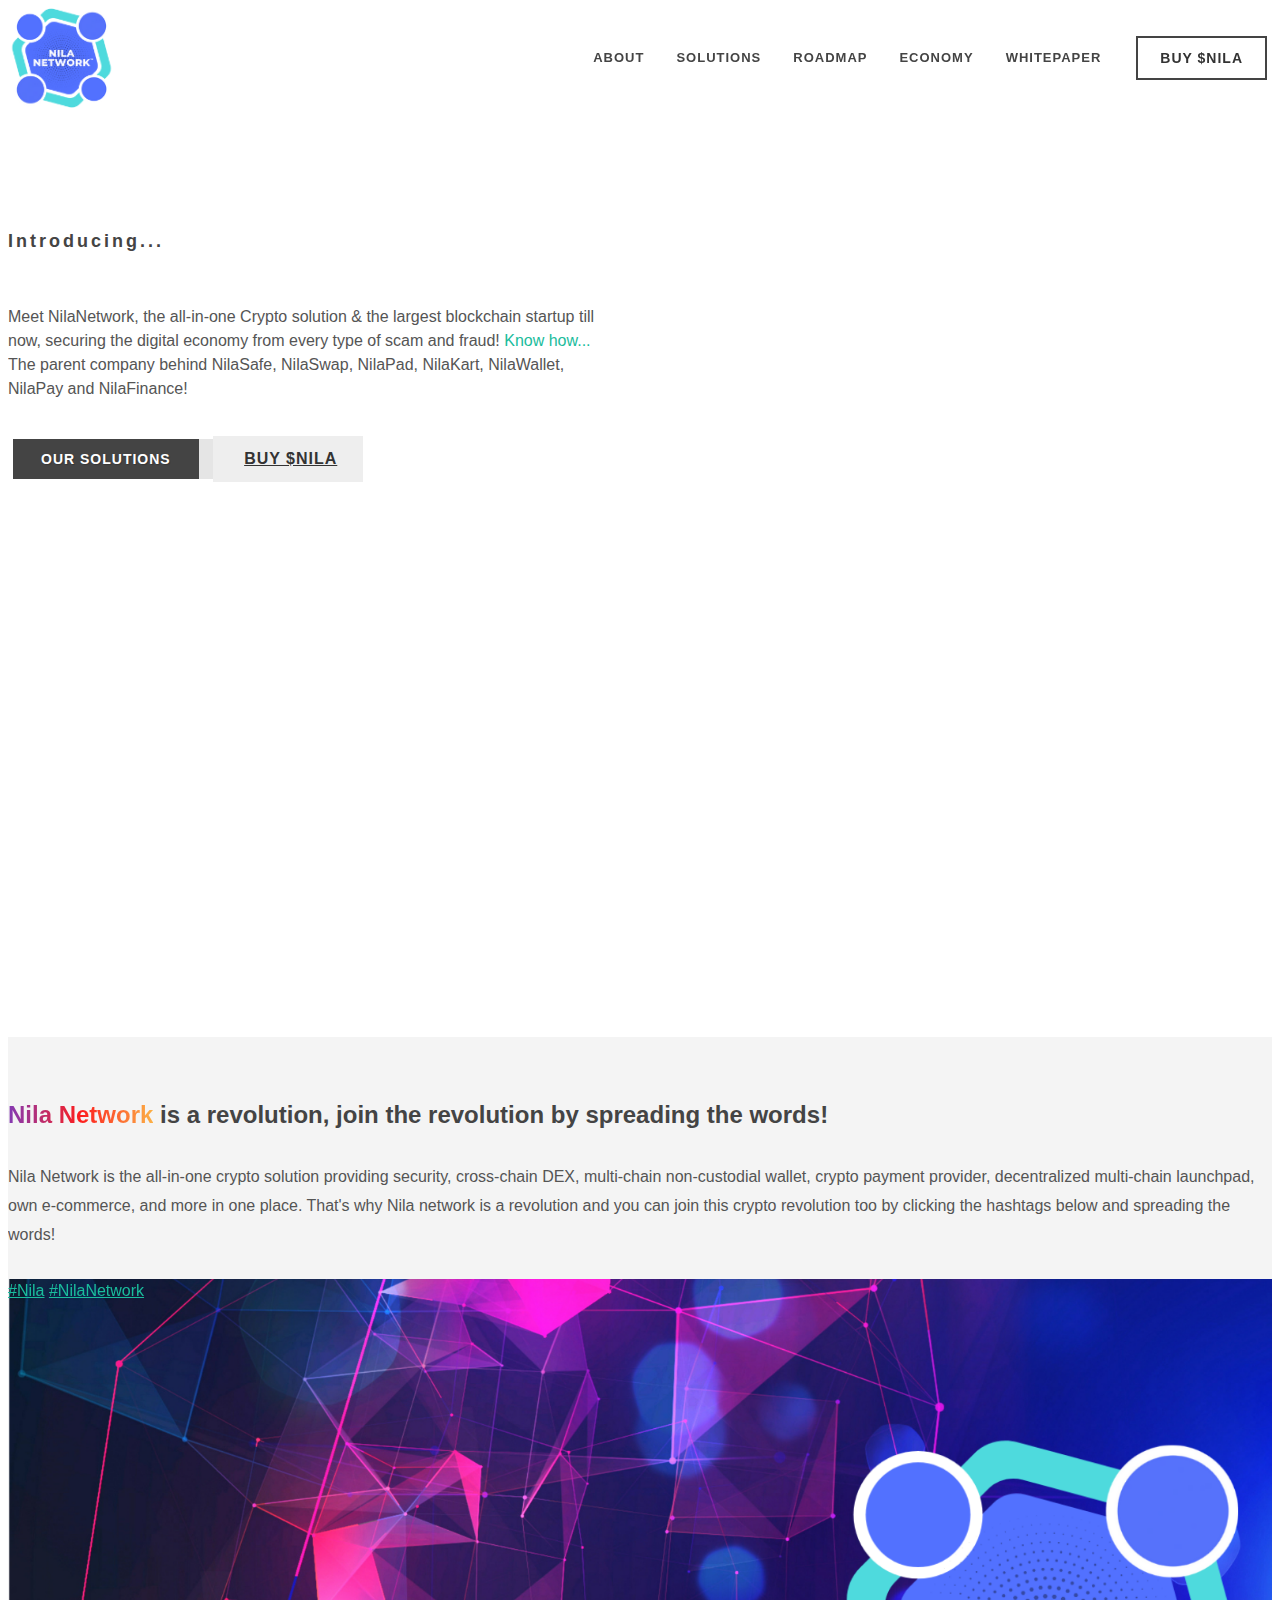
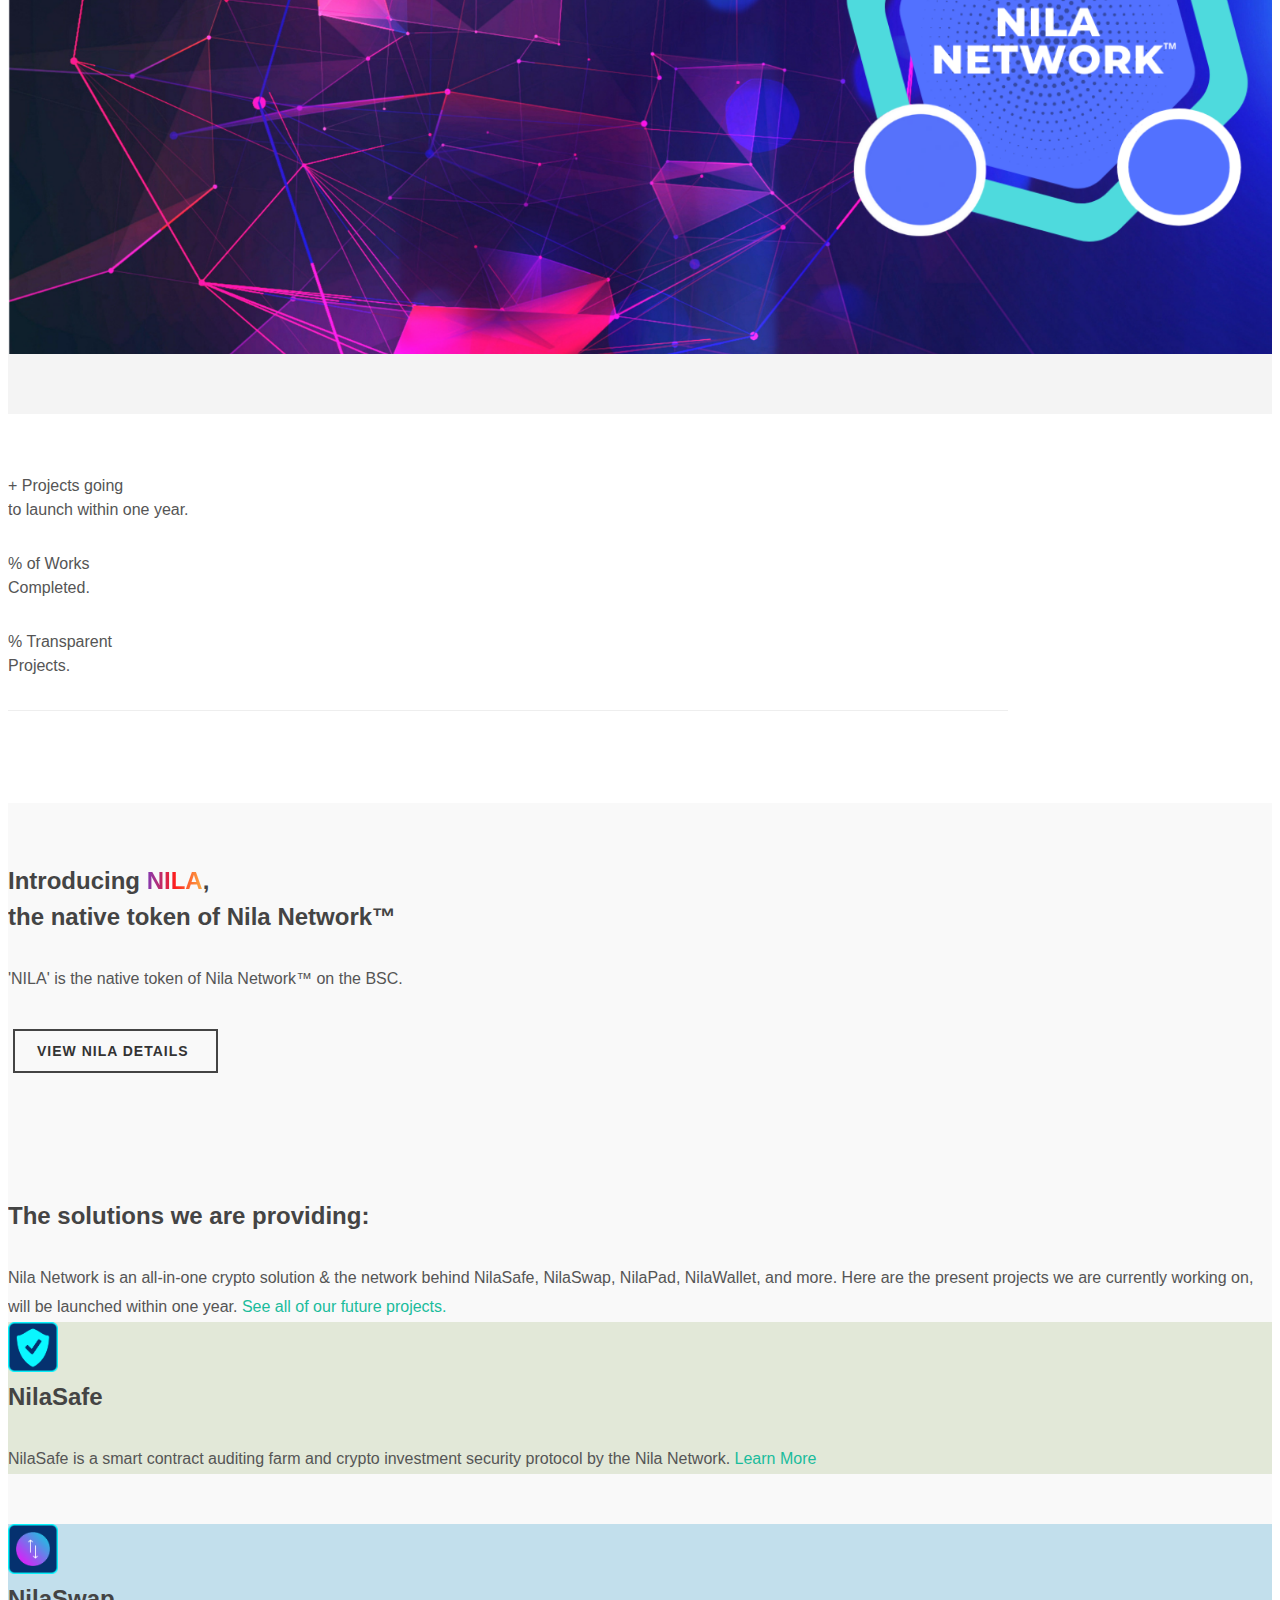
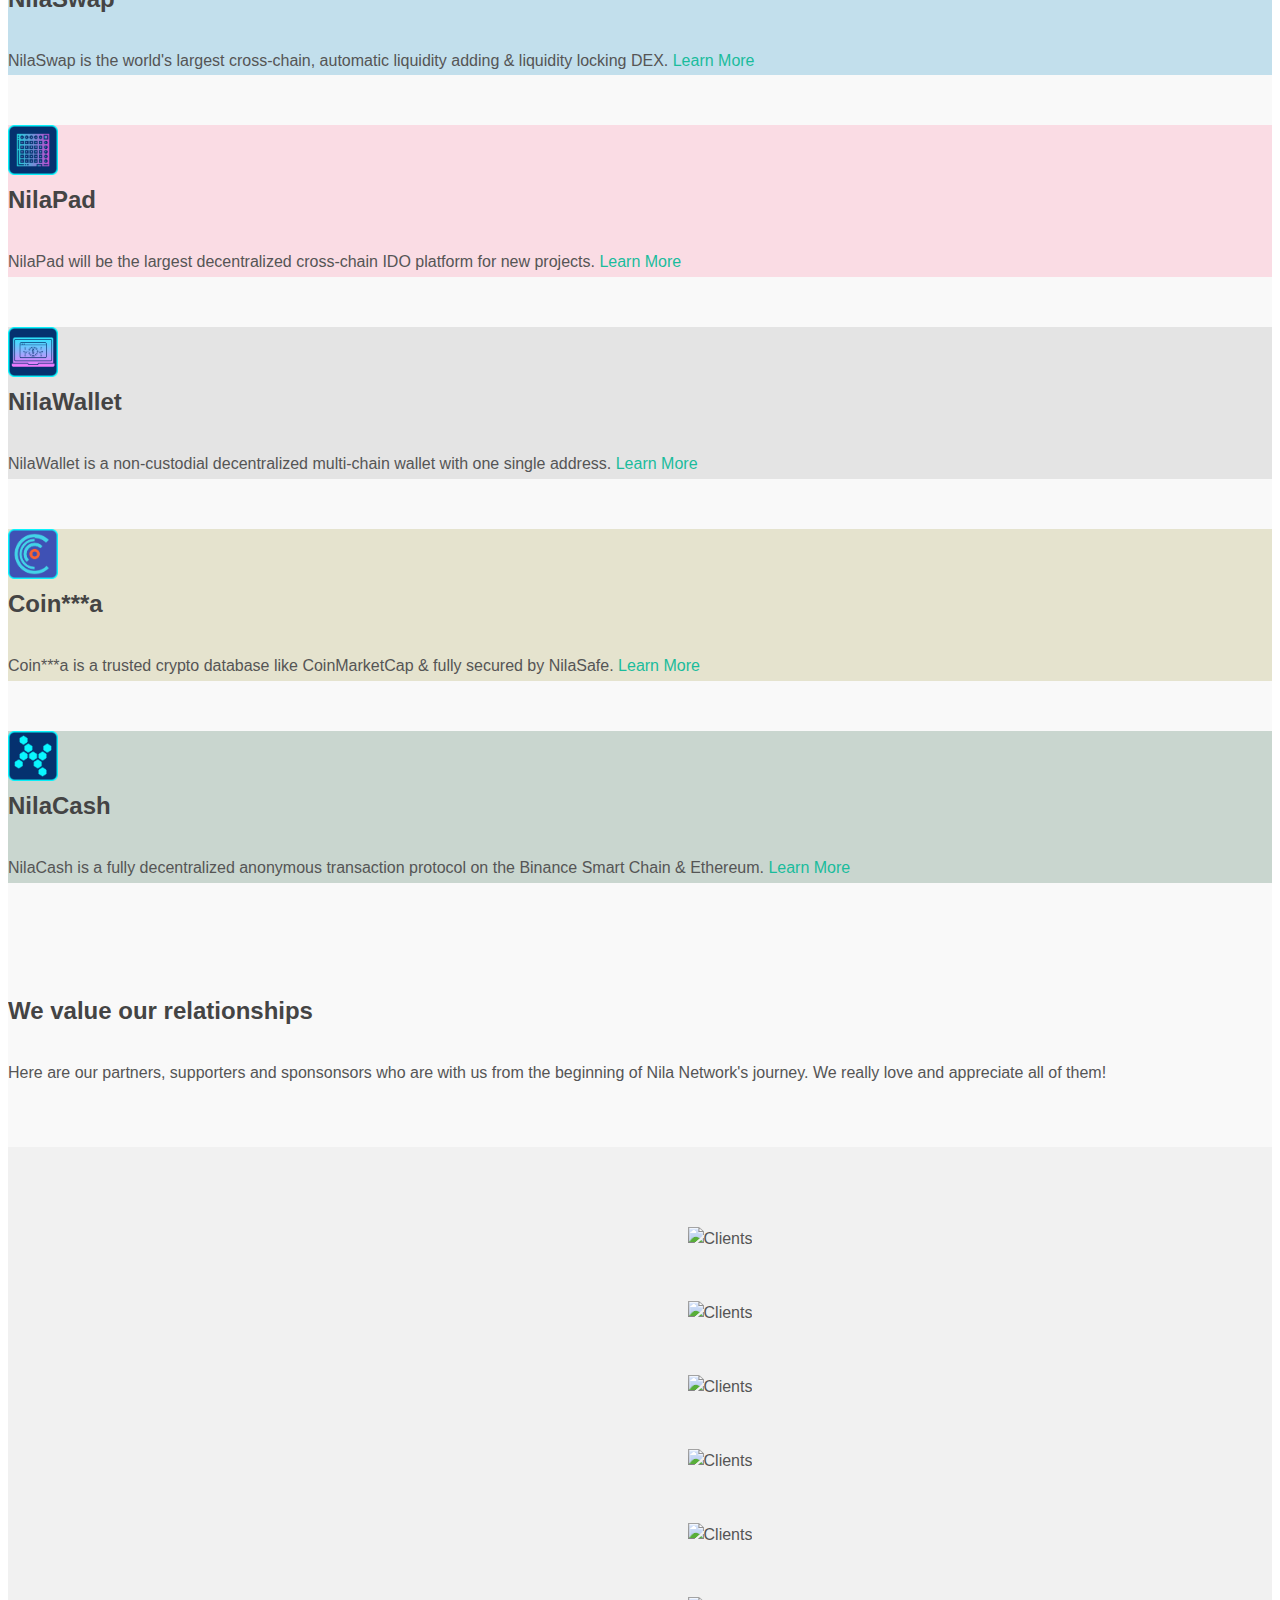
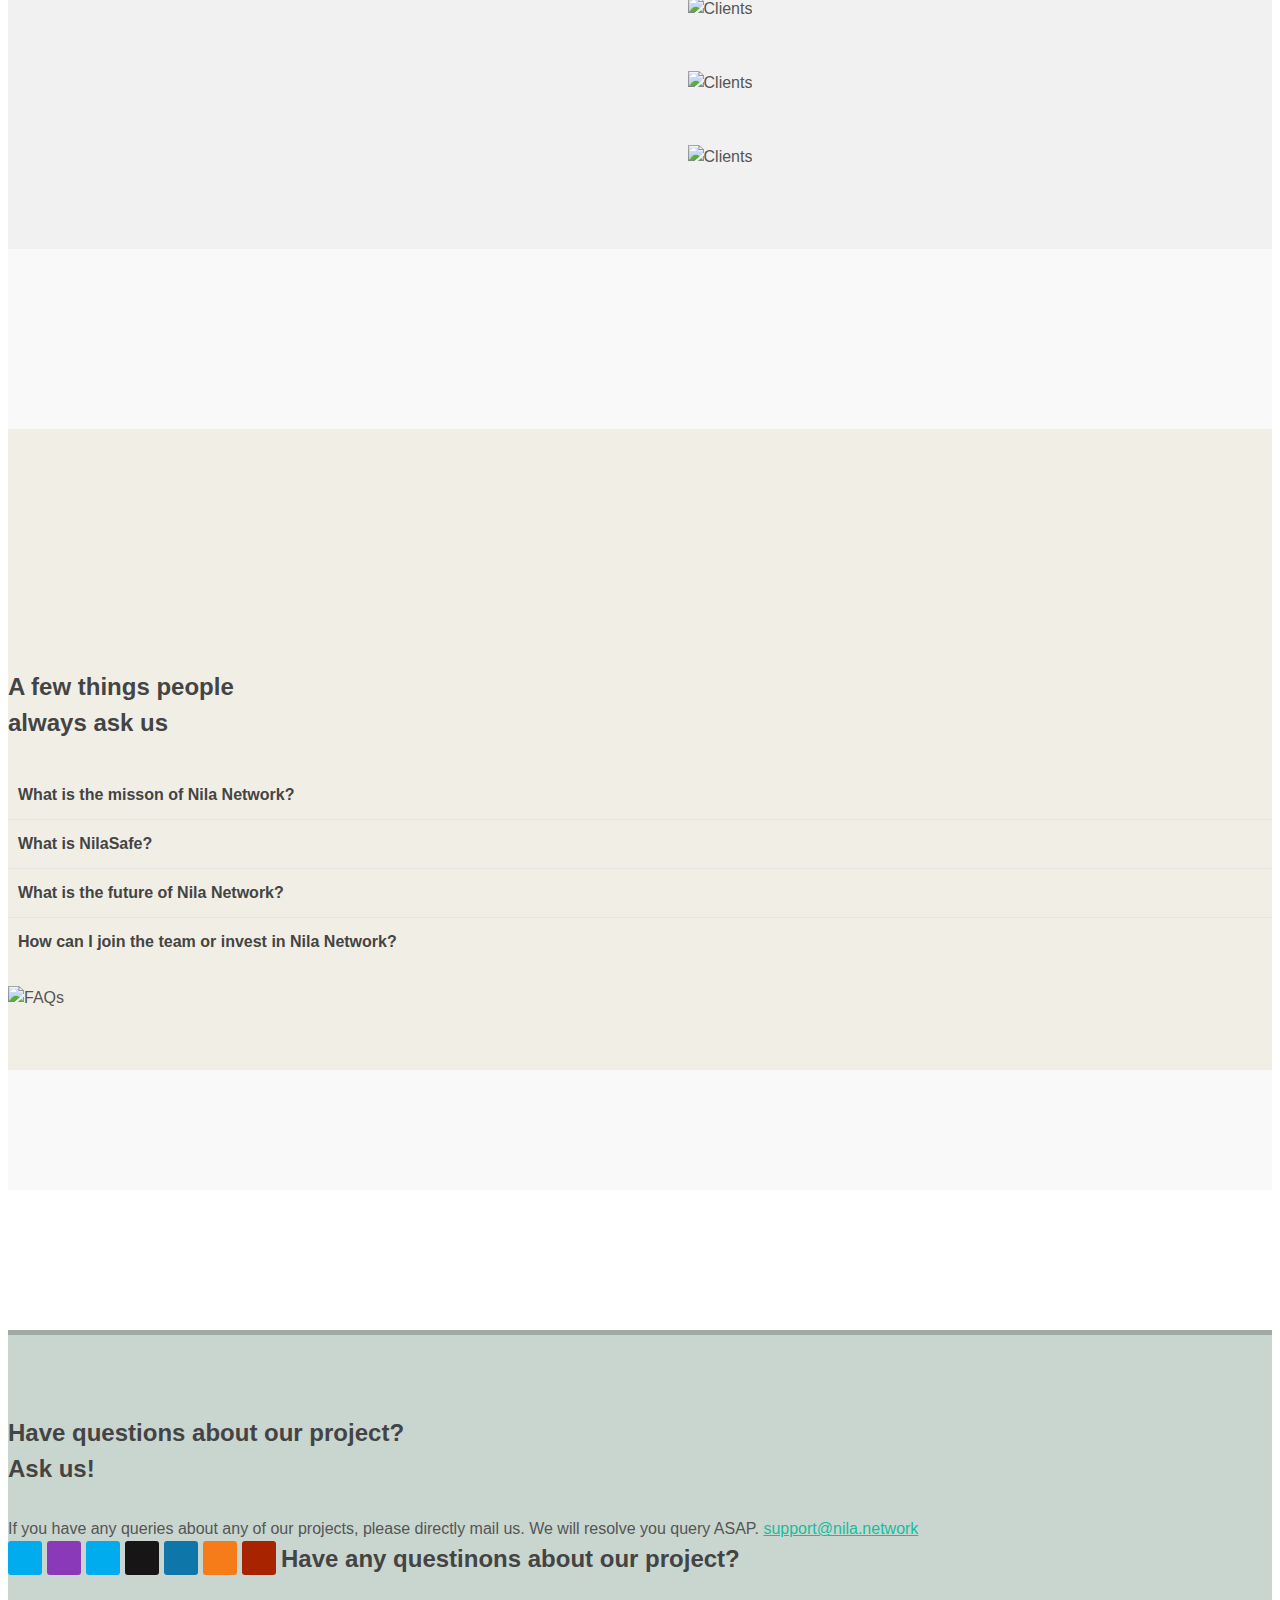
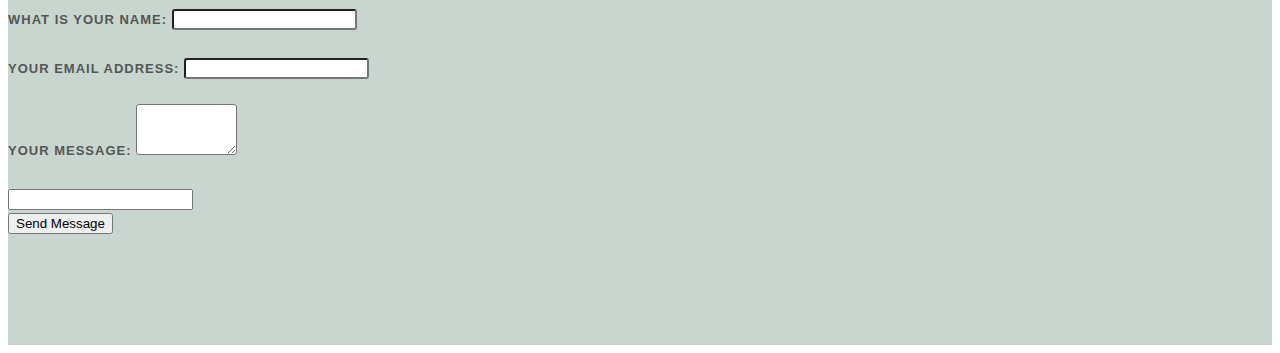
==== index.html @ 93a1eada "Update index.html" ====
<!DOCTYPE html>
<html dir="ltr" lang="en-US">
<head>

	<title>NILA Network&trade;</title>
	<meta name="viewport" content="width=device-width, initial-scale=1" />
	<meta http-equiv="content-type" content="text/html; charset=utf-8" />
	<meta name="robots" content="index, follow" />
	<meta name="description" content="NilaNetwork is an all-in-one Crypto solution &amp; the largest Crypto Industry! The main network behind NilaSwap, NilaKart, NilaWallet, NilaSafe, NilaPay, NilaPad and NilaFinance!" />
        <meta name="keywords" content="NilaNetwork, Nila Network, NilaSwap, Nila Token, Nila, Nila Swap, DEX, Cross Chain Dex, Cross Chain Decentralized Exchange" />
        <meta name="image" content="images/NilaNetworkLogo.png">
        <link rel="shortcut icon" type="image/x-icon" href="images/NilaNetworkLogo.png" />
	
	<meta itemprop="name" content="NilaNetwork">
        <meta itemprop="description" content="NilaNetwork is an all-in-one Crypto solution &amp; the largest Crypto Industry! The main network behind NilaSwap, NilaKart, NilaWallet, NilaSafe, NilaPay, NilaPad and NilaFinance!">
        <meta itemprop="image" content="images/NilaNetworkLogo.png">
        <!-- Twitter -->
        <meta name="twitter:card" content="summary">
        <meta name="twitter:title" content="NilaNetwork">
        <meta name="twitter:description" content="NilaNetwork is an all-in-one Crypto solution &amp; the largest Crypto Industry! The main network behind NilaSwap, NilaKart, NilaWallet, NilaSafe, NilaPay, NilaPad and NilaFinance!">
        <meta name="twitter:site" content="@networknila">
        <meta name="twitter:creator" content="@mrpikai">
        <meta name="twitter:image:src" content="images/NilaNetworkLogo.png">
        <!-- Open Graph general (Facebook, Pinterest & Google+) -->
        <meta name="og:title" content="NilaNetwork">
        <meta name="og:description" content="NilaNetwork is an all-in-one Crypto solution &amp; the largest Crypto Industry! The main network behind NilaSwap, NilaKart, NilaWallet, NilaSafe, NilaPay, NilaPad and NilaFinance!">
        <meta name="og:image" content="images/NilaNetworkLogo.png">
        <meta name="og:url" content="https://nila.network">
        <meta name="og:site_name" content="NilaNetwork">
        <meta name="og:locale" content="en_US">
        <meta name="og:type" content="website">
	

	<!-- Stylesheets
	============================================= -->
	<link href="http://fonts.googleapis.com/css?family=Heebo:300,400,500,700,900" rel="stylesheet" type="text/css" />
	<link rel="stylesheet" href="css/bootstrap.css" type="text/css" />
	<link rel="stylesheet" href="style.css" type="text/css" />

	<link rel="stylesheet" href="css/dark.css" type="text/css" />
	<link rel="stylesheet" href="css/font-icons.css" type="text/css" />
	<link rel="stylesheet" href="css/animate.css" type="text/css" />
	<link rel="stylesheet" href="css/magnific-popup.css" type="text/css" />

	<link rel="stylesheet" href="css/custom.css" type="text/css" />
	<link rel="stylesheet" href="https://s.pageclip.co/v1/pageclip.css" media="screen">

	<!-- Freelancer Demo Specific Stylesheet -->
	<link rel="stylesheet" href="demos/freelancer/css/fonts.css" type="text/css" />
	<link rel="stylesheet" href="demos/freelancer/freelancer.css" type="text/css" />

	<link rel="stylesheet" href="css/colors.php?color=f7c25e" type="text/css" />

</head>

<body class="stretched">

	<!-- Document Wrapper
	============================================= -->
	<div id="wrapper" class="clearfix">

		<!-- Header
		============================================= -->
		<header id="header" class="border-bottom-0 no-sticky transparent-header">
			<div id="header-wrap">
				<div class="container">
					<div class="header-row">

						<!-- Logo
						============================================= -->
						<div id="logo">
							<a href="index.html" class="standard-logo"><img src="demos/freelancer/images/NilaNavLogo.png" alt="NilaNetwork&trade;"></a>
							<a href="index.html" class="retina-logo"><img src="demos/freelancer/images/NilaNavLogo.png" alt="NilaNetwork&trade;"></a>
						</div><!-- #logo end -->

						<div class="header-misc">
							<a href="#" class="button button-border rounded-pill">Buy $Nila</a>
						</div>

						<div id="primary-menu-trigger">
							<svg class="svg-trigger" viewBox="0 0 100 100"><path d="m 30,33 h 40 c 3.722839,0 7.5,3.126468 7.5,8.578427 0,5.451959 -2.727029,8.421573 -7.5,8.421573 h -20"></path><path d="m 30,50 h 40"></path><path d="m 70,67 h -40 c 0,0 -7.5,-0.802118 -7.5,-8.365747 0,-7.563629 7.5,-8.634253 7.5,-8.634253 h 20"></path></svg>
						</div>

						<!-- Primary Navigation
						============================================= -->
						<nav class="primary-menu">

							<ul class="menu-container">
								<li class="menu-item"><a class="menu-link" href="about.html" target="_blank"><div>About</div></a></li>
								<li class="menu-item"><a class="menu-link" href="projects.html"><div>Solutions</div></a></li>
								<li class="menu-item"><a class="menu-link" href="/Roadmap.pdf"><div>Roadmap</div></a></li>
								<li class="menu-item"><a class="menu-link" href="/Economy.pdf" target="_blank"><div>Economy</div></a></li>	
								<li class="menu-item"><a class="menu-link" href="/NilaPaper.pdf" target="_blank"><div>WhitePaper</div></a></li>
							</ul>

						</nav><!-- #primary-menu end -->

					</div>
				</div>
			</div>
		</header><!-- #header end -->

		<!-- Slider
		============================================= -->
		<section id="slider" class="slider-element min-vh-md-100 py-4 include-header" style="background: #FFF url('demos/freelancer/images/hero-bg.svg') repeat top center; background-size: cover;">
			<div class="slider-inner">
				<div class="vertical-middle slider-element-fade">
					<div class="container text-center py-5">
						<div class="emphasis-title mb-2">
							<h4 class="text-uppercase ls3 fw-bolder mb-0">Introducing...</h4>
							<h1>
								<span id="oc-images" class="owl-carousel image-carousel carousel-widget" data-items="1" data-margin="0" data-autoplay="4000" data-loop="true" data-nav="false" data-pagi="false" data-animate-in="fadeInUp">
									<div class="oc-item gradient-text gradient-red-yellow text-uppercase">Nila Network</div>
									<div class="oc-item gradient-text gradient-red-yellow text-uppercase">Nila Network</div>
								</span>
							</h1>
						</div>
						<div class="mx-auto"  style="max-width: 600px">
							<p class="lead fw-normal text-dark mb-5">Meet NilaNetwork, the all-in-one Crypto solution &amp; the largest blockchain startup till now, securing the digital economy from every type of scam and fraud! <a href="https://nilanetwork.com" target="_blank">Know how...</a> The parent company behind NilaSafe, NilaSwap, NilaPad, NilaKart, NilaWallet, NilaPay and NilaFinance!</p>
							<a href="#" class="button button-dark button-hero h-translatey-3 tf-ts button-reveal overflow-visible bg-dark text-end"><span>Our Solutions</span><i class="icon-line-arrow-right"></i></a>
							<a href="#" data-scrollto="#footer" data-easing="easeInOutExpo" data-speed="1250" data-offset="70" class="button button-large button-light text-dark bg-transparent m-0"><i class="icon-line2-arrow-right fw-bold"></i> <u>Buy $Nila</u></a>
						</div>
					</div>
				</div>
			</div>
		</section><!-- #slider end -->

		<!-- Content
		============================================= -->
		<section id="content">

			<div class="content-wrap p-0">

				<div class="section mb-0 pt-3 pb-0" style="background-color: #F4F4F4; margin-top: 150px; overflow: visible;">
					<div class="shape-divider" data-shape="wave" data-height="150" data-outside="true" data-flip-vertical="true" data-fill="#F4F4F4"></div>
					<div class="container">
						<div class="row justify-content-center text-center mt-5">
							<div class="col-lg-6">
								<div>
									<h3 class="fw-bolder h1 mb-4"><span class="gradient-text gradient-horizon">Nila Network</span> is a revolution, join the revolution by spreading the words!</h3>
									<p class="mb-5 lead text-black-50 fw-extralight">Nila Network is the all-in-one crypto solution providing security, cross-chain DEX, multi-chain non-custodial wallet, crypto payment provider, decentralized multi-chain launchpad, own e-commerce, and more in one place. That's why Nila network is a revolution and you can join this crypto revolution too by clicking the hashtags below and spreading the words! </p>
								</div>
							</div>
						</div>
					</div>
					<div class="d-flex justify-content-center position-relative">
						<div class="parallax min-vh-75" style="background-image: url('demos/freelancer/images/NilaBanner.png'); background-size: cover; background-position: center center;" data-bottom-top="width: 40vw" data-center-top="width: 100vw;">
							<div class="row align-items-center justify-content-center h-100">
								<div class="col-auto text-center">
									<a href="https://twitter.com/intent/tweet?text=%23NilaNetwork%20is%20the%20true%20crypto%20revolution%20built%20on%20BSC!%20The%20main%20network%20behind%20NilaSafe%2C%20NilaSwap%2C%20NilaPad%2C%20NilaPay%2C%20NilaKart%20%26%20more.%20Buy%20%23Nila%20to%20be%20a%20part%20of%20the%20revolution%20" target="_blank"class="display-4 fw-bolder text-white d-inline-block mx-4 h-op-08 op-ts"><u>#Nila</u></a>
									<a href="https://twitter.com/intent/tweet?text=%23NilaNetwork%20is%20the%20true%20crypto%20revolution%20built%20on%20BSC!%20The%20main%20network%20behind%20NilaSafe%2C%20NilaSwap%2C%20NilaPad%2C%20NilaPay%2C%20NilaKart%20%26%20more.%20Buy%20%23Nila%20to%20be%20a%20part%20of%20the%20revolution%20" target="_blank"class="display-4 fw-bolder text-white d-inline-block mx-4 h-op-08 op-ts"><u>#NilaNetwork</u></a>
								</div>
							</div>
						</div>
						<div class="shape-divider" data-shape="wave" data-position="bottom"></div>
					</div>
				</div>

				<div class="container" style="max-width: 1000px">
					<div class="row col-mb-30 mt-5">
						<div class="col-md-4">
							<div class="d-flex align-items-center justify-content-center">
								<div class="counter counter-xlarge text-dark fw-bolder"><span data-from="1" data-to="23" data-refresh-interval="2" data-speed="600"></span></div>
								<span>+ Projects going<br>to launch within one year.</span>
							</div>
						</div>

						<div class="col-md-4">
							<div class="d-flex align-items-center justify-content-center">
								<div class="counter counter-xlarge text-dark fw-bolder"><span data-from="4" data-to="63" data-refresh-interval="50" data-speed="1500"></span></div>
								<span>% of Works <br>Completed.</span>
							</div>
						</div>

						<div class="col-md-4">
							<div class="d-flex align-items-center justify-content-center">
								<div class="counter counter-xlarge text-dark fw-bolder"><span data-from="5" data-to="100" data-refresh-interval="30" data-speed="1200"></span></div>
								<span>% Transparent<br>Projects.</span>
							</div>
						</div>
					</div>
					<div class="line line-sm mb-0"></div>
				</div>

				<div class="clear"></div>

				<div class="section m-0">
					<div class="container">
						<div class="row align-items-end justify-content-between mb-5">
							<div class="col-lg-5 offset-lg-1">
								<div>
									<h3 class="fw-bolder h1 mb-4">Introducing <span class="gradient-text gradient-horizon">NILA</span>,<br>the native token of Nila Network&trade;</h3>
									<p class="lead mb-0">'NILA' is the native token of Nila Network&trade; on the BSC. </p>
								</div>
							</div>
							<div class="col-auto">
								<a href="nila-token.html" class="button button-dark button-border rounded-pill">View NILA Details <i class="icon-line-arrow-right"></i></a>
							</div>
						</div>

				<div class="section bg-transparent py-5">

					<div class="container">
						<div class="row align-items-end mb-5">
							<div class="col-lg-5 offset-lg-1">
								<h3 class="fw-bolder h1">The solutions we are providing:</h3>
								<p>Nila Network is an all-in-one crypto solution & the network behind NilaSafe, NilaSwap, NilaPad, NilaWallet, and more. Here are the present projects we are currently working on, will be launched within one year. <a href="https://nilanetwork.com/project/nila-network/" target="_blank"> See all of our future projects.</a></p>
							</div>
						</div>

						<div  class="row gutter-50 mb-5 align-items-stretch">
							<div class="col-md-4">
								<div class="card d-flex align-items-end flex-column p-4 border-0" style="background-color: #E2E8D8;">
									<div class="mt-5"></div>
									<div class="mt-auto">
										<div class="card-body">
											<div class="d-flex align-items-center mb-4">
												<img src="demos/freelancer/images/icons/NilaSafeLogo.png" height="50" alt="NilaSafe Logo" class="ms-3">
											</div>
											<h3 class="card-title fw-bolder">NilaSafe</h3>
											<p class="card-text mb-0 mt-2 fw-light">NilaSafe is a smart contract auditing farm and crypto investment security protocol by the Nila Network. <a href="https://nilanetwork.com/project/nilasafe" target="_blank">Learn More</a></p>
										</div>
									</div>
								</div>
							</div>

							<div class="col-md-4">
								<div class="card d-flex align-items-end flex-column p-4 border-0" style="background-color: #C2DFEC;">
									<div class="mt-5"></div>
									<div class="mt-auto">
										<div class="card-body">
											<img src="demos/freelancer/images/icons/NilaSwapLogo.png" alt="Image" class="mb-4" height="50">
											<h3 class="card-title fw-bolder">NilaSwap</h3>
											<p class="card-text mb-0 mt-2 fw-light">NilaSwap is the world's largest cross-chain, automatic liquidity adding & liquidity locking DEX. <a href="https://nilanetwork.com/project/nilaswap" target="_blank">Learn More</a></p>
										</div>
									</div>
								</div>
							</div>

							<div class="col-md-4">
								<div class="card d-flex align-items-end flex-column p-4 border-0" style="background-color: #FADCE4">
									<div class="mt-5"></div>
									<div class="mt-auto">
										<div class="card-body">
											<img src="demos/freelancer/images/icons/NilaPadLogo.png" height="50" alt="Image" class="mb-4">
											<h3 class="card-title fw-bolder">NilaPad</h3>
											<p class="card-text mb-0 mt-2 fw-light">NilaPad will be the largest decentralized cross-chain IDO platform for new projects. <a href="https://nilanetwork.com/" target="_blank">Learn More</a></p>
										</div>
									</div>
								</div>
							</div>

							<div class="col-md-4">
								<div class="card d-flex align-items-end flex-column p-4 border-0" style="background-color: #E4E4E4">
									<div class="mt-5"></div>
									<div class="mt-auto">
										<div class="card-body">
											<img src="demos/freelancer/images/icons/NilaWalletLogo.png" height="50" alt="Image" class="mb-4">
											<h3 class="card-title fw-bolder">NilaWallet</h3>
											<p class="card-text mb-0 mt-2 fw-light">NilaWallet is a non-custodial decentralized multi-chain wallet with one single address. <a href="https://nilanetwork.com/project/nila-wallet" target="_blank">Learn More</a></p>
										</div>
									</div>
								</div>
							</div>

							<div class="col-md-4">
								<div class="card d-flex align-items-end flex-column p-4 border-0" style="background-color: #E5E3CE;">
									<div class="mt-5"></div>
									<div class="mt-auto">
										<div class="card-body">
											<img src="demos/freelancer/images/icons/CoinLivaLogo.png" height="50" alt="Image" class="mb-4">
											<h3 class="card-title fw-bolder">Coin***a</h3>
											<p class="card-text mb-0 mt-2 fw-light">Coin***a is a trusted crypto database like CoinMarketCap & fully secured by NilaSafe. <a href="https://nilanetwork.com/project/secret1" target="_blank">Learn More</a></p>
										</div>
									</div>
								</div>
							</div>

							<div class="col-md-4">
								<div class="card d-flex align-items-end flex-column p-4 border-0" style="background-color: #C9D6CF">
									<div class="mt-5"></div>
									<div class="mt-auto">
										<div class="card-body">
											<img src="demos/freelancer/images/icons/NilaCashLogo.png" height="50" alt="Image" class="mb-4">
											<h3 class="card-title fw-bolder">NilaCash</h3>
											<p class="card-text mb-0 mt-2 fw-light">NilaCash is a fully decentralized anonymous transaction protocol on the Binance Smart Chain & Ethereum. <a href="https://nilanetwork.com/project/nilacash" target="_blank">Learn More</a></p>
										</div>
									</div>
								</div>
							</div>
						</div>
					</div>

					<div class="clear"></div>

					<div class="container mt-6">
						<div class="row align-items-end">
							<div class="col-lg-6 offset-lg-1">
								<h3 class="fw-bolder h1">We value our relationships</h3>
								<p>Here are our partners, supporters and sponsonsors who are with us from the beginning of Nila Network's journey. We really love and appreciate all of them!</p>
							</div>
						</div>
						<div class="section rounded-10 p-6 my-4" style="background-color: #F1F1F1;">
							<div class="row justify-content-between align-items-center col-mb-50">
								<div class="col-md-3 col-6 center"><img src="demos/freelancer/images/clients/amazon.svg" alt="Clients"></div>
								<div class="col-md-3 col-6 center"><img src="demos/freelancer/images/clients/netflix.svg" alt="Clients"></div>
								<div class="col-md-3 col-6 center"><img src="demos/freelancer/images/clients/google.svg" alt="Clients"></div>
								<div class="col-md-3 col-6 center"><img src="demos/freelancer/images/clients/paypal.svg" alt="Clients"></div>
								<div class="col-md-3 col-6 center"><img src="demos/freelancer/images/clients/skype.svg" alt="Clients"></div>
								<div class="col-md-3 col-6 center"><img src="demos/freelancer/images/clients/ps.svg" alt="Clients"></div>
								<div class="col-md-3 col-6 center"><img src="demos/freelancer/images/clients/slack.svg" alt="Clients"></div>
								<div class="col-md-3 col-6 center"><img src="demos/freelancer/images/clients/applemusic.svg" alt="Clients"></div>
							</div>
						</div>
					</div>
				</div>

				<div class="section m-0" style="background: #f1efe5 url('demos/freelancer/images/bg.svg') no-repeat right center; padding-top: 240px">
					<div class="shape-divider" data-shape="wave-4" data-height="150" id="shape-divider-6017"><svg xmlns="http://www.w3.org/2000/svg" viewBox="0 0 1280 140" preserveAspectRatio="none"><path class="shape-divider-fill" fill="#F8F7F2" d="M0 51.76c36.21-2.25 77.57-3.58 126.42-3.58 320 0 320 57 640 57 271.15 0 312.58-40.91 513.58-53.4V0H0z" opacity="0.3"></path><path class="shape-divider-fill" d="M0 24.31c43.46-5.69 94.56-9.25 158.42-9.25 320 0 320 89.24 640 89.24 256.13 0 307.28-57.16 481.58-80V0H0z" opacity="0.5"></path><path class="shape-divider-fill" d="M0 0v3.4C28.2 1.6 59.4.59 94.42.59c320 0 320 84.3 640 84.3 285 0 316.17-66.85 545.58-81.49V0z"></path></svg></div>
					<div class="container">
						<div class="row align-items-center">
							<div class="col-lg-5">
								<h3 class="fw-bolder h1 my-5">A few things people<br>always ask us</h3>
								<div class="accordion" data-collapsible="true">

									<div class="accordion-header">
										<div class="accordion-icon">
											<i class="accordion-closed icon-line-plus color gradient-text gradient-red-yellow"></i>
											<i class="accordion-open icon-line-minus color gradient-text gradient-red-yellow"></i>
										</div>
										<div class="accordion-title">
											What is the misson of Nila Network?
										</div>
									</div>
									<div class="accordion-content">Nila Network's mission is to provide all essential crypto solutions together including security, exchange platform etc.</div>

									<div class="accordion-header">
										<div class="accordion-icon">
											<i class="accordion-closed icon-line-plus color gradient-text gradient-red-yellow"></i>
											<i class="accordion-open icon-line-minus color gradient-text gradient-red-yellow"></i>
										</div>
										<div class="accordion-title">
											What is NilaSafe?
										</div>
									</div>
									<div class="accordion-content">NilaSafe is the flagship project by Nila Network which will hold KYC records of newly lauched project's team and other information in decentralized way to crack down crypto scam &amp; fraud.</div>

									<div class="accordion-header" id="id-accordion-3">
										<div class="accordion-icon">
											<i class="accordion-closed icon-line-plus color gradient-text gradient-red-yellow"></i>
											<i class="accordion-open icon-line-minus color gradient-text gradient-red-yellow"></i>
										</div>
										<div class="accordion-title">
											What is the future of Nila Network?
										</div>
									</div>
									<div class="accordion-content">We are introducing Nila Network to the crypto market by launching NilaSafe &amp; other various DeFi projects mentioned earlier, we will enter the CeFi market gradually. We will launch our own centralized exchange, crypto bank, incubator farm, e-Commerce platform, INO and more to be announced.</div>

									<div class="accordion-header" id="id-accordion-4">
										<div class="accordion-icon">
											<i class="accordion-closed icon-line-plus color gradient-text gradient-red-yellow"></i>
											<i class="accordion-open icon-line-minus color gradient-text gradient-red-yellow"></i>
										</div>
										<div class="accordion-title">
											How can I join the team or invest in Nila Network?
										</div>
									</div>
									<div class="accordion-content">We will love to have you with us, please contact us at support@nila.network.com. If you are an investor and want to know our future business model in detail which we can't share here publicly due to secret policy, please connect with us at support@nila.network.com, we will discuss with you in detail.  </div>

								</div>
							</div>

							<div class="col-lg-7">
								<img src="demos/freelancer/images/ask.svg" alt="FAQs" class="px-5">
							</div>
						</div>
					</div>
				</div>

				<div class="clear"></div>

			</div>

		</section><!-- #content end -->

		<!-- Footer
		============================================= -->
		<footer id="footer" class="border-0" style="background-color: #C9D6CF;">

			<div class="container">
				<div class="footer-widgets-wrap  m-0">

					<div class="row justify-content-between">

						<div class="col-md-4">
							<div class="widget">

								<h3 class="h1 mb-5">Have questions about our project?<br>Ask us!</h3>
								<span class="text-black-50">If you have any queries about any of our projects, please directly mail us. We will resolve you query ASAP.</span>
								<a href="mailto:support@nila.network" class="h4 text-dark mt-5 mb-4 d-block"><u>support@nila.network</u> <i class="icon-line-arrow-right position-relative ms-2" style="top: 3px"></i></a>
								<div>
									<a href="https://twitter.com/networknila" class="social-icon si-small si-colored si-twitter" target="_blank">
										<i class="icon-twitter"></i>
										<i class="icon-twitter"></i>
									</a>
									<a href="https://nilanetwork.com" class="social-icon si-small si-colored si-instagram" target="_blank">
										<i class="icon-news"></i>
										<i class="icon-news"></i>
									</a>
									<a href="https://t.me/nilanetwork" class="social-icon si-small si-colored si-twitter" target="_blank">
										<i class="icon-telegram"></i>
										<i class="icon-telegram"></i>
									</a>
									<a href="https://github.com/nilanetwork" class="social-icon si-small si-colored si-github" target="_blank">
										<i class="icon-github"></i>
										<i class="icon-github"></i>
									</a>
									<a href="https://www.linkedin.com/company/nilanetwork/" class="social-icon si-small si-colored si-linkedin" target="_blank">
										<i class="icon-linkedin"></i>
										<i class="icon-linkedin"></i>
									</a>
									<a href="https://nilanetwork.medium.com/" class="social-icon si-small si-colored si-flattr" target="_blank">
										<i class="icon-medium"></i>
										<i class="icon-medium"></i>
									</a>
									<a href="https://nilanetwork.quora.com" class="social-icon si-small si-colored si-quora" target="_blank">
										<i class="icon-quora"></i>
										<i class="icon-quora"></i>
									</a>
								</div>

							</div>
						</div>

						<div class="col-md-5">
							<h3 class="h1 mb-5">Have any questinons about our project?</h3>
							<div class="form-widget" data-loader="button" data-alert-type="inline">

								<div class="form-result"></div>

								<form class="row mb-0" class="pageclip-form" id="landing-enquiry" action="https://send.pageclip.co/jfKI0frSzNUyzUXPwVScZHEx3dY76EoN" method="post" enctype="multipart/form-data">
									<div class="form-process"></div>
									<div class="col-12 form-group mb-4">
										<label>What is Your Name:</label>
										<input type="text" name="name" id="landing-enquiry-name" class="form-control border-form-control required" value="">
									</div>
									<div class="col-12 form-group mb-4">
										<label>Your Email Address:</label>
										<input type="email" name="landing-enquiry-email" id="landing-enquiry-email" class="form-control border-form-control required" value="">
									</div>
									<div class="col-12 form-group mb-4">
										<label>Your Message:</label>
										<textarea name="landing-enquiry-additional-requirements" id="landing-enquiry-additional-requirements" class="form-control border-form-control" cols="10" rows="3"></textarea>
									</div>
									<div class="col-12 d-none">
										<input type="text" id="landing-enquiry-botcheck" name="landing-enquiry-botcheck" value="" />
									</div>
									<div class="col-12">
										  <button type="submit" class="pageclip-form__submit">
    <span>Send Message</span>
  </button>
									</div>

									<input type="hidden" name="prefix" value="landing-enquiry-">
								</form>
							</div>
						</div>

					</div>

				</div>
			</div>

		</footer><!-- #footer end -->

	</div><!-- #wrapper end -->

	<!-- Go To Top
	============================================= -->
	<div id="gotoTop" class="icon-double-angle-up bg-white text-dark rounded-circle shadow"></div>

	<!-- External JavaScripts
	============================================= -->
	<script src="js/jquery.js"></script>
	<script src="js/plugins.min.js"></script>

	<!-- Footer Scripts
	============================================= -->
	<script src="js/functions.js"></script>

	<script>
		// Owl Carousel Scripts
		jQuery(window).on( 'pluginCarouselReady', function(){
			$('#oc-services').owlCarousel({
				items: 1,
				margin: 30,
				nav: false,
				dots: true,
				smartSpeed: 400,
				responsive:{
					576: { stagePadding: 30, items: 1 },
					768: { stagePadding: 30, items: 2 },
					991: { stagePadding: 150, items: 3 },
					1200: { stagePadding: 150, items: 3}
				},
			});
		});
	</script>
<script async defer src="https://scripts.simpleanalyticscdn.com/latest.js"></script>
<noscript><img src="https://queue.simpleanalyticscdn.com/noscript.gif" alt="" referrerpolicy="no-referrer-when-downgrade" /></noscript>
<script src="https://s.pageclip.co/v1/pageclip.js" charset="utf-8"></script>
</body>
</html>
---- style.css ----
/*-----------------------------------------------------------------------------------

	Theme Name: Canvas
	Theme URI: http://themes.semicolonweb.com/html/canvas
	Description: The Multi-Purpose Template
	Author: SemiColonWeb
	Author URI: http://themeforest.net/user/semicolonweb
	Version: 6.4.2

-----------------------------------------------------------------------------------*/

/* ----------------------------------------------------------------

	- Basic
	- Typography
	- Basic Layout Styles
	- Helper Classes
	- Sections
	- Columns & Grids
	- Flex Slider
	- Swiper Slider
	- Top Bar
	- Header
		- Logo
		- Primary Menu
		- Mega Menu
		- Top Search
		- Top Cart
		- Sticky Header
		- Page Menu
		- Side Header
	- Side Panel
	- Slider
	- Page Title
	- Content
	- Portfolio
	- Blog
	- Shop
	- Events
	- Shortcodes
		- Countdown
		- Buttons
		- Promo Boxes
		- Featured Boxes
		- Process Steps
		- Styled Icons
		- Toggles
		- Accordions
		- Tabs
		- Side Navigation
		- FAQ List
		- Clients
		- Testimonials
		- Team
		- Pricing Boxes
		- Counter
		- Animated Rounded Skills
		- Skills Bar
		- Dropcaps & Highlights
		- Quotes & Blockquotes
		- Text Rotater
	- Owl Carousel
	- Overlays
	- Forms
	- Google Maps
	- Heading Styles
	- Divider
	- Magazine Specific Classes
	- Go To Top
	- Error 404
	- Landing Pages
	- Preloaders
	- Footer
	- Widgets
		- Tag Cloud
		- Links
		- Testimonial & Twitter
		- Quick Contact Form
		- Newsletter
		- Twitter Feed
		- Navigation Tree
	- Wedding
	- Bootstrap Specific
	- Cookie Notification
	- Stretched Layout
	- Page Transitions
	- Youtube Video Backgrounds

---------------------------------------------------------------- */


/* ----------------------------------------------------------------
	Bootstrap Adjustments
-----------------------------------------------------------------*/

@media (prefers-reduced-motion: no-preference) {
	:root {
		scroll-behavior: auto;
	}
}

@media (min-width: 576px) {
	.card-columns {
		-webkit-column-count: 3;
		-moz-column-count: 3;
		column-count: 3;
		-webkit-column-gap: 1.25rem;
		-moz-column-gap: 1.25rem;
		column-gap: 1.25rem;
		orphans: 1;
		widows: 1;
	}
	.card-columns.grid-2 {
		-webkit-column-count: 2;
		-moz-column-count: 2;
		column-count: 2;
	}
	.card-columns > * {
		display: inline-block;
		width: 100%;
	}
}

.form-group {
	margin-bottom: 1rem;
}


/* ----------------------------------------------------------------
	Basic
-----------------------------------------------------------------*/

dl, dt, dd, ol, ul, li {
	margin: 0;
	padding: 0;
}

.clear {
	clear: both;
	display: block;
	font-size: 0px;
	height: 0px;
	line-height: 0;
	width: 100%;
	overflow:hidden;
}

::selection {
	background: #1ABC9C;
	color: #FFF;
	text-shadow: none;
}

::-moz-selection {
	background: #1ABC9C; /* Firefox */
	color: #FFF;
	text-shadow: none;
}

::-webkit-selection {
	background: #1ABC9C; /* Safari */
	color: #FFF;
	text-shadow: none;
}

:active,
:focus { outline: none !important; }


/* ----------------------------------------------------------------
	Typography
-----------------------------------------------------------------*/


body {
	line-height: 1.5;
	color: #555;
	font-family: 'Lato', sans-serif;
}

a {
	text-decoration: none !important;
	color: #1ABC9C;
}

a:hover { color: #222; }

a img { border: none; }

img { max-width: 100%; }

iframe {
	width: 100%;
	border: 0 !important;
	overflow: hidden !important;
}


/* ----------------------------------------------------------------
	Basic Layout Styles
-----------------------------------------------------------------*/


h1,
h2,
h3,
h4,
h5,
h6 {
	color: #444;
	font-weight: 600;
	line-height: 1.5;
	margin: 0 0 30px 0;
	font-family: 'Poppins', sans-serif;
}

h5,
h6 { margin-bottom: 20px; }

h1 { font-size: 36px; }

h2 { font-size: 30px; }

h3 { font-size: 1.5rem; }

h4 { font-size: 18px; }

h5 { font-size: 0.875rem; }

h6 { font-size: 12px; }

h4 { font-weight: 600; }

h5,
h6 { font-weight: bold; }

@media (max-width: 767.98px) {

	h1 {
		font-size: 1.75rem;
	}

	h2 {
		font-size: 1.5rem;
	}

	h3 {
		font-size: 1.25rem;
	}

	h4 {
		font-size: 1rem;
	}

}

h1 > span:not(.nocolor):not(.badge),
h2 > span:not(.nocolor):not(.badge),
h3 > span:not(.nocolor):not(.badge),
h4 > span:not(.nocolor):not(.badge),
h5 > span:not(.nocolor):not(.badge),
h6 > span:not(.nocolor):not(.badge) { color: #1ABC9C; }

p,
pre,
ul,
ol,
dl,
dd,
blockquote,
address,
table,
fieldset,
form { margin-bottom: 30px; }

small { font-family: 'Lato', sans-serif; }


@media (max-width: 1200px) {
	.display-1 {
		font-size: calc( 1.725rem + 5.7vw );
	}
	.display-2 {
		font-size: calc( 1.675rem + 5.1vw );
	}
	.display-3 {
		font-size: calc( 1.575rem + 3.9vw );
	}
	.display-4 {
		font-size: calc( 1.475rem + 2.7vw );
	}
}


/* ----------------------------------------------------------------
	Helper Classes
-----------------------------------------------------------------*/

#wrapper {
	position: relative;
	float: none;
	width: 100%;
	margin: 0 auto;
	background-color: #FFF;
	box-shadow: 0 0 10px rgba(0,0,0,0.1);
	-moz-box-shadow: 0 0 10px rgba(0,0,0,0.1);
	-webkit-box-shadow: 0 0 10px rgba(0,0,0,0.1);
}

@media (min-width: 1200px) {
	body:not(.stretched) #wrapper {
		max-width: 1200px;
	}
}

@media (min-width: 1440px) {
	body:not(.stretched) #wrapper {
		max-width: 1440px;
	}
}

.line,
.double-line {
	clear: both;
	position: relative;
	width: 100%;
	margin: 4rem 0;
	border-top: 1px solid #EEE;
}

.line.line-sm { margin: 2rem 0; }

span.middot {
	display: inline-block;
	margin: 0 5px;
}

.double-line { border-top: 3px double #E5E5E5; }

.nott { text-transform: none !important; }

.emptydiv {
	display: block !important;
	position: relative !important;
}

.allmargin { margin: 3rem !important; }

.leftmargin { margin-left: 3rem !important; }

.rightmargin { margin-right: 3rem !important; }

.topmargin { margin-top: 3rem !important; }

.bottommargin { margin-bottom: 3rem !important; }

.allmargin-sm { margin: 2rem !important; }

.leftmargin-sm { margin-left: 2rem !important; }

.rightmargin-sm { margin-right: 2rem !important; }

.topmargin-sm { margin-top: 2rem !important; }

.bottommargin-sm { margin-bottom: 2rem !important; }

.allmargin-lg { margin: 5rem !important; }

.leftmargin-lg { margin-left: 5rem !important; }

.rightmargin-lg { margin-right: 5rem !important; }

.topmargin-lg { margin-top: 5rem !important; }

.bottommargin-lg { margin-bottom: 5rem !important; }

.header-stick { margin-top: -3rem !important; }

.content-wrap .header-stick { margin-top: -5rem !important; }

.footer-stick { margin-bottom: -3rem !important; }

.content-wrap .footer-stick { margin-bottom: -5rem !important; }

.border-f5 { border-color: #F5F5F5 !important; }

.col-padding { padding: 4rem; }

.notextshadow { text-shadow: none !important; }

.inline-block {
	float: none !important;
	display: inline-block !important;
}

.center { text-align: center !important; }

.mx-auto {
	float: none !important;
}

.bg-color,
.bg-color #header-wrap { background-color: #1ABC9C !important; }

.color { color: #1ABC9C !important; }

.border-color { border-color: #1ABC9C !important; }

.ls0 { letter-spacing: 0px !important; }

.ls1 { letter-spacing: 1px !important; }

.ls2 { letter-spacing: 2px !important; }

.ls3 { letter-spacing: 3px !important; }

.ls4 { letter-spacing: 4px !important; }

.ls5 { letter-spacing: 5px !important; }

.noheight { height: 0 !important; }

.nolineheight { line-height: 0 !important; }

.font-body { font-family: 'Lato', sans-serif; }

.font-primary { font-family: 'Poppins', sans-serif; }

.font-secondary { font-family: 'PT Serif', serif; }

.fw-extralight {
	font-weight: 100 !important;
}

.fw-medium {
	font-weight: 500 !important;
}

.fw-semibold {
	font-weight: 600 !important;
}

.fst-normal {
	font-style: normal !important;
}

.bgicon {
	display: block;
	position: absolute;
	bottom: -60px;
	right: -50px;
	font-size: 210px;
	color: rgba(0,0,0,0.1);
}

.imagescale,
.imagescalein {
	display: block;
	overflow: hidden;
}

.imagescale img,
.imagescalein img {
	-webkit-transform: scale(1.1);
	transform: scale(1.1);
	-webkit-transition: all 1s ease;
	transition: all 1s ease;
}

.imagescale:hover img {
	-webkit-transform: scale(1);
	transform: scale(1);
}

.imagescalein img {
	-webkit-transform: scale(1);
	transform: scale(1);
}

.imagescalein:hover img {
	-webkit-transform: scale(1.1);
	transform: scale(1.1);
}

.grayscale {
	filter: brightness(80%) grayscale(1) contrast(90%);
	-webkit-filter: brightness(80%) grayscale(1) contrast(90%);
	-moz-filter: brightness(80%) grayscale(1) contrast(90%);
	-o-filter: brightness(80%) grayscale(1) contrast(90%);
	-ms-filter: brightness(80%) grayscale(1) contrast(90%);
	transition: 1s filter ease;
	-webkit-transition: 1s -webkit-filter ease;
	-moz-transition: 1s -moz-filter ease;
	-ms-transition: 1s -ms-filter ease;
	-o-transition: 1s -o-filter ease;
}

.grayscale:hover {
	filter: brightness(100%) grayscale(0);
	-webkit-filter: brightness(100%) grayscale(0);
	-moz-filter: brightness(100%) grayscale(0);
	-o-filter: brightness(100%) grayscale(0);
	-ms-filter: brightness(100%) grayscale(0);
}

/* MOVING BG -  TESTIMONIALS */
.bganimate {
	-webkit-animation:BgAnimated 30s infinite linear;
	 -moz-animation:BgAnimated 30s infinite linear;
		-ms-animation:BgAnimated 30s infinite linear;
		 -o-animation:BgAnimated 30s infinite linear;
			animation:BgAnimated 30s infinite linear;
}
 @-webkit-keyframes BgAnimated {
	from  {background-position:0 0;}
	to    {background-position:0 400px;}
	}
 @-moz-keyframes BgAnimated {
	from  {background-position:0 0;}
	to    {background-position:0 400px;}
	}
 @-ms-keyframes BgAnimated {
	from  {background-position:0 0;}
	to    {background-position:0 400px;}
	}
 @-o-keyframes BgAnimated {
	from  {background-position:0 0;}
	to    {background-position:0 400px;}
	}
 @keyframes BgAnimated {
	from  {background-position:0 0;}
	to    {background-position:0 400px;}
	}


.input-block-level {
	display: block;
	width: 100% !important;
	min-height: 30px;
	-webkit-box-sizing: border-box;
	-moz-box-sizing: border-box;
	box-sizing: border-box;
}

.vertical-middle {
	z-index: 3;
	position: relative;
	display: -ms-flexbox;
	display: flex;
	width: 100%;
	min-height: 100%;
	justify-content: center;
	flex-flow: column;
}

.vertical-middle-overlay {
	position: absolute;
	top: 0;
	left: 0;
}

.vertical-middle + .video-wrap { z-index: 2 !important; }

.magnific-max-width .mfp-content { max-width: 800px; }

.overflow-visible {
	overflow: visible !important;
}


/* ----------------------------------------------------------------
	Opacity Utility Classes
-----------------------------------------------------------------*/

.op-ts {
	-webkit-transition: opacity .5s ease;
	transition: opacity .5s ease;
}

.op-0,
.h-op-0:hover {
	opacity: 0 !important;
}

.op-01,
.h-op-01:hover {
	opacity: 0.1 !important;
}

.op-02,
.h-op-02:hover {
	opacity: 0.2 !important;
}

.op-03,
.h-op-03:hover {
	opacity: 0.3 !important;
}

.op-04,
.h-op-04:hover {
	opacity: 0.4 !important;
}

.op-05,
.h-op-05:hover {
	opacity: 0.5 !important;
}

.op-06,
.h-op-06:hover {
	opacity: 0.6 !important;
}

.op-07,
.h-op-07:hover {
	opacity: 0.7 !important;
}

.op-08,
.h-op-08:hover {
	opacity: 0.8 !important;
}

.op-09,
.h-op-09:hover {
	opacity: 0.9 !important;
}

.op-1,
.h-op-1:hover {
	opacity: 1 !important;
}


/* ----------------------------------------------------------------
	Text Color Utility Classes
-----------------------------------------------------------------*/

.text-ts {
	-webkit-transition: color .5s ease;
	transition: color .5s ease;
}

.h-text-color:hover,
a.h-text-color:hover {
	color: #1ABC9C !important;
}

.h-text-primary:hover,
a.h-text-primary:hover {
	color: #007bff !important;
}

.h-text-secondary:hover,
a.h-text-secondary:hover {
	color: #6c757d !important;
}

.h-text-success:hover,
a.h-text-success:hover {
	color: #28a745 !important;
}

.h-text-info:hover,
a.h-text-info:hover {
	color: #17a2b8 !important;
}

.h-text-warning:hover,
a.h-text-warning:hover {
	color: #ffc107 !important;
}

.h-text-danger:hover,
a.h-text-danger:hover {
	color: #dc3545 !important;
}

.h-text-light:hover,
a.h-text-light:hover {
	color: #f8f9fa !important;
}

.h-text-dark:hover,
a.h-text-dark:hover {
	color: #343a40 !important;
}


/* ----------------------------------------------------------------
	Text Size Utility Classes
-----------------------------------------------------------------*/

.text-smaller {
	font-size: 80% !important;
}

.text-larger {
	font-size: 120% !important;
}

.text-smaller small {
	font-size: 90% !important;
}


/* ----------------------------------------------------------------
	BG Color Utility Classes
-----------------------------------------------------------------*/

.bg-ts {
	-webkit-transition: background-color .5s ease;
	transition: background-color .5s ease;
}

.h-nobg:hover {
	background-color: transparent !important;
}

.h-bg-color:hover {
	background-color: #1ABC9C !important;
}

.h-bg-primary:hover {
	background-color: #007bff !important;
}

.h-bg-secondary:hover {
	background-color: #6c757d !important;
}

.h-bg-success:hover {
	background-color: #28a745 !important;
}

.h-bg-info:hover {
	background-color: #17a2b8 !important;
}

.h-bg-warning:hover {
	background-color: #ffc107 !important;
}

.h-bg-danger:hover {
	background-color: #dc3545 !important;
}

.h-bg-light:hover {
	background-color: #f8f9fa !important;
}

.h-bg-dark:hover {
	background-color: #343a40 !important;
}


.bg-clip {
	border: 1rem solid transparent;
	-moz-background-clip: padding;
	-webkit-background-clip: padding;
	background-clip: padding-box;
	transform: translate3d(0,0,0);
}

.bg-clip-sm {
	border-width: 0.5rem;
}

.bg-clip-lg {
	border-width: 2rem;
}


/* ----------------------------------------------------------------
	Gradient Utility Classes
-----------------------------------------------------------------*/

.gradient-light-grey,
.h-gradient-light-grey:hover {
	background-image: -webkit-linear-gradient(to right, #2c3e50, #bdc3c7) !important;
	background-image: linear-gradient(to right, #2c3e50, #bdc3c7) !important;
}

.gradient-green-dark,
.h-gradient-green-dark:hover {
	background-image: -webkit-linear-gradient(to right, #99f2c8, #1f4037) !important;
	background-image: linear-gradient(to right, #99f2c8, #1f4037) !important;
}

.gradient-grey-brown,
.h-gradient-grey-brown:hover {
	background-image: -webkit-linear-gradient(to right, #C06C84, #6C5B7B, #355C7D) !important;
	background-image: linear-gradient(to right, #C06C84, #6C5B7B, #355C7D) !important;
}

.gradient-light-pink,
.h-gradient-light-pink:hover {
	background-image: -webkit-linear-gradient(to right, #ffdde1, #ee9ca7) !important;
	background-image: linear-gradient(to right, #ffdde1, #ee9ca7) !important;
}

.gradient-blue-purple,
.h-gradient-blue-purple:hover {
	background-image: -webkit-linear-gradient(to right, #4A00E0, #8E2DE2) !important;
	background-image: linear-gradient(to right, #4A00E0, #8E2DE2) !important;
}
.gradient-multiples,
.h-gradient-multiples:hover {
	background-image: -webkit-linear-gradient(to right, #eea2a2 0%, #bbc1bf 19%, #57c6e1 42%, #b49fda 79%, #7ac5d8 100%) !important;
	background-image: linear-gradient(to right, #eea2a2 0%, #bbc1bf 19%, #57c6e1 42%, #b49fda 79%, #7ac5d8 100%) !important;
}

.gradient-blue-green,
.h-gradient-blue-green:hover {
	background-image: -webkit-linear-gradient(to right, #2af598 0%, #009efd 100%) !important;
	background-image: linear-gradient(to right, #2af598 0%, #009efd 100%) !important;
}

.gradient-light,
.h-gradient-light:hover {
	background-image: -webkit-linear-gradient(to top, #DDD 0%, #FFF 100%) !important;
	background-image: linear-gradient(to top, #DDD 0%, #FFF 100%) !important;
}

.gradient-grey-orange,
.h-gradient-grey-orange:hover {
	background-image: -webkit-linear-gradient(to right, #3B4371, #F3904F) !important;
	background-image: linear-gradient(to right, #3B4371, #F3904F) !important;
}

.gradient-sunset,
.h-gradient-sunset:hover {
	background-image: -webkit-linear-gradient(to top, #a8edea 0%, #fed6e3 100%) !important;
	background-image: linear-gradient(to top, #a8edea 0%, #fed6e3 100%) !important;
}

.gradient-dark,
.h-gradient-dark:hover {
	background-image: -webkit-linear-gradient(to right, #535353, #000) !important;
	background-image: linear-gradient(to right, #535353, #000) !important;
}

.gradient-lemon,
.h-gradient-lemon:hover {
	background-image: -webkit-linear-gradient(to right, #cac531, #f3f9a7) !important;
	background-image: linear-gradient(to right, #cac531, #f3f9a7) !important;
}

.gradient-earth,
.h-gradient-earth:hover {
	background-image: -webkit-linear-gradient(to right, #649173, #dbd5a4) !important;
	background-image: linear-gradient(to right, #649173, #dbd5a4) !important;
}

.gradient-sky,
.h-gradient-sky:hover {
	background-image: -webkit-linear-gradient(to right, #2980b9, #6dd5fa, #F5F5F5) !important;
	background-image: linear-gradient(to right, #2980b9, #6dd5fa, #F5F5F5) !important;
}

.gradient-ocean,
.h-gradient-ocean:hover {
	background-image: -webkit-linear-gradient(to right, #000046, #1cb5e0) !important;
	background-image: linear-gradient(to right, #000046, #1cb5e0) !important;
}

.gradient-horizon,
.h-gradient-horizon:hover {
	background-image: -webkit-linear-gradient(90deg, rgba(131,58,180,1) 0%, rgba(253,29,29,1) 50%, rgba(252,176,69,1) 100%) !important;
	background-image: linear-gradient(90deg, rgba(131,58,180,1) 0%, rgba(253,29,29,1) 50%, rgba(252,176,69,1) 100%) !important;
}

.gradient-green-blue,
.h-gradient-green-blue:hover {
	background-image: -webkit-linear-gradient(to right, #43cea2, #185a9d) !important;
	background-image: linear-gradient(to right, #43cea2, #185a9d) !important;
}

.gradient-purple-blue,
.h-gradient-purple-blue:hover {
	background-image: -webkit-linear-gradient(19deg, rgb(33, 212, 253) 0%, rgb(183, 33, 255) 100%) !important;
	background-image: linear-gradient(19deg, rgb(33, 212, 253) 0%, rgb(183, 33, 255) 100%) !important;
}

.gradient-text {
	text-shadow: none !important;
	-webkit-background-clip: text;
	-webkit-text-fill-color: transparent;
}

.gradient-underline {
	background-repeat: no-repeat;
	background-size: 100% 8px;
	background-position: 0 88%;
}


/* ----------------------------------------------------------------
	Border Utility Classes
-----------------------------------------------------------------*/

.border-width-0,
.h-border-width-0:hover {
	border-width: 0px !important;
}

.border-width-1,
.h-border-width-1:hover {
	border-width: 1px !important;
}

.border-width-2,
.h-border-width-2:hover {
	border-width: 2px !important;
}

.border-width-3,
.h-border-width-3:hover {
	border-width: 3px !important;
}

.border-width-4,
.h-border-width-4:hover {
	border-width: 4px !important;
}

.border-width-5,
.h-border-width-5:hover {
	border-width: 5px !important;
}

.border-width-6,
.h-border-width-6:hover {
	border-width: 6px !important;
}

.border-dotted {
	border-style: dotted !important;
}

.border-dashed {
	border-style: dashed !important;
}

.border-solid {
	border-style: solid !important;
}

.border-double {
	border-style: double !important;
}

.h-border-primary:hover {
	border-color: #007bff !important;
}

.h-border-secondary:hover {
	border-color: #6c757d !important;
}

.h-border-success:hover {
	border-color: #28a745 !important;
}

.h-border-info:hover {
	border-color: #17a2b8 !important;
}

.h-border-warning:hover {
	border-color: #ffc107 !important;
}

.h-border-danger:hover {
	border-color: #dc3545 !important;
}

.h-border-light:hover {
	border-color: #f8f9fa !important;
}

.h-border-dark:hover {
	border-color: #343a40 !important;
}

.border-transparent,
.h-border-transparent:hover {
	border-color: transparent !important;
}

.border-default,
.h-border-default:hover {
	border-color: #EEE !important;
}

.dark.border-default,
.dark .border-default,
.dark.h-border-default:hover
.dark .h-border-default:hover {
	border-color: rgba(255, 255, 255, 0.15) !important;
}

.border-ts {
	-webkit-transition: border 0.5s ease;
	transition: border 0.5s ease;
}


/* ----------------------------------------------------------------
	Rounded
-----------------------------------------------------------------*/

.rounded-4 {
	border-radius: 0.4rem !important;
}

.rounded-5 {
	border-radius: 0.5rem !important;
}

.rounded-6 {
	border-radius: 0.6rem !important;
}


/* ----------------------------------------------------------------
	Shadows
-----------------------------------------------------------------*/

.h-shadow-sm:hover {
	box-shadow: 0 0.125rem 0.25rem rgba(0, 0, 0, 0.075) !important;
}

.h-shadow:hover {
	box-shadow: 0 0.5rem 1rem rgba(0, 0, 0, 0.15) !important;
}

.h-shadow-lg:hover {
	box-shadow: 0 1rem 3rem rgba(0, 0, 0, 0.175) !important;
}

.h-shadow-none:hover {
	box-shadow: none !important;
}

.shadow-ts {
	-webkit-transition: box-shadow 0.5s ease;
	transition: box-shadow 0.5s ease;
}


/* ----------------------------------------------------------------
	Transform Utility Classes
-----------------------------------------------------------------*/

.translate-y-sm,
.h-translate-y-sm:hover {
	transform: translateY(-3px) !important;
}

.translate-y,
.h-translate-y:hover {
	transform: translateY(-6px) !important;
}

.translate-y-lg,
.h-translate-y-lg:hover {
	transform: translateY(-10px) !important;
}

.translate-x-sm,
.h-translate-x-sm:hover {
	transform: translateX(-3px) !important;
}

.translate-x,
.h-translate-x:hover {
	transform: translateX(-6px) !important;
}

.translate-x-lg,
.h-translate-x-lg:hover {
	transform: translateX(-10px) !important;
}

.translate-x-n-sm,
.h-translate-x-n-sm:hover {
	transform: translateX(3px) !important;
}

.translate-x-n,
.h-translate-x-n:hover {
	transform: translateX(6px) !important;
}

.translate-x-n-lg,
.h-translate-x-n-lg:hover {
	transform: translateX(10px) !important;
}

.scale-sm,
.h-scale-sm:hover {
	transform: scale(1.025) !important;
}

.scale,
.h-scale:hover {
	transform: scale(1.05) !important;
}

.scale-lg,
.h-scale-lg:hover {
	transform: scale(1.1) !important;
}

.scale-n-sm,
.h-scale-n-sm:hover {
	transform: scale(0.975) !important;
}

.scale-n,
.h-scale-n:hover {
	transform: scale(0.95) !important;
}

.scale-n-lg,
.h-scale-n-lg:hover {
	transform: scale(0.9) !important;
}

.transform-ts {
	-webkit-transition: transform 0.5s cubic-bezier(.215, .61, .355, 1);
	transition: transform 0.5s cubic-bezier(.215, .61, .355, 1);
}

.all-ts {
	-webkit-transition: all 0.5s cubic-bezier(.215, .61, .355, 1);
	transition: all 0.5s cubic-bezier(.215, .61, .355, 1);
}


/* ----------------------------------------------------------------
	Align Wide Utility Classes
-----------------------------------------------------------------*/

.align-wide-lg {
	margin-left: calc(50% - 480px) !important;
	margin-right: calc(50% - 480px) !important;
	max-width: 960px !important;
	width: 960px !important;
}

.align-wide-xl {
	margin-left: calc(50% - 570px) !important;
	margin-right: calc(50% - 570px) !important;
	max-width: 1140px !important;
	width: 1140px !important;
}

.align-wide-xxl {
	margin-left: calc(50% - 660px) !important;
	margin-right: calc(50% - 660px) !important;
	max-width: 1320px !important;
	width: 1320px !important;
}

@media (max-width: 991.98px) {
	.align-wide-lg,
	.align-wide-xl,
	.align-wide-xxl {
		margin-left: calc(50% - 50vw) !important;
		margin-right: calc(50% - 50vw) !important;
		max-width: 100vw !important;
		width: 100vw !important;
	}
}

.align-wide-full {
	margin-left: calc(50% - 50vw) !important;
	margin-right: calc(50% - 50vw) !important;
	max-width: 100vw !important;
	width: 100vw !important;
}


/* ----------------------------------------------------------------
	Z-Index Utility Classes
-----------------------------------------------------------------*/

.z-1 {
	z-index: 1 !important;
}

.z-2 {
	z-index: 2 !important;
}

.z-3 {
	z-index: 3 !important;
}

.z-4 {
	z-index: 4 !important;
}

.z-5 {
	z-index: 5 !important;
}

.z-6 {
	z-index: 6 !important;
}

.z-7 {
	z-index: 7 !important;
}

.z-8 {
	z-index: 8 !important;
}

.z-9 {
	z-index: 9 !important;
}

.z-10 {
	z-index: 10 !important;
}

.z-auto {
	z-index: auto !important;
}


/* ----------------------------------------------------------------
	Bootstrap Utility Classes: Extended
-----------------------------------------------------------------*/


/*	Spacing Utilities */

.m-6 {
	margin: 5rem !important;
}

.mt-6,
.my-6 {
	margin-top: 5rem !important;
}

.me-6,
.mx-6 {
	margin-right: 5rem !important;
}

.mb-6,
.my-6 {
	margin-bottom: 5rem !important;
}

.ms-6,
.mx-6 {
	margin-left: 5rem !important;
}

.p-6 {
	padding: 5rem !important;
}

.pt-6,
.py-6 {
	padding-top: 5rem !important;
}

.pe-6,
.px-6 {
	padding-right: 5rem !important;
}

.pb-6,
.py-6 {
	padding-bottom: 5rem !important;
}

.ps-6,
.px-6 {
	padding-left: 5rem !important;
}

@media (min-width: 576px) {

	.m-sm-6 {
		margin: 5rem !important;
	}

	.mt-sm-6,
	.my-sm-6 {
		margin-top: 5rem !important;
	}

	.me-sm-6,
	.mx-sm-6 {
		margin-right: 5rem !important;
	}

	.mb-sm-6,
	.my-sm-6 {
		margin-bottom: 5rem !important;
	}

	.ms-sm-6,
	.mx-sm-6 {
		margin-left: 5rem !important;
	}

	.p-sm-6 {
		padding: 5rem !important;
	}

	.pt-sm-6,
	.py-sm-6 {
		padding-top: 5rem !important;
	}

	.pe-sm-6,
	.px-sm-6 {
		padding-right: 5rem !important;
	}

	.pb-sm-6,
	.py-sm-6 {
		padding-bottom: 5rem !important;
	}

	.ps-sm-6,
	.px-sm-6 {
		padding-left: 5rem !important;
	}

}

@media (min-width: 768px) {

	.m-md-6 {
		margin: 5rem !important;
	}

	.mt-md-6,
	.my-md-6 {
		margin-top: 5rem !important;
	}

	.me-md-6,
	.mx-md-6 {
		margin-right: 5rem !important;
	}

	.mb-md-6,
	.my-md-6 {
		margin-bottom: 5rem !important;
	}

	.ms-md-6,
	.mx-md-6 {
		margin-left: 5rem !important;
	}

	.p-md-6 {
		padding: 5rem !important;
	}

	.pt-md-6,
	.py-md-6 {
		padding-top: 5rem !important;
	}

	.pe-md-6,
	.px-md-6 {
		padding-right: 5rem !important;
	}

	.pb-md-6,
	.py-md-6 {
		padding-bottom: 5rem !important;
	}

	.ps-md-6,
	.px-md-6 {
		padding-left: 5rem !important;
	}

}

@media (min-width: 992px) {

	.m-lg-6 {
		margin: 5rem !important;
	}

	.mt-lg-6,
	.my-lg-6 {
		margin-top: 5rem !important;
	}

	.me-lg-6,
	.mx-lg-6 {
		margin-right: 5rem !important;
	}

	.mb-lg-6,
	.my-lg-6 {
		margin-bottom: 5rem !important;
	}

	.ms-lg-6,
	.mx-lg-6 {
		margin-left: 5rem !important;
	}

	.p-lg-6 {
		padding: 5rem !important;
	}

	.pt-lg-6,
	.py-lg-6 {
		padding-top: 5rem !important;
	}

	.pe-lg-6,
	.px-lg-6 {
		padding-right: 5rem !important;
	}

	.pb-lg-6,
	.py-lg-6 {
		padding-bottom: 5rem !important;
	}

	.ps-lg-6,
	.px-lg-6 {
		padding-left: 5rem !important;
	}

}

@media (min-width: 1200px) {

	.m-xl-6 {
		margin: 5rem !important;
	}

	.mt-xl-6,
	.my-xl-6 {
		margin-top: 5rem !important;
	}

	.me-xl-6,
	.mx-xl-6 {
		margin-right: 5rem !important;
	}

	.mb-xl-6,
	.my-xl-6 {
		margin-bottom: 5rem !important;
	}

	.ms-xl-6,
	.mx-xl-6 {
		margin-left: 5rem !important;
	}

	.p-xl-6 {
		padding: 5rem !important;
	}

	.pt-xl-6,
	.py-xl-6 {
		padding-top: 5rem !important;
	}

	.pe-xl-6,
	.px-xl-6 {
		padding-right: 5rem !important;
	}

	.pb-xl-6,
	.py-xl-6 {
		padding-bottom: 5rem !important;
	}

	.ps-xl-6,
	.px-xl-6 {
		padding-left: 5rem !important;
	}

}


@media (min-width: 1400px) {

	.m-xxl-6 {
		margin: 5rem !important;
	}

	.mt-xxl-6,
	.my-xxl-6 {
		margin-top: 5rem !important;
	}

	.me-xxl-6,
	.mx-xxl-6 {
		margin-right: 5rem !important;
	}

	.mb-xxl-6,
	.my-xxl-6 {
		margin-bottom: 5rem !important;
	}

	.ms-xxl-6,
	.mx-xxl-6 {
		margin-left: 5rem !important;
	}

	.p-xxl-6 {
		padding: 5rem !important;
	}

	.pt-xxl-6,
	.py-xxl-6 {
		padding-top: 5rem !important;
	}

	.pe-xxl-6,
	.px-xxl-6 {
		padding-right: 5rem !important;
	}

	.pb-xxl-6,
	.py-xxl-6 {
		padding-bottom: 5rem !important;
	}

	.ps-xxl-6,
	.px-xxl-6 {
		padding-left: 5rem !important;
	}

}


/*	Custom Bootstrap Column */

[class*="col-"]:not([class*="sticky-"]):not([class*="position-"]) {
	position: relative;
}

.col-1-5 {
	flex: 0 0 auto;
	width: 20%;
}

@media (min-width: 576px) {
	.col-sm-1-5 {
		flex: 0 0 auto;
		width: 20%;
	}
}

@media (min-width: 768px) {
	.col-md-1-5 {
		flex: 0 0 auto;
		width: 20%;
	}
}

@media (min-width: 992px) {
	.col-lg-1-5 {
		flex: 0 0 auto;
		width: 20%;
	}
}

@media (min-width: 1200px) {
	.col-xl-1-5 {
		flex: 0 0 auto;
		width: 20%;
	}
}

@media (min-width: 1400px) {
	.col-xxl-1-5 {
		flex: 0 0 auto;
		width: 20%;
	}
}


/*	Gutters */
[class*="gutter-"] {
	--custom-gutter: var(--bs-gutter-x); /* Default Bootstrap */
	margin-right: calc(var(--custom-gutter) / -2);
	margin-left: calc(var(--custom-gutter) / -2);
	margin-top: calc(var(--custom-gutter) * -1);
}

[class*="gutter-"] > .col,
[class*="gutter-"] > [class*="col-"] {
	padding-right: calc(var(--custom-gutter) / 2);
	padding-left: calc(var(--custom-gutter) / 2);
	margin-top: var(--custom-gutter);
}

.gutter-10 {
	--custom-gutter: 10px;
}

.gutter-20 {
	--custom-gutter: 20px;
}

.gutter-30 {
	--custom-gutter: 30px;
}

.gutter-40 {
	--custom-gutter: 40px;
}

.gutter-50 {
	--custom-gutter: 50px;
}

[class*="col-mb-"] {
	margin-bottom: calc(var(--col-mb) / -1);
}

[class*="col-mb-"] > .col,
[class*="col-mb-"] > [class*="col-"] {
	padding-bottom: var(--col-mb);
}

.col-mb-30 {
	--col-mb: 30px;
}

.col-mb-50 {
	--col-mb: 50px;
}

.col-mb-80 {
	--col-mb: 80px;
}

@media (min-width: 576px) {
	.gutter-sm-10 {
		--custom-gutter: 10px;
	}

	.gutter-sm-20 {
		--custom-gutter: 20px;
	}

	.gutter-sm-30 {
		--custom-gutter: 30px;
	}

	.gutter-sm-40 {
		--custom-gutter: 40px;
	}

	.gutter-sm-50 {
		--custom-gutter: 50px;
	}

	.col-mb-sm-30 {
		--col-mb: 30px;
	}

	.col-mb-sm-50 {
		--col-mb: 50px;
	}

	.col-mb-sm-80 {
		--col-mb: 80px;
	}
}

@media (min-width: 768px) {
	.gutter-md-10 {
		--custom-gutter: 10px;
	}

	.gutter-md-20 {
		--custom-gutter: 20px;
	}

	.gutter-md-30 {
		--custom-gutter: 30px;
	}

	.gutter-md-40 {
		--custom-gutter: 40px;
	}

	.gutter-md-50 {
		--custom-gutter: 50px;
	}

	.col-mb-md-30 {
		--col-mb: 30px;
	}

	.col-mb-md-50 {
		--col-mb: 50px;
	}

	.col-mb-md-80 {
		--col-mb: 80px;
	}
}

@media (min-width: 992px) {
	.gutter-lg-10 {
		--custom-gutter: 10px;
	}

	.gutter-lg-20 {
		--custom-gutter: 20px;
	}

	.gutter-lg-30 {
		--custom-gutter: 30px;
	}
	.gutter-lg-40 {
		--custom-gutter: 40px;
	}
	.gutter-lg-50 {
		--custom-gutter: 50px;
	}

	.col-mb-lg-30 {
		--col-mb: 30px;
	}

	.col-mb-lg-50 {
		--col-mb: 50px;
	}

	.col-mb-lg-80 {
		--col-mb: 80px;
	}
}

@media (min-width: 1200px) {
	.gutter-xl-10 {
		--custom-gutter: 10px;
	}

	.gutter-xl-20 {
		--custom-gutter: 20px;
	}

	.gutter-xl-30 {
		--custom-gutter: 30px;
	}
	.gutter-xl-40 {
		--custom-gutter: 40px;
	}
	.gutter-xl-50 {
		--custom-gutter: 50px;
	}

	.col-mb-xl-30 {
		--col-mb: 30px;
	}

	.col-mb-xl-50 {
		--col-mb: 50px;
	}

	.col-mb-xl-80 {
		--col-mb: 80px;
	}
}

@media (min-width: 1400px) {
	.gutter-xxl-10 {
		--custom-gutter: 10px;
	}

	.gutter-xxl-20 {
		--custom-gutter: 20px;
	}

	.gutter-xxl-30 {
		--custom-gutter: 30px;
	}
	.gutter-xxl-40 {
		--custom-gutter: 40px;
	}
	.gutter-xxl-50 {
		--custom-gutter: 50px;
	}

	.col-mb-xxl-30 {
		--col-mb: 30px;
	}

	.col-mb-xxl-50 {
		--col-mb: 50px;
	}

	.col-mb-xxl-80 {
		--col-mb: 80px;
	}
}


/* ----------------------------------------------------------------
	Max Width Utility Classes
-----------------------------------------------------------------*/

.mw-xs {
	max-width: 36rem !important;
}

.mw-sm {
	max-width: 48rem !important;
}

.mw-md {
	max-width: 64rem !important;
}

.mw-lg {
	max-width: 78rem !important;
}

.mw-xl {
	max-width: 88rem !important;
}

.mw-xxl {
	max-width: 100rem !important;
}


/* ----------------------------------------------------------------
	Height Utility Classes
-----------------------------------------------------------------*/

.min-vh-75 {
	min-height: 75vh !important;
}

.min-vh-60 {
	min-height: 60vh !important;
}

.min-vh-50 {
	min-height: 50vh !important;
}

.min-vh-40 {
	min-height: 40vh !important;
}

.min-vh-25 {
	min-height: 25vh !important;
}

.min-vh-0 {
	min-height: 0 !important;
}

.vh-75 {
	height: 75vh !important;
}

.vh-60 {
	height: 60vh !important;
}

.vh-50 {
	height: 50vh !important;
}

.vh-40 {
	height: 40vh !important;
}

.vh-25 {
	height: 25vh !important;
}

.h-60 {
	height: 60% !important;
}

.h-40 {
	height: 40% !important;
}

.max-vh-100 {
	max-height: 100vh !important;
}

.max-vh-75 {
	max-height: 75vh !important;
}

.max-vh-60 {
	max-height: 60vh !important;
}

.max-vh-50 {
	max-height: 50vh !important;
}

.max-vh-40 {
	max-height: 40vh !important;
}

.max-vh-25 {
	max-height: 25vh !important;
}

.max-vh-none {
	max-height: none !important;
}

@media (min-width: 576px) {
	.min-vh-sm-100 {
		min-height: 100vh !important;
	}

	.min-vh-sm-75 {
		min-height: 75vh !important;
	}

	.min-vh-sm-60 {
		min-height: 60vh !important;
	}

	.min-vh-sm-50 {
		min-height: 50vh !important;
	}

	.min-vh-sm-40 {
		min-height: 40vh !important;
	}

	.min-vh-sm-25 {
		min-height: 25vh !important;
	}

	.min-vh-sm-0 {
		min-height: 0 !important;
	}

	.vh-sm-100 {
		height: 100vh !important;
	}

	.vh-sm-75 {
		height: 75vh !important;
	}

	.vh-sm-60 {
		height: 60vh !important;
	}

	.vh-sm-50 {
		height: 50vh !important;
	}

	.vh-sm-40 {
		height: 40vh !important;
	}

	.vh-sm-25 {
		height: 25vh !important;
	}

	.h-sm-100 {
		height: 100% !important;
	}

	.h-sm-75 {
		height: 75% !important;
	}

	.h-sm-60 {
		height: 60% !important;
	}

	.h-sm-50 {
		height: 50% !important;
	}

	.h-sm-40 {
		height: 40% !important;
	}

	.h-sm-25 {
		height: 25% !important;
	}

	.h-sm-auto {
		height: auto !important;
	}

	.max-vh-sm-100 {
		max-height: 100vh !important;
	}

	.max-vh-sm-75 {
		max-height: 75vh !important;
	}

	.max-vh-sm-60 {
		max-height: 60vh !important;
	}

	.max-vh-sm-50 {
		max-height: 50vh !important;
	}

	.max-vh-sm-40 {
		max-height: 40vh !important;
	}

	.max-vh-sm-25 {
		max-height: 25vh !important;
	}

	.max-vh-sm-none {
		max-height: none !important;
	}
}

@media (min-width: 768px) {
	.min-vh-md-100 {
		min-height: 100vh !important;
	}

	.min-vh-md-75 {
		min-height: 75vh !important;
	}

	.min-vh-md-60 {
		min-height: 60vh !important;
	}

	.min-vh-md-50 {
		min-height: 50vh !important;
	}

	.min-vh-md-40 {
		min-height: 40vh !important;
	}

	.min-vh-md-25 {
		min-height: 25vh !important;
	}

	.min-vh-md-0 {
		min-height: 0 !important;
	}

	.vh-md-100 {
		height: 100vh !important;
	}

	.vh-md-75 {
		height: 75vh !important;
	}

	.vh-md-60 {
		height: 60vh !important;
	}

	.vh-md-50 {
		height: 50vh !important;
	}

	.vh-md-40 {
		height: 40vh !important;
	}

	.vh-md-25 {
		height: 25vh !important;
	}

	.h-md-100 {
		height: 100% !important;
	}

	.h-md-75 {
		height: 75% !important;
	}

	.h-md-60 {
		height: 60% !important;
	}

	.h-md-50 {
		height: 50% !important;
	}

	.h-md-40 {
		height: 40% !important;
	}

	.h-md-25 {
		height: 25% !important;
	}

	.h-md-auto {
		height: auto !important;
	}

	.max-vh-md-100 {
		max-height: 100vh !important;
	}

	.max-vh-md-75 {
		max-height: 75vh !important;
	}

	.max-vh-md-60 {
		max-height: 60vh !important;
	}

	.max-vh-md-50 {
		max-height: 50vh !important;
	}

	.max-vh-md-40 {
		max-height: 40vh !important;
	}

	.max-vh-md-25 {
		max-height: 25vh !important;
	}

	.max-vh-md-none {
		max-height: none !important;
	}
}

@media (min-width: 992px) {
	.min-vh-lg-100 {
		min-height: 100vh !important;
	}

	.min-vh-lg-75 {
		min-height: 75vh !important;
	}

	.min-vh-lg-60 {
		min-height: 60vh !important;
	}

	.min-vh-lg-50 {
		min-height: 50vh !important;
	}

	.min-vh-lg-40 {
		min-height: 40vh !important;
	}

	.min-vh-lg-25 {
		min-height: 25vh !important;
	}

	.min-vh-lg-0 {
		min-height: 0 !important;
	}

	.vh-lg-100 {
		height: 100vh !important;
	}

	.vh-lg-75 {
		height: 75vh !important;
	}

	.vh-lg-60 {
		height: 60vh !important;
	}

	.vh-lg-50 {
		height: 50vh !important;
	}

	.vh-lg-40 {
		height: 40vh !important;
	}

	.vh-lg-25 {
		height: 25vh !important;
	}

	.h-lg-100 {
		height: 100% !important;
	}

	.h-lg-75 {
		height: 75% !important;
	}

	.h-lg-60 {
		height: 60% !important;
	}

	.h-lg-50 {
		height: 50% !important;
	}

	.h-lg-40 {
		height: 40% !important;
	}

	.h-lg-25 {
		height: 25% !important;
	}

	.h-lg-auto {
		height: auto !important;
	}

	.max-vh-lg-100 {
		max-height: 100vh !important;
	}

	.max-vh-lg-75 {
		max-height: 75vh !important;
	}

	.max-vh-lg-60 {
		max-height: 60vh !important;
	}

	.max-vh-lg-50 {
		max-height: 50vh !important;
	}

	.max-vh-lg-40 {
		max-height: 40vh !important;
	}

	.max-vh-lg-25 {
		max-height: 25vh !important;
	}

	.max-vh-lg-none {
		max-height: none !important;
	}
}

@media (min-width: 1200px) {
	.min-vh-xl-100 {
		min-height: 100vh !important;
	}

	.min-vh-xl-75 {
		min-height: 75vh !important;
	}

	.min-vh-xl-60 {
		min-height: 60vh !important;
	}

	.min-vh-xl-50 {
		min-height: 50vh !important;
	}

	.min-vh-xl-40 {
		min-height: 40vh !important;
	}

	.min-vh-xl-25 {
		min-height: 25vh !important;
	}

	.min-vh-xl-0 {
		min-height: 0 !important;
	}

	.vh-xl-100 {
		height: 100vh !important;
	}

	.vh-xl-75 {
		height: 75vh !important;
	}

	.vh-xl-60 {
		height: 60vh !important;
	}

	.vh-xl-50 {
		height: 50vh !important;
	}

	.vh-xl-40 {
		height: 40vh !important;
	}

	.vh-xl-25 {
		height: 25vh !important;
	}

	.h-xl-100 {
		height: 100% !important;
	}

	.h-xl-75 {
		height: 75% !important;
	}

	.h-xl-60 {
		height: 60% !important;
	}

	.h-xl-50 {
		height: 50% !important;
	}

	.h-xl-40 {
		height: 40% !important;
	}

	.h-xl-25 {
		height: 25% !important;
	}

	.h-xl-auto {
		height: auto !important;
	}

	.max-vh-xl-100 {
		max-height: 100vh !important;
	}

	.max-vh-xl-75 {
		max-height: 75vh !important;
	}

	.max-vh-xl-60 {
		max-height: 60vh !important;
	}

	.max-vh-xl-50 {
		max-height: 50vh !important;
	}

	.max-vh-xl-40 {
		max-height: 40vh !important;
	}

	.max-vh-xl-25 {
		max-height: 25vh !important;
	}

	.max-vh-xl-none {
		max-height: none !important;
	}
}

@media (min-width: 1400px) {
	.min-vh-xxl-100 {
		min-height: 100vh !important;
	}

	.min-vh-xxl-75 {
		min-height: 75vh !important;
	}

	.min-vh-xxl-60 {
		min-height: 60vh !important;
	}

	.min-vh-xxl-50 {
		min-height: 50vh !important;
	}

	.min-vh-xxl-40 {
		min-height: 40vh !important;
	}

	.min-vh-xxl-25 {
		min-height: 25vh !important;
	}

	.min-vh-xxl-0 {
		min-height: 0 !important;
	}

	.vh-xxl-100 {
		height: 100vh !important;
	}

	.vh-xxl-75 {
		height: 75vh !important;
	}

	.vh-xxl-60 {
		height: 60vh !important;
	}

	.vh-xxl-50 {
		height: 50vh !important;
	}

	.vh-xxl-40 {
		height: 40vh !important;
	}

	.vh-xxl-25 {
		height: 25vh !important;
	}

	.h-xxl-100 {
		height: 100% !important;
	}

	.h-xxl-75 {
		height: 75% !important;
	}

	.h-xxl-60 {
		height: 60% !important;
	}

	.h-xxl-50 {
		height: 50% !important;
	}

	.h-xxl-40 {
		height: 40% !important;
	}

	.h-xxl-25 {
		height: 25% !important;
	}

	.h-xxl-auto {
		height: auto !important;
	}

	.max-vh-xxl-100 {
		max-height: 100vh !important;
	}

	.max-vh-xxl-75 {
		max-height: 75vh !important;
	}

	.max-vh-xxl-60 {
		max-height: 60vh !important;
	}

	.max-vh-xxl-50 {
		max-height: 50vh !important;
	}

	.max-vh-xxl-40 {
		max-height: 40vh !important;
	}

	.max-vh-xxl-25 {
		max-height: 25vh !important;
	}

	.max-vh-xxl-none {
		max-height: none !important;
	}
}


/* ----------------------------------------------------------------
	Position Utility Classes: Extended
-----------------------------------------------------------------*/

@media (min-width: 576px) {
	.position-sm-static {
		position: static !important;
	}

	.position-sm-relative {
		position: relative !important;
	}

	.position-sm-absolute {
		position: absolute !important;
	}

	.position-sm-fixed {
		position: fixed !important;
	}

	.position-sm-sticky {
		position: -webkit-sticky !important;
		position: sticky !important;
	}
}

@media (min-width: 768px) {
	.position-md-static {
		position: static !important;
	}

	.position-md-relative {
		position: relative !important;
	}

	.position-md-absolute {
		position: absolute !important;
	}

	.position-md-fixed {
		position: fixed !important;
	}

	.position-md-sticky {
		position: -webkit-sticky !important;
		position: sticky !important;
	}
}

@media (min-width: 992px) {
	.position-lg-static {
		position: static !important;
	}

	.position-lg-relative {
		position: relative !important;
	}

	.position-lg-absolute {
		position: absolute !important;
	}

	.position-lg-fixed {
		position: fixed !important;
	}

	.position-lg-sticky {
		position: -webkit-sticky !important;
		position: sticky !important;
	}
}

@media (min-width: 1200px) {
	.position-xl-static {
		position: static !important;
	}

	.position-xl-relative {
		position: relative !important;
	}

	.position-xl-absolute {
		position: absolute !important;
	}

	.position-xl-fixed {
		position: fixed !important;
	}

	.position-xl-sticky {
		position: -webkit-sticky !important;
		position: sticky !important;
	}
}

@media (min-width: 1400px) {
	.position-xxl-static {
		position: static !important;
	}

	.position-xxl-relative {
		position: relative !important;
	}

	.position-xxl-absolute {
		position: absolute !important;
	}

	.position-xxl-fixed {
		position: fixed !important;
	}

	.position-xxl-sticky {
		position: -webkit-sticky !important;
		position: sticky !important;
	}
}


/* ----------------------------------------------------------------
	X/Y Positioning Classes
-----------------------------------------------------------------*/

.pos-x-start {
	left: 0 !important;
	right: auto !important;
}

.pos-y-start {
	top: 0 !important;
	bottom: auto !important;
}

.pos-x-end {
	left: auto !important;
	right: 0 !important;
}

.pos-y-end {
	top: auto !important;
	bottom: 0 !important;
}

.pos-x-center {
	left: 50% !important;
	right: auto !important;
	transform: translateX(-50%) !important;
}

.pos-y-center {
	top: 50% !important;
	bottom: auto !important;
	transform: translateY(-50%) !important;
}

.pos-x-center.pos-y-center {
	top: 50% !important;
	left: 50% !important;
	transform: translate(-50%, -50%) !important;
}


/* ----------------------------------------------------------------
	Square Sizing Classes
-----------------------------------------------------------------*/

.square-xs {
	width: 1rem !important;
	height: 1rem !important;
}

.square-sm {
	width: 2rem !important;
	height: 2rem !important;
}

.square-md {
	width: 4rem !important;
	height: 4rem !important;
}

.square-lg {
	width: 6rem !important;
	height: 6rem !important;
}

.square-xl {
	width: 8rem !important;
	height: 8rem !important;
}


/* ----------------------------------------------------------------
	Text Sizing Classes
-----------------------------------------------------------------*/

.text-size-xs {
	font-size: 0.875rem !important;
}

.text-size-sm {
	font-size: 1rem !important;
}

.text-size-md {
	font-size: 1.5rem !important;
}

.text-size-lg {
	font-size: 2rem !important;
}

.text-size-xl {
	font-size: calc(1rem + 2.25vw) !important;
}

.text-size-xxl {
	font-size: calc(1rem + 3.5vw) !important;
}


/* ----------------------------------------------------------------
	Lazy Loading
-----------------------------------------------------------------*/

.lazy {
	opacity: 0;
}

.lazy:not(.initial) {
	transition: opacity 1s;
}

.lazy.initial,
.lazy.lazy-loaded,
.lazy.lazy-error {
	opacity: 1;
}

img.lazy {
	max-width: 100%;
	height: auto;
}

img.lazy:not([src]) {
	visibility: hidden;
}


/* ----------------------------------------------------------------
	Sections
-----------------------------------------------------------------*/


.section {
	position: relative;
	width: 100%;
	margin: 60px 0;
	padding: 60px 0;
	background-color: #F9F9F9;
	overflow: hidden;
}

.parallax {
	background-color: transparent;
	background-attachment: fixed;
	background-position: 50% 0;
	background-repeat: no-repeat;
	overflow: hidden;
	will-change: transform;
}

.mobile-parallax,
.video-placeholder {
	background-size: cover !important;
	background-attachment: scroll !important;
	background-position: center center !important;
}

.section .container { z-index: 2; }

.section .container + .video-wrap { z-index: 1; }

.revealer-image {
	position: relative;
	bottom: -100px;
	transition: bottom .3s ease-in-out;
	-webkit-transition: bottom .3s ease-in-out;
	-o-transition: bottom .3s ease-in-out;
}

.section:hover .revealer-image { bottom: -50px; }


/* ----------------------------------------------------------------
	Columns & Grids
-----------------------------------------------------------------*/


.postcontent,
.sidebar {
	position: relative;
}


/* ----------------------------------------------------------------
	Flex Slider
-----------------------------------------------------------------*/


.fslider,
.fslider .flexslider,
.fslider .slider-wrap,
.fslider .slide,
.fslider .slide > a,
.fslider .slide > img,
.fslider .slide > a > img {
	position: relative;
	display: block;
	width: 100%;
	height: auto;
	overflow: hidden;
	-webkit-backface-visibility: hidden;
}

.fslider.h-100 .flexslider,
.fslider.h-100 .slider-wrap,
.fslider.h-100 .slide {
	height: 100% !important;
}

.fslider {
	min-height: 32px;
}


.flex-container a:active,
.flexslider a:active,
.flex-container a:focus,
.flexslider a:focus {
	outline: none;
	border: none;
}

.slider-wrap,
.flex-control-nav,
.flex-direction-nav {
	margin: 0;
	padding: 0;
	list-style: none;
	border: none;
}

.flexslider {
	position: relative;
	margin: 0;
	padding: 0;
}

.flexslider .slider-wrap > .slide {
	display: none;
	-webkit-backface-visibility: hidden;
}

.flexslider .slider-wrap img {
	width: 100%;
	display: block;
}

.flex-pauseplay span {
	text-transform: capitalize;
}

.slider-wrap::after {
	content: "\0020";
	display: block;
	clear: both;
	visibility: hidden;
	line-height: 0;
	height: 0;
}

html[xmlns] .slider-wrap {
	display: block;
}

* html .slider-wrap {
	height: 1%;
}

.no-js .slider-wrap > .slide:first-child {display: block;}

.flex-viewport {
	max-height: 2000px;
	-webkit-transition: all 1s ease;
	-o-transition: all 1s ease;
	transition: all 1s ease;
}


/* ----------------------------------------------------------------
	Top Bar
-----------------------------------------------------------------*/


#top-bar {
	position: relative;
	border-bottom: 1px solid #EEE;
	font-size: 13px;
}


/* Top Links
---------------------------------*/

.top-links {
	position: relative;
	-ms-flex: 0 0 auto;
	flex: 0 0 auto;
	-ms-flex-positive: 0;
	flex-grow: 0;
	border-bottom: 1px solid #EEE;
}

@media (min-width: 768px) {
	.top-links {
		border-bottom: 0;
	}
}

.top-links-container {
	display: -ms-flexbox;
	display: flex;
	-ms-flex-wrap: wrap;
	flex-wrap: wrap;
	-ms-flex-align: center;
	align-items: center;
	-ms-flex-pack: center;
	justify-content: center;
	list-style: none;
	margin-bottom: 0;
}

.top-links-item {
	position: relative;
	border-left: 1px solid #EEE;
}

.top-links-item:first-child,
.top-links-sub-menu .top-links-item { border-left: 0 !important; }

.top-links-item > a {
	display: block;
	padding: 12px;
	font-size: 0.75rem;
	line-height: 20px;
	font-weight: 700;
	text-transform: uppercase;
	color: #666;
}

.top-links-item > a > i { vertical-align: top; }

.top-links-item > a > i.icon-angle-down { margin: 0 0 0 5px !important; }

.top-links-item > a > i:first-child { margin-right: 3px; }

.top-links-item.full-icon > a > i {
	top: 2px;
	font-size: 0.875rem;
	margin: 0;
}

.top-links-item:hover { background-color: #EEE; }

.top-links-sub-menu,
.top-links-section {
	position: absolute;
	visibility: hidden;
	pointer-events: none;
	opacity: 0;
	list-style: none;
	z-index: -1;
	line-height: 1.5;
	background: #FFF;
	border: 0;
	top: 100%;
	left: -1px;
	width: 140px;
	margin-top: 10px;
	border: 1px solid #EEE;
	border-top-color: #1ABC9C;
	box-shadow: 0px 13px 42px 11px rgba(0, 0, 0, 0.05);
	transition: opacity .25s ease, margin .2s ease;
}

.top-links:not(.on-click) .top-links-item:hover > .top-links-sub-menu,
.top-links:not(.on-click) .top-links-item:hover > .top-links-section,
.top-links.on-click .top-links-sub-menu,
.top-links.on-click .top-links-section {
	opacity: 1;
	visibility: visible;
	margin-top: 0;
	pointer-events: auto;
	z-index: 499;
}

.top-links.on-click .top-links-sub-menu,
.top-links.on-click .top-links-section {
	display: none;
}

.top-links-sub-menu .top-links-sub-menu {
	top: -1px;
	left: 100%;
}

.top-links-sub-menu .top-links-item:not(:first-child) {
	border-top: 1px solid #F5F5F5;
}

.top-links-sub-menu .top-links-item:hover { background-color: #F9F9F9; }

.top-links-sub-menu .top-links-item > a {
	padding-top: 9px;
	padding-bottom: 9px;
	font-size: 0.6875rem;
}

.top-links-sub-menu .top-links-item > a > img {
	display: inline-block;
	position: relative;
	top: -1px;
	width: 16px;
	height: 16px;
	margin-right: 4px;
}

.top-links-sub-menu.top-demo-lang .top-links-item > a > img {
	top: 4px;
	width: 16px;
	height: 16px;
}

.top-links-sub-menu .top-links-item > a > i.icon-angle-down {
	margin: 0 !important;
	position: absolute;
	top: 50%;
	left: auto;
	right: 10px;
	transform: translateY(-50%) rotate(-90deg);
}

.top-links-section {
	padding: 25px;
	left: 0;
	width: 280px;
}

.top-links-section.menu-pos-invert {
	left: auto;
	right: 0;
}


/* Top Social
-----------------------------------------------------------------*/

#top-social {
	display: -ms-flexbox;
	display: flex;
	justify-content: center;
	margin: 0;
}

#top-social li {
	position: relative;
	list-style: none;
}

#top-social li { border-left: 1px solid #EEE; }

#top-social li:first-child { border-left: 0 !important; }

#top-social a {
	display: -ms-flexbox;
	display: flex;
	width: auto;
	overflow: hidden;
	font-weight: bold;
	color: #666;
}

#top-social li a:hover {
	color: #FFF !important;
	text-shadow: 1px 1px 1px rgba(0,0,0,0.2);
}

#top-social li .ts-icon,
#top-social li .ts-text {
	display: block;
	-ms-flex-preferred-size: 0;
	flex-basis: 0;
	-ms-flex-positive: 1;
	flex-grow: 1;
	height: 44px;
	line-height: 44px;
}

#top-social li .ts-icon {
	width: 40px;
	text-align: center;
	font-size: 0.875rem;
}

#top-social li .ts-text {
	max-width: 0;
	white-space: nowrap;
	-webkit-transition: all .2s ease;
	transition: all .2s ease;
}

#top-social li a:hover .ts-text {
	max-width: 200px;
	padding-right: 12px;
	-webkit-transition: all .4s ease;
	transition: all .4s ease;
}


/* Top Login
-----------------------------------------------------------------*/

#top-login { margin-bottom: 0; }

#top-login .checkbox { margin-bottom: 10px; }

#top-login .form-control { position: relative; }

#top-login .form-control:focus { border-color: #CCC; }

#top-login .input-group#top-login-username { margin-bottom: -1px; }

#top-login #top-login-username input,
#top-login #top-login-username .input-group-addon {
	border-bottom-right-radius: 0;
	border-bottom-left-radius: 0;
}

#top-login .input-group#top-login-password { margin-bottom: 10px; }

#top-login #top-login-password input,
#top-login #top-login-password .input-group-addon {
	border-top-left-radius: 0;
	border-top-right-radius: 0;
}


/* ----------------------------------------------------------------
	Header
-----------------------------------------------------------------*/


#header {
	position: relative;
	background-color: #FFF;
	border-bottom: 1px solid #F5F5F5;
}

#header-wrap {
	position: relative;
	background-color: #FFF;
	width: 100%;
}

.header-wrap-clone {
	display: none;
}

.header-row {
	position: relative;
	display: -ms-flexbox;
	display: flex;
	-ms-flex-align: center;
	align-items: center;
	-ms-flex-wrap: wrap;
	flex-wrap: wrap;
}

@media (min-width: 992px) {

	#header-wrap {
		position: fixed;
		height: auto;
		z-index: 299;
		box-shadow: 0 0 0 rgba(0,0,0,0.1);
		transition: height .2s ease 0s, background-color .3s ease 0s;
		-webkit-backface-visibility: hidden;
		backface-visibility: hidden;
		will-change: left, top, transform;
	}

	#top-bar + #header:not(.sticky-header) #header-wrap,
	#slider + #header:not(.sticky-header) #header-wrap,
	.floating-header:not(.sticky-header) #header-wrap,
	div + #header-wrap,
	.no-sticky #header-wrap,
	[data-sticky-offset]:not([data-sticky-offset="full"]):not(.sticky-header) #header-wrap,
	body:not(.stretched) #header:not(.sticky-header) #header-wrap {
		position: absolute;
	}

	.header-wrap-clone {
		display: block;
		height: calc( 100px + 1px );
	}

	.header-size-sm .header-wrap-clone {
		height: calc( 60px + 1px );
	}

	.header-size-md .header-wrap-clone {
		height: calc( 80px + 1px );
	}

	.header-size-lg .header-wrap-clone {
		height: calc( 120px + 1px );
	}

	.header-row {
		position: initial;
	}

	#header.transparent-header,
	#header.transparent-header:not(.sticky-header) #header-wrap {
		background: transparent;
		border-bottom: 1px solid transparent;
		z-index: 299;
	}

	#header.transparent-header.semi-transparent #header-wrap { background-color: rgba(255,255,255,0.8); }

	#header.transparent-header.floating-header { margin-top: 60px; }

	.transparent-header.floating-header .container {
		background-color: #FFF;
		padding: 0 30px;
	}

	.transparent-header.floating-header:not(.sticky-header) .container {
		position: relative;
	}

	#header + .include-header {
		margin-top: calc( -100px - 2px );
		display: inline-block;
		vertical-align: bottom;
		width: 100%;
	}

	#header.header-size-sm + .include-header {
		margin-top: calc( -60px - 2px );
	}

	#header.header-size-md + .include-header {
		margin-top: calc( -80px - 2px );
	}

	#header.header-size-lg + .include-header {
		margin-top: calc( -120px - 2px );
	}

	#header.floating-header + .include-header {
		margin-top: calc( -160px - 2px );
	}

	#header.transparent-header + .page-title-parallax.include-header .container {
		z-index: 5;
		padding-top: 100px;
	}

	#header.full-header:not(.transparent-header) { border-bottom-color: #EEE; }

	.stretched .full-header #header-wrap > .container {
		width: 100%;
		max-width: none;
		padding: 0 30px;
	}

	#header.transparent-header.full-header #header-wrap {
		border-bottom: 1px solid rgba(0,0,0,0.1);
	}

	#slider + #header.transparent-header.full-header #header-wrap {
		border-top: 1px solid rgba(0,0,0,0.1);
		border-bottom: none;
	}

	/* ----------------------------------------------------------------
		Sticky Header
	-----------------------------------------------------------------*/

	#logo img {
		-webkit-transition: height .4s ease, padding .4s ease, margin .4s ease, opacity .3s ease;
		transition: height .4s ease, padding .4s ease, margin .4s ease, opacity .3s ease;
	}

	#logo img { max-height: 100%; }

	.sub-menu-container,
	.mega-menu-content {
		-webkit-transition: top .4s ease;
		transition: top .4s ease;
	}

	.sticky-header #header-wrap {
		position: fixed;
		top: 0;
		left: 0;
		background-color: #FFF;
		box-shadow: 0 0 10px rgba(0,0,0,0.1);
	}

	.sticky-header.full-header #header-wrap {
		border-bottom: 1px solid #EEE;
	}

	.sticky-header.semi-transparent { background-color: transparent; }

	.semi-transparent.sticky-header #header-wrap { background-color: rgba(255,255,255,0.8) }

	/* Primary Menu - Style 3
	-----------------------------------------------------------------*/

	.sticky-header .style-3 .menu-container > .menu-item > .menu-link {
		margin: 0;
		border-radius: 0;
	}

	/* Primary Menu - Style 4
	-----------------------------------------------------------------*/

	.sticky-header .style-4 .menu-container > .menu-item > .menu-link {
		padding-top: 8px;
		padding-bottom: 8px;
		margin: 10px 0;
	}

	/* Primary Menu - Style 5
	-----------------------------------------------------------------*/

	.sticky-header-shrink .style-5 .menu-container > .menu-item { margin-left: 2px; }

	.sticky-header-shrink .style-5 .menu-container > .menu-item:first-child { margin-left: 0; }

	.sticky-header-shrink .style-5 .menu-container > .menu-item > .menu-link {
		line-height: 22px;
		padding-top: 19px;
		padding-bottom: 19px;
	}

	.sticky-header-shrink .style-5 .menu-container > .menu-item > .menu-link > div { padding: 0; }

	.sticky-header-shrink .style-5 .menu-container > .menu-item > .menu-link i:not(.icon-angle-down) {
		display: inline-block;
		width: 16px;
		top: -1px;
		margin: 0 6px 0 0;
		font-size: 0.875rem;
		line-height: 22px;
	}

}

@media (max-width: 991.98px) {

	.sticky-header #header-wrap {
		position: fixed;
		top: 0;
		left: 0;
		z-index: 299;
		background-color: #FFF;
		border-bottom: 1px solid #EEE;
		-webkit-transform: translateZ(0);
		-webkit-backface-visibility: hidden;
	}

	.sticky-header .header-wrap-clone {
		display: block;
	}

	.sticky-header .menu-container {
		max-height: 60vh;
		margin: 1rem 0;
		overflow-x: hidden;
		overflow-y: scroll;
	}

	body:not(.primary-menu-open) .dark.transparent-header-responsive,
	body:not(.primary-menu-open) .transparent-header-responsive {
		background-color: transparent;
		border: none;
	}

	body:not(.primary-menu-open) .semi-transparent.transparent-header-responsive {
		background-color: rgba(255,255,255,0.8);
		z-index: 1;
	}

}


/* ----------------------------------------------------------------
	Logo
-----------------------------------------------------------------*/


#logo {
	position: relative;
	display: -ms-flexbox;
	display: flex;
	align-items: center;
	-ms-flex-align: center;
	margin-right: auto;
	max-height: 100%;
}

#logo a {
	color: #000;
	font-family: 'Poppins', sans-serif;
	font-size: 36px;
}

#logo img {
	display: block;
	max-width: 100%;
	max-height: 100%;
	height: 100px;
}

.header-size-sm #header-wrap #logo img {
	height: 60px;
}

.header-size-md #header-wrap #logo img {
	height: 80px;
}

.header-size-lg #header-wrap #logo img {
	height: 120px;
}

#logo a.standard-logo {
	display: -ms-flexbox;
	display: flex;
}

#logo a.retina-logo { display: none; }

@media (min-width: 992px) {

	.full-header #logo {
		padding-right: 30px;
		border-right: 1px solid #EEE;
	}

	#header.transparent-header.full-header #logo { border-right-color: rgba(0,0,0,0.1); }

	.sticky-header-shrink #header-wrap #logo img {
		height: 60px;
	}

}


/* ----------------------------------------------------------------
	Retina Logo
-----------------------------------------------------------------*/


@media
only screen and (-webkit-min-device-pixel-ratio: 2),
only screen and (   min--moz-device-pixel-ratio: 2),
only screen and (     -o-min-device-pixel-ratio: 2/1),
only screen and (        min-device-pixel-ratio: 2),
only screen and (                min-resolution: 192dpi),
only screen and (                min-resolution: 2dppx) {

	#logo a.standard-logo { display: none; }

	#logo a.retina-logo {
		display: -ms-flexbox;
		display: flex;
	}

}


/* ----------------------------------------------------------------
	Header Right Area
-----------------------------------------------------------------*/


.header-extras {
	display: -ms-flexbox;
	display: flex;
	align-items: center;
	margin-bottom: 0;
}

.header-extras li {
	display: -ms-flexbox;
	display: flex;
	margin-left: 1.25rem;
	overflow: hidden;
	list-style: none;
}

.header-extras li:first-child { margin-left: 0; }

.header-extras li .he-text {
	padding-left: 10px;
	font-weight: bold;
	font-size: 0.875rem;
}

.header-extras li .he-text span {
	display: block;
	font-weight: 400;
	color: #1ABC9C;
}


/* ----------------------------------------------------------------
	Primary Menu
-----------------------------------------------------------------*/

.primary-menu {
	display: -ms-flexbox;
	display: flex;
	flex-basis: 100%;
	-ms-flex-positive: 1;
	flex-grow: 1;
	-ms-flex-align: center;
	align-items: center;
}

.primary-menu + .primary-menu {
	border-top: 1px solid #EEE;
}

#primary-menu-trigger,
#page-menu-trigger {
	display: -ms-flex;
	display: flex;
	opacity: 1;
	pointer-events: auto;
	z-index: 1;
	cursor: pointer;
	font-size: 0.875rem;
	width: 50px;
	height: 50px;
	line-height: 50px;
	justify-content: center;
	align-items: center;
	-webkit-transition: opacity .3s ease;
	transition: opacity .3s ease;
}

body:not(.top-search-open) .top-search-parent #primary-menu-trigger {
	opacity: 1;
	-webkit-transition: opacity .2s .2s ease, top .4s ease;
	-o-transition: opacity .2s .2s ease, top .4s ease;
	transition: opacity .2s .2s ease, top .4s ease;
}

.top-search-open .top-search-parent #primary-menu-trigger {
	opacity: 0;
}

.svg-trigger {
	width: 30px;
	height: 30px;
	cursor: pointer;
	-webkit-tap-highlight-color: transparent;
	transition: transform 400ms;
	-moz-user-select: none;
	-webkit-user-select: none;
	-ms-user-select: none;
	user-select: none;
}

.svg-trigger path {
	fill: none;
	transition: stroke-dasharray 400ms, stroke-dashoffset 400ms;
	stroke: #333;
	stroke-width: 5;
	stroke-linecap:round;
}

.svg-trigger path:nth-child(1) { stroke-dasharray: 40 160; }

.svg-trigger path:nth-child(2) {
	stroke-dasharray: 40 142;
	transform-origin: 50%;
	transition: transform 400ms;
}

.svg-trigger path:nth-child(3) {
	stroke-dasharray: 40 85;
	transform-origin: 50%;
	transition: transform 400ms, stroke-dashoffset 400ms;
}

.primary-menu-open .svg-trigger { transform: rotate(45deg); }

.primary-menu-open .svg-trigger path:nth-child(1),
.primary-menu-open .svg-trigger path:nth-child(3) { stroke-dashoffset: -64px; }

.primary-menu-open .svg-trigger path:nth-child(2) { transform: rotate(90deg); }

.menu-container {
	display: none;
	list-style: none;
	margin: 0;
	width: 100%;
}

.menu-item {
	position: relative;
}

.menu-item:not(:first-child) {
	border-top: 1px solid #EEE;
}

.menu-link {
	display: block;
	line-height: 22px;
	padding: 14px 5px;
	color: #444;
	font-weight: 700;
	font-size: 0.8125rem;
	letter-spacing: 1px;
	text-transform: uppercase;
	font-family: 'Poppins', sans-serif;
}

.menu-link span {
	display: none;
}

.menu-link i {
	position: relative;
	top: -1px;
	font-size: 0.875rem;
	width: 16px;
	text-align: center;
	margin-right: 6px;
	vertical-align: top;
}

.menu-item:hover > .menu-link,
.menu-item.current > .menu-link {
	color: #1ABC9C;
}

.menu-item.sub-menu > .menu-link > div { }

.sub-menu-container,
.mega-menu-content {
	position: relative;
	padding-left: 15px;
	border-top: 1px solid #EEE;
	list-style: none;
	margin-bottom: 0;
}

.sub-menu-container .menu-item:not(:first-child) {
	border-top: 1px solid #EEE;
}

.sub-menu-container .menu-item > .menu-link {
	position: relative;
	padding: 11px 5px;
	font-size: 0.75rem;
	font-weight: 400;
	color: #666;
	letter-spacing: 0;
	font-family: 'Lato', sans-serif;
}

.sub-menu-container .menu-item:hover > .menu-link {
	font-weight: 700;
}

.sub-menu-container .menu-link div {
	position: relative;
}

.menu-item .sub-menu-trigger {
	display: block;
	position: absolute;
	cursor: pointer;
	outline: none;
	border: none;
	background: none;
	padding: 0;
	top: 9px;
	right: 0;
	width: 32px;
	height: 32px;
	font-size: 12px;
	line-height: 32px;
	text-align: center;
	-webkit-transition: transform .3s ease;
	transition: transform .3s ease;
}

.menu-link div > i.icon-angle-down {
	display: none;
}

.sub-menu-container .sub-menu-trigger {
	font-size: 10px;
}

.sub-menu-container .menu-item .sub-menu-trigger {
	top: 6px;
}


/* ----------------------------------------------------------------
	Mega Menu
-----------------------------------------------------------------*/

.mega-menu:not(.mega-menu-full) .mega-menu-content .container {
	max-width: none;
}

.mega-menu-content {
	padding-left: 0;
}

@media (max-width: 991.98px) {

	.primary-menu {
		max-width: 100%;
	}

	.primary-menu > .container {
		max-width: none;
		padding: 0;
	}

	.mega-menu-content .sub-menu-container {
		border-top: 1px solid #EEE;
	}

	.mega-menu-content .sub-menu-container:not(.mega-menu-dropdown) {
		display: block !important;
	}

	.mega-menu-content .mega-menu-column {
		-ms-flex: 0 0 100%;
		flex: 0 0 100%;
		max-width: 100%;
		padding-right: 0;
	}

	.mega-menu-column .widget {
		padding: 30px 0;
	}

}

.mega-menu-content .mega-menu-column:first-child {
	border-top: 0;
}

/* Off Canvas Menu
-----------------------------------------------------------------*/

@media (max-width: 991.98px) {

	#header:not(.sticky-header) .mobile-menu-off-canvas .menu-container {
		position: fixed;
		display: block;
		z-index: 499;
		width: 280px;
		height: 100%;
		height: calc(100vh);
		max-height: none !important;
		margin: 0 !important;
		left: 0 !important;
		top: 0 !important;
		padding: 35px 25px 60px !important;
		background-color: #FFF;
		border-right: 1px solid #EEE !important;
		overflow-y: scroll;
		-webkit-overflow-scrolling: touch;
		-webkit-transform: translate(-280px,0);
		-o-transform: translate(-280px,0);
		transform: translate(-280px,0);
		-webkit-backface-visibility: hidden;
		transform-style: preserve-3d;
	}

	#header:not(.sticky-header) .mobile-menu-off-canvas.from-right .menu-container {
		left: auto !important;
		right: 0;
		border-right: 0 !important;
		border-left: 1px solid #EEE !important;
		-webkit-transform: translate(280px,0);
		-o-transform: translate(280px,0);
		transform: translate(280px,0);
	}

	#header:not(.sticky-header) .mobile-menu-off-canvas .menu-container {
		-webkit-transition: -webkit-transform .3s ease-in-out, opacity .2s ease !important;
		-o-transition: -o-transform .3s ease-in-out, opacity .2s ease !important;
		transition: transform .3s ease-in-out, opacity .2s ease !important;
	}

	#header:not(.sticky-header) .mobile-menu-off-canvas .menu-container.d-block {
		-webkit-transform: translate(0,0);
		-o-transform: translate(0,0);
		transform: translate(0,0);
	}

}

@media (min-width: 992px) {

	.primary-menu {
		-ms-flex: 0 0 auto;
		flex: 0 0 auto;
		-ms-flex-positive: 0;
		flex-grow: 0;
	}

	.primary-menu + .primary-menu {
		border-top: 0;
	}

	#primary-menu-trigger,
	#page-menu-trigger {
		display: none;
		opacity: 0;
		pointer-events: none;
		z-index: 0;
	}

	.menu-container:not(.mobile-primary-menu) {
		display: -ms-flexbox;
		display: flex;
		-ms-flex-wrap: wrap;
		flex-wrap: wrap;
		-ms-flex-align: center;
		align-items: center;
	}

	.full-header .primary-menu .menu-container {
		padding-right: 0.5rem;
		margin-right: 0.5rem;
		border-right: 1px solid #EEE;
	}

	.transparent-header.full-header .primary-menu .menu-container { border-right-color: rgba(0,0,0,0.1); }

	.mega-menu { position: inherit; }

	.menu-container > .menu-item:not(:first-child) {
		margin-left: 2px;
	}

	.menu-item:not(:first-child) {
		border-top: 0;
	}

	.menu-item.menu-item-important .menu-link > div::after {
		content: '';
		display: inline-block;
		position: relative;
		top: -5px;
		left: 5px;
		width: 8px;
		height: 8px;
		border-radius: 50%;
		background-color: #dc3545;
	}

	.menu-link {
		padding: 39px 15px;
		-webkit-transition: margin .4s ease, padding .4s ease;
		-o-transition: margin .4s ease, padding .4s ease;
		transition: margin .4s ease, padding .4s ease;
	}

	.header-size-sm .menu-container > .menu-item > .menu-link {
		padding-top: 19px;
		padding-bottom: 19px;
	}

	.header-size-md .menu-container > .menu-item > .menu-link {
		padding-top: 29px;
		padding-bottom: 29px;
	}

	.header-size-lg .menu-container > .menu-item > .menu-link {
		padding-top: 49px;
		padding-bottom: 49px;
	}

	.sticky-header-shrink .menu-container > .menu-item > .menu-link {
		padding-top: 19px;
		padding-bottom: 19px;
	}

	.with-arrows .menu-container > .menu-item > .menu-link div > i.icon-angle-down {
		display: inline-block;
	}

	.sub-menu-container,
	.mega-menu-content {
		position: absolute;
		visibility: hidden;
		background-color: #FFF;
		box-shadow: 0px 13px 42px 11px rgba(0, 0, 0, 0.05);
		border: 1px solid #EEE;
		border-top: 2px solid #1ABC9C;
		z-index: 399;
		top: 100%;
		left: 0;
		padding: 0;
	}

	.menu-container > .menu-item:not(.mega-menu) .sub-menu-container:not([class*='col']) {
		width: 220px;
	}

	/* Sub-Menu On-Hover Dropdown */
	.primary-menu:not(.on-click) .menu-item:not(.mega-menu) .sub-menu-container,
	.primary-menu:not(.on-click) .mega-menu-content {
		display: block;
		opacity: 0;
		margin-top: 15px;
		z-index: -9999;
		pointer-events: none;
		transition: opacity .3s ease, margin .25s ease;
	}

	.primary-menu:not(.on-click) .menu-item.mega-menu .mega-menu-content .sub-menu-container:not(.mega-menu-dropdown) {
		margin-top: 0;
		z-index: auto;
	}

	.primary-menu:not(.on-click) .menu-item.mega-menu:hover > .mega-menu-content .sub-menu-container:not(.mega-menu-dropdown) {
		pointer-events: auto;
	}

	.primary-menu:not(.on-click) .menu-item:hover > .sub-menu-container,
	.primary-menu:not(.on-click) .menu-item:hover > .mega-menu-content {
		opacity: 1;
		visibility: visible;
		margin-top: 0;
		z-index: 399;
		pointer-events: auto;
	}

	.primary-menu:not(.on-click) .menu-item:not(:hover) > .sub-menu-container > *,
	.primary-menu:not(.on-click) .menu-item:not(:hover) > .mega-menu-content > * {
		display: none;
	}

	.primary-menu:not(.on-click) .menu-item.mega-menu .mega-menu-content .sub-menu-container:not(.mega-menu-dropdown) > * {
		display: block;
	}

	.sub-menu-container .sub-menu-container {
		list-style: none;
		top: -2px !important;
		left: 100%;
	}

	.sub-menu-container.menu-pos-invert,
	.mega-menu-content.menu-pos-invert {
		left: auto;
		right: 0;
	}

	.sub-menu-container .sub-menu-container.menu-pos-invert {
		right: 100%;
	}

	.sub-menu-container .menu-item:not(:first-child) {
		border-top: 0;
	}

	.sub-menu-container .menu-item > .menu-link {
		padding: 10px 15px;
		font-weight: 700;
		border: 0;
		-webkit-transition: all .2s ease-in-out;
		-o-transition: all .2s ease-in-out;
		transition: all .2s ease-in-out;
	}

	.sub-menu-container .menu-item > .menu-link i { vertical-align: middle; }

	.sub-menu-container .menu-item:hover > .menu-link {
		background-color: #F9F9F9;
		padding-left: 18px;
		color: #1ABC9C;
	}

	.menu-link div > i.icon-angle-down {
		top: 0;
		font-size: 0.875rem;
		margin: 0 0 0 5px;
	}

	.sub-menu-container .menu-link div > i.icon-angle-down,
	.side-header .primary-menu:not(.on-click) .menu-link i.icon-angle-down {
		display: block;
		position: absolute;
		top: 50%;
		right: 0;
		font-size: 0.875rem;
		line-height: 1;
		margin: 0;
		transform: translateY(-50%) rotate(-90deg);
	}

	.menu-item .sub-menu-trigger,
	.side-header .on-click .sub-menu-container .menu-link i.icon-angle-down:last-child {
		display: none;
	}

	/* ----------------------------------------------------------------
		Mega Menu
	-----------------------------------------------------------------*/

	.mega-menu:not(.mega-menu-full) .mega-menu-content .container {
		max-width: none;
		padding: 0 var(--bs-gutter-x, 0.75rem) !important;
		margin: 0 auto !important;
	}

	.mega-menu-content {
		margin: 0;
		width: 100%;
		max-width: none;
		left: 50%;
		transform: translateX(-50%);
	}

	.mega-menu-full .mega-menu-content {
		width: 100%;
		left: 0;
		transform: none;
	}

	.mega-menu-small {
		position: relative;
	}

	.mega-menu-small .mega-menu-content {
		left: 0;
		width: 400px;
		transform: none;
	}

	.floating-header:not(.sticky-header) .mega-menu .mega-menu-content {
		max-width: 100%;
	}

	.sub-menu-container .mega-menu {
		position: relative;
	}

	.sub-menu-container .mega-menu-small .mega-menu-content {
		top: 0;
		left: 100%;
	}

	.sub-menu-container .mega-menu-small .mega-menu-content.menu-pos-invert {
		left: auto;
		right: 100%;
	}

	.mega-menu-content.mega-menu-style-2 {
		padding: 0 10px;
	}

	.mega-menu-content .sub-menu-container:not(.mega-menu-dropdown) {
		position: relative;
		display: block !important;
		visibility: visible !important;
		top: 0 !important;
		left: 0;
		min-width: inherit;
		height: auto !important;
		list-style: none;
		border: 0;
		box-shadow: none;
		background-color: transparent;
		opacity: 1 !important;
		z-index: auto;
	}

	.mega-menu-content .sub-menu-container.mega-menu-dropdown {
		padding: 0.75rem;
		width: 220px;
	}

	.mega-menu-column {
		display: block !important;
		padding-left: 0;
		padding-right: 0;
	}

	.sub-menu-container.mega-menu-column:not(:first-child) {
		border-left: 1px solid #F2F2F2;
	}

	.mega-menu-style-2 .mega-menu-column {
		padding: 30px 20px;
	}

	.mega-menu-style-2 .mega-menu-title:not(:first-child) {
		margin-top: 20px;
	}

	.mega-menu-style-2 .mega-menu-title > .menu-link {
		font-size: 0.8125rem;
		font-weight: 700;
		font-family: 'Poppins', sans-serif;
		letter-spacing: 1px;
		text-transform: uppercase !important;
		margin-bottom: 15px;
		color: #444;
		padding: 0 !important;
		line-height: 1.3 !important;
	}

	.mega-menu-style-2 .mega-menu-title:hover > .menu-link {
		background-color: transparent;
	}

	.mega-menu-style-2 .mega-menu-title > .menu-link:hover {
		color: #1ABC9C;
	}

	.mega-menu-style-2 .sub-menu-container:not(.mega-menu-dropdown) .menu-item {
		border: 0;
	}

	.mega-menu-style-2 .sub-menu-container .menu-link {
		padding-left: 5px;
		padding-top: 7px;
		padding-bottom: 7px;
	}

	.mega-menu-style-2 .sub-menu-container .menu-item:hover > .menu-link { padding-left: 12px; }

	/* Sub-Menu On-Click Dropdown */
	.on-click .sub-menu-container,
	.on-click .mega-menu-content {
		display: none;
		visibility: visible;
	}

	.on-click .menu-item:not(.mega-menu-small) .mega-menu-content .sub-menu-container:not(.mega-menu-dropdown) {
		display: block;
	}


	/* Primary Menu - Style 2
	-----------------------------------------------------------------*/

	.style-2 #logo {
		margin-right: 1.5rem;
	}

	.style-2 .primary-menu {
		margin-right: auto;
	}

	.style-2.menu-center .primary-menu {
		margin-right: auto;
		margin-left: auto;
	}


	/* Primary Menu - Style 3
	-----------------------------------------------------------------*/

	.style-3 .menu-container > .menu-item > .menu-link {
		margin: 28px 0;
		padding-top: 11px;
		padding-bottom: 11px;
		border-radius: 2px;
	}

	.style-3 .menu-container > .menu-item:hover > .menu-link {
		color: #444;
		background-color: #F5F5F5;
	}

	.style-3 .menu-container > .menu-item.current > .menu-link {
		color: #FFF;
		text-shadow: 1px 1px 1px rgba(0,0,0,0.2);
		background-color: #1ABC9C;
	}


	/* Primary Menu - Style 4
	-----------------------------------------------------------------*/

	.style-4 .menu-container > .menu-item > .menu-link {
		margin: 28px 0;
		padding-top: 10px;
		padding-bottom: 10px;
		border-radius: 2px;
		border: 1px solid transparent;
	}

	.style-4 .menu-container > .menu-item:hover > .menu-link,
	.style-4 .menu-container > .menu-item.current > .menu-link { border-color: #1ABC9C; }


	/* Primary Menu - Style 5
	-----------------------------------------------------------------*/

	.style-5 .menu-container {
		padding-right: 10px;
		margin-right: 5px;
		border-right: 1px solid #EEE;
	}

	.style-5 .menu-container > .menu-item:not(:first-child) { margin-left: 15px; }

	.style-5 .menu-container > .menu-item > .menu-link {
		padding-top: 27px;
		padding-bottom: 27px;
		line-height: 1;
	}

	.style-5 .menu-container > .menu-item > .menu-link i:not(.icon-angle-down) {
		display: block;
		width: auto;
		margin: 0 0 12px;
		font-size: 20px;
		line-height: 1;
		transition: all .3s ease;
	}


	/* Primary Menu - Style 6
	-----------------------------------------------------------------*/

	.style-6 .menu-container > .menu-item > .menu-link { position: relative; }

	.style-6 .menu-container > .menu-item > .menu-link::after,
	.style-6 .menu-container > .menu-item.current > .menu-link::after {
		content: '';
		position: absolute;
		top: 0;
		left: 50%;
		height: 2px;
		width: 0;
		border-top: 2px solid #1ABC9C;
		-webkit-transition: width .3s ease;
		-o-transition: width .3s ease;
		transition: width .3s ease;
		transform: translateX(-50%);
	}

	.style-6 .menu-container > .menu-item.current > .menu-link::after,
	.style-6 .menu-container > .menu-item:hover > .menu-link::after { width: 100%; }


	/* Primary Menu - Sub Title
	-----------------------------------------------------------------*/

	.sub-title .menu-container > .menu-item {
		margin-left: 0;
	}

	.sub-title .menu-container > .menu-item > .menu-link {
		position: relative;
		line-height: 14px;
		padding: 32px 20px;
		text-transform: uppercase;
	}

	.sub-title .menu-container > .menu-item:not(:first-child) > .menu-link::before {
		content: '';
		position: absolute;
		top: 50%;
		left: 0;
		z-index: -2;
		width: 1px;
		height: 36px;
		background-color: #EEE;
		transform: translateY(-50%);
	}

	.sub-title .menu-container > .menu-item > .menu-link span {
		display: block;
		margin-top: 10px;
		line-height: 12px;
		font-size: 11px;
		font-weight: 400;
		color: #888;
		text-transform: capitalize;
	}

	.sub-title .menu-container > .menu-item:hover > .menu-link,
	.sub-title .menu-container > .menu-item.current > .menu-link {
		color: #FFF;
		text-shadow: 1px 1px 1px rgba(0,0,0,0.2);
	}

	.sub-title .menu-container > .menu-item:hover > .menu-link span,
	.sub-title .menu-container > .menu-item.current > .menu-link span { color: #EEE; }

	.sub-title .menu-container > .menu-item:hover > .menu-link::after,
	.sub-title .menu-container > .menu-item.current > .menu-link::after {
		content: '';
		position: absolute;
		top: 0;
		left: 0;
		z-index: -1;
		width: 100%;
		height: 100%;
		background-color: #1ABC9C;
		border-top: 5px solid rgba(0,0,0,0.1);
	}


	/* ----------------------------------------------------------------
		Side Header
	-----------------------------------------------------------------*/

	.side-header:not(.open-header) #wrapper {
		margin: 0 0 0 260px !important;
		width: auto !important;
	}

	.side-header .container {
		padding-left: 30px;
		padding-right: 30px;
	}

	.side-header #header {
		position: fixed;
		top: 0;
		left: 0;
		z-index: 10;
		width: 260px;
		height: 100%;
		height: calc(100vh);
		background-color: #FFF;
		border: none;
		border-right: 1px solid #EEE;
		overflow: hidden;
		box-shadow: 0 0 15px rgba(0, 0, 0, 0.065);
	}

	.side-header #header-wrap {
		position: relative;
		width: 300px;
		width: calc( 100% + 40px );
		height: 100%;
		overflow-y: scroll;
		padding-right: 40px;
	}

	.side-header #header-wrap > .container {
		width: 260px;
		max-width: none;
		padding: 0 30px;
		margin: 0 !important;
		min-height: 100%;
		display: -ms-flexbox;
		display: flex;
	}

	.side-header .header-wrap-clone {
		display: none;
	}

	.side-header .header-row {
		-ms-flex-direction: column;
		flex-direction: column;
		-ms-flex-positive: 1 !important;
		flex-grow: 1 !important;
	}

	.side-header #logo {
		margin: 3rem 0;
		width: 100%;
	}

	.side-header #logo img {
		max-width: 100%;
	}

	.side-header .header-misc {
		width: 100%;
		margin: 0;
	}

	.side-header .primary-menu {
		margin-bottom: 30px;
		-ms-flex-positive: 0 !important;
		flex-grow: 0 !important;
		width: 100%;
	}

	.side-header .primary-menu:not(.border-bottom-0)::after { margin-top: 40px; }

	.side-header .menu-container {
		display: block;
		height: auto;
		width: 100%;
	}

	.no-triggers .menu-container .sub-menu-trigger {
		display: none;
	}

	.side-header .on-click .menu-item .sub-menu-trigger {
		display: block;
		top: 0;
		right: -5px;
		font-size: 10px;
	}

	.side-header .primary-menu:not(.on-click) .text-center i.icon-angle-down {
		display: inline-block;
		position: relative;
		top: 2px;
		margin-left: 5px;
		transform: none;
	}

	.side-header .primary-menu:not(.on-click) .text-center .sub-menu-container i.icon-angle-down {
		top: -1px;
	}

	.side-header .menu-item {
		width: 100%;
	}

	.side-header .menu-item:not(:first-child) {
		margin: 10px 0 0;
		border-top: 0;
	}

	.side-header .menu-link {
		position: relative;
		padding: 5px 0 !important;
		margin: 0 !important;
		text-transform: uppercase;
	}

	.side-header .sub-menu-container,
	.side-header .mega-menu-content {
		position: relative;
		width: 100%;
		background-color: transparent;
		box-shadow: none;
		border: none;
		height: auto;
		z-index: 1;
		top: 0;
		left: 0;
		margin: 5px 0;
		padding: 0 0 0 12px !important;
	}

	.side-header .mega-menu-content {
		padding: 0 !important;
		margin-bottom: 0 !important;
	}

	.side-header .mega-menu-column {
		-ms-flex: 0 0 100%;
		flex: 0 0 100%;
		max-width: 100%;
		border: none !important;
	}

	.side-header .sub-menu-container .sub-menu-container {
		top: 0 !important;
		left: 0;
	}

	.side-header .sub-menu-container.menu-pos-invert {
		left: 0;
		right: auto;
	}

	.side-header .sub-menu-container .sub-menu-container.menu-pos-invert { right: auto; }

	.side-header .sub-menu-container .menu-item {
		margin: 0;
		border: 0;
	}

	.side-header .sub-menu-container .menu-item:first-child { border-top: 0; }

	.side-header .menu-item:hover > .menu-link {
		background-color: transparent !important;
	}

	.side-header .menu-container > .menu-item.sub-menu > .menu-link,
	.side-header .menu-container > .menu-item.sub-menu:hover > .menu-link { background-image: none !important; }


	/* Side Header - Push Header
	-----------------------------------------------------------------*/

	.side-header.open-header.push-wrapper { overflow-x: hidden; }

	.side-header.open-header #header { left: -260px; }

	.side-header.open-header.side-header-open #header { left: 0; }

	.side-header.open-header #wrapper { left: 0; }

	.side-header.open-header.push-wrapper.side-header-open #wrapper { left: 260px; }

	#header-trigger { display: none; }

	.side-header.open-header #header-trigger {
		display: block;
		position: fixed;
		cursor: pointer;
		top: 20px;
		left: 20px;
		z-index: 11;
		font-size: 1rem;
		width: 32px;
		height: 32px;
		line-height: 32px;
		background-color: #FFF;
		text-align: center;
		border-radius: 2px;
	}

	.side-header.open-header.side-header-open #header-trigger { left: 280px; }

	.side-header.open-header #header-trigger i:nth-child(1),
	.side-header.open-header.side-header-open #header-trigger i:nth-child(2) { display: block; }

	.side-header.open-header.side-header-open #header-trigger i:nth-child(1),
	.side-header.open-header #header-trigger i:nth-child(2) { display: none; }


	.side-header.open-header #header,
	.side-header.open-header #header-trigger,
	.side-header.open-header.push-wrapper #wrapper {
		-webkit-transition: left .4s ease;
		-o-transition: left .4s ease;
		transition: left .4s ease;
	}


	/* Side Header - Right Aligned
	-----------------------------------------------------------------*/

	.side-header.side-header-right #header {
		left: auto;
		right: 0;
		border: none;
		border-left: 1px solid #EEE;
	}

	.side-header.side-header-right:not(.open-header) #wrapper { margin: 0 260px 0 0 !important; }

	.side-header.side-header-right.open-header #header {
		left: auto;
		right: -260px;
	}

	.side-header.side-header-right.open-header.side-header-open #header {
		left: auto;
		right: 0;
	}

	.side-header.side-header-right.open-header.push-wrapper.side-header-open #wrapper { left: -260px; }

	.side-header.side-header-right.open-header #header-trigger {
		left: auto;
		right: 20px;
	}

	.side-header.side-header-right.open-header.side-header-open #header-trigger {
		left: auto;
		right: 280px;
	}

	.side-header.side-header-right.open-header #header,
	.side-header.side-header-right.open-header #header-trigger {
		-webkit-transition: right .4s ease;
		-o-transition: right .4s ease;
		transition: right .4s ease;
	}


	/* Primary Menu - Overlay Menu
	-----------------------------------------------------------------*/

	.overlay-menu:not(.top-search-open) #primary-menu-trigger {
		display: -ms-flexbox;
		display: flex;
		opacity: 1;
		pointer-events: auto;
		width: 30px;
		height: 30px;
		line-height: 30px;
	}

	.overlay-menu .primary-menu > #overlay-menu-close {
		position: fixed;
		top: 25px;
		left: auto;
		right: 25px;
		width: 48px;
		height: 48px;
		line-height: 48px;
		font-size: 1.5rem;
		text-align: center;
		color: #444;
	}

	.overlay-menu #primary-menu-trigger {
		z-index: 599;
	}

	.overlay-menu .primary-menu {
		position: fixed;
		top: 0;
		left: 0;
		padding: 0 !important;
		margin: 0 !important;
		border: 0 !important;
		width: 100%;
		height: 100%;
		height: calc(100vh);
		background-color: rgba(255,255,255,0.95);
	}

	.overlay-menu .primary-menu,
	.overlay-menu .primary-menu > #overlay-menu-close {
		opacity: 0 !important;
		pointer-events: none;
		z-index: -2;
		-webkit-transform: translateY(-80px);
		transform: translateY(-80px);
		-webkit-transition: opacity .4s ease, transform .45s ease !important;
		transition: opacity .4s ease, transform .45s ease !important;
	}

	.overlay-menu.primary-menu-open .primary-menu,
	.overlay-menu.primary-menu-open #overlay-menu-close {
		opacity: 1 !important;
		pointer-events: auto;
		z-index: 499;
		-webkit-transform: translateY(0);
		transform: translateY(0);
		-webkit-transition: opacity .3s ease, transform .45s ease !important;
		transition: opacity .3s ease, transform .45s ease !important;
	}

	.overlay-menu .primary-menu,
	.overlay-menu.primary-menu-open .primary-menu {
		-webkit-transform: translateY(0px);
		transform: translateY(0px);
		-webkit-transition: opacity .3s ease !important;
		transition: opacity .3s ease !important;
	}

	.overlay-menu .primary-menu > .container {
		max-height: 90%;
		overflow-y: scroll;
	}

	.overlay-menu .menu-container {
		display: -ms-flexbox !important;
		display: flex !important;
		flex-direction: column;
		max-width: 250px;
		padding: 0 !important;
		margin: 0 auto !important;
		border: 0 !important;
	}

	.overlay-menu .menu-container > .menu-item > .menu-link {
		font-size: 0.9375rem;
	}

	.overlay-menu .menu-item {
		width: 100%;
	}

	.overlay-menu .menu-link {
		padding-top: 10px;
		padding-bottom: 10px;
		padding-left: 0;
		padding-right: 0;
	}

	.overlay-menu .sub-menu-container,
	.overlay-menu .mega-menu-content {
		display: none;
		position: relative;
		top: 0 !important;
		left: 0 !important;
		right: auto;
		width: 100%;
		max-width: 100%;
		box-shadow: none;
		background: transparent;
		border: 0;
		padding: 10px 0 !important;
		transform: translateX(0);
	}

	.overlay-menu .mega-menu-content .sub-menu-container {
		padding: 5px 0 !important;
	}

	.overlay-menu .mega-menu-title .sub-menu-container {
		padding-top: 0 !important;
	}

	.overlay-menu .mega-menu-content .mega-menu-column {
		-ms-flex: 0 0 100%;
		flex: 0 0 100%;
		max-width: 100%;
		padding-left: 0;
		padding-right: 0;
		border: 0 !important;
	}

	.overlay-menu .sub-menu-container .menu-link {
		padding: 5px 0;
	}

	.overlay-menu .sub-menu-container .menu-item:hover > .menu-link {
		padding-left: 0;
		padding-right: 0;
		background: transparent;
	}

	.overlay-menu .sub-menu-container .menu-link i.icon-angle-down {
		position: relative;
		display: inline-block;
		top: -1px;
		left: 0;
		margin-left: 5px;
		transform: rotate(0deg);
	}

}

@media (max-width: 991.98px) {

	.side-push-panel #side-panel-trigger-close a {
		display: block;
		position: absolute;
		z-index: 12;
		top: 0;
		left: auto;
		right: 0;
		width: 40px;
		height: 40px;
		font-size: 18px;
		line-height: 40px;
		color: #444;
		text-align: center;
		background-color: rgba(0,0,0,0.1);
		border-radius: 0 0 0 2px;
	}

}


/* ----------------------------------------------------------------
	Top Search
-----------------------------------------------------------------*/

.header-misc {
	position: initial;
	display: -ms-flexbox;
	display: flex;
	align-items: center;
	margin-left: 15px;
}

.header-misc-element,
.header-misc-icon {
	margin: 0 8px;
}

.header-misc-icon > a {
	display: block;
	position: relative;
	width: 20px;
	height: 20px;
	font-size: 1.125rem;
	line-height: 20px;
	text-align: center;
	color: #333;
	-webkit-transition: color .3s ease-in-out;
	-o-transition: color .3s ease-in-out;
	transition: color .3s ease-in-out;
}

@media (min-width: 992px) {
	.header-misc:not([class*="order-"]) {
		-ms-flex-order: 6;
		order: 6;
	}
}

#top-search a { z-index: 11; }

#top-search a i {
	position: absolute;
	top: 0;
	left: 3px;
	-webkit-transition: opacity .3s ease;
	-o-transition: opacity .3s ease;
	transition: opacity .3s ease;
}

.top-search-open #top-search a i.icon-line-search,
#top-search a i.icon-line-cross { opacity: 0; }

.top-search-open #top-search a i.icon-line-cross {
	opacity: 1;
	z-index: 11;
	font-size: 1rem;
}

.top-search-form {
	opacity: 0;
	z-index: -2;
	pointer-events: none;
	position: absolute;
	width: 100% !important;
	height: 100%;
	padding: 0;
	margin: 0;
	top: 0;
	left: 0;
	-webkit-transition: opacity .3s ease-in-out;
	-o-transition: opacity .3s ease-in-out;
	transition: opacity .3s ease-in-out;
}

.top-search-open .top-search-form {
	opacity: 1;
	z-index: 10;
	pointer-events: auto;
}

.top-search-form input {
	box-shadow: none !important;
	border-radius: 0;
	border: 0;
	outline: 0 !important;
	font-size: 24px;
	padding: 10px 80px 10px 0;
	height: 100%;
	background-color: transparent !important;
	color: #333;
	font-weight: 700;
	margin-top: 0 !important;
	font-family: 'Poppins', sans-serif;
	letter-spacing: 2px;
}

@media (min-width: 992px) {
	.top-search-form input { font-size: 32px; }

	.full-header .top-search-form input,
	.container-fluid .top-search-form input {
		padding-left: 30px;
	}

	.transparent-header:not(.sticky-header):not(.full-header):not(.floating-header) .top-search-form input {
		border-bottom: 2px solid rgba(0,0,0,0.1);
	}
}

.search-overlay .top-search-form {
	position: fixed;
	width: 100%;
	height: 100vh;
	top: 0;
	left: 0;
	display: -ms-flexbox;
	display: flex;
	background-color: #fff;
	align-items: center;
	justify-content: center;
}

.search-overlay .top-search-form input {
	max-width: 580px;
	margin: 0 auto;
	text-align: center;
	padding: 0 40px;
}

.top-search-form input::-moz-placeholder {
	color: #555;
	opacity: 1;
	text-transform: uppercase;
}
.top-search-form input:-ms-input-placeholder {
	color: #555;
	text-transform: uppercase;
}
.top-search-form input::-webkit-input-placeholder {
	color: #555;
	text-transform: uppercase;
}

.primary-menu .container .top-search-form input,
.sticky-header .top-search-form input { border: none !important; }

/* Top Search Animation */

#top-search {
	-webkit-transition: opacity .3s ease;
	transition: opacity .3s ease;
}

body:not(.top-search-open) .top-search-parent #logo,
body:not(.top-search-open) .top-search-parent .primary-menu,
body:not(.top-search-open) .top-search-parent .header-misc > *:not(#top-search) {
	opacity: 1;
	-webkit-transition: padding .4s ease, margin .4s ease, opacity .2s .2s ease;
	transition: padding .4s ease, margin .4s ease, opacity .2s .2s ease;
}

.top-search-open .top-search-parent #logo,
.top-search-open .top-search-parent .primary-menu,
.top-search-open .top-search-parent .header-misc > *:not(#top-search) { opacity: 0; }


/* ----------------------------------------------------------------
	Top Cart
-----------------------------------------------------------------*/


.top-cart-number {
	display: block;
	position: absolute;
	top: -7px;
	left: auto;
	right: -8px;
	font-size: 0.625rem;
	color: #FFF;
	width: 1.125rem;
	height: 1.125rem;
	line-height: 1.125rem;
	text-align: center;
	border-radius: 50%;
	z-index: 1;
	overflow: hidden;
}

.top-cart-number::before {
	content: '';
	position: absolute;
	top: 0;
	left: 0;
	width: 100%;
	height: 100%;
	background-color: #1ABC9C;
	opacity: 0.8;
	z-index: -1;
}

.top-cart-content {
	position: fixed;
	top: 0;
	left: auto;
	width: 260px;
	background-color: #FFF;
	border-left: 1px solid #EEE;
	box-shadow: 0px 20px 50px 10px rgba(0, 0, 0, 0.05);
	-webkit-transition: right .3s ease;
	-o-transition: right .3s ease;
	transition: right .3s ease;
}

@media (max-width: 991.98px) {
	.top-cart-content {
		right: -260px !important;
		height: calc(100vh);
		z-index: 499;
	}

	.top-cart-open .top-cart-content {
		right: 0 !important;
	}
}

.top-cart-title {
	padding: 0.75rem 1rem;
	border-bottom: 1px solid #EEE;
}

.top-cart-title h4 {
	margin-bottom: 0;
	font-size: 0.875rem;
	font-weight: bold;
	text-transform: uppercase;
	letter-spacing: 1px;
}

.top-cart-items {
	padding: 1rem;
}

.top-cart-item,
.top-cart-action,
.top-cart-item-desc {
	display: -ms-flexbox;
	display: flex;
	-ms-flex-pack: justify;
	justify-content: space-between;
	-ms-flex-align: start;
	align-items: flex-start;
}

.top-cart-item {
	-ms-flex-pack: start;
	justify-content: flex-start;
}

.top-cart-item:not(:first-child) {
	padding-top: 1rem;
	margin-top: 1rem;
	border-top: 1px solid #F5F5F5;
}

.top-cart-item-image {
	width: 48px;
	height: 48px;
	border: 2px solid #EEE;
	-webkit-transition: border-color .2s linear;
	-o-transition: border-color .2s linear;
	transition: border-color .2s linear;
}

.top-cart-item-image a,
.top-cart-item-image img {
	display: block;
	width: 44px;
	height: 44px;
}

.top-cart-item-image:hover { border-color: #1ABC9C; }

.top-cart-item-desc,
.top-cart-item-desc-title {
	padding-left: 1rem;
	-ms-flex-preferred-size: 0;
	flex-basis: 0;
	-ms-flex-positive: 1;
	flex-grow: 1;
	max-width: 100%;
}

.top-cart-item-desc {
	-ms-flex-align: start;
	align-items: flex-start;
}

.top-cart-item-desc-title {
	padding-left: 0;
}

.top-cart-item-desc a {
	display: block;
	font-size: 0.8125rem;
	line-height: 1.25rem;
	color: #333;
	font-weight: 700;
	margin-bottom: 5px;
}

.top-cart-item-desc a:hover { color: #1ABC9C; }

.top-cart-item-price {
	font-size: 0.75rem;
	color: #999;
}

.top-cart-item-quantity {
	font-size: 0.75rem;
	line-height: 1.25rem;
	color: #444;
}

.top-cart-action {
	-ms-flex-align: center;
	align-items: center;
	padding: 1rem;
	border-top: 1px solid #EEE;
}

.top-cart-action .top-checkout-price {
	font-size: 1.25rem;
	color: #1ABC9C;
}

@media (min-width: 992px) {
	#top-cart {
		position: relative;
	}

	.top-cart-content {
		opacity: 0;
		position: absolute;
		width: 280px;
		border: 1px solid #EEE;
		border-top: 2px solid #1ABC9C;
		top: calc( 100% + 20px );
		right: -15px;
		margin: -10000px 0 0;
		z-index: auto;
		-webkit-transition: opacity .5s ease, top .4s ease;
		-o-transition: opacity .5s ease, top .4s ease;
		transition: opacity .5s ease, top .4s ease;
	}

	#top-cart.on-hover:hover .top-cart-content,
	.top-cart-open .top-cart-content {
		opacity: 1;
		z-index: 399;
		margin-top: 0;
	}

	.top-cart-items {
		padding: 1rem;
	}
}


/* ----------------------------------------------------------------
	Page Menu
-----------------------------------------------------------------*/

#page-menu {
	position: relative;
	text-shadow: 1px 1px 1px rgba(0,0,0,0.1);
}

#page-menu-wrap {
	position: absolute;
	z-index: 199;
	top: 0;
	left: 0;
	width: 100%;
	background-color: #1ABC9C;
	transform: translateZ(0);
	-webkit-backface-visibility: hidden;
}

#page-menu.sticky-page-menu #page-menu-wrap {
	position: fixed;
	box-shadow: 0 0 15px rgba(0,0,0,0.3);
}

#page-menu-trigger {
	opacity: 1;
	pointer-events: auto;
	top: 0;
	margin-top: 0;
	left: auto;
	right: 15px;
	width: 40px;
	height: 44px;
	line-height: 44px;
	color: #FFF;
}

.page-menu-open #page-menu-trigger { background-color: rgba(0,0,0,0.2); }

.page-menu-row {
	position: relative;
	display: -ms-flexbox;
	display: flex;
	-ms-flex-align: center;
	align-items: center;
	-ms-flex-wrap: wrap;
	flex-wrap: wrap;
}

.page-menu-title {
	color: #FFF;
	font-size: 1.25rem;
	font-weight: 300;
	margin-right: auto;
}

.page-menu-title span { font-weight: 700; }

.page-menu-nav {
	display: none;
	position: absolute;
	width: 200px;
	top: 100%;
	left: auto;
	right: 0;
	height: auto;
	background-color: #1ABC9C;
}

#page-menu.page-menu-open .page-menu-nav { display: block; }

.page-menu-nav .page-menu-container {
	margin: 0;
	list-style: none;
	background-color: rgba(0,0,0,0.2);
}

.page-menu-item {
	position: relative;
}

.page-menu-item > a {
	display: block;
	position: relative;
	line-height: 22px;
	padding: 11px 14px;
	color: #FFF;
	font-size: 0.875rem;
}

.page-menu-item:hover > a,
.page-menu-item.current > a { background-color: rgba(0,0,0,0.15); }

.page-menu-item > a .icon-angle-down {
	position: absolute;
	top: 50%;
	left: auto;
	right: 14px;
	transform: translateY(-50%);
}

.page-menu-sub-menu {
	display: none;
	background-color: rgba(0,0,0,0.15);
	list-style: none;
	padding: 1px 10px 5px;
}

.page-menu-item:hover > .page-menu-sub-menu {
	display: block;
}

.page-menu-sub-menu .page-menu-item > a {
	margin: 5px 0;
	padding-top: 3px;
	padding-bottom: 3px;
	border-radius: 14px;
}

@media (min-width: 992px) {

	.page-menu-nav {
		display: -ms-flex;
		display: flex;
		position: relative;
		width: auto;
		top: 0;
		left: 0;
		background-color: transparent !important;
		-ms-flex: 0 0 auto;
		flex: 0 0 auto;
		-ms-flex-positive: 0;
		flex-grow: 0;
	}

	.page-menu-nav .page-menu-container {
		display: -ms-flexbox;
		display: flex;
		-ms-flex-wrap: wrap;
		flex-wrap: wrap;
		-ms-flex-align: center;
		align-items: center;
		-ms-flex-pack: center;
		justify-content: center;
		list-style: none;
		background-color: transparent;
	}

	.page-menu-item > a {
		margin: 10px 4px;
		padding-top: 3px;
		padding-bottom: 3px;
		border-radius: 14px;
	}

	.page-menu-item > a .icon-angle-down {
		position: relative;
		top: 1px;
		left: 0;
		right: 0;
		margin-left: 8px;
		transform: none;
	}

	body:not(.device-touch) .page-menu-item > a {
		-webkit-transition: all .2s ease-in-out;
		-o-transition: all .2s ease-in-out;
		transition: all .2s ease-in-out;
	}

	.page-menu-sub-menu {
		display: none;
		position: absolute;
		list-style: none;
		width: 150px;
		top: 100%;
		left: 0;
		padding: 0;
		background-color: #1ABC9C;
	}

	.page-menu-sub-menu .page-menu-item > a {
		height: auto;
		margin: 0;
		padding-top: 10px;
		padding-bottom: 10px;
		border-radius: 0;
		background-color: rgba(0,0,0,0.15);
	}

	.page-menu-sub-menu li:hover a,
	.page-menu-sub-menu li.current a { background-color: rgba(0,0,0,0.3); }


	/* Page Menu - Dots Style
	-----------------------------------------------------------------*/

	#page-menu.dots-menu {
		position: fixed;
		top: 50%;
		left: auto;
		right: 20px;
		width: 24px;
		line-height: 1.5;
		text-shadow: none;
		transform: translateY(-50%);
		z-index: 299;
	}

	.dots-menu #page-menu-wrap {
		position: relative;
		top: 0 !important;
		box-shadow: none;
		background-color: transparent !important;
	}

	.dots-menu .page-menu-wrap-clone {
		display: none;
	}

	.dots-menu .container {
		padding: 0;
	}

	.dots-menu .page-menu-title { display: none; }

	.dots-menu .page-menu-nav {
		display: block;
		width: 100%;
	}

	.dots-menu .page-menu-container {
		flex-direction: column;
		-ms-flex-direction: column;
	}

	.dots-menu .page-menu-item {
		width: 10px;
		height: 10px;
		margin: 10px 0;
	}

	.dots-menu .page-menu-item > a {
		position: absolute;
		width: 100%;
		height: 100%;
		padding: 0;
		margin: 0;
		background-color: rgba(0,0,0,0.4);
		border-radius: 50%;
		color: #777;
	}

	.dots-menu .page-menu-item > a:hover {
		background-color: rgba(0,0,0,0.7);
	}

	.dots-menu .page-menu-item.current > a { background-color: #1ABC9C; }

	.dots-menu.dots-menu-border .page-menu-item {
		width: 12px;
		height: 12px;
	}

	.dots-menu.dots-menu-border .page-menu-item > a {
		background-color: transparent !important;
		border: 3px solid rgba(0,0,0,0.4);
	}

	.dots-menu.dots-menu-border .page-menu-item > a:hover {
		border-color: rgba(0,0,0,0.7);
	}

	.dots-menu.dots-menu-border .page-menu-item.current > a { border-color: #1ABC9C; }

	.dots-menu .page-menu-item div {
		position: absolute;
		width: auto;
		top: 50%;
		right: 25px;
		background-color: #1ABC9C;
		font-size: 0.75rem;
		text-transform: uppercase;
		letter-spacing: 1px;
		color: #FFF;
		padding: 6px 14px;
		white-space: nowrap;
		pointer-events: none;
		text-shadow: 1px 1px 1px rgba(0,0,0,0.15);
		border-radius: 2px;
		opacity: 0;
		transform: translateY(-50%);
	}

	body:not(.device-touch) .dots-menu .page-menu-item div {
		-webkit-transition: all .2s ease-in-out;
		-o-transition: all .2s ease-in-out;
		transition: all .2s ease-in-out;
	}

	.dots-menu .page-menu-item div::after {
		position: absolute;
		content: '';
		top: 50%;
		left: auto;
		right: -5px;
		width: 0;
		height: 0;
		border-top: 7px solid transparent;
		border-bottom: 7px solid transparent;
		border-left: 6px solid #1ABC9C;
		transform: translateY(-50%);
	}

	.dots-menu .page-menu-item > a:hover div {
		opacity: 1;
		right: 30px;
	}

}


/* ----------------------------------------------------------------
	One Page
-----------------------------------------------------------------*/

.one-page-arrow {
	position: absolute;
	z-index: 3;
	bottom: 20px;
	left: 50%;
	margin-left: -16px;
	width: 32px;
	height: 32px;
	font-size: 32px;
	text-align: center;
	color: #222;
}


/* ----------------------------------------------------------------
	Side Push Panel
-----------------------------------------------------------------*/

.side-push-panel { overflow-x: hidden; }

#side-panel {
	position: fixed;
	top: 0;
	right: -300px;
	z-index: 699;
	width: 300px;
	height: 100%;
	background-color: #F5F5F5;
	overflow: hidden;
	-webkit-backface-visibility: hidden;
}

.side-panel-left #side-panel {
	left: -300px;
	right: auto;
}

.side-push-panel.stretched #wrapper,
.side-push-panel.stretched .sticky-header .container { right: 0; }

.side-panel-left.side-push-panel.stretched #wrapper,
.side-panel-left.side-push-panel.stretched .sticky-header .container {
	left: 0;
	right: auto;
}

#side-panel .side-panel-wrap {
	position: absolute;
	top: 0;
	left: 0;
	bottom: 0;
	width: 330px;
	height: 100%;
	overflow: auto;
	padding: 50px 70px 50px 40px;
}

.device-touch #side-panel .side-panel-wrap { overflow-y: scroll; }

#side-panel .widget {
	margin-top: 40px;
	padding-top: 40px;
	width: 220px;
	border-top: 1px solid #E5E5E5;
}

#side-panel .widget:first-child {
	padding-top: 0;
	border-top: 0;
	margin: 0;
}

.side-panel-open #side-panel { right: 0; }

.side-panel-left.side-panel-open #side-panel {
	left: 0;
	right: auto;
}

.side-push-panel.side-panel-open.stretched #wrapper,
.side-push-panel.side-panel-open.stretched .sticky-header .container { right: 300px; }

.side-push-panel.side-panel-open.stretched.device-xl .slider-inner,
.side-push-panel.side-panel-open.stretched.device-lg .slider-inner { left: -300px; }

.side-panel-left.side-push-panel.side-panel-open.stretched #wrapper,
.side-panel-left.side-push-panel.side-panel-open.stretched .sticky-header .container,
.side-panel-left.side-push-panel.side-panel-open.stretched .slider-inner {
	left: 300px;
	right: auto;
}

#side-panel-trigger {
	display: block;
	cursor: pointer;
	z-index: 11;
	margin-right: 5px;
}

#side-panel-trigger-close a { display: none; }

#side-panel,
.side-push-panel.stretched #wrapper,
.side-push-panel.stretched #header .container {
	-webkit-transition: right .4s ease;
	-o-transition: right .4s ease;
	transition: right .4s ease;
}

.side-panel-left #side-panel,
.side-panel-left.side-push-panel.stretched #wrapper,
.side-panel-left.side-push-panel.stretched #header .container,
.side-push-panel.stretched .slider-inner {
	-webkit-transition: left .4s ease;
	-o-transition: left .4s ease;
	transition: left .4s ease;
}

.body-overlay {
	opacity: 0;
	position: fixed;
	top: 0;
	left: 0;
	width: 100%;
	height: 100%;
	background-color: rgba(0,0,0,0.6);
	z-index: -1;
	pointer-events: none;
	-webkit-backface-visibility: hidden;
	-webkit-transition: opacity .3s ease;
	-o-transition: opacity .3s ease;
	transition: opacity .3s ease;
}

.side-panel-open .body-overlay {
	opacity: 1;
	z-index: 599;
	pointer-events: auto;
}

.side-panel-open:not(.device-xs):not(.device-sm):not(.device-md) .body-overlay:hover { cursor: url('images/icons/close.png') 15 15, default; }


/* ----------------------------------------------------------------
	Slider
-----------------------------------------------------------------*/


.slider-element {
	position: relative;
	width: 100%;
	overflow: hidden;
}

.slider-parallax { position: relative; }

.slider-parallax,
.slider-parallax .swiper-container {
	visibility: visible;
	-webkit-backface-visibility: hidden;
}

.slider-inner {
	position: absolute;
	overflow: hidden;
	opacity: 1;
	visibility: visible;
	width: 100%;
	height: 100%;
	background-position: center center;
	background-repeat: no-repeat;
	background-size: cover;
}

.slider-parallax .slider-inner {
	position: fixed;
}

.h-auto:not(.slider-parallax) .slider-inner,
.h-auto .swiper-container,
.min-vh-0:not(.slider-parallax) .slider-inner,
.min-vh-0 .swiper-container {
	position: relative !important;
	height: auto !important;
}

.slider-parallax-invisible .slider-inner {
	opacity: 0;
	visibility: hidden;
}

@media (min-width: 992px) {
	.h-auto .swiper-wrapper,
	.min-vh-0 .swiper-wrapper {
		height: 75vh;
	}
}

.slider-inner.slider-inner-relative {
	position: relative !important;
	height: auto !important;
}

.device-touch .slider-parallax .slider-inner { position: relative; }

body:not(.side-header) .slider-parallax .slider-inner { left: 0; }

body:not(.stretched) .slider-parallax .slider-inner { left: auto; }

.slider-parallax .slider-inner,
.slider-parallax .slider-caption {
	will-change: transform;
	-webkit-transform: translate3d(0,0,0);
	-webkit-transition: transform 0s linear;
	-webkit-backface-visibility: hidden;
}


@media (max-width: 991.98px) {

	#slider {
		display: -ms-flexbox !important;
		display: flex !important;
		flex-direction: column;
		justify-content: center;
	}

	#slider .slider-inner {
		position: relative;
		display: -ms-flexbox;
		display: flex;
		flex-grow: 1;
		align-items: center;
	}

}


/* Boxed Slider
-----------------------------------------------------------------*/

.boxed-slider { padding-top: 40px; }


/* Swiper Slider
-----------------------------------------------------------------*/

.swiper_wrapper {
	position: relative;
	width: 100%;
	overflow: hidden;
}

.full-screen .swiper_wrapper { height: auto; }

.swiper_wrapper .swiper-container {
	position: absolute;
	width: 100%;
	height: 100%;
	margin: 0;
}

.swiper_wrapper .swiper-slide {
	position: relative;
	margin: 0;
	overflow: hidden;
}

.swiper-slide-bg {
	background-position: center center;
	background-repeat: no-repeat;
	background-size: cover;
}

.swiper-slide [data-caption-animate] { -webkit-backface-visibility: hidden; }

.slider-element .video-wrap,
.section .video-wrap,
.swiper-slide .yt-bg-player,
.section .yt-bg-player,
.swiper-slide-bg {
	position: absolute;
	width: 100%;
	height: 100%;
	z-index: -1;
	top: 0;
	left: 0;
}

.yt-bg-player .inlinePlayButton,
.yt-bg-player .loading { display: none !important; }

.slider-element .container,
.slider-element .container-fuild {
	position: relative;
	height: 100%;
}

.slider-element.canvas-slider .swiper-slide img { width: 100%; }

.slider-element.canvas-slider a {
	display: block;
	height: 100%;
}


.swiper-pagination {
	position: absolute;
	width: 100%;
	z-index: 20;
	margin: 0;
	top: auto;
	bottom: 20px !important;
	text-align: center;
	line-height: 1;
}

.swiper-pagination span {
	display: inline-block;
	cursor: pointer;
	width: 10px;
	height: 10px;
	margin: 0 4px;
	opacity: 1;
	background-color: transparent;
	border: 1px solid #FFF;
	border-radius: 50%;
	-webkit-transition: all .3s ease;
	-o-transition: all .3s ease;
	transition: all .3s ease;
}

.swiper-pagination span:hover,
.swiper-pagination span.swiper-pagination-bullet-active { background-color: #FFF !important; }


/* Video Overlay
-----------------------------------------------------------------*/

.video-wrap {
	overflow: hidden;
	width: 100%;
	position: relative;
	direction: ltr;
}

.video-wrap video {
	position: relative;
	z-index: 1;
	opacity: 1;
	width: 100%;
	transition: opacity .3s 1s ease;
	/*min-width: 100%;
	min-height: 100%;
	top: 50%;
	transform: translateY(-50%);*/
}

body:not(.has-plugin-html5video) .video-wrap video {
	opacity: 0;
}

.video-overlay,
.video-placeholder {
	position: absolute;
	width: 100%;
	height: 100%;
	top: 0;
	left: 0;
	z-index: 5;
	background: transparent url('images/grid.png') repeat;
	transform: translateZ(0);
	-webkit-backface-visibility: hidden;
}

.video-placeholder {
	z-index: 4;
	background-repeat: no-repeat !important;
}


/* Slider Caption
-----------------------------------------------------------------*/

.slider-caption {
	position: relative;
	display: -ms-flexbox;
	display: flex;
	height: 100%;
	flex-flow: column;
	justify-content: center;
	z-index: 20;
	max-width: 550px;
	color: #EEE;
	font-size: 1.375rem;
	font-weight: 300;
	text-shadow: 1px 1px 1px rgba(0,0,0,0.15);
	-webkit-transition: top .3s ease;
	-o-transition: top .3s ease;
	transition: top .3s ease;
}

.slider-caption:not(.dark),
.slider-caption:not(.dark) h2 {
	color: #222;
	text-shadow: none;
}

.slider-caption h2 {
	font-size: 4rem;
	letter-spacing: 2px;
	text-transform: uppercase;
	font-weight: 700;
	line-height: 1;
	margin-bottom: 0;
}

.slider-caption p {
	margin-top: 30px;
	margin-bottom: 10px;
	font-size: 1.5rem;
}

@media (max-width: 991.98px) {

	.swiper_wrapper .slider-caption h2 {
		font-size: 5.5vw;
	}

	.swiper_wrapper .slider-caption p {
		font-size: 2.6vw;
	}

}

.slider-caption.slider-caption-right {
	margin-left: auto;
}

.slider-caption.slider-caption-center {
	position: relative;
	max-width: 800px;
	text-align: center;
	margin: 0 auto;
	left: 0;
	right: 0;
}

.slider-caption-bg {
	padding: 5px 12px;
	border-radius: 2px;
	background-color: rgba(0,0,0,0.6);
	top: auto;
	bottom: 50px;
	left: 50px;
}

.slider-caption-bg.slider-caption-bg-light {
	background-color: rgba(255,255,255,0.8);
	color: #333;
	font-weight: 400;
	text-shadow: none;
}

.slider-caption-top-left {
	top: 50px;
	bottom: auto;
}

.slider-caption-top-right {
	top: 50px;
	bottom: auto;
	left: auto;
	right: 50px;
}

.slider-caption-bottom-right {
	left: auto;
	right: 50px;
}


/* Slider Arrows
-----------------------------------------------------------------*/

.slider-element .owl-carousel { margin: 0; }

.slider-arrow-left,
.slider-arrow-right,
.flex-prev,
.flex-next,
.slider-arrow-top-sm,
.slider-arrow-bottom-sm {
	position: absolute;
	cursor: pointer;
	z-index: 10;
	top: 50%;
	left: 0;
	background-color: rgba(0,0,0,0.3);
	width: 52px;
	height: 52px;
	border: 0;
	border-radius: 0 3px 3px 0;
	transform: translateY(-50%);
	-webkit-transition: background-color .3s ease-in-out;
	-o-transition: background-color .3s ease-in-out;
	transition: background-color .3s ease-in-out;
}

.slider-arrow-top-sm,
.slider-arrow-bottom-sm {
	top: auto;
	bottom: 57px;
	left: auto;
	right: 20px;
	margin: 0;
	width: 32px;
	height: 32px;
	border-radius: 3px 3px 0 0;
}

.slider-arrow-bottom-sm {
	bottom: 20px;
	border-radius: 0 0 3px 3px;
}

.fslider[data-thumbs="true"] .flex-prev,
.fslider[data-thumbs="true"] .flex-next { margin-top: -20px; }

.slider-arrow-right,
.slider-element .owl-next,
.flex-next {
	left: auto;
	right: 0;
	border-radius: 3px 0 0 3px;
}

.slider-arrow-left i,
.slider-arrow-right i,
.flex-prev i,
.flex-next i,
.slider-arrow-top-sm i,
.slider-arrow-bottom-sm i {
	line-height: 50px;
	width: 100%;
	height: 100%;
	color: #DDD;
	color: rgba(255,255,255,0.8);
	text-shadow: 1px 1px 1px rgba(0,0,0,0.1);
	font-size: 34px;
	text-align: center;
	transition: color .3s ease-in-out;
}


.slider-arrow-top-sm i,
.slider-arrow-bottom-sm i {
	width: 32px;
	height: 32px;
	margin: 0;
	line-height: 30px;
	font-size: 18px;
	color: #FFF;
	color: rgba(255,255,255,1);
}

.slider-element .owl-prev i { margin-left: 0; }

.slider-element .owl-next i { margin-right: 4px; }

.slider-arrow-left:hover,
.slider-arrow-right:hover,
.flex-prev:hover,
.flex-next:hover,
.slider-arrow-top-sm:hover,
.slider-arrow-bottom-sm:hover { background-color: rgba(0,0,0,0.6) !important; }


/* Slide Number
-----------------------------------------------------------------*/

.slide-number {
	position: absolute;
	opacity: 0;
	top: auto;
	right: 20px;
	bottom: 20px;
	z-index: 20;
	width: 36px;
	height: 40px;
	text-align: center;
	color: rgba(255,255,255,0.8);
	text-shadow: 1px 1px 1px rgba(0,0,0,0.15);
	font-size: 18px;
	font-weight: 300;
	-webkit-transition: all .3s linear;
	-o-transition: all .3s linear;
	transition: all .3s linear;
}

.slider-element:hover .slide-number { opacity: 1; }

.slide-number-current,
.slide-number-total {
	position: absolute;
	line-height: 1;
	top: 5px;
	left: 0;
}

.slide-number-total {
	top: auto;
	bottom: 5px;
	left: auto;
	right: 0;
}

.slide-number span {
	display: block;
	font-size: 32px;
	line-height: 40px;
}


/* Pagination
-----------------------------------------------------------------*/

.slider-element .owl-dots {
	position: absolute;
	width: 100%;
	z-index: 20;
	margin: 0;
	top: auto;
	bottom: 15px;
}

.slider-element .owl-dots button {
	width: 10px;
	height: 10px;
	margin: 0 3px;
	opacity: 1 !important;
	background-color: transparent !important;
	border: 1px solid #FFF;
}

.slider-element .owl-dots .owl-dot.active,
.slider-element .owl-dots .owl-dot:hover { background-color: #FFF !important; }


/* Flex Slider - Navigation
-----------------------------------------------------------------*/

.nav-offset .flex-prev,
.nav-offset .flex-next {
	border-radius: 3px;
}

.nav-offset .flex-prev {
	left: 20px;
}

.nav-offset .flex-next {
	right: 20px;
}

.nav-circle .flex-prev,
.nav-circle .flex-next {
	border-radius: 50%;
}

.nav-solid .flex-prev,
.nav-solid .flex-next {
	opacity: 1;
	background-color: #FFF;
}

.nav-solid .flex-prev:hover,
.nav-solid .flex-next:hover {
	background-color: #333 !important;
}

.nav-solid .flex-prev:not(:hover) i,
.nav-solid .flex-next:not(:hover) i {
	color: #444;
	text-shadow: none;
}


.nav-size-sm .flex-prev,
.nav-size-sm .flex-next {
	width: 32px;
	height: 32px;
}

.nav-size-sm .flex-prev i,
.nav-size-sm .flex-next i {
	line-height: 32px;
	font-size: 1.5rem;
}

.fslider[class*="nav-pos-"] .flex-prev,
.fslider[class*="nav-pos-"] .flex-next {
	position: relative;
	display: block;
	top: 0;
	left: 0;
	right: 0;
	margin: 0 5px;
	transform: none;
}

.fslider.nav-size-sm[class*="nav-pos-"] .flex-prev,
.fslider.nav-size-sm[class*="nav-pos-"] .flex-next {
	margin: 0 3px;
}

.fslider[class*="nav-pos-"] .flex-direction-nav {
	display: -ms-flexbox;
	display: flex;
	align-items: center;
	justify-content: center;
	position: absolute;
	width: 100%;
}

.nav-pos-top .flex-direction-nav,
.nav-pos-top-left .flex-direction-nav,
.nav-pos-top-right .flex-direction-nav {
	top: 20px;
	left: 0;
}

.nav-pos-bottom .flex-direction-nav,
.nav-pos-bottom-left .flex-direction-nav,
.nav-pos-bottom-right .flex-direction-nav {
	top: auto;
	bottom: 20px;
}

.nav-pos-top-left .flex-direction-nav,
.nav-pos-bottom-left .flex-direction-nav {
	width: auto !important;
	left: 16px;
}

.nav-pos-top-right .flex-direction-nav,
.nav-pos-bottom-right .flex-direction-nav {
	width: auto !important;
	left: auto;
	right: 16px;
}


/* Flex Slider - Pagination & Thumbs
-----------------------------------------------------------------*/

.fslider[data-animation="fade"][data-thumbs="true"] .flexslider,
.fslider.testimonial[data-animation="fade"] .flexslider { height: auto !important; }

.flex-control-nav {
	display: -ms-flexbox;
	display: flex;
	position: absolute;
	align-items: center;
	justify-content: center;
	width: auto;
	z-index: 10;
	text-align: center;
	top: 14px;
	right: 10px;
	margin: 0;
}

.flex-control-nav li {
	display: block;
	margin: 0 3px;
	width: 0.625rem;
	height: 0.625rem;
}

.flex-control-nav li a {
	display: block;
	cursor: pointer;
	text-indent: -9999px;
	width: 100% !important;
	height: 100% !important;
	border: 1px solid #FFF;
	color: transparent;
	border-radius: 50%;
	transition: all .3s ease-in-out;
	-webkit-transition: all .3s ease-in-out;
	-o-transition: all .3s ease-in-out;
}

.flex-control-nav li:hover a,
.flex-control-nav li a.flex-active {
	background-color: #FFF;
}


.control-solid .flex-control-nav li a {
	border: none;
	background-color: #FFF;
}

.control-solid .flex-control-nav li:hover a,
.control-solid .flex-control-nav li a.flex-active {
	background-color: #1ABC9C;
}


.control-square .flex-control-nav li a {
	border-radius: 3px;
}

.control-diamond .flex-control-nav li a {
	border-radius: 3px;
	transform: rotate(45deg);
}


/* Flex Slider: Pagination Positions
-----------------------------------------------------------------*/

.control-offset-lg .flex-control-nav {
	top: 24px;
	right: 20px;
}

.control-pos-top-left .flex-control-nav,
.control-pos-bottom-left .flex-control-nav {
	left: 10px;
	right: auto;
}

.control-offset-lg.control-pos-top-left .flex-control-nav,
.control-offset-lg.control-pos-bottom-left .flex-control-nav {
	left: 20px;
}

.control-pos-bottom-right .flex-control-nav,
.control-pos-bottom-left .flex-control-nav,
.control-pos-bottom .flex-control-nav,
.control-pos-bottom .flex-control-nav {
	top: auto;
	bottom: 14px;
}

.control-offset-lg.control-pos-bottom-right .flex-control-nav,
.control-offset-lg.control-pos-bottom-left .flex-control-nav,
.control-offset-lg.control-pos-bottom .flex-control-nav,
.control-offset-lg.control-pos-bottom .flex-control-nav {
	bottom: 24px;
}

.control-pos-bottom .flex-control-nav,
.control-pos-bottom .flex-control-nav,
.control-pos-top .flex-control-nav,
.control-pos-top .flex-control-nav {
	width: 100%;
	right: 0;
}


.control-size-lg .flex-control-nav li {
	width: 0.9325rem;
	height: 0.9325rem;
	margin: 0 5px;
}

/* Flex Slider: Thumbs
-----------------------------------------------------------------*/

.flex-control-nav.flex-control-thumbs {
	position: relative;
	justify-content: left;
	top: 0;
	left: 0;
	right: 0;
	margin: 2px -2px -2px 0;
	height: auto;
}

.flex-control-nav.flex-control-thumbs li { margin: 0 2px 2px 0; }

.flex-control-nav.flex-control-thumbs li img {
	cursor: pointer;
	text-indent: -9999px;
	border: 0;
	border-radius: 0;
	margin: 0;
	opacity: 0.5;
	-webkit-transition: all .3s ease-in-out;
	-o-transition: all .3s ease-in-out;
	transition: all .3s ease-in-out;
}

.flex-control-nav.flex-control-thumbs li,
.flex-control-nav.flex-control-thumbs li img {
	display: block;
	width: 100px !important;
	height: auto !important;
}

.flex-control-nav.flex-control-thumbs li:hover img,
.flex-control-nav.flex-control-thumbs li img.flex-active {
	border-width: 0;
	opacity: 1;
}


/* FlexSlider: Thumbs - Flexible
-----------------------------------------------------------------*/

.fslider.flex-thumb-grid .flex-control-nav.flex-control-thumbs {
	margin: 2px -2px -2px 0;
	height: auto;
}

.fslider.flex-thumb-grid .flex-control-nav.flex-control-thumbs li {
	-ms-flex-preferred-size: 0;
	flex-basis: 0;
	-ms-flex-positive: 1;
	flex-grow: 1;
	max-width: 100%;
	height: auto !important;
	margin: 0;
	padding: 0 2px 2px 0;
}

.fslider.flex-thumb-grid .flex-control-nav.flex-control-thumbs li img {
	width: 100% !important;
	height: auto !important;
}


/* ----------------------------------------------------------------
	Page Title
-----------------------------------------------------------------*/


#page-title {
	position: relative;
	padding: 4rem 0;
	background-color: #F5F5F5;
	border-bottom: 1px solid #EEE;
}

#page-title .container {
	position: relative;
}

#page-title h1 {
	padding: 0;
	margin: 0;
	line-height: 1;
	font-weight: 600;
	letter-spacing: 1px;
	color: #333;
	font-size: 2rem;
	text-transform: uppercase;
}

#page-title span {
	display: block;
	margin-top: 10px;
	font-weight: 300;
	color: #777;
	font-size: 18px;
}

.breadcrumb {
	position: absolute !important;
	width: auto !important;
	top: 50% !important;
	left: auto !important;
	right: 15px !important;
	margin: 0 !important;
	background-color: transparent !important;
	padding: 0 !important;
	font-size: 90%;
	transform: translateY(-50%);
}

.transparent-header + .page-title-parallax .breadcrumb { margin-top: 35px !important; }

.breadcrumb a { color: #555; }

.breadcrumb a:hover { color: #1ABC9C; }

.breadcrumb i { width: auto !important; }

/* Page Title - Dark
-----------------------------------------------------------------*/

#page-title.page-title-dark {
	background-color: #333;
	text-shadow: 1px 1px 1px rgba(0,0,0,0.1) !important;
	border-bottom: none;
}

#page-title.page-title-dark h1 { color: rgba(255,255,255,0.9) !important; }

#page-title.page-title-dark span { color: rgba(255,255,255,0.7) !important; }

#page-title.page-title-dark .breadcrumb > .active { color: rgba(255,255,255,0.6); }

#page-title.page-title-dark .breadcrumb a { color: rgba(255,255,255,0.8); }

#page-title.page-title-dark .breadcrumb a:hover { color: rgba(255,255,255,0.95); }

#page-title.page-title-dark .breadcrumb-item + .breadcrumb-item::before {
	color: #CCC;
}

/* Page Title - Right Aligned
-----------------------------------------------------------------*/

.page-title-right { text-align: right; }

.page-title-right .breadcrumb {
	left: 15px !important;
	right: auto !important;
}

/* Page Title - Center Aligned
-----------------------------------------------------------------*/

.page-title-center { text-align: center; }

#page-title.page-title-center span {
	max-width: 700px;
	margin-left: auto;
	margin-right: auto;
}

#page-title.page-title-center .breadcrumb {
	position: relative !important;
	top: 0 !important;
	left: 0 !important;
	right: 0 !important;
	margin: 20px 0 0 !important;
	justify-content: center;
	transform: translateY(0);
}

/* Page Title - Background Pattern
-----------------------------------------------------------------*/

.page-title-pattern {
	background-image: url('images/pattern.png');
	background-repeat: repeat;
	background-attachment: fixed;
}

/* Page Title - Parallax Background
-----------------------------------------------------------------*/

.page-title-parallax {
	padding: 100px 0;
	text-shadow: none;
	border-bottom: none;
}

#page-title.page-title-parallax h1 {
	font-size: 40px;
	font-weight: 600;
	letter-spacing: 2px;
}

#page-title.page-title-parallax span { font-size: 1.25rem; }

#page-title.page-title-parallax .breadcrumb { font-size: 0.875rem; }

.page-title-parallax {
	background-color: transparent;
	background-image: url('images/parallax/parallax-bg.jpg');
	background-attachment: fixed;
	background-position: 50% 0;
	background-repeat: no-repeat;
}


/* Page Title - Mini
-----------------------------------------------------------------*/

#page-title.page-title-mini { padding: 20px 0; }

#page-title.page-title-mini h1 {
	font-weight: 600;
	font-size: 18px;
	color: #444;
}

#page-title.page-title-mini span { display: none; }


/* Page Title - No Background
-----------------------------------------------------------------*/

#page-title.page-title-nobg {
	background: transparent !important;
	border-bottom: 1px solid #F5F5F5;
}


/* Page Title - Video
-----------------------------------------------------------------*/

.page-title-video {
	background: none;
	position: relative;
	overflow: hidden;
}

.page-title-video .container {
	z-index: 5;
}

.page-title-video .video-wrap {
	position: absolute;
	width: 100%;
	height: 100%;
	top: 0;
	left: 0;
}

.page-title-video .video-wrap video { width: 100%; }

@media (max-width: 767.98px) {
	#page-title {
		padding: 2rem 0;
		text-align: center;
	}

	#page-title h1 {
		line-height: 1.5;
		font-size: calc( 1rem + 2vw );
	}

	.page-title-parallax span {
		font-size: 1rem;
	}

	#page-title .breadcrumb {
		position: relative !important;
		top: 0 !important;
		left: 0 !important;
		right: 0 !important;
		margin: 20px 0 0 !important;
		justify-content: center;
		-webkit-transform: translateY(0);
		transform: translateY(0);
	}

	#page-title #portfolio-navigation,
	#portfolio-ajax-title #portfolio-navigation {
		position: relative;
		top: 0;
		left: 0;
		margin: 15px auto 0;
	}
}


/* ----------------------------------------------------------------
	Content
-----------------------------------------------------------------*/


#content {
	position: relative;
	background-color: #FFF;
}

#content p { line-height: 1.8; }

.content-wrap {
	position: relative;
	padding: 80px 0;
	overflow: hidden;
}

#content .container { position: relative; }

.grid-container,
.grid-inner {
	position: relative;
	overflow: hidden;
}

.grid-inner {
	width: 100%;
	background-size: cover;
	background-position: center center;
	background-repeat: no-repeat;
}

body:not(.device-touch) .grid-container {
	-webkit-transition: height .4s ease;
	-o-transition: height .4s ease;
	transition: height .4s ease;
}


/* ----------------------------------------------------------------
	Portfolio
-----------------------------------------------------------------*/


/* Grid Filter
-----------------------------------------------------------------*/

.grid-filter-wrap {
	display: -ms-flexbox;
	display: flex;
	justify-content: space-between;
}

.grid-filter {
	position: relative;
	display: -ms-flexbox;
	display: flex;
	-ms-flex-wrap: wrap;
	flex-wrap: wrap;
	-ms-flex-align: center;
	align-items: center;
	-ms-flex-pack: center;
	justify-content: center;
	margin-bottom: 3.5rem;
	list-style: none;
}

.grid-filter li {
	position: relative;
	width: 50%;
}

.grid-filter li a {
	display: block;
	position: relative;
	padding: 10px 20px;
	font-size: 0.9375rem;
	color: #666;
	text-align: center;
	border-radius: 2px;
}

.grid-filter li a:hover { color: #1ABC9C; }

.grid-filter li.activeFilter a {
	color: #FFF;
	background-color: #1ABC9C;
	margin: 0;
	font-weight: bold;
}

@media (min-width: 576px) {
	.grid-filter li {
		width: 33.333333%;
	}
}

@media (min-width: 768px) {
	.grid-filter li {
		width: auto;
	}

	.grid-filter {
		border: 1px solid rgba(0,0,0,0.07);
		border-radius: 4px;
	}

	.grid-filter li a {
		border-left: 1px solid rgba(0,0,0,0.07);
		border-radius: 0;
	}

	.grid-filter li:first-child a {
		border-left: none;
		border-radius: 4px 0 0 4px;
	}

	.grid-filter li:last-child a { border-radius: 0 4px 4px 0; }

	.grid-filter li.activeFilter a {
		margin: -1px 0;
		padding-top: 11px;
		padding-bottom: 11px;
	}

	.bothsidebar .grid-filter li a { padding: 12px 14px; }

	.bothsidebar .grid-filter li.activeFilter a { padding: 13px 18px; }
}


/* Grid Filter: Style 2
-----------------------------------------------------------------*/

.grid-filter.style-2,
.grid-filter.style-3,
.grid-filter.style-4 {
	border: none;
	border-radius: 0;
	margin-bottom: 2.75rem;
}

.grid-filter.style-2 li,
.grid-filter.style-3 li,
.grid-filter.style-4 li { margin-bottom: 0.75rem; }

@media (min-width: 768px) {
	.grid-filter.style-2 li:not(:first-child),
	.grid-filter.style-3 li:not(:first-child) { margin-left: 10px; }
}

.grid-filter.style-2 li a,
.grid-filter.style-3 li a,
.grid-filter.style-4 li a {
	padding-top: 9px;
	padding-bottom: 9px;
	border-radius: 22px;
	border: none;
}

.grid-filter.style-2 li.activeFilter a {
	color: #FFF !important;
	margin: 0;
}


/* Grid Filter: Style 3
-----------------------------------------------------------------*/

.grid-filter.style-3 li a { border: 1px solid transparent; }

.grid-filter.style-3 li.activeFilter a {
	color: #1ABC9C !important;
	border-color: #1ABC9C;
	background-color: transparent;
	margin: 0;
}


/* Grid Filter: Style 4
-----------------------------------------------------------------*/

@media (min-width: 768px) {
	.grid-filter.style-4 li:not(:first-child) { margin-left: 30px; }
}

.grid-filter.style-4 li a {
	padding: 13px 5px;
	border-radius: 0;
}

.grid-filter.style-4 li a::after {
	content: '';
	position: absolute;
	top: auto;
	bottom: 0;
	left: 50%;
	width: 0;
	height: 2px;
	-webkit-transition: all 0.3s ease;
	-o-transition: all 0.3s ease;
	transition: all 0.3s ease;
}

.grid-filter.style-4 li.activeFilter a {
	color: #444 !important;
	background-color: transparent;
	margin: 0;
}

.grid-filter.style-4 li.activeFilter a::after {
	width: 100%;
	left: 0%;
	background-color: #1ABC9C;
}


/* Portfolio - Shuffle Icon
-----------------------------------------------------------------*/

.grid-shuffle {
	width: 42px;
	height: 42px;
	border: 1px solid rgba(0,0,0,0.07);
	font-size: 1rem;
	text-align: center;
	line-height: 40px;
	color: #333;
	cursor: pointer;
	-webkit-transition: all .2s linear;
	-o-transition: all .2s linear;
	transition: all .2s linear;
}

.grid-shuffle:hover {
	background-color: #1ABC9C;
	color: #FFF;
	text-shadow: 1px 1px 1px rgba(0,0,0,0.2);
}


/* Portfolio - Items
-----------------------------------------------------------------*/

.portfolio,
.portfolio-item {
	position: relative;
}

.portfolio-rounded .portfolio-image {
	border-radius: 5px;
	overflow: hidden;
}

body:not(.device-touch) .portfolio {
	-webkit-transition: height .4s linear;
	-o-transition: height .4s linear;
	transition: height .4s linear;
}

.portfolio-reveal .portfolio-item { overflow: hidden; }

.portfolio-item .portfolio-image {
	position: relative;
	overflow: hidden;
}

.portfolio-item .portfolio-image,
.portfolio-item .portfolio-image > a,
.portfolio-item .portfolio-image img {
	display: block;
	width: 100%;
	height: auto;
}

@media (min-width: 768px) {
	.portfolio-reveal .portfolio-image img,
	.portfolio-reveal .bg-overlay {
		-webkit-transition: all .3s ease-in-out;
		-o-transition: all .3s ease-in-out;
		transition: all .3s ease-in-out;
	}
}


/* Portfolio - Item Title
-----------------------------------------------------------------*/

.portfolio-desc {
	position: relative;
	z-index: 6;
	padding: 20px 5px;
}

.portfolio-desc h3 {
	margin: 0;
	padding: 0;
	font-size: 1.25rem;
}

.portfolio-desc h3 a {
	color: #222;
}

.portfolio-desc h3 a:hover {
	color: #1ABC9C;
}

.portfolio-desc span {
	display: block;
}

.portfolio-desc span,
.portfolio-desc span a {
	color: #888;
}

.portfolio-desc span a:hover {
	color: #000;
}


.desc-lg .portfolio-desc {
	padding: 20px 8px;
}

.desc-lg .portfolio-desc h3 {
	font-size: 1.5rem;
}

.desc-lg .portfolio-desc span {
	font-size: 110%;
}


.desc-sm .portfolio-desc {
	padding: 15px 5px;
}

.desc-sm .portfolio-desc h3 {
	font-size: 1rem;
}

.desc-sm .portfolio-desc span {
	font-size: 90%;
}

.portfolio.g-0 .portfolio-desc {
	padding-left: 15px;
	padding-right: 15px;
}

.portfolio.desc-sm.g-0 .portfolio-desc {
	padding-left: 10px;
	padding-right: 10px;
}

.portfolio-reveal .portfolio-desc {
	background-color: #FFF;
	top: -100%;
	-webkit-transform: translateY(100%);
	transform: translateY(100%);
}

@media (min-width: 768px) {
	.portfolio-reveal .portfolio-desc {
		-webkit-transition: all .3s ease-in-out;
		-o-transition: all .3s ease-in-out;
		transition: all .3s ease-in-out;
	}
}

.portfolio-reveal .portfolio-item:hover .portfolio-desc {
	-webkit-transform: translateY(0);
	transform: translateY(0);
}

.portfolio-reveal .portfolio-item:hover .portfolio-image img,
.portfolio-reveal .portfolio-item:hover .bg-overlay {
	-webkit-transform: translateY(0);
	transform: translateY(0);
}

@media (min-width: 768px) {
	.portfolio-reveal .portfolio-item:hover .portfolio-image img,
	.portfolio-reveal .portfolio-item:hover .bg-overlay {
		-webkit-transform: translateY(-15%);
		transform: translateY(-15%);
	}
}

@media (max-width: 767.98px) {
	.portfolio-reveal .portfolio-desc,
	.portfolio-reveal .portfolio-desc { display: none !important; }
}


.col-md-9 .portfolio-desc h3 {
	font-size: 1.125rem;
}

.col-md-9 .portfolio-desc span {
	font-size: 0.875rem;
}


/* Portfolio - Parallax
-----------------------------------------------------------------*/

.portfolio-parallax .portfolio-image {
	height: 60vh;
	background-attachment: fixed;
}

@media( min-width: 992px ) {
	.portfolio-parallax .portfolio-image {
		height: 500px;
	}
}


/* Portfolio Single
-----------------------------------------------------------------*/

.portfolio-single {}


/* Portfolio Single - Image
-----------------------------------------------------------------*/

.portfolio-single-image > a,
.portfolio-single-image .slide a,
.portfolio-single-image img,
.portfolio-single-image iframe,
.portfolio-single-image video {
	display: block;
	width: 100%;
}

.portfolio-single-image-full {
	position: relative;
	height: 600px;
	overflow: hidden;
	margin: -80px 0 80px !important;
}

.portfolio-single-video { height: auto !important; }


/* Masonry Thumbs
-----------------------------------------------------------------*/

.masonry-thumbs {
	position: relative;
	display: -ms-flexbox;
	display: flex;
	-ms-flex-wrap: wrap;
	flex-wrap: wrap;
	margin-left: -1px;
	margin-right: -1px;
	margin-bottom: -2px;
}

.masonry-thumbs .grid-item {
	display: block;
	position: relative;
	width: 25%;
	max-width: 100%;
	height: auto;
	overflow: hidden;
	padding-left: 1px;
	padding-right: 1px;
	padding-bottom: 2px;
	padding-top: 0;
}

.masonry-gap-0 {
	margin: 0;
}

.masonry-gap-0 .grid-item {
	padding: 0;
}

.masonry-gap-lg {
	margin-left: -3px;
	margin-right: -3px;
	margin-bottom: -6px;
}

.masonry-gap-lg .grid-item {
	padding-left: 3px;
	padding-right: 3px;
	padding-bottom: 6px;
}

.masonry-gap-xl {
	margin-left: -5px;
	margin-right: -5px;
	margin-bottom: -10px;
}

.masonry-gap-xl .grid-item {
	padding-left: 5px;
	padding-right: 5px;
	padding-bottom: 10px;
}

.grid-item > img,
.grid-item .grid-inner > img {
	width: 100%;
	height: auto;
	border-radius: 0;
}

.grid-1 > .grid-item {
	width: 100%;
}

.grid-2 > .grid-item {
	width: 50%;
}

.grid-3 > .grid-item {
	width: 33.333333%;
}

.grid-4 > .grid-item {
	width: 25%;
}

.grid-5 > .grid-item {
	width: 20%;
}

.grid-6 > .grid-item {
	width: 16.666667%;
}

.grid-8 > .grid-item {
	width: 12.50%;
}

.grid-10 > .grid-item {
	width: 10%;
}

.grid-12 > .grid-item {
	width: 8.333333%;
}

@media (min-width: 576px) {
	.grid-sm-1 > .grid-item {
		width: 100%;
	}

	.grid-sm-2 > .grid-item {
		width: 50%;
	}

	.grid-sm-3 > .grid-item {
		width: 33.333333%;
	}

	.grid-sm-4 > .grid-item {
		width: 25%;
	}

	.grid-sm-5 > .grid-item {
		width: 20%;
	}

	.grid-sm-6 > .grid-item {
		width: 16.666667%;
	}

	.grid-sm-8 > .grid-item {
		width: 12.50%;
	}

	.grid-sm-10 > .grid-item {
		width: 10%;
	}

	.grid-sm-12 > .grid-item {
		width: 8.333333%;
	}
}

@media (min-width: 768px) {
	.grid-md-1 > .grid-item {
		width: 100%;
	}

	.grid-md-2 > .grid-item {
		width: 50%;
	}

	.grid-md-3 > .grid-item {
		width: 33.333333%;
	}

	.grid-md-4 > .grid-item {
		width: 25%;
	}

	.grid-md-5 > .grid-item {
		width: 20%;
	}

	.grid-md-6 > .grid-item {
		width: 16.666667%;
	}

	.grid-md-8 > .grid-item {
		width: 12.50%;
	}

	.grid-md-10 > .grid-item {
		width: 10%;
	}

	.grid-md-12 > .grid-item {
		width: 8.333333%;
	}
}

@media (min-width: 992px) {
	.grid-lg-1 > .grid-item {
		width: 100%;
	}

	.grid-lg-2 > .grid-item {
		width: 50%;
	}

	.grid-lg-3 > .grid-item {
		width: 33.333333%;
	}

	.grid-lg-4 > .grid-item {
		width: 25%;
	}

	.grid-lg-5 > .grid-item {
		width: 20%;
	}

	.grid-lg-6 > .grid-item {
		width: 16.666667%;
	}

	.grid-lg-8 > .grid-item {
		width: 12.50%;
	}

	.grid-lg-10 > .grid-item {
		width: 10%;
	}

	.grid-lg-12 > .grid-item {
		width: 8.333333%;
	}
}

@media (min-width: 1200px) {
	.grid-xl-1 > .grid-item {
		width: 100%;
	}

	.grid-xl-2 > .grid-item {
		width: 50%;
	}

	.grid-xl-3 > .grid-item {
		width: 33.333333%;
	}

	.grid-xl-4 > .grid-item {
		width: 25%;
	}

	.grid-xl-5 > .grid-item {
		width: 20%;
	}

	.grid-xl-6 > .grid-item {
		width: 16.666667%;
	}

	.grid-xl-8 > .grid-item {
		width: 12.50%;
	}

	.grid-xl-10 > .grid-item {
		width: 10%;
	}

	.grid-xl-12 > .grid-item {
		width: 8.333333%;
	}
}

@media (min-width: 1400px) {
	.grid-xxl-1 > .grid-item {
		width: 100%;
	}

	.grid-xxl-2 > .grid-item {
		width: 50%;
	}

	.grid-xxl-3 > .grid-item {
		width: 33.333333%;
	}

	.grid-xxl-4 > .grid-item {
		width: 25%;
	}

	.grid-xxl-5 > .grid-item {
		width: 20%;
	}

	.grid-xxl-6 > .grid-item {
		width: 16.666667%;
	}

	.grid-xxl-8 > .grid-item {
		width: 12.50%;
	}

	.grid-xxl-10 > .grid-item {
		width: 10%;
	}

	.grid-xxl-12 > .grid-item {
		width: 8.333333%;
	}
}


/* Portfolio Single - Content
-----------------------------------------------------------------*/

.portfolio-single-content h2 {
	margin: 0 0 20px;
	padding: 0;
	font-size: 1.25rem;
	font-weight: 600 !important;
}

.modal-padding { padding: 40px; }

.ajax-modal-title {
	background-color: #F9F9F9;
	border-bottom: 1px solid #EEE;
	padding: 25px 40px;
}

.ajax-modal-title h2 {
	font-size: 1.75rem;
	margin-bottom: 0;
}


#portfolio-ajax-wrap {
	position: relative;
	max-height: 0;
	overflow: hidden;
	-webkit-transition: max-height .4s ease;
	-o-transition: max-height .4s ease;
	transition: max-height .4s ease;
}

#portfolio-ajax-wrap.portfolio-ajax-opened { max-height: 1200px; }

#portfolio-ajax-container {
	display: none;
	padding-bottom: 60px;
}

#portfolio-ajax-title h2 { font-size: 1.75rem; }


/* Portfolio Single - Meta
-----------------------------------------------------------------*/

.portfolio-meta,
.portfolio-share {
	list-style: none;
	font-size: 0.875rem;
}

.portfolio-meta li {
	margin: 10px 0;
	color: #666;
}

.portfolio-meta li:first-child { margin-top: 0; }

.portfolio-meta li span {
	display: inline-block;
	width: 150px;
	font-weight: bold;
	color: #333;
}

.portfolio-meta li span i {
	position: relative;
	top: 1px;
	width: 14px;
	text-align: center;
	margin-right: 7px;
}


/* Portfolio Single Navigation
-----------------------------------------------------------------*/

#portfolio-navigation {
	position: absolute;
	top: 50%;
	left: auto;
	right: 10px;
	max-width: 96px;
	height: 24px;
	margin-top: -12px;
}

.page-title-right #portfolio-navigation {
	left: 10px;
	right: auto;
}

.page-title-center #portfolio-navigation {
	position: relative;
	top: 0;
	left: 0;
	margin: 20px auto 0;
}

#portfolio-navigation a {
	display: block;
	float: left;
	margin-left: 12px;
	width: 24px;
	height: 24px;
	text-align: center;
	color: #444;
	transition: color .3s linear;
	-webkit-transition: color .3s linear;
	-o-transition: color .3s linear;
}

.page-title-dark #portfolio-navigation a { color: #EEE; }

.page-title-parallax #portfolio-navigation a { color: #FFF; }

#portfolio-navigation a i {
	position: relative;
	top: -1px;
	font-size: 1.5rem;
	line-height: 1;
}

#portfolio-navigation a i.icon-angle-left,
#portfolio-navigation a i.icon-angle-right {
	font-size: 32px;
	top: -6px;
}

#portfolio-navigation a i.icon-angle-right { left: -1px; }

#portfolio-navigation a:first-child { margin-left: 0; }

#portfolio-navigation a:hover { color: #1ABC9C; }

#portfolio-ajax-show #portfolio-navigation {
	top: 0;
	margin-top: 0;
}


/* ----------------------------------------------------------------
	Blog
-----------------------------------------------------------------*/


#posts { position: relative; }

.entry {
	position: relative;
	margin-bottom: 50px;
}

.posts-md .entry,
.posts-sm .entry {
	margin-bottom: 0;
}

.entry::after {
	content: '';
	position: relative;
	height: 2px;
	margin-top: 50px;
	background-color: #F5F5F5;
}

.entry-image { margin-bottom: 30px; }

.posts-md .entry-image,
.posts-sm .entry-image {
	margin-bottom: 0;
}

.entry-image,
.entry-image > a,
.entry-image .slide a,
.entry-image img {
	display: block;
	position: relative;
	width: 100%;
	height: auto;
}

.posts-sm .entry-image {
	width: 64px;
}

.entry-image iframe { display: block; }

.entry-image video {
	display: block;
	width: 100%;
}

.entry-image img { border-radius: 3px; }

.posts-md .entry-image + .entry-title {
	margin-top: 0.875rem;
}

.entry-title h2,
.entry-title h3,
.entry-title h4 {
	margin: 0;
	font-size: 1.5rem;
	font-weight: 600;
	text-transform: uppercase;
	letter-spacing: 1px;
}

.entry-title.title-sm h2,
.entry-title.title-sm h3 {
	font-size: 1.25rem;
	letter-spacing: 0;
}

.entry-title.title-sm h3 {
	font-size: 1.125rem;
}

.entry-title.title-xs h2,
.entry-title.title-xs h3 {
	font-size: 1rem;
	letter-spacing: 0;
}

.entry-title h4 {
	font-size: 0.875rem;
	letter-spacing: 0;
}

.entry-title.nott h2,
.entry-title.nott h3,
.entry-title h4 {
	text-transform: none;
}

.entry-title h2 a,
.entry-title h3 a,
.entry-title h4 a { color: #333; }

.entry-title h2 a:hover,
.entry-title h3 a:hover,
.entry-title h4 a:hover { color: #1ABC9C; }

.entry-meta {
	position: relative;
	overflow: hidden;
	margin-top: 10px;
}

.posts-sm .entry-meta {
	margin-top: 6px;
}

.single-post .entry-meta { margin-bottom: 20px; }

.posts-md .entry-meta,
.posts-sm .entry-meta {
	margin-bottom: 0px;
}

.entry-meta ul {
	display: -ms-flexbox;
	display: flex;
	-ms-flex-wrap: wrap;
	flex-wrap: wrap;
	align-items: center;
	margin: 0 0 -10px -20px;
	list-style: none;
}

.entry-meta.no-separator ul,
.entry-meta ul.flex-column {
	align-items: start;
	margin-left: 0;
}

.posts-sm .entry-meta ul {
	margin-bottom: -5px;
}

.entry-meta li {
	font-size: 90%;
	margin: 0 15px 10px 0;
	color: #999;
}

.entry-meta ul.flex-column li {
	margin-left: 0;
}

.posts-sm .entry-meta li {
	margin-bottom: 5px;
}

.entry-meta:not(.no-separator) li::before {
	content: '\205E';
	width: 5px;
	text-align: center;
	display: inline-block;
	margin-right: 15px;
	opacity: 0.5;
}

.entry-meta i {
	position: relative;
	top: 1px;
	padding-left: 1px;
	margin-right: 5px;
}

.entry-meta a:not(:hover) { color: #999; }

.entry-meta ins {
	font-weight: 700;
	text-decoration: none;
}

.entry-content { margin-top: 30px; }

.single-post .entry-content { margin-top: 0; }

.posts-md .entry-content,
.posts-sm .entry-content {
	margin-top: 20px;
}

.single-post .entry-content .entry-image { max-width: 350px; }

.entry-content { position: relative; }

.entry-link {
	display: block;
	width: 100%;
	background-color: #F5F5F5;
	padding: 30px 0;
	text-align: center;
	color: #444;
	font-family: 'Poppins', sans-serif;
	text-transform: uppercase;
	letter-spacing: 1px;
	font-size: 1.5rem;
	font-weight: 700;
	border-radius: 3px;
}

body:not(.device-touch) .entry-link {
	-webkit-transition: background-color .3s ease-in-out;
	-o-transition: background-color .3s ease-in-out;
	transition: background-color .3s ease-in-out;
}

.entry-link:hover {
	color: #FFF;
	background-color: #1ABC9C;
	text-shadow: 1px 1px 1px rgba(0,0,0,0.2);
}

.entry-link span {
	display: block;
	margin-top: 5px;
	font-family: 'PT Serif', serif;
	font-style: italic;
	font-weight: normal;
	text-transform: none;
	letter-spacing: 0;
	font-size: 0.875rem;
	color: #AAA;
}

.entry-link:hover span { color: #EEE; }

.entry blockquote p {
	font-weight: 400;
	font-family: 'PT Serif', serif;
	font-style: italic;
}


/* Blog - Grid
-----------------------------------------------------------------*/

.post-grid .entry {
	margin-bottom: 30px;
}

.post-grid .entry-title h2 {
	font-size: 1.125rem;
	letter-spacing: 0;
	font-weight: 600;
}

.post-grid .entry-link { font-size: 1.5rem; }

.post-grid .entry-link span { font-size: 0.875rem; }


/* Blog - Timeline
-----------------------------------------------------------------*/

.entry-timeline {
	display: none;
}

@media (min-width: 992px) {

	.timeline-border {
		position: absolute;
		top: 0;
		left: 50%;
		width: 0;
		border-left: 1px dashed #CCC;
		height: 100%;
		transform: translateX(-50%);
	}

	.postcontent .post-timeline::before {
		content: '';
		position: absolute;
		top: 0;
		left: 50%;
		width: 0;
		border-left: 1px dashed #CCC;
		height: 100%;
	}

	.post-timeline .entry-timeline {
		display: none;
		position: absolute;
		border: 2px solid #CCC;
		background-color: #FFF;
		padding-top: 0;
		text-indent: -9999px;
		top: 40px;
		left: auto;
		right: -6px;
		width: 13px;
		height: 13px;
		border-radius: 50%;
		font-size: 1.75rem;
		font-weight: bold;
		color: #AAA;
		text-align: center;
		line-height: 1;
		-webkit-transition: all .3s ease-in-out;
		-o-transition: all .3s ease-in-out;
		transition: all .3s ease-in-out;
	}

	.post-timeline .entry-timeline .timeline-divider {
		position: absolute;
		top: 4px;
		left: auto;
		right: 15px;
		width: 70px;
		height: 0;
		border-top: 1px dashed #CCC;
		-webkit-transition: all .3s ease-in-out;
		-o-transition: all .3s ease-in-out;
		transition: all .3s ease-in-out;
	}

	.post-timeline .entry:not(.entry-date-section) {
		padding-right: 85px;
	}

	.post-timeline .entry.alt:not(.entry-date-section) {
		padding-right: inherit;
		padding-left: 85px;
	}

	.post-timeline .alt .entry-timeline {
		right: auto;
		left: -6px;
	}

	.post-timeline .alt .entry-timeline .timeline-divider {
		left: 15px;
		right: auto;
	}

	.post-timeline .entry-timeline span {
		display: block;
		margin-top: 3px;
		font-size: 13px;
		font-weight: normal;
	}

	.post-timeline .entry:hover .entry-timeline,
	.post-timeline .entry:hover .timeline-divider {
		border-color: #1ABC9C;
		color: #1ABC9C;
	}

}

.entry.entry-date-section {
	margin: 50px 0 80px;
	text-align: center;
}

.entry.entry-date-section:first-child {
	margin-top: 0;
}

.entry.entry-date-section span {
	display: inline-block;
	width: 250px;
	background-color: #FFF;
	border: 2px solid #EEE;
	font-size: 18px;
	line-height: 50px;
	font-weight: bold;
	letter-spacing: 1px;
	text-transform: uppercase;
	font-family: 'Poppins', sans-serif;
}

@media (min-width: 992px) {

	/* Blog - Timeline - Sidebar
	-----------------------------------------------------------------*/

	.postcontent .post-timeline::before {
		left: -68px;
		margin-left: 0;
	}

	.postcontent .post-timeline {
		padding-left: 0;
		margin-left: 100px;
		margin-right: 0 !important;
		overflow: visible;
	}

	.postcontent .post-timeline .entry {
		width: 100% !important;
		padding: 0 !important;
	}

	.postcontent .post-timeline .entry-timeline {
		display: block;
		border: 3px solid #CCC;
		background-color: #FFF;
		padding-top: 10px;
		text-indent: 0;
		top: 20px;
		left: -100px;
		right: auto;
		width: 64px;
		height: 64px;
		font-size: 1.5rem;
	}

	.postcontent .post-timeline .entry-timeline div.timeline-divider {
		top: 29px;
		left: 64px;
		width: 32px;
	}

}

.more-link {
	display: inline-block;
	border-bottom: 1px solid #1ABC9C;
	padding: 0 2px;
	font-family: 'PT Serif', serif;
	font-style: italic;
}

.more-link:hover { border-bottom-color: #555; }

.post-navigation + .line { margin-top: 50px; }


/* ----------------------------------------------------------------
	Blog - Author
-----------------------------------------------------------------*/

.author-image {
	float: left;
	width: 64px;
	height: 64px;
	margin-right: 15px;
}

.author-image img {
	width: 64px;
	height: 64px;
}

.author-desc {
	position: relative;
	overflow: hidden;
}


/* ----------------------------------------------------------------
	Comments List
-----------------------------------------------------------------*/


#comments {
	position: relative;
	margin-top: 50px;
	padding-top: 50px;
	border-top: 1px solid #EEE;
}

.commentlist {
	list-style: none;
	padding-bottom: 50px;
	margin: 0 0 50px;
	border-bottom: 1px solid #EEE;
}

#reviews .commentlist {
	padding-bottom: 30px;
	margin: 0 0 20px;
}

.commentlist ul { list-style: none; }

.commentlist li,
.commentlist li ul,
.commentlist li ul li { margin: 30px 0 0 0; }

.commentlist ul:first-child { margin-top: 0; }

.commentlist li {
	position: relative;
	margin: 30px 0 0 30px;
}

#reviews .commentlist li { margin-top: 20px; }

.comment-wrap {
	position: relative;
	border: 1px solid #E5E5E5;
	border-radius: 5px;
	padding: 20px 20px 20px 35px;
}

.commentlist ul .comment-wrap {
	margin-left: 25px;
	padding-left: 20px;
}

#reviews .comment-wrap {
	border: 0;
	padding: 10px 0 0 35px;
}

.commentlist > li:first-child,
#reviews .commentlist > li:first-child {
	padding-top: 0;
	margin-top: 0;
}

.commentlist li .children { margin-top: 0; }

.commentlist li li .children { margin-left: 30px; }

.commentlist li .comment-content,
.pingback {
	position: relative;
	overflow: hidden;
}

.commentlist li .comment-content p,
.pingback p { margin: 20px 0 0 0; }

.commentlist li .comment-content { padding: 0 0 0 15px; }

.commentlist li .comment-meta {
	float: left;
	margin-right: 0;
	line-height: 1;
}

.comment-avatar {
	position: absolute;
	top: 15px;
	left: -35px;
	padding: 4px;
	background: #FFF;
	border: 1px solid #E5E5E5;
	border-radius: 50%;
}

.comment-avatar img {
	display: block;
	border-radius: 50%;
}

.commentlist li .children .comment-avatar { left: -25px; }

.comment-content .comment-author {
	margin-bottom: -10px;
	font-size: 1rem;
	font-weight: bold;
	color: #555;
}

.comment-content .comment-author a {
	border: none;
	color: #333;
}

.comment-content .comment-author a:hover { color: #1ABC9C; }

.comment-content .comment-author span { display: block; }

.comment-content .comment-author span,
.comment-content .comment-author span a {
	font-size: 12px;
	font-weight: normal;
	font-family: 'PT Serif', serif;
	font-style: italic;
	color: #AAA;
}

.comment-content .comment-author span a:hover { color: #888; }

.comment-reply-link,
.review-comment-ratings {
	display: block;
	position: absolute;
	top: 4px;
	left: auto;
	text-align: center;
	right: 0px;
	width: 14px;
	height: 14px;
	color: #CCC;
	font-size: 0.875rem;
	line-height: 1;
}

.review-comment-ratings {
	width: auto;
	color: #333;
}

.comment-reply-link:hover { color: #888; }


/* ----------------------------------------------------------------
	Comment Form
-----------------------------------------------------------------*/


#respond,
#respond form { margin-bottom: 0; }

.commentlist li #respond { margin: 30px 0 0; }

.commentlist li li #respond { margin-left: 30px; }

#respond p { margin: 10px 0 0 0; }

#respond p:first-child { margin-top: 0; }

#respond label small {
	color: #999;
	font-weight: normal;
}

#respond input[type="text"],
#respond textarea { margin-bottom: 0; }

.fb-comments,
.fb_iframe_widget,
.fb-comments > span,
.fb_iframe_widget > span,
.fb-comments > span > iframe,
.fb_iframe_widget > span > iframe {
	display: block !important;
	width: 100% !important;
	margin: 0;
}


/* Post Elements
-----------------------------------------------------------------*/

img.alignleft,
div.alignleft {
	float: left;
	margin: 5px 20px 13px 0;
	max-width: 100%;
}

div.alignleft > img,
div.alignnone > img,
div.aligncenter > img,
div.alignright > img {
	display: block;
	float: none;
}

img.alignnone,
img.aligncenter,
div.alignnone,
div.aligncenter {
	display: block;
	margin: 10px 0;
	float: none;
}

img.aligncenter,
div.aligncenter,
div.aligncenter img {
	margin-left: auto;
	margin-right: auto;
	clear: both;
}

img.alignright,
div.alignright {
	float: right;
	margin: 5px 0 13px 20px;
}

.wp-caption {
	text-align: center;
	margin: 10px 20px 13px 20px;
	font-family: 'Lato', Georgia, "Times New Roman", Times, serif;
	font-style: italic;
}

.wp-caption img,
.wp-caption img a {
	display: block;
	margin: 0;
}

p.wp-caption-text {
	display: inline-block;
	margin: 10px 0 0 0;
	padding: 5px 10px;
	background-color: #EEE;
	border-radius: 50px;
}

.wp-smiley {
	max-height: 13px;
	margin: 0 !important;
}


/* Infinity Scroll - Message Style
-----------------------------------------------------------------*/

#infscr-loading,
#portfolio-ajax-loader {
	position: fixed;
	z-index: 20;
	top: 50%;
	left: 50%;
	width: 48px;
	height: 48px;
	margin: -24px 0 0 -24px;
	background-color: rgba(0,0,0,0.7);
	border-radius: 3px;
	line-height: 48px;
	font-size: 1.5rem;
	color: #FFF;
	text-align: center;
}

#infscr-loading img,
#portfolio-ajax-loader img {
	display: none;
	width: 24px;
	height: 24px;
	margin: 12px;
}

#portfolio-ajax-loader { display: none; }

#portfolio-ajax-loader img { display: block; }

.page-load-status {
	position: relative;
	display: none;
	padding: 30px 0;
}

.page-load-status .css3-spinner-ball-pulse-sync > div { background-color: #333; }


/* ----------------------------------------------------------------
	Shop
-----------------------------------------------------------------*/


.shop,
.product {
	position: relative;
}

.product .product-image {
	position: relative;
	overflow: hidden;
}

.product-image > a,
.product-image .slide a,
.product-image img {
	display: block;
	width: 100%;
}

body:not(.device-touch):not(.device-sm):not(.device-xs) .product-image > a {
	-webkit-transition: all .5s ease;
	-o-transition: all .5s ease;
	transition: all .5s ease;
}

.product-image > a:nth-of-type(2) {
	opacity: 0;
	position: absolute;
	z-index: -1;
	top: 0;
	left: 0;
}

.product-image:hover > a:nth-of-type(2) {
	opacity: 1;
	z-index: 2;
}

.product-desc {
	padding: 15px 0;
}

.product-title { margin-bottom: 7px; }

.product-title h3 {
	margin: 0;
	font-size: 1.25rem;
}

.product-title h3 a,
.single-product .product-title h2 a { color: #333; }

.product-title h3 a:hover,
.single-product .product-title h2 a:hover { color: #1ABC9C; }

.product-price {
	font-size: 1.125rem;
	font-weight: 700;
	color: #444;
	margin-bottom: 4px;
}

.product-price del {
	font-weight: 400;
	font-size: 90%;
	color: #888;
}

.product-price ins {
	text-decoration: none;
	color: #1ABC9C;
}

.product-image > .badge,
.sale-flash {
	position: absolute;
	top: 10px;
	left: 10px;
	z-index: 5;
}


/* Shop - Single
-----------------------------------------------------------------*/

.single-product .product {
	width: 100%;
	margin: 0;
}

.shop-quick-view-ajax,
.portfolio-ajax-modal {
	position: relative;
	background-color: #FFF;
	width: auto;
	max-width: 800px;
	margin: 0 auto;
}

.portfolio-ajax-modal {
	max-width: 1000px;
}

.single-product .product-image,
.single-product .product-image img { height: auto; }

.single-product .product-title h2 {
	font-size: 1.75rem;
	margin-bottom: 8px;
}

.single-product .product-price {
	font-size: 1.5rem;
	color: #1ABC9C;
	margin-bottom: 0;
}

.single-product .product-desc .line { margin: 20px 0; }

.quantity {
	display: -ms-inline-flexbox;
	display: inline-flex;
	justify-content: center;
	align-items: stretch;
	-ms-flex-wrap: wrap;
	flex-wrap: wrap;
	margin-right: 30px;
}

.quantity input[type=number]::-webkit-inner-spin-button,
.quantity input[type=number]::-webkit-outer-spin-button {
	-webkit-appearance: none;
	-moz-appearance: none;
	appearance: none;
	margin: 0;
}

.quantity .qty {
	width: 50px;
	height: 40px;
	line-height: 40px;
	border: 0;
	border-left: 1px solid #DDD;
	border-right: 1px solid #DDD;
	background-color: #EEE;
	text-align: center;
	margin-bottom: 0;
}

.quantity .plus,
.quantity .minus {
	display: block;
	cursor: pointer;
	border: 0px transparent;
	padding: 0;
	width: 36px;
	height: 40px;
	line-height: 40px;
	text-align: center;
	background-color: #EEE;
	font-size: 1rem;
	font-weight: bold;
	transition: background-color .2s linear;
	-webkit-transition: background-color .2s linear;
	-o-transition: background-color .2s linear;
}

.quantity .plus:hover,
.quantity .minus:hover { background-color: #DDD; }

.quantity .qty:focus,
.quantity .plus:focus,
.quantity .minus:focus {
	box-shadow: none !important;
	outline: 0 !important;
}

.product-meta {
	font-size: 90%;
	color: #777;
}

.product-meta > .card-body > span {
	display: inline-block;
	margin: 0 5px;
}


.single-product .fbox-plain.fbox-sm .fbox-icon {
	width: 2.25rem;
}

.single-product .fbox-plain.fbox-sm .fbox-icon i {
	font-size: 1.125rem;
	line-height: 1.5;
}


/* ----------------------------------------------------------------
	Cart
-----------------------------------------------------------------*/


.cart .remove {
	font-size: 0.875rem;
	color: #FF0000;
}

.cart .remove:hover { color: #000; }

.cart th {
	padding: 12px 15px !important;
	color: #555;
}

.cart td {
	padding: 12px 15px !important;
	vertical-align: middle !important;
	border-color: #E5E5E5 !important;
}

.cart-product-thumbnail a {
	display: block;
	width: 68px;
}

.cart-product-thumbnail img {
	display: block;
	width: 64px;
	height: 64px;
	border: 2px solid #EEE;
}

.cart-product-thumbnail img:hover { border-color: #1ABC9C; }

.cart-product-name a,
.product-name a {
	font-weight: bold;
	font-size: 0.9375rem;
	color: #333;
}

.cart-product-name a:hover,
.product-name a:hover { color: #666; }

.cart-product-price,
.cart-product-quantity,
.cart-product-subtotal { text-align: center !important; }

.cart-product-quantity .quantity {
	margin: 0;
}

td.actions {
	padding: 20px 15px !important;
	vertical-align: top !important;
	background-color: #F5F5F5;
}


@media (max-width: 767.98px) {

	.cart:not(.cart-totals) thead th {
		display: none;
	}

	.cart:not(.cart-totals) tbody td {
		display: block;
		width: 100%;
		border: 0;
		padding: 0 !important;
		text-align: center;
	}

	.cart:not(.cart-totals) .cart_item {
		display: block;
		position: relative;
		border: 1px solid #EEE;
		margin-bottom: 1.5rem;
		padding: 1.5rem;
	}

	.cart:not(.cart-totals) .cart_item .cart-product-remove {
		display: block;
		position: absolute;
		top: 1.25rem;
		left: auto;
		right: 1.25rem;
		width: 1.25rem;
		height: 1.25rem;
	}

	.cart:not(.cart-totals) .cart-product-thumbnail,
	.cart:not(.cart-totals) .cart-product-name,
	.cart:not(.cart-totals) .cart-product-quantity {
		margin-bottom: 1rem;
	}

	.cart:not(.cart-totals) .cart_item .cart-product-thumbnail a {
		display: inline-block;
	}

	.cart:not(.cart-totals) .cart_item .cart-product-price {
		display: none;
	}

	.cart:not(.cart-totals) .cart_item .cart-product-name a {
		font-size: 1rem;
	}

	.cart:not(.cart-totals) .cart_item .cart-product-subtotal {
		font-size: 1.25rem;
		color: #1ABC9C;
	}

	.quantity .qty {
		width: 42px;
	}

	.quantity .qty,
	.quantity .plus,
	.quantity .minus {
		font-size: 0.875rem;
	}

}


/* ----------------------------------------------------------------
	Events
-----------------------------------------------------------------*/


.event.entry::after {
	display: none !important;
}

.event .grid-inner {
	background-color: #F9F9F9;
	border-bottom: 3px solid #EEE;
}

.event .entry-image .entry-date {
	position: absolute;
	top: 10px;
	left: 10px;
	background-color: rgba(0,0,0,0.7);
	color: #FFF;
	text-shadow: 1px 1px 1px rgba(0,0,0,0.2);
	width: 60px;
	height: 64px;
	text-align: center;
	padding-top: 9px;
	font-size: 1.75rem;
	line-height: 1;
}

.event .entry-image .entry-date span {
	display: block;
	font-size: 12px;
	margin-top: 7px;
}

.single-event .event-meta .iconlist li,
.parallax .iconlist li { margin: 5px 0; }

.single-event .entry-overlay,
.parallax .entry-overlay-meta {
	position: absolute;
	top: auto;
	bottom: 0;
	left: 0;
	width: 100%;
	height: 80px;
	background-color: rgba(0,0,0,0.85);
	text-align: center;
	line-height: 80px;
	font-size: 1.25rem;
	color: #FFF;
	z-index: 5;
}

.single-event .countdown-section {
	padding: 0 15px;
	border-left-color: rgba(255,255,255,0.3);
	color: #CCC;
}

.single-event .countdown-amount { color: #FFF; }

.parallax .entry-overlay,
.parallax .entry-overlay-meta {
	background: transparent;
	width: auto;
	text-align: right;
	bottom: 30px;
	left: auto;
	right: 30px;
}

.parallax .entry-overlay-meta {
	padding: 20px;
	font-size: 0.875rem;
	text-align: left;
	right: 38px;
	bottom: 130px;
	width: 368px;
	height: auto;
	line-height: inherit;
	background-color: rgba(0,0,0,0.7);
	border-radius: 3px;
}

.parallax.overlay-left .entry-overlay,
.parallax.overlay-left .entry-overlay-meta {
	right: auto;
	left: 30px;
}

.parallax.overlay-left .entry-overlay-meta { left: 38px; }

@media (max-width: 575.98px) {
	.parallax .entry-overlay-meta,
	.parallax .entry-overlay {
		left: 0 !important;
		right: 0 !important;
		width: 90%;
		margin: 0 auto;
	}
}

.parallax.overlay-center .entry-overlay,
.parallax.overlay-center .entry-overlay-meta {
	bottom: 100px;
	right: auto;
	left: 50%;
	margin-left: -192px;
}

.parallax.overlay-center .entry-overlay-meta {
	top: 100px;
	bottom: auto;
	margin-left: -184px;
}

.parallax .entry-overlay-meta h2 {
	font-size: 1.25rem;
	text-transform: uppercase;
	border-bottom: 1px dashed rgba(255,255,255,0.2);
	padding-bottom: 17px;
}

.parallax .entry-overlay-meta h2 a { color: #FFF; }

.parallax .entry-overlay-meta h2 a:hover { color: #DDD; }

.parallax .countdown { top: 0; }

.parallax .countdown-section {
	border-left: 0;
	width: 80px;
	height: 80px;
	margin: 0 8px;
	font-size: 13px;
	background-color: rgba(0,0,0,0.7);
	border-radius: 3px;
	padding-top: 14px;
}

.parallax .countdown-amount {
	font-size: 28px;
	margin-bottom: 6px;
}


/* ----------------------------------------------------------------

	Countdown

-----------------------------------------------------------------*/

.countdown {
	position: relative;
	display: block;
}

.countdown-row {
	position: relative;
	display: -ms-flexbox;
	display: flex;
	-ms-flex-align: center;
	align-items: center;
	-ms-flex-pack: center;
	justify-content: center;
	text-align: center;
}

.countdown-section {
	-ms-flex-preferred-size: 0;
	flex-basis: 0;
	-ms-flex-positive: 1;
	flex-grow: 1;
	max-width: 100%;
	font-size: 11px;
	line-height: 1;
	text-align: center;
	border-left: 1px dotted #BBB;
	color: #888;
	text-transform: capitalize;
}

.countdown-section:first-child { border-left: 0; }

.countdown-amount {
	display: block;
	font-size: 1.25rem;
	color: #333;
	margin-bottom: 5px;
}

.countdown-descr {
	display: block;
	width: 100%;
}


/* Countdown - Medium
-----------------------------------------------------------------*/

.countdown-medium .countdown-section { font-size: 0.875rem; }

.countdown-medium .countdown-amount {
	font-size: 30px;
	margin-bottom: 7px;
}


/* Countdown - Large
-----------------------------------------------------------------*/

.countdown-large .countdown-section { font-size: 18px; }

.countdown-large .countdown-amount {
	font-size: 44px;
	font-weight: 700;
	margin-bottom: 8px;
}


/* Countdown - Inline
-----------------------------------------------------------------*/

.countdown.countdown-inline { display: inline-block; }

.countdown.countdown-inline .countdown-row {
	display: inline-block;
	text-align: center;
}

.countdown.countdown-inline .countdown-section {
	display: inline-block;
	font-size: inherit;
	line-height: inherit;
	width: auto;
	border: none;
	color: inherit;
	margin-left: 7px;
	text-transform: inherit;
}

.countdown.countdown-inline .countdown-section:first-child { margin-left: 0; }

.countdown.countdown-inline .countdown-amount {
	display: inline-block;
	font-size: inherit;
	color: inherit;
	font-weight: bold;
	margin: 0 3px 0 0;
}

.countdown.countdown-inline .countdown-descr {
	display: inline-block;
	width: auto;
}


@media (min-width: 768px) {

	/* Countdown - Coming Soon
	-----------------------------------------------------------------*/

	.countdown.countdown-large.coming-soon .countdown-section {
		border: none;
		padding: 15px;
	}

	.countdown.countdown-large.coming-soon .countdown-amount {
		width: 140px;
		height: 140px;
		line-height: 140px;
		margin-left: auto;
		margin-right: auto;
		border-radius: 50%;
		background-color: rgba(0,0,0,0.2);
		margin-bottom: 15px !important;
	}

}

/* ----------------------------------------------------------------
	Buttons
-----------------------------------------------------------------*/


.button {
	display: inline-block;
	position: relative;
	cursor: pointer;
	outline: none;
	white-space: nowrap;
	margin: 5px;
	padding: 8px 22px;
	font-size: 0.875rem;
	line-height: 24px;
	background-color: #1ABC9C;
	color: #FFF;
	font-weight: 700;
	text-transform: uppercase;
	letter-spacing: 1px;
	border: none;
	text-shadow: 1px 1px 1px rgba(0,0,0,0.2);
}

body:not(.device-touch) .button {
	-webkit-transition: all .2s ease-in-out;
	-o-transition: all .2s ease-in-out;
	transition: all .2s ease-in-out;
}

.button.button-dark {
	background-color: #444;
}

.button.button-light {
	background-color: #EEE;
	color: #333;
	text-shadow: none !important;
}

.button:hover {
	background-color: #444;
	color: #FFF;
	text-shadow: 1px 1px 1px rgba(0,0,0,0.2);
}

.button.button-dark:hover { background-color: #1ABC9C; }

.button.button-mini {
	padding: 4px 14px;
	font-size: 11px;
	line-height: 20px;
}

.button.button-small {
	padding: 7px 17px;
	font-size: 12px;
	line-height: 20px;
}

.button.button-large {
	padding: 8px 26px;
	font-size: 1rem;
	line-height: 30px;
}

.button.button-xlarge {
	padding: 9px 32px;
	font-size: 18px;
	letter-spacing: 2px;
	line-height: 34px;
}

.button.button-desc {
	text-align: left;
	padding: 24px 34px;
	font-size: 1.25rem;
	height: auto;
	line-height: 1;
	font-family: 'Poppins', sans-serif;
}

.button.button-desc span {
	display: block;
	margin-top: 10px;
	font-size: 0.875rem;
	font-weight: 400;
	letter-spacing: 1px;
	font-family: 'PT Serif', serif;
	font-style: italic;
	text-transform: none;
}

.button i {
	position: relative;
	margin-right: 5px;
	width: 16px;
	text-align: center;
}

.button.text-end i { margin: 0 0 0 5px; }

.button-mini i { margin-right: 3px; }

.button-mini.text-end i { margin: 0 0 0 3px; }

.button-small i { margin-right: 4px; }

.button-small.text-end i { margin: 0 0 0 4px; }

.button-xlarge i {
	margin-right: 8px;
}

.button-xlarge.text-end i { margin: 0 0 0 8px; }

.button.button-desc i {
	font-size: 48px;
	width: 48px;
	text-align: center;
	margin-right: 12px;
}

.button.button-desc.text-end i { margin: 0 0 0 12px; }

.button.button-desc div { display: inline-block; }

.button.button-rounded { border-radius: 3px; }


/* Buttons - Border
-----------------------------------------------------------------*/

.button.button-border {
	border: 2px solid #444;
	background-color: transparent;
	color: #333;
	font-weight: 700;
	text-shadow: none;
}

.button.button-border-thin {
	border-width: 1px;
}

.button.button-border.button-desc { line-height: 1; }

.button.button-border:not(.button-fill):hover {
	background-color: #444;
	color: #FFF;
	border-color: transparent !important;
	text-shadow: 1px 1px 1px rgba(0,0,0,0.2);
}

.button.button-border.button-light {
	border-color: #FFF;
	color: #FFF;
}

.button.button-border.button-light:hover {
	background-color: #FFF;
	color: #333;
	text-shadow: none;
}


/* Buttons - Border
-----------------------------------------------------------------*/

.button.button-3d {
	border-radius: 3px;
	box-shadow: inset 0 -3px 0 rgba(0,0,0,0.15);
	-webkit-transition: none;
	-o-transition: none;
	transition: none;
}

.button.button-3d:hover {
	background-color: #1ABC9C;
	opacity: 0.9;
}

.button.button-3d.button-light:hover,
.button.button-reveal.button-light:hover {
	text-shadow: none;
	color: #333;
}


/* Buttons - Icon Reveal
-----------------------------------------------------------------*/

.button.button-reveal {
	padding-left: 28px;
	padding-right: 28px;
	overflow: hidden;
}

.button.button-reveal i {
	display: block;
	position: absolute;
	top: 0;
	left: -32px;
	width: 32px;
	height: 100%;
	display: -ms-flexbox;
	display: flex;
	align-items: center;
	justify-content: center;
	margin: 0;
	background-color: rgba(0,0,0,0.1);
}

.button.button-reveal.button-border i { top: -2px; }

.button.button-reveal.text-end i {
	left: auto;
	right: -32px;
}

.button.button-reveal.button-3d i,
.button.button-reveal.button-rounded i { border-radius: 3px 0 0 3px; }

.button.button-reveal.button-3d.text-end i,
.button.button-reveal.button-rounded.text-end i { border-radius: 0 3px 3px 0; }

.button.button-reveal span {
	display: inline-block;
	position: relative;
	left: 0;
}

body:not(.device-touch) .button.button-reveal i,
body:not(.device-touch) .button.button-reveal span {
	-webkit-transition: left 0.3s ease, right 0.3s ease;
	-o-transition: left 0.3s ease, right 0.3s ease;
	transition: left 0.3s ease, right 0.3s ease;
}

.button.button-reveal.button-mini {
	padding-left: 17px;
	padding-right: 17px;
}

.button.button-reveal.button-mini i {
	left: -22px;
	width: 22px;
}

.button.button-reveal.button-mini.text-end i {
	left: auto;
	right: -22px;
}

.button.button-reveal.button-small {
	padding-left: 22px;
	padding-right: 22px;
}

.button.button-reveal.button-small i {
	left: -26px;
	width: 26px;
}

.button.button-reveal.button-small.text-end i {
	left: auto;
	right: -26px;
}

.button.button-reveal.button-large {
	padding-left: 32px;
	padding-right: 32px;
}

.button.button-reveal.button-large i {
	left: -38px;
	width: 38px;
}

.button.button-reveal.button-large.text-end i {
	left: auto;
	right: -38px;
}

.button.button-reveal.button-xlarge {
	padding-right: 40px;
	padding-left: 40px;
}

.button.button-reveal.button-xlarge i {
	left: -44px;
	width: 44px;
}

.button.button-reveal.button-xlarge.text-end i {
	left: auto;
	right: -44px;
}

.button.button-reveal:hover i { left: 0; }

.button.button-reveal.text-end:hover i {
	left: auto;
	right: 0;
}

.button.button-reveal:hover span { left: 16px; }

.button.button-reveal.button-mini:hover span { left: 11px; }

.button.button-reveal.button-small:hover span { left: 13px; }

.button.button-reveal.button-large:hover span { left: 19px; }

.button.button-reveal.button-xlarge:hover span { left: 22px; }

.button.button-reveal.text-end:hover span { left: -16px; }

.button.button-reveal.button-mini.text-end:hover span { left: -11px; }

.button.button-reveal.button-small.text-end:hover span { left: -13px; }

.button.button-reveal.button-large.text-end:hover span { left: -19px; }

.button.button-reveal.button-xlarge.text-end:hover span { left: -22px; }


/* Buttons - Promo 100% Width
-----------------------------------------------------------------*/

.button.button-full {
	display: block;
	width: 100%;
	white-space: normal;
	margin: 0;
	height: auto;
	line-height: 1.6;
	padding: 30px 0;
	font-size: 30px;
	font-weight: 300;
	text-transform: none;
	border-radius: 0;
	text-shadow: 1px 1px 1px rgba(0,0,0,0.1);
}

.button.button-full.button-light { border-bottom: 1px solid rgba(0,0,0,0.15); }

.button.button-full strong {
	font-weight: 700;
	border-bottom: 2px solid #EEE;
}

body:not(.device-touch) .button.button-full strong {
	-webkit-transition: border .2s ease-in-out;
	-o-transition: border .2s ease-in-out;
	transition: border .2s ease-in-out;
}

.button.button-full.button-light strong { border-bottom-color: #333; }

.button.button-full.button-light:hover strong { border-bottom-color: #EEE; }


/* Buttons - Circle
-----------------------------------------------------------------*/

.button.button-circle { border-radius: 20px; }

.button.button-mini.button-circle { border-radius: 14px; }

.button.button-small.button-circle { border-radius: 17px; }

.button.button-large.button-circle { border-radius: 23px; }

.button.button-xlarge.button-circle { border-radius: 26px; }


/* Buttons - Fill Effect
-----------------------------------------------------------------*/

.button.button-border.button-fill {
	overflow: hidden;
	transform-style: preserve-3d;
	-webkit-mask-image: url([data-uri]);
	-webkit-backface-visibility: hidden;
}

.button.button-border.button-fill span { position: relative; }

.button.button-border.button-fill:hover {
	background-color: transparent !important;
	color: #FFF;
	text-shadow: 1px 1px 1px rgba(0,0,0,0.2);
}

.button.button-border.button-fill.button-light:hover {
	border-color: #EEE !important;
	color: #333 !important;
	text-shadow: none;
}

.button.button-border.button-fill::before {
	content: '';
	position: absolute;
	background-color: #444;
	top: 0;
	left: 0;
	width: 0;
	height: 100%;
	-webkit-transition: all .4s ease;
	-o-transition: all .4s ease;
	transition: all .4s ease;
	-webkit-backface-visibility: hidden;
}

.button.button-border.button-fill.button-light::before { background-color: #EEE; }

.button.button-border.button-fill.fill-from-right::before {
	left: auto;
	right: 0;
}

.button.button-border.button-fill:hover::before { width: 100%; }

.button.button-border.button-fill.fill-from-top::before,
.button.button-border.button-fill.fill-from-bottom::before {
	-webkit-transition: all .3s ease;
	-o-transition: all .3s ease;
	transition: all .3s ease;
}

.button.button-border.button-fill.fill-from-top::before {
	width: 100%;
	height: 0;
}

.button.button-border.button-fill.fill-from-top:hover::before { height: 100%; }

.button.button-border.button-fill.fill-from-bottom::before {
	width: 100%;
	height: 0;
	top: auto;
	bottom: 0;
}

.button.button-border.button-fill.fill-from-bottom:hover::before { height: 100%; }


/* Buttons - Colors
-----------------------------------------------------------------*/

.button-red:not(.button-border) { background-color: #C02942 !important; }
.button-3d.button-red:hover,
.button-reveal.button-red:hover,
.button-border.button-red:hover,
.button-border.button-red.button-fill::before { background-color: #C02942 !important; }

.button-border.button-red {
	color: #C02942;
	border-color: #C02942;
}

.button-teal:not(.button-border) { background-color: #53777A !important; }
.button-3d.button-teal:hover,
.button-reveal.button-teal:hover,
.button-border.button-teal:hover,
.button-border.button-teal.button-fill::before { background-color: #53777A !important; }

.button-border.button-teal {
	color: #53777A;
	border-color: #53777A;
}

.button-light.button-yellow:not(.button-border) { background-color: #ECD078 !important; }
.button-3d.button-yellow:hover,
.button-reveal.button-yellow:hover,
.button-border.button-yellow:hover,
.button-border.button-yellow.button-fill::before { background-color: #ECD078 !important; }

.button-border.button-yellow,
.button-border.button-yellow.button-fill.button-light:hover {
	color: #ECD078 !important;
	border-color: #ECD078 !important;
}

.button-border.button-yellow:hover,
.button-border.button-yellow.button-fill.button-light:hover { color: #333 !important; }

.button-green:not(.button-border) { background-color: #59BA41 !important; }
.button-3d.button-green:hover,
.button-reveal.button-green:hover,
.button-border.button-green:hover,
.button-border.button-green.button-fill::before { background-color: #59BA41 !important; }

.button-border.button-green {
	color: #59BA41;
	border-color: #59BA41;
}

.button-brown:not(.button-border) { background-color: #774F38 !important; }
.button-3d.button-brown:hover,
.button-reveal.button-brown:hover,
.button-border.button-brown:hover,
.button-border.button-brown.button-fill::before { background-color: #774F38 !important; }

.button-border.button-brown {
	color: #774F38;
	border-color: #774F38;
}

.button-aqua:not(.button-border) { background-color: #40C0CB !important; }
.button-3d.button-aqua:hover,
.button-reveal.button-aqua:hover,
.button-border.button-aqua:hover,
.button-border.button-aqua.button-fill::before { background-color: #40C0CB !important; }

.button-border.button-aqua {
	color: #40C0CB;
	border-color: #40C0CB;
}

.button-light.button-lime:not(.button-border) { background-color: #AEE239 !important; }
.button-3d.button-lime:hover,
.button-reveal.button-lime:hover,
.button-border.button-lime:hover,
.button-border.button-lime.button-fill::before { background-color: #AEE239 !important; }

.button-border.button-lime {
	color: #AEE239;
	border-color: #AEE239;
}

.button-purple:not(.button-border) { background-color: #5D4157 !important; }
.button-3d.button-purple:hover,
.button-reveal.button-purple:hover,
.button-border.button-purple:hover,
.button-border.button-purple.button-fill::before { background-color: #5D4157 !important; }

.button-border.button-purple {
	color: #5D4157;
	border-color: #5D4157;
}

.button-leaf:not(.button-border) { background-color: #A8CABA !important; }
.button-3d.button-leaf:hover,
.button-reveal.button-leaf:hover,
.button-border.button-leaf:hover,
.button-border.button-leaf.button-fill::before { background-color: #A8CABA !important; }

.button-border.button-leaf {
	color: #A8CABA;
	border-color: #A8CABA;
}

.button-pink:not(.button-border) { background-color: #F89FA1 !important; }
.button-3d.button-pink:hover,
.button-reveal.button-pink:hover,
.button-border.button-pink:hover,
.button-border.button-pink.button-fill::before { background-color: #F89FA1 !important; }

.button-border.button-pink {
	color: #F89FA1;
	border-color: #F89FA1;
}

.button-dirtygreen:not(.button-border) { background-color: #1693A5 !important; }
.button-3d.button-dirtygreen:hover,
.button-reveal.button-dirtygreen:hover,
.button-border.button-dirtygreen:hover,
.button-border.button-dirtygreen.button-fill::before { background-color: #1693A5 !important; }

.button-border.button-dirtygreen {
	color: #1693A5;
	border-color: #1693A5;
}

.button-blue:not(.button-border) { background-color: #1265A8 !important; }
.button-3d.button-blue:hover,
.button-reveal.button-blue:hover,
.button-border.button-blue:hover,
.button-border.button-blue.button-fill::before { background-color: #1265A8 !important; }

.button-border.button-blue {
	color: #1265A8;
	border-color: #1265A8;
}

.button-amber:not(.button-border) { background-color: #EB9C4D !important; }
.button-3d.button-amber:hover,
.button-reveal.button-amber:hover,
.button-border.button-amber:hover,
.button-border.button-amber.button-fill::before { background-color: #EB9C4D !important; }

.button-border.button-amber {
	color: #EB9C4D;
	border-color: #EB9C4D;
}

.button-black:not(.button-border) { background-color: #111 !important; }
.button-3d.button-black:hover,
.button-reveal.button-black:hover,
.button-border.button-black:hover,
.button-border.button-black.button-fill::before { background-color: #111 !important; }

.button-border.button-black {
	color: #111;
	border-color: #111;
}

.button-white:not(.button-border) { background-color: #F9F9F9 !important; }
.button-3d.button-white:hover,
.button-reveal.button-white:hover { background-color: #F9F9F9 !important; }


/* Buttons - No Hover
-----------------------------------------------------------------*/

.button.button-nohover:hover {
	opacity: inherit !important;
	background-color: inherit !important;
	color: inherit !important;
	border-color: inherit !important;
}


/* ----------------------------------------------------------------
	Promo Boxes
-----------------------------------------------------------------*/


.promo {
	position: relative;
}

.promo h3 {
	font-weight: bold;
	margin-bottom: 0;
}

.promo h3 + span {
	display: block;
	color: #444;
	font-weight: 300;
	font-size: 1.125rem;
	margin-top: 6px;
}


/* Promo Uppercase
-----------------------------------------------------------------*/

.promo-uppercase { text-transform: uppercase; }

.promo-uppercase h3 { font-size: 1.25rem; }

.promo-uppercase h3 + span {
	font-size: 1rem;
}


/* Promo - with Border
-----------------------------------------------------------------*/

.promo-border {
	border: 1px solid #E5E5E5;
	border-radius: 3px;
}


/* Promo - Light
-----------------------------------------------------------------*/

.promo-light {
	background-color: #F5F5F5;
	border-radius: 3px;
}


/* Promo - Dark
-----------------------------------------------------------------*/

.promo-dark {
	border: 0 !important;
	background-color: #333;
	text-shadow: 1px 1px 1px rgba(0,0,0,0.2);
	border-radius: 3px;
}

.promo-dark h3 { color: #FFF; }

.promo-dark h3 + span {
	color: #EEE;
	font-weight: 400;
}


/* Promo - 100% Full Width
-----------------------------------------------------------------*/

.promo-full {
	border-radius: 0 !important;
	border-left: 0 !important;
	border-right: 0 !important;
}


/* Promo - Parallax
-----------------------------------------------------------------*/

.promo.parallax { padding: 80px 0 !important; }


/* Promo - Mini
-----------------------------------------------------------------*/

.promo-mini {
	text-align: left;
}

.promo-mini h3 {
	font-size: 1.25rem;
}

.promo-mini.promo-uppercase h3 { font-size: 18px; }


/* ----------------------------------------------------------------
	Featured Boxes
-----------------------------------------------------------------*/


.feature-box {
	position: relative;
	display: -ms-flexbox;
	display: flex;
	-ms-flex-wrap: wrap;
	flex-wrap: wrap;
	margin-left: -0.75rem;
	margin-right: -0.75rem;
}

.feature-box:first-child { margin-top: 0; }

.fbox-icon {
	width: 5.5rem;
	height: 4rem;
	padding: 0 0.75rem;
}

.fbox-icon a,
.fbox-icon i,
.fbox-icon img {
	display: block;
	position: relative;
	width: 100%;
	height: 100%;
	color: #FFF;
}

.fbox-icon i,
.fbox-icon img {
	border-radius: 50%;
	background-color: #1ABC9C;
}

.fbox-icon i {
	font-style: normal;
	font-size: 1.75rem;
	line-height: 4rem;
	text-align: center;
}

.fbox-content {
	-ms-flex-preferred-size: 0;
	flex-basis: 0;
	-ms-flex-positive: 1;
	flex-grow: 1;
	min-width: 0;
	max-width: 100%;
	padding: 0 0.75rem;
}

.fbox-content h3 {
	font-size: 1rem;
	font-weight: 600;
	font-family: 'Poppins', sans-serif;
	text-transform: uppercase;
	margin-bottom: 0;
	color: #333;
}

.fbox-content p {
	margin-top: 0.5rem;
	margin-bottom: 0px;
	color: #999;
}

.fbox-content .before-heading {
	font-size: 0.875rem;
}

.fbox-content-sm h3,
.fbox-content-sm p {
	font-size: 0.875rem;
}

.fbox-content-sm .before-heading {
	font-size: 0.75rem;
}

.fbox-content-lg h3 {
	font-size: 1.25rem;
}

.fbox-content-lg p {
	font-size: 1.125rem;
	margin-top: 0.75rem;
}

.fbox-content-lg .before-heading {
	font-size: 1rem;
}


/* Feature Box - Icon Small
-----------------------------------------------------------------*/

.fbox-sm {
	margin-left: -0.5rem;
	margin-right: -0.5rem;
}

.fbox-sm .fbox-icon {
	width: 3rem;
	height: 2rem;
	padding: 0 0.5rem;
}

.fbox-sm .fbox-icon i {
	font-size: 1rem;
	line-height: 2rem;
}

.fbox-sm .fbox-content {
	padding: 0 0.5rem;
}

/* Feature Box - Icon Large
-----------------------------------------------------------------*/

.fbox-lg .fbox-icon {
	width: 7.5rem;
	height: 6rem;
}

.fbox-lg .fbox-icon i {
	font-size: 2.5rem;
	line-height: 6rem;
}

/* Feature Box - Icon X-Large
-----------------------------------------------------------------*/

.fbox-xl .fbox-icon {
	width: 9.5rem;
	height: 8rem;
}

.fbox-xl .fbox-icon i {
	font-size: 4.5rem;
	line-height: 8rem;
}


/* Feature Box - Icon Outline
-----------------------------------------------------------------*/

.fbox-outline .fbox-icon a {
	border: 1px solid #1ABC9C;
	padding: 0.25rem;
	border-radius: 50%;
}

.fbox-outline .fbox-icon i {
	line-height: 3.5rem;
}


/* Feature Box - Icon Outline Sizes
-----------------------------------------------------------------*/

.fbox-outline.fbox-sm .fbox-icon i { line-height: 1.5rem; }

.fbox-outline.fbox-lg .fbox-icon i { line-height: 5.5rem; }

.fbox-outline.fbox-xl .fbox-icon i { line-height: 7.5rem; }


/* Feature Box - Icon Rounded
-----------------------------------------------------------------*/

.fbox-rounded .fbox-icon { border-radius: 3px !important; }

.fbox-rounded .fbox-icon i,
.fbox-rounded .fbox-icon img { border-radius: 3px !important; }


/* Feature Box - Icon Rounded Sizes
-----------------------------------------------------------------*/

.fbox-rounded.fbox-lg .fbox-icon { border-radius: 4px !important; }

.fbox-rounded.fbox-lg .fbox-icon i,
.fbox-rounded.fbox-lg .fbox-icon img { border-radius: 4px !important; }

.fbox-rounded.fbox-xl .fbox-icon { border-radius: 6px !important; }

.fbox-rounded.fbox-xl .fbox-icon i,
.fbox-rounded.fbox-xl .fbox-icon img { border-radius: 6px !important; }


/* Feature Box - Light Background
-----------------------------------------------------------------*/

.fbox-light.fbox-outline .fbox-icon a { border-color: #E5E5E5; }

.fbox-light .fbox-icon i,
.fbox-light .fbox-icon img {
	border: 1px solid #E5E5E5;
	background-color: #F5F5F5;
	color: #444;
}


/* Feature Box - Dark Background
-----------------------------------------------------------------*/

.fbox-dark.fbox-outline .fbox-icon a { border-color: #444; }

.fbox-dark .fbox-icon i,
.fbox-dark .fbox-icon img { background-color: #333; }


/* Feature Box - Border
-----------------------------------------------------------------*/

.fbox-border .fbox-icon a {
	border: 1px solid #1ABC9C;
	border-radius: 50%;
}

.fbox-border .fbox-icon i,
.fbox-border .fbox-icon img {
	border: none;
	background-color: transparent !important;
	color: #1ABC9C;
}


/* Feature Box - Border - Light
-----------------------------------------------------------------*/

.fbox-border.fbox-light .fbox-icon a { border-color: #E5E5E5; }

.fbox-border.fbox-light .fbox-icon i,
.fbox-border.fbox-light .fbox-icon img { color: #888; }


/* Feature Box - Border - Dark
-----------------------------------------------------------------*/

.fbox-border.fbox-dark .fbox-icon a { border-color: #333; }

.fbox-border.fbox-dark .fbox-icon i,
.fbox-border.fbox-dark .fbox-icon img { color: #444; }


/* Feature Box - Plain
-----------------------------------------------------------------*/

.fbox-plain .fbox-icon {
	border: none !important;
}

.fbox-plain .fbox-icon i,
.fbox-plain .fbox-icon img {
	border: none;
	background-color: transparent !important;
	color: #1ABC9C;
	border-radius: 0;
}

.fbox-plain .fbox-icon i {
	font-size: 3rem;
	line-height: 1;
}

.fbox-plain.fbox-image .fbox-icon { width: auto; }

.fbox-plain.fbox-image .fbox-icon img {
	width: auto;
	display: inline-block;
}

.fbox-plain.fbox-light .fbox-icon i,
.fbox-plain.fbox-light .fbox-icon img { color: #888; }

.fbox-plain.fbox-dark .fbox-icon i,
.fbox-plain.fbox-dark .fbox-icon img { color: #444; }


/* Feature Box - Icon Plain Sizes
-----------------------------------------------------------------*/

.fbox-plain.fbox-sm .fbox-icon i { font-size: 2rem; }

.fbox-plain.fbox-lg .fbox-icon i { font-size: 4.5rem; }

.fbox-plain.fbox-xl .fbox-icon i { font-size: 6rem; }


/* Feature Box - Center & Large Icons
-----------------------------------------------------------------*/

.fbox-center {
	-ms-flex-direction: column;
	flex-direction: column;
	-ms-flex-align: center;
	align-items: center;
	text-align: center;
}

.fbox-center .fbox-icon {
	margin-bottom: 1.5rem;
}

.fbox-center .fbox-content {
	-ms-flex-preferred-size: auto;
}


/* Feature Box - Subtitle
-----------------------------------------------------------------*/

.fbox-content + .fbox-icon {
	margin-top: 1.5rem;
	margin-bottom: 0 !important;
}

.fbox-content h3 span.subtitle {
	display: block;
	margin-top: 5px;
	color: #444;
	font-weight: 300;
	text-transform: none;
}

.fbox-center.fbox-sep:not(.fbox-bg) h3::after {
	content: '';
	display: block;
	margin: 1.25rem auto;
	width: 2rem;
	height: 2px;
	background-color: #555;
	-webkit-transition: width .3s ease;
	-o-transition: width .3s ease;
	transition: width .3s ease;
}

.fbox-center.fbox-sep:not(.fbox-bg):hover h3::after { width: 3rem; }

.fbox-center.fbox-italic p {
	font-style: italic;
	font-family: 'Lato', sans-serif;
}


/* Feature Box - Background
-----------------------------------------------------------------*/

.fbox-bg.fbox-center {
	margin-top: 2rem;
	margin-left: 0;
	margin-right: 0;
	padding: 0 2rem 2rem;
	border: 1px solid #E5E5E5;
	border-radius: 5px;
}

.fbox-bg.fbox-center .fbox-icon {
	margin-top: -2rem;
}

.fbox-bg.fbox-center .fbox-icon { background-color: #FFF; }


.fbox-bg.fbox-center.fbox-lg {
	margin-top: 3rem;
}

.fbox-bg.fbox-center.fbox-lg .fbox-icon {
	margin-top: -3rem;
}

.fbox-bg.fbox-center.fbox-xl {
	margin-top: 4rem;
}

.fbox-bg.fbox-center.fbox-xl .fbox-icon {
	margin-top: -4rem;
}


/* Animated Icon Hovers
-----------------------------------------------------------------*/

.fbox-effect .fbox-icon i { z-index: 1; }

.fbox-effect .fbox-icon i::after {
	pointer-events: none;
	position: absolute;
	width: 100%;
	height: 100%;
	border-radius: 50%;
	content: '';
	-webkit-box-sizing: content-box;
	-moz-box-sizing: content-box;
	box-sizing: content-box;
}

.fbox-rounded.fbox-effect .fbox-icon i::after { border-radius: 3px; }

.fbox-effect .fbox-icon i {
	-webkit-transition: background-color 0.3s, color 0.3s;
	-o-transition: background-color 0.3s, color 0.3s;
	transition: background-color 0.3s, color 0.3s;
}

.fbox-effect .fbox-icon i::after {
	top: -3px;
	left: -3px;
	padding: 3px;
	box-shadow: 0 0 0 2px #333;
	-webkit-transition: -webkit-transform 0.3s, opacity 0.3s;
	-webkit-transform: scale(.8);
	-moz-transition: -moz-transform 0.3s, opacity 0.3s;
	-moz-transform: scale(.8);
	-ms-transform: scale(.8);
	transition: transform 0.3s, opacity 0.3s;
	transform: scale(.8);
	opacity: 0;
}

.fbox-effect .fbox-icon i:hover,
.fbox-effect:hover .fbox-icon i {
	background-color: #333;
	color: #FFF;
}

.fbox-effect.fbox-dark .fbox-icon i::after { box-shadow: 0 0 0 2px #1ABC9C; }

.fbox-effect.fbox-dark .fbox-icon i:hover,
.fbox-effect.fbox-dark:hover .fbox-icon i { background-color: #1ABC9C; }

.fbox-effect .fbox-icon i:hover::after,
.fbox-effect:hover .fbox-icon i::after {
	-webkit-transform: scale(1);
	-moz-transform: scale(1);
	-ms-transform: scale(1);
	transform: scale(1);
	opacity: 1;
}

/* Icon Effects - Bordered
-----------------------------------------------------------------*/

.fbox-border.fbox-effect .fbox-icon i {
	-webkit-transition: color 0.5s, box-shadow 0.5s, background-color 0.5s;
	-o-transition: color 0.5s, box-shadow 0.5s, background-color 0.5s;
	transition: color 0.5s, box-shadow 0.5s, background-color 0.5s;
}

.fbox-border.fbox-effect .fbox-icon i::after {
	top: -2px;
	left: -2px;
	padding: 2px;
	z-index: -1;
	box-shadow: none;
	background-image: url('images/icons/iconalt.svg');
	background-position: center center;
	background-size: 100% 100%;
	-webkit-transition: -webkit-transform 0.5s, opacity 0.5s, background-color 0.5s;
	-o-transition: -moz-transform 0.5s, opacity 0.5s, background-color 0.5s;
	transition: transform 0.5s, opacity 0.5s, background-color 0.5s;
}

.fbox-border.fbox-rounded.fbox-effect .fbox-icon i::after { border-radius: 3px; }

.fbox-border.fbox-effect .fbox-icon i:hover,
.fbox-border.fbox-effect:hover .fbox-icon i {
	color: #FFF;
	box-shadow: 0 0 0 1px #333;
}

.fbox-border.fbox-effect .fbox-icon i::after {
	-webkit-transform: scale(1.3);
	-moz-transform: scale(1.3);
	-ms-transform: scale(1.3);
	transform: scale(1.3);
	opacity: 0;
	background-color: #333;
}

.fbox-border.fbox-effect.fbox-dark .fbox-icon i:hover,
.fbox-border.fbox-effect.fbox-dark:hover .fbox-icon i { box-shadow: 0 0 0 1px #1ABC9C; }

.fbox-border.fbox-effect.fbox-dark .fbox-icon i::after { background-color: #1ABC9C; }

.fbox-border.fbox-effect .fbox-icon i:hover::after,
.fbox-border.fbox-effect:hover .fbox-icon i::after {
	-webkit-transform: scale(1);
	-moz-transform: scale(1);
	-ms-transform: scale(1);
	transform: scale(1);
	opacity: 1;
}


/* Media Featured Box
-----------------------------------------------------------------*/

.media-box {
	padding: 0;
	margin-left: 0;
	margin-right: 0;
	-ms-flex-direction: column;
	flex-direction: column;
}

.media-box .fbox-media { margin: 0 0 1.5rem; }

.media-box .fbox-media,
.media-box .fbox-media a,
.media-box .fbox-media img {
	position: relative;
	display: block;
	width: 100%;
	height: auto;
}

.media-box .fbox-media iframe { display: block; }

.media-box p { margin-top: 1rem; }

.media-box .fbox-content {
	-ms-flex-preferred-size: auto;
}

.media-box.fbox-bg .fbox-media { margin: 0; }

.media-box.fbox-bg .fbox-content {
	padding: 1.5rem;
	background-color: #FFF;
	border: 1px solid #E5E5E5;
	border-top: 0;
	border-radius: 0 0 5px 5px;
}

.media-box.fbox-bg .fbox-media img { border-radius: 5px 5px 0 0; }


/* ----------------------------------------------------------------
	Flipbox
-----------------------------------------------------------------*/

.flipbox { perspective: 1000px; }

.flipbox-inner {
	transition: 0.5s;
	transition-timing-function: ease;
	position: relative;
	transform-style: preserve-3d;
}

.flipbox-front,
.flipbox-back {
	-webkit-backface-visibility: hidden;
}

.flipbox-front { z-index: 2; }

.flipbox-back {
	position: absolute;
	width: 100%;
	height: 100%;
	top: 0;
	left: 0;
}

.flipbox:not(.flipbox-vertical) .flipbox-front { transform: rotateY(0deg); }
.flipbox:not(.flipbox-vertical) .flipbox-back { transform: rotateY(-180deg); }

.flipbox.flipbox-vertical .flipbox-front { transform: rotateX(0deg); }
.flipbox.flipbox-vertical .flipbox-back { transform: rotateX(-180deg); }

.flipbox:not(.flipbox-vertical):hover .flipbox-inner,
.flipbox:not(.flipbox-vertical).hover .flipbox-inner { transform: rotateY(180deg); }

.flipbox.flipbox-vertical:hover .flipbox-inner,
.flipbox.flipbox-vertical.hover .flipbox-inner { transform: rotateX(180deg); }


/* ----------------------------------------------------------------
	Process Steps
-----------------------------------------------------------------*/

.process-steps {
	margin: 0 0 40px;
	list-style: none;
}

.process-steps li {
	position: relative;
	text-align: center;
	overflow: hidden;
}

.process-steps li .i-circled { margin-bottom: 0 !important; }

.process-steps li .i-bordered { background-color: #FFF; }

.process-steps li h5 {
	margin: 15px 0 0 0;
	font-size: 1rem;
	font-weight: 300;
}

.process-steps li.active h5,
.process-steps li.ui-tabs-active h5 {
	font-weight: 600;
	color: #1ABC9C;
}

.process-steps li.active a,
.process-steps li.ui-tabs-active a {
	background-color: #1ABC9C !important;
	color: #FFF;
	text-shadow: 1px 1px 1px rgba(0,0,0,0.2);
	border-color: #1ABC9C !important;
}

@media (min-width: 992px) {

	.process-steps li::before,
	.process-steps li::after {
		content: '';
		position: absolute;
		top: 30px;
		left: 0;
		margin-left: -26px;
		width: 50%;
		border-top: 1px dashed #DDD;
	}

	.process-steps li::after {
		left: auto;
		right: 0;
		margin: 0 -26px 0 0;
	}

	.process-steps li:first-child::before,
	.process-steps li:last-child::after { display: none; }

}


/* ----------------------------------------------------------------
	Alerts
-----------------------------------------------------------------*/


.style-msg,
.style-msg2 {
	position: relative;
	display: block;
	color: #444;
	border-left: 4px solid rgba(0,0,0,0.1);
	margin-bottom: 20px;
}

.style-msg2 { border-left: 4px solid rgba(0,0,0,0.2); }

.successmsg {
	background: #d4edda;
	color: #155724;
}

.errormsg {
	background: #f8d7da;
	color: #721c24;
}

.infomsg {
	background: #d1ecf1;
	color: #0c5460;
}

.alertmsg {
	background: #fff3cd;
	color: #856404;
}

.style-msg .sb-msg,
.style-msg2 .msgtitle,
.style-msg2 .sb-msg {
	display: block;
	padding: 15px;
	border-left: 1px solid rgba(255,255,255,0.5);
	font-size: 1rem;
}

.style-msg2 .msgtitle {
	background: rgba(0,0,0,0.15);
	border-top: none;
	border-bottom: none;
	font-weight: bold;
}

.style-msg-light .sb-msg,
.style-msg-light .msgtitle {
	color: #FFF;
}

.style-msg2 .sb-msg { font-weight: normal; }

.style-msg2 ol,
.style-msg2 ul { margin: 0 0 0 30px; }

.style-msg2 ol { list-style-type: decimal; }

.style-msg2 ul { list-style-type: disc; }

.alert i,
.sb-msg i,
.msgtitle i {
	position: relative;
	top: 1px;
	font-size: 0.875rem;
	width: 14px;
	text-align: center;
	margin-right: 5px;
}

.style-msg .btn-close {
	position: absolute;
	top: 0px;
	left: auto;
	right: 0px;
}


/* ----------------------------------------------------------------
	Styled Icons
-----------------------------------------------------------------*/


.i-rounded,
.i-plain,
.i-circled,
.i-bordered,
.social-icon {
	display: block;
	float: left;
	margin: 4px 11px 7px 0;
	text-align: center !important;
	font-size: 28px;
	color: #FFF;
	text-shadow: 1px 1px 1px rgba(0,0,0,0.3);
	cursor: pointer;
	font-style: normal;
}

body:not(.device-touch) .i-rounded,
body:not(.device-touch) .i-plain,
body:not(.device-touch) .i-circled,
body:not(.device-touch) .i-bordered,
body:not(.device-touch) .social-icon {
	-webkit-transition: all .3s ease;
	-o-transition: all .3s ease;
	transition: all .3s ease;
}

.i-rounded,
.i-circled,
.i-bordered {
	width: 52px !important;
	height: 52px !important;
	line-height: 52px !important;
	background-color: #444;
	border-radius: 3px;
}

.i-bordered {
	border: 1px solid #555;
	line-height: 50px !important;
	background-color: transparent !important;
	color: #444;
	text-shadow: none;
}

.i-plain {
	width: 36px !important;
	height: 36px !important;
	font-size: 28px;
	line-height: 36px !important;
	color: #444;
	text-shadow: 1px 1px 1px #FFF;
}

.i-plain:hover { color: #777; }

.i-circled { border-radius: 50%; }

.i-light {
	background-color: #F5F5F5;
	color: #444;
	text-shadow: 1px 1px 1px #FFF;
	box-shadow: inset 0 0 15px rgba(0,0,0,0.2);
}

.i-alt {
	background-image: url('images/icons/iconalt.svg');
	background-position: center center;
	background-size: 100% 100%;
}


.i-rounded:hover,
.i-circled:hover {
	background-color: #1ABC9C;
	color: #FFF;
	text-shadow: 1px 1px 1px rgba(0,0,0,0.3);
	box-shadow: 0 0 0 rgba(0,0,0,0.2);
}

.i-bordered:hover {
	background-color: #444 !important;
	color: #FFF;
	border-color: #444;
}


/* Icon Size - Small
-----------------------------------------------------------------*/

.i-small.i-rounded,
.i-small.i-plain,
.i-small.i-circled,
.i-small.i-bordered {
	margin: 4px 11px 7px 0;
	font-size: 0.875rem;
}

.i-small.i-rounded,
.i-small.i-circled,
.i-small.i-bordered {
	width: 28px !important;
	height: 28px !important;
	line-height: 28px !important;
}

.i-small.i-bordered { line-height: 26px !important; }

.i-small.i-plain {
	width: 18px !important;
	height: 18px !important;
	font-size: 0.875rem;
	line-height: 18px !important;
}


/* Icon Size - Small
-----------------------------------------------------------------*/

.i-medium.i-rounded,
.i-medium.i-plain,
.i-medium.i-circled,
.i-medium.i-bordered {
	margin: 6px 13px 9px 0;
	font-size: 21px;
}

.i-medium.i-rounded,
.i-medium.i-circled,
.i-medium.i-bordered {
	width: 36px !important;
	height: 36px !important;
	line-height: 36px !important;
}

.i-medium.i-bordered { line-height: 34px !important; }

.i-medium.i-plain {
	width: 28px !important;
	height: 28px !important;
	font-size: 1.25rem;
	line-height: 28px !important;
}


/* Icon Size - Large
-----------------------------------------------------------------*/

.i-large.i-rounded,
.i-large.i-plain,
.i-large.i-circled,
.i-large.i-bordered {
	margin: 4px 11px 7px 0;
	font-size: 42px;
}

.i-large.i-rounded,
.i-large.i-circled,
.i-large.i-bordered {
	width: 64px !important;
	height: 64px !important;
	line-height: 64px !important;
}

.i-large.i-bordered { line-height: 62px !important; }

.i-large.i-plain {
	width: 48px !important;
	height: 48px !important;
	font-size: 42px;
	line-height: 48px !important;
}


/* Icon Size - Extra Large
-----------------------------------------------------------------*/

.i-xlarge.i-rounded,
.i-xlarge.i-plain,
.i-xlarge.i-circled,
.i-xlarge.i-bordered {
	margin: 4px 11px 7px 0;
	font-size: 56px;
}

.i-xlarge.i-rounded,
.i-xlarge.i-circled,
.i-xlarge.i-bordered {
	width: 84px !important;
	height: 84px !important;
	line-height: 84px !important;
}

.i-xlarge.i-bordered { line-height: 82px !important; }

.i-xlarge.i-plain {
	width: 64px !important;
	height: 64px !important;
	font-size: 56px;
	line-height: 64px !important;
}


/* Icon Size - Extra Extra Large
-----------------------------------------------------------------*/

.i-xxlarge.i-rounded,
.i-xxlarge.i-plain,
.i-xxlarge.i-circled,
.i-xxlarge.i-bordered {
	margin: 6px 15px 10px 0;
	font-size: 64px;
}

.i-xxlarge.i-rounded,
.i-xxlarge.i-circled,
.i-xxlarge.i-bordered {
	width: 96px !important;
	height: 96px !important;
	line-height: 96px !important;
}

.i-xxlarge.i-bordered { line-height: 94px !important; }

.i-xxlarge.i-plain {
	width: 80px !important;
	height: 80px !important;
	font-size: 64px;
	line-height: 80px !important;
}


/* ----------------------------------------------------------------
	Social Icons
-----------------------------------------------------------------*/


.social-icon {
	margin: 0 5px 5px 0;
	width: 40px;
	height: 40px;
	font-size: 1.25rem;
	line-height: 38px !important;
	color: #555;
	text-shadow: none;
	border: 1px solid #AAA;
	border-radius: 3px;
	overflow: hidden;
}

.d-flex > .social-icon,
.d-sm-flex > .social-icon,
.d-md-flex > .social-icon,
.d-lg-flex > .social-icon,
.d-xl-flex > .social-icon,
.d-xxl-flex > .social-icon {
	float: none;
	margin-bottom: 0px;
}


/* Social Icons - Rounded
-----------------------------------------------------------------*/

.si-rounded { border-radius: 50%; }

/* Social Icons - Borderless
-----------------------------------------------------------------*/

.si-borderless { border-color: transparent !important; }

/* Social Icons - Dark
-----------------------------------------------------------------*/

.si-dark {
	background-color: #444;
	color: #FFF !important;
	border-color: transparent;
}

/* Social Icons - Light
-----------------------------------------------------------------*/

.si-light {
	background-color: rgba(0,0,0,0.05);
	color: #666 !important;
	border-color: transparent;
}

/* Social Icons - Colored
-----------------------------------------------------------------*/

.si-colored { border-color: transparent !important; }

.si-colored i { color: #FFF; }

/* Social Icons - Large
-----------------------------------------------------------------*/

.social-icon.si-large {
	margin: 0 10px 10px 0;
	width: 56px;
	height: 56px;
	font-size: 30px;
	line-height: 54px !important;
}

/* Social Icons - Small
-----------------------------------------------------------------*/

.social-icon.si-small {
	width: 32px;
	height: 32px;
	font-size: 0.875rem;
	line-height: 30px !important;
}

.social-icon i {
	display: block;
	position: relative;
}

body:not(.device-touch) .social-icon i {
	-webkit-transition: all .3s ease;
	-o-transition: all .3s ease;
	transition: all .3s ease;
}

.social-icon i:last-child { color: #FFF !important; }

.social-icon:hover i:first-child { margin-top: -38px; }

.social-icon.si-large:hover i:first-child { margin-top: -54px; }

.social-icon.si-small:hover i:first-child { margin-top: -30px; }

.social-icon:hover {
	color: #555;
	border-color: transparent;
}

.si-colored.social-icon { border-color: transparent; }

/* Social Icons - Sticky
-----------------------------------------------------------------*/

.si-sticky {
	position: fixed;
	top: 50%;
	left: 5px;
	width: 36px;
	z-index: 499;
	transform: translateY(-50%);
}

/* Social Icons - Sticky Right
-----------------------------------------------------------------*/

.si-sticky.si-sticky-right {
	left: auto;
	right: 8px;
}

/* Social Icons - Share
-----------------------------------------------------------------*/

.si-share {
	position: relative;
	padding-left: 5px;
	border-top: 1px solid #EEE;
	border-bottom: 1px solid #EEE;
}

.si-share span {
	line-height: 36px;
	font-weight: bold;
	font-size: 13px;
}

.si-share .social-icon {
	margin: -1px 0;
	border-radius: 0;
	font-size: 15px;
}

.si-facebook:hover,
.si-colored.si-facebook { background-color: #3B5998 !important; }
.si-delicious:hover,
.si-colored.si-delicious { background-color: #205CC0 !important; }
.si-paypal:hover,
.si-colored.si-paypal { background-color: #00588B !important; }
.si-flattr:hover,
.si-colored.si-flattr { background-color: #F67C1A !important; }
.si-android:hover,
.si-colored.si-android { background-color: #A4C639 !important; }
.si-smashmag:hover,
.si-colored.si-smashmag { background-color: #E53B2C !important; }
.si-gplus:hover,
.si-colored.si-gplus { background-color: #DD4B39 !important; }
.si-wikipedia:hover,
.si-colored.si-wikipedia { background-color: #333 !important; }
.si-stumbleupon:hover,
.si-colored.si-stumbleupon { background-color: #F74425 !important; }
.si-foursquare:hover,
.si-colored.si-foursquare { background-color: #25A0CA !important; }
.si-call:hover,
.si-colored.si-call { background-color: #444 !important; }
.si-ninetyninedesigns:hover,
.si-colored.si-ninetyninedesigns { background-color: #F26739 !important; }
.si-forrst:hover,
.si-colored.si-forrst { background-color: #5B9A68 !important; }
.si-digg:hover,
.si-colored.si-digg { background-color: #191919 !important; }
.si-spotify:hover,
.si-colored.si-spotify { background-color: #81B71A !important; }
.si-reddit:hover,
.si-colored.si-reddit { background-color: #C6C6C6 !important; }
.si-blogger:hover,
.si-colored.si-blogger { background-color: #FC4F08 !important; }
.si-cc:hover,
.si-colored.si-cc { background-color: #688527 !important; }
.si-dribbble:hover,
.si-colored.si-dribbble { background-color: #EA4C89 !important; }
.si-evernote:hover,
.si-colored.si-evernote { background-color: #5BA525 !important; }
.si-flickr:hover,
.si-colored.si-flickr { background-color: #FF0084 !important; }
.si-google:hover,
.si-colored.si-google { background-color: #DD4B39 !important; }
.si-instapaper:hover,
.si-colored.si-instapaper { background-color: #333 !important; }
.si-klout:hover,
.si-colored.si-klout { background-color: #FF5F52 !important; }
.si-linkedin:hover,
.si-colored.si-linkedin { background-color: #0E76A8 !important; }
.si-vk:hover,
.si-colored.si-vk { background-color: #2B587A !important; }
.si-rss:hover,
.si-colored.si-rss { background-color: #EE802F !important; }
.si-skype:hover,
.si-colored.si-skype { background-color: #00AFF0 !important; }
.si-twitter:hover,
.si-colored.si-twitter { background-color: #00ACEE !important; }
.si-youtube:hover,
.si-colored.si-youtube { background-color: #C4302B !important; }
.si-vimeo:hover,
.si-colored.si-vimeo { background-color: #86C9EF !important; }
.si-aim:hover,
.si-colored.si-aim { background-color: #FCD20B !important; }
.si-yahoo:hover,
.si-colored.si-yahoo { background-color: #720E9E !important; }
.si-email3:hover,
.si-colored.si-email3 { background-color: #6567A5 !important; }
.si-macstore:hover,
.si-colored.si-macstore { background-color: #333333 !important; }
.si-myspace:hover,
.si-colored.si-myspace { background-color: #666666 !important; }
.si-podcast:hover,
.si-colored.si-podcast { background-color: #E4B21B !important; }
.si-cloudapp:hover,
.si-colored.si-cloudapp { background-color: #525557 !important; }
.si-dropbox:hover,
.si-colored.si-dropbox { background-color: #3D9AE8 !important; }
.si-ebay:hover,
.si-colored.si-ebay { background-color: #89C507 !important; }
.si-github:hover,
.si-colored.si-github { background-color: #171515 !important; }
.si-googleplay:hover,
.si-colored.si-googleplay { background-color: #DD4B39 !important; }
.si-itunes:hover,
.si-colored.si-itunes { background-color: #222 !important; }
.si-plurk:hover,
.si-colored.si-plurk { background-color: #CF5A00 !important; }
.si-pinboard:hover,
.si-colored.si-pinboard { background-color: #0000E6 !important; }
.si-soundcloud:hover,
.si-colored.si-soundcloud { background-color: #FF7700 !important; }
.si-tumblr:hover,
.si-colored.si-tumblr { background-color: #34526F !important; }
.si-wordpress:hover,
.si-colored.si-wordpress { background-color: #1E8CBE !important; }
.si-yelp:hover,
.si-colored.si-yelp { background-color: #C41200 !important; }
.si-intensedebate:hover,
.si-colored.si-intensedebate { background-color: #009EE4 !important; }
.si-eventbrite:hover,
.si-colored.si-eventbrite { background-color: #F16924 !important; }
.si-scribd:hover,
.si-colored.si-scribd { background-color: #666666 !important; }
.si-stripe:hover,
.si-colored.si-stripe { background-color: #008CDD !important; }
.si-print:hover,
.si-colored.si-print { background-color: #111 !important; }
.si-dwolla:hover,
.si-colored.si-dwolla { background-color: #FF5C03 !important; }
.si-statusnet:hover,
.si-colored.si-statusnet { background-color: #131A30 !important; }
.si-acrobat:hover,
.si-colored.si-acrobat { background-color: #D3222A !important; }
.si-drupal:hover,
.si-colored.si-drupal { background-color: #27537A !important; }
.si-buffer:hover,
.si-colored.si-buffer { background-color: #333333 !important; }
.si-pocket:hover,
.si-colored.si-pocket { background-color: #EE4056 !important; }
.si-bitbucket:hover,
.si-colored.si-bitbucket { background-color: #0E4984 !important; }
.si-stackoverflow:hover,
.si-colored.si-stackoverflow { background-color: #EF8236 !important; }
.si-hackernews:hover,
.si-colored.si-hackernews { background-color: #FF6600 !important; }
.si-xing:hover,
.si-colored.si-xing { background-color: #126567 !important; }
.si-instagram:hover,
.si-colored.si-instagram { background-color: #8A3AB9 !important; }
.si-quora:hover,
.si-colored.si-quora { background-color: #A82400 !important; }
.si-openid:hover,
.si-colored.si-openid { background-color: #E16309 !important; }
.si-steam:hover,
.si-colored.si-steam { background-color: #111 !important; }
.si-amazon:hover,
.si-colored.si-amazon { background-color: #E47911 !important; }
.si-disqus:hover,
.si-colored.si-disqus { background-color: #E4E7EE !important; }
.si-plancast:hover,
.si-colored.si-plancast { background-color: #222 !important; }
.si-appstore:hover,
.si-colored.si-appstore { background-color: #000 !important; }
.si-pinterest:hover,
.si-colored.si-pinterest { background-color: #C8232C !important; }
.si-fivehundredpx:hover,
.si-colored.si-fivehundredpx { background-color: #111 !important; }
.si-tiktok:hover,
.si-colored.si-tiktok { background-color: #000 !important; }
.si-whatsapp:hover,
.si-colored.si-whatsapp { background-color: #25D366 !important; }
.si-tripadvisor:hover,
.si-colored.si-tripadvisor { background-color: #00AF87 !important; }
.si-gpay:hover,
.si-colored.si-gpay { background-color: #6877DF !important; }
.si-unsplash:hover,
.si-colored.si-unsplash { background-color: #111 !important; }
.si-snapchat:hover,
.si-colored.si-snapchat { background-color: #FFFC00 !important; }


/* Social Icons Text Color
-----------------------------------------------------------------*/

.si-text-color.si-facebook i { color: #3B5998; }
.si-text-color.si-delicious i { color: #205CC0; }
.si-text-color.si-paypal i { color: #00588B; }
.si-text-color.si-flattr i { color: #F67C1A; }
.si-text-color.si-android i { color: #A4C639; }
.si-text-color.si-smashmag i { color: #E53B2C; }
.si-text-color.si-gplus i { color: #DD4B39; }
.si-text-color.si-wikipedia i { color: #333; }
.si-text-color.si-stumbleupon i { color: #F74425; }
.si-text-color.si-foursquare i { color: #25A0CA; }
.si-text-color.si-call i { color: #444; }
.si-text-color.si-ninetyninedesigns i { color: #F26739; }
.si-text-color.si-forrst i { color: #5B9A68; }
.si-text-color.si-digg i { color: #191919; }
.si-text-color.si-spotify i { color: #81B71A; }
.si-text-color.si-reddit i { color: #C6C6C6; }
.si-text-color.si-blogger i { color: #FC4F08; }
.si-text-color.si-cc i { color: #688527; }
.si-text-color.si-dribbble i { color: #EA4C89; }
.si-text-color.si-evernote i { color: #5BA525; }
.si-text-color.si-flickr i { color: #FF0084; }
.si-text-color.si-google i { color: #DD4B39; }
.si-text-color.si-instapaper i { color: #333; }
.si-text-color.si-klout i { color: #FF5F52; }
.si-text-color.si-linkedin i { color: #0E76A8; }
.si-text-color.si-vk i { color: #2B587A; }
.si-text-color.si-rss i { color: #EE802F; }
.si-text-color.si-skype i { color: #00AFF0; }
.si-text-color.si-twitter i { color: #00ACEE; }
.si-text-color.si-youtube i { color: #C4302B; }
.si-text-color.si-vimeo i { color: #86C9EF; }
.si-text-color.si-aim i { color: #FCD20B; }
.si-text-color.si-yahoo i { color: #720E9E; }
.si-text-color.si-email3 i { color: #6567A5; }
.si-text-color.si-macstore i { color: #333333; }
.si-text-color.si-myspace i { color: #666666; }
.si-text-color.si-podcast i { color: #E4B21B; }
.si-text-color.si-cloudapp i { color: #525557; }
.si-text-color.si-dropbox i { color: #3D9AE8; }
.si-text-color.si-ebay i { color: #89C507; }
.si-text-color.si-github i { color: #171515; }
.si-text-color.si-googleplay i { color: #DD4B39; }
.si-text-color.si-itunes i { color: #222; }
.si-text-color.si-plurk i { color: #CF5A00; }
.si-text-color.si-pinboard i { color: #0000E6; }
.si-text-color.si-soundcloud i { color: #FF7700; }
.si-text-color.si-tumblr i { color: #34526F; }
.si-text-color.si-wordpress i { color: #1E8CBE; }
.si-text-color.si-yelp i { color: #C41200; }
.si-text-color.si-intensedebate i { color: #009EE4; }
.si-text-color.si-eventbrite i { color: #F16924; }
.si-text-color.si-scribd i { color: #666666; }
.si-text-color.si-stripe i { color: #008CDD; }
.si-text-color.si-print i { color: #111; }
.si-text-color.si-dwolla i { color: #FF5C03; }
.si-text-color.si-statusnet i { color: #131A30; }
.si-text-color.si-acrobat i { color: #D3222A; }
.si-text-color.si-drupal i { color: #27537A; }
.si-text-color.si-buffer i { color: #333333; }
.si-text-color.si-pocket i { color: #EE4056; }
.si-text-color.si-bitbucket i { color: #0E4984; }
.si-text-color.si-stackoverflow i { color: #EF8236; }
.si-text-color.si-hackernews i { color: #FF6600; }
.si-text-color.si-xing i { color: #126567; }
.si-text-color.si-instagram i { color: #8A3AB9; }
.si-text-color.si-quora i { color: #A82400; }
.si-text-color.si-openid i { color: #E16309; }
.si-text-color.si-steam i { color: #111; }
.si-text-color.si-amazon i { color: #E47911; }
.si-text-color.si-disqus i { color: #E4E7EE; }
.si-text-color.si-plancast i { color: #222; }
.si-text-color.si-appstore i { color: #000; }
.si-text-color.si-pinterest i { color: #C8232C; }
.si-text-color.si-fivehundredpx i { color: #111; }
.si-text-color.si-tiktok i { color: #000; }
.si-text-color.si-whatsapp i { color: #25D366; }
.si-text-color.si-tripadvisor i { color: #00AF87; }
.si-text-color.si-gpay i { color: #6877DF; }
.si-text-color.si-unsplash i { color: #111; }
.si-text-color.si-snapchat i { color: #FFFC00; }

.si-text-color:hover { color: #FFF; }


/* ----------------------------------------------------------------
	Toggle
-----------------------------------------------------------------*/


.toggle {
	display: block;
	position: relative;
	margin: 0 0 20px 0;
}

.toggle-header,
.accordion-header {
	position: relative;
	display: -ms-flexbox;
	display: flex;
	-ms-flex-wrap: wrap;
	flex-wrap: wrap;
	margin: 0 -5px;
	cursor: pointer;
	color: #444;
	font-size: 1rem;
	font-weight: 700;
}

.toggle-icon,
.accordion-icon {
	-ms-flex: 0 0 auto;
	flex: 0 0 auto;
	width: auto;
	max-width: 100%;
	padding: 0 5px;
	text-align: center;
}

.toggle-icon i,
.toggle-icon span {
	width: 1rem;
}

.toggle-title,
.accordion-title {
	-ms-flex-preferred-size: 0;
	flex-basis: 0;
	-ms-flex-positive: 1;
	flex-grow: 1;
	max-width: 100%;
	padding: 0 5px;
}

.toggle:not(.toggle-active) > .toggle-header .toggle-open,
.toggle-active > .toggle-header .toggle-closed {
	display: none;
}

.toggle-active > .toggle-header .toggle-open {
	display: inline-block;
}

.toggle-content,
.accordion-content {
	display: none;
	position: relative;
	padding: 0.75rem 0;
}




/* Toggle - with Title Background
-----------------------------------------------------------------*/

.toggle-bg .toggle-header {
	background-color: #EEE;
	margin: 0;
	padding: 0.75rem;
	border-radius: 2px;
}

.toggle-bg .toggle-content {
	padding: 1rem 0.75rem;
}


/* Toggle - Bordered
-----------------------------------------------------------------*/

.toggle-border {
	border: 1px solid #CCC;
	border-radius: 4px;
}

.toggle-border .toggle-header {
	padding: 0.75rem;
	margin: 0;
}

.toggle-border .toggle-content {
	padding: 1rem;
	padding-top: 0;
}


/* Toggle - FAQs
-----------------------------------------------------------------*/

.faqs .toggle {
	border-bottom: 1px solid #EEE;
	padding-bottom: 12px;
	margin-bottom: 12px;
}

.faqs .toggle-content { padding-bottom: 10px; }


/* ----------------------------------------------------------------
	Accordions
-----------------------------------------------------------------*/

.accordion { margin-bottom: 20px; }

.accordion-header {
	padding: 0.75rem 0;
	border-top: 1px dotted #DDD;
	cursor: pointer;
}

.accordion:not([data-collapsible="true"]) .accordion-header.accordion-active { cursor: auto; }

.accordion-header:first-child { border-top: none; }

.accordion-header:not(.accordion-active) .accordion-open,
.accordion-active .accordion-closed { display: none; }

.accordion-active .accordion-open { display: inline-block; }

.accordion-content {
	padding-top: 0;
	padding-bottom: 1.5rem;
}


/* Accordion - with Title Background
-----------------------------------------------------------------*/

.accordion-bg .accordion-header {
	background-color: #EEE;
	padding: 0.75rem;
	border-radius: 2px;
	margin: 0;
	margin-bottom: 5px;
	border-top: 0;
}

.accordion-bg .accordion-content {
	padding: 0.75rem 0.75rem 1.5rem;
}


/* Accordion - Bordered
-----------------------------------------------------------------*/

.accordion-border {
	border: 1px solid #DDD;
	border-radius: 4px;
}

.accordion-border .accordion-header {
	border-color: #CCC;
	padding: 0.75rem;
	margin: 0;
}

.accordion-border .accordion-content {
	padding: 0 1.125rem 1.5rem;
}


/* Accordion - Large
-----------------------------------------------------------------*/

.accordion-lg .accordion-header {
	font-size: 1.25rem;
}


/* ----------------------------------------------------------------
	Tabs
-----------------------------------------------------------------*/


.tabs {
	position: relative;
	margin: 0 0 30px 0;
}

.tab-nav {
	display: -ms-flexbox;
	display: flex;
	-ms-flex-wrap: wrap;
	flex-wrap: wrap;
	margin: 0;
	border-bottom: 1px solid #DDD;
	list-style: none;
	padding: 0 15px;
}

.tab-nav li {
	-ms-flex: 0 0 auto;
	flex: 0 0 auto;
	width: auto;
	max-width: 100%;
	border: 1px solid #DDD;
	border-bottom: 0;
	border-left: 0;
	height: 41px;
	text-align: center;
}

.tabs-justify .tab-nav li {
	-ms-flex-preferred-size: 0;
	flex-basis: 0;
	-ms-flex-positive: 1;
	flex-grow: 1;
}

.tab-nav li:first-child {
	border-left: 1px solid #DDD;
}

.tab-nav li a {
	display: block;
	padding: 0 15px;
	color: #444;
	height: 40px;
	line-height: 40px;
	background-color: #F2F2F2;
	font-weight: bold;
}

@media (max-width: 767.98px) {
	.tab-nav li a {
		font-size: 0.875rem;
	}
}

.tab-nav li.ui-tabs-active a {
	position: relative;
	top: 1px;
	background-color: #FFF;
}


/* Tabs - Alternate Nav
-----------------------------------------------------------------*/

.tabs-alt .tab-nav li { border-color: transparent; }

.tabs-alt .tab-nav li:first-child { border-left: 0; }

.tabs-alt .tab-nav li a { background-color: #FFF; }

.tabs-alt .tab-nav li.ui-tabs-active a {
	border: 1px solid #DDD;
	border-bottom: 0;
}


/* Tabs - Top Border
-----------------------------------------------------------------*/

.tabs-tb .tab-nav li.ui-tabs-active a {
	top: -1px;
	height: 43px;
	line-height: 38px;
	border-top: 2px solid #1ABC9C;
}

.tabs-alt.tabs-tb .tab-nav li.ui-tabs-active a { height: 42px; }


/* Tabs - Bottom Border
-----------------------------------------------------------------*/

.tabs-bb .tab-nav {
	padding: 0;
}

.tabs-bb .tab-nav li {
	border: 0 !important;
	margin: 0;
}

.tabs-bb .tab-nav li a {
	background-color: transparent;
	border-bottom: 2px solid transparent;
}

.tabs-bb .tab-nav li.ui-tabs-active a {
	border-bottom: 2px solid #1ABC9C;
	top: -2px;
	height: 44px;
	line-height: 44px;
}


/* Tabs - Navigation Style 2
-----------------------------------------------------------------*/


.tab-nav.tab-nav2 {
	border-bottom: 0;
	padding: 0;
}

.tab-nav.tab-nav2 li {
	border: 0;
	margin-left: 10px;
}

.tab-nav.tab-nav2 li:first-child {
	margin-left: 0;
	border-left: 0;
}

.tab-nav.tab-nav2 li a {
	background-color: #F5F5F5;
	border-radius: 2px;
	box-shadow: inset 0 1px 2px rgba(0, 0, 0, 0.1);
}

.tab-nav.tab-nav2 li.ui-state-active a {
	top: 0;
	background-color: #1ABC9C;
	color: #FFF;
}


/* Tabs - Large Navigation
-----------------------------------------------------------------*/


.tab-nav-lg {
	margin-bottom: 20px;
	list-style: none;
}

.tab-nav-lg li {
	position: relative;
	text-align: center;
	padding: 1rem;
}

.tab-nav-lg li a {
	display: inline-block;
	color: #444;
	font-family: 'Poppins', sans-serif;
	font-size: 13px;
	font-weight: bold;
	text-transform: uppercase;
	letter-spacing: 2px;
}

.tab-nav.tab-nav-lg li i {
	display: block;
	font-size: 28px;
	margin: 0 0 7px;
}

.tab-nav-lg li.ui-tabs-active a {
	color: #1ABC9C;
}



.tab-nav-lg.tab-nav-section li.ui-tabs-active::before,
.tab-nav-lg.tab-nav-section li.ui-tabs-active::after {
	content: '';
	position: absolute;
	z-index: 2;
	top: auto;
	bottom: -50px;
	border: solid transparent;
}

.tab-nav-lg.tab-nav-section li.ui-tabs-active::after {
	border-top-color: #FFF;
	border-width: 16px;
	left: 50%;
	margin-left: -16px;
}

.tab-nav-lg.tab-nav-section li.ui-tabs-active::before {
	border-top-color: #FFF;
	border-width: 16px;
	left: 50%;
	margin-left: -16px;
}


/* Tabs - Content Area
-----------------------------------------------------------------*/

.tab-container {
	position: relative;
	padding: 20px 0 0;
}

.tabs .tab-content:not(:first-child) {
	display: none;
}

.tab-nav i {
	position: relative;
	top: 1px;
	margin-right: 3px;
}

/* Tabs - Bordered
-----------------------------------------------------------------*/

.tabs-bordered .tab-nav {
	padding: 0;
}

.tabs-bordered .tab-nav li:first-child { margin-left: 0; }

.tabs-bordered .tab-container {
	border: 1px solid #DDD;
	border-top: 0;
	padding: 20px;
}


/* Tabs - Side Tabs
-----------------------------------------------------------------*/

@media (min-width: 768px) {

	.side-tabs {
		display: -ms-flexbox;
		display: flex;
		-ms-flex-wrap: wrap;
		flex-wrap: wrap;
	}

	.side-tabs .tab-nav {
		-ms-flex: 0 0 auto;
		flex: 0 0 auto;
		flex-flow: column;
		min-width: 200px;
		width: auto;
		max-width: 100%;
		padding: 20px 0;
		border-bottom: 0;
		border-right: 1px solid #DDD;
	}

	.side-tabs .tab-nav li {
		border: 1px solid #DDD;
		border-right: 0;
		border-top: 0;
		height: auto;
		text-align: left;
	}

	.side-tabs .tab-nav li:first-child {
		margin-left: 0;
		border-top: 1px solid #DDD;
		border-left: 1px solid #DDD;
	}

	.side-tabs .tab-nav li a {
		height: auto;
		line-height: 44px;
	}

	.side-tabs .tab-nav li.ui-tabs-active a {
		top: 0;
		right: -1px;
	}

	.side-tabs .tab-container {
		-ms-flex-preferred-size: 0;
		flex-basis: 0;
		-ms-flex-positive: 1;
		flex-grow: 1;
		padding: 15px 0 0 20px;
	}

	.ui-tabs .ui-tabs-hide {
		position: absolute !important;
		left: -10000px !important;
		display: block !important;
	}


	/* Tabs - Side Tabs & Nav Style 2
	-----------------------------------------------------------------*/

	.side-tabs .tab-nav.tab-nav2 { border: 0; }

	.side-tabs .tab-nav.tab-nav2 li {
		border: 0;
		margin: 6px 0 0;
	}

	.side-tabs .tab-nav.tab-nav2 li:first-child { margin-top: 0; }

	.side-tabs .tab-nav.tab-nav2 li a { box-shadow: inset 0 1px 3px rgba(0, 0, 0, 0.1); }

	.side-tabs .tab-nav.tab-nav2 li.ui-state-active a { right: 0; }

	/* Tabs - Side Tabs & Bordered
	-----------------------------------------------------------------*/

	.tabs-bordered.side-tabs .tab-nav {
		position: relative;
		padding: 0;
		z-index: 2;
		margin-right: -1px;
	}

	.tabs-bordered.side-tabs .tab-nav li a {
		height: auto;
		line-height: 44px;
	}

	.tabs-bordered.side-tabs .tab-nav li.ui-tabs-active a {
		right: -1px;
		border-right: 1px solid #FFF;
	}

	.tabs-bordered.side-tabs .tab-container {
		overflow: hidden;
		padding: 20px;
		border-top: 1px solid #DDD;
	}

}


/* ----------------------------------------------------------------
	Side Navigation
-----------------------------------------------------------------*/


.sidenav {
	width: 100%;
	padding: 0;
	background-color: #FFF;
	border-radius: 4px;
}

.sidenav li { list-style-type: none; }

.sidenav li a {
	display: block;
	position: relative;
	margin: 0 0 -1px;
	padding: 11px 20px 11px 14px;
	border: 1px solid #E5E5E5;
	border-right-width: 2px;
	color: #666;
}

.sidenav > li:first-child > a { border-radius: 4px 4px 0 0; }

.sidenav > li:last-child > a {
	border-radius: 0 0 4px 4px;
	border-bottom-width: 2px;
}

.sidenav > .ui-tabs-active > a,
.sidenav > .ui-tabs-active > a:hover {
	position: relative;
	z-index: 2;
	border-color: rgba(0,0,0,0.1) !important;
	color: #FFF !important;
	font-weight: 700;
	background-color: #1ABC9C !important;
	text-shadow: 1px 1px 1px rgba(0,0,0,0.2);
}

.sidenav li ul { display: none; }

.sidenav li.ui-tabs-active ul { display: block; }

.sidenav li li a {
	padding: 6px 20px 6px 35px;
	font-size: 0.875rem;
	border-top: none;
	border-bottom: none;
}

.sidenav li li:first-child a { padding-top: 20px; }

.sidenav li li:last-child a { padding-bottom: 20px; }

.sidenav li i {
	position: relative;
	top: 1px;
	margin-right: 6px;
	font-size: 0.875rem;
	text-align: center;
	width: 16px;
}

/* Chevrons */
.sidenav .icon-chevron-right {
	position: absolute;
	width: 14px;
	height: 14px;
	top: 50%;
	left: auto;
	right: 6px;
	margin-top: -8px;
	margin-right: 0;
	opacity: .4;
	font-size: 12px !important;
}

.sidenav > li > a:hover {
	background-color: #F5F5F5;
	color: #222;
}

.sidenav a:hover .icon-chevron-right { opacity: .5; }

.sidenav .ui-tabs-active .icon-chevron-right,
.sidenav .ui-tabs-active a:hover .icon-chevron-right { opacity: 1; }


/* ----------------------------------------------------------------
	FAQ List
-----------------------------------------------------------------*/


.faqlist li {
	margin-bottom: 5px;
	font-size: 15px;
}

.faqlist li a { color: #444; }

.faqlist li a:hover { color: #1ABC9C !important; }


/* ----------------------------------------------------------------
	Clients
-----------------------------------------------------------------*/


.clients-grid,
.testimonials-grid {
	position: relative;
	display: -ms-flexbox;
	display: flex;
	-ms-flex-wrap: wrap;
	flex-wrap: wrap;
	-ms-flex-align: stretch;
	align-items: stretch;
	list-style: none;
	overflow: hidden;
}

.clients-grid .grid-item,
.testimonials-grid .grid-item {
	position: relative;
	padding: 20px 0;
	-webkit-backface-visibility: hidden;
}

.clients-grid .grid-item a { opacity: 0.6; }

body:not(.device-touch) .clients-grid .grid-item a {
	-webkit-transition: all .5s ease;
	-o-transition: all .5s ease;
	transition: all .5s ease;
	backface-visibility: hidden;
}

.clients-grid .grid-item a:hover { opacity: 1; }

.clients-grid .grid-item a,
.clients-grid .grid-item img {
	display: block;
	width: 75%;
	margin-left: auto;
	margin-right: auto;
}

.clients-grid .grid-item a img { width: 100%; }

.clients-grid .grid-item::before,
.clients-grid .grid-item::after,
.testimonials-grid .grid-item::before,
.testimonials-grid .grid-item::after {
	content: '';
	position: absolute;
}

.clients-grid .grid-item::before,
.testimonials-grid .grid-item::before {
	height: 100%;
	top: 0;
	left: -1px;
	border-left: 1px dashed #DDD;
}

.clients-grid .grid-item::after,
.testimonials-grid .grid-item::after {
	width: 100%;
	height: 0;
	top: auto;
	left: 0;
	bottom: -1px;
	border-bottom: 1px dashed #DDD;
}


/* ----------------------------------------------------------------
	Testimonials
-----------------------------------------------------------------*/

/* Testimonials - Grid
-----------------------------------------------------------------*/

.testimonials-grid .grid-item {
	padding: 2rem;
}

.testimonials-grid .grid-item .testimonial {
	padding: 0;
	background-color: transparent !important;
	border: 0 !important;
	box-shadow: none !important;
}


/* Testimonials - Item
-----------------------------------------------------------------*/

.testimonial {
	position: relative;
	padding: 20px;
	background-color: #FFF;
	border: 1px solid rgba(0,0,0,0.1);
	border-radius: 5px;
	box-shadow: 0 1px 1px rgba(0,0,0,0.1);
}

.testi-image {
	float: left;
	margin-right: 15px;
}

.testi-image,
.testi-image a,
.testi-image img,
.testi-image i {
	display: block;
	width: 64px;
	height: 64px;
}

.testi-image i {
	text-align: center;
	background-color: #EEE;
	border-radius: 50%;
	line-height: 64px;
	font-size: 28px;
	color: #888;
	text-shadow: 1px 1px 1px #FFF;
}

.testi-image img { border-radius: 50%; }

.testi-content {
	position: relative;
	overflow: hidden;
}

.testi-content p {
	margin-bottom: 0;
	font-family: 'PT Serif', serif;
	font-style: italic;
}

.testi-content p::before,
.testi-content p::after { content: '"'; }

.testi-meta {
	margin-top: 10px;
	font-size: 15px;
	font-weight: bold;
	text-transform: uppercase;
}

.testi-meta::before { content: '\2013'; }

.testi-meta span {
	display: block;
	font-weight: normal;
	color: #999;
	font-size: 13px;
	text-transform: none;
	padding-left: 10px;
}


/* Twitter - Small Scroller
-----------------------------------------------------------------*/

.testimonial.twitter-scroll .testi-content p::before,
.testimonial.twitter-scroll .testi-content p::after,
.testimonial.twitter-scroll .testi-meta::before { content: ''; }

.testimonial.twitter-scroll .testi-meta span { padding-left: 0; }

.testimonial.twitter-scroll .testi-meta span a { color: #999; }

.testimonial.twitter-scroll .testi-meta span a:hover { color: #222; }


/* Testimonials - Full Width
-----------------------------------------------------------------*/

.testimonial.testimonial-full { padding: 30px; }

.testimonial.testimonial-full[data-animation="fade"] { padding: 30px; }

.testimonial.testimonial-full[data-animation="fade"] .flexslider { overflow: visible !important; }

.testimonial-full .testi-image {
	float: none;
	margin: 0 auto 20px;
}

.testimonial-full .testi-image,
.testimonial-full .testi-image a,
.testimonial-full .testi-image img,
.testimonial-full .testi-image i {
	display: block;
	width: 72px;
	height: 72px;
}

.testimonial-full .testi-image i { line-height: 72px; }

.testimonial-full .testi-content {
	text-align: center;
	font-size: 18px;
}

.testimonial-full .testi-meta { margin-top: 15px; }

.testimonial-full .testi-meta span { padding-left: 0; }


/* Testimonial - Section Scroller
-----------------------------------------------------------------*/

.section > .testimonial {
	padding: 0;
	background-color: transparent !important;
	border: 0 !important;
	box-shadow: none !important;
	max-width: 800px;
	margin: 0 auto;
}

.section > .testimonial[data-animation="fade"] { padding: 0; }

.section > .testimonial .testi-content { font-size: 1.25rem; }

.section > .testimonial .testi-meta,
.section > .testimonial .testi-meta span { font-size: 0.875rem; }


/* Testimonial - Pagination
-----------------------------------------------------------------*/

.testimonial .flex-control-nav {
	top: auto;
	bottom: 6px;
	right: 0;
}

.testimonial .flex-control-nav li {
	margin: 0 2px;
	width: 6px;
	height: 6px;
}

.testimonial .flex-control-nav li a {
	width: 6px !important;
	height: 6px !important;
	border: none;
	background-color: #1ABC9C;
	opacity: 0.5;
}

.testimonial .flex-control-nav li:hover a { opacity: 0.75; }
.testimonial .flex-control-nav li a.flex-active { opacity: 1; }


/* Testimonial - Full Scroller
-----------------------------------------------------------------*/

.testimonial.testimonial-full .flex-control-nav {
	position: relative;
	top: 0;
	bottom: 0;
	right: 0;
	left: 0;
	height: 6px;
	margin-top: 20px;
}

.testimonial.testimonial-full .flex-control-nav li {
	display: inline-block;
	float: none;
}


/* ----------------------------------------------------------------
	Team
-----------------------------------------------------------------*/


.team,
.team-image { position: relative; }

.team-image > a,
.team-image img {
	display: block;
	width: 100%;
}

.team-desc { text-align: center; }

.team-desc.team-desc-bg {
	background-color: #FFF;
	padding: 10px 0 30px;
}

.team .si-share {
	margin-top: 30px;
	text-align: left;
}

.team .si-share .social-icon {
	font-size: 0.875rem;
	width: 34px;
}

.team-title {
	position: relative;
	padding-top: 20px;
}

.team-title h4 {
	display: block;
	margin-bottom: 0;
	font-size: 1.25rem;
	text-transform: uppercase;
	letter-spacing: 1px;
	font-weight: 700;
}

.team-title span {
	display: block;
	color: #1ABC9C;
	font-weight: 400;
	font-family: 'PT Serif', serif;
	font-style: italic;
	font-size: 1rem;
	margin-top: 5px;
}

.team-content {
	margin-top: 1rem;
	color: #777;
}

.team-content p:last-child { margin-bottom: 0; }


/* Team Center
-----------------------------------------------------------------*/

.team.center .team-title::after {
	left: 50%;
	margin-left: -40px;
}


/* Team List
-----------------------------------------------------------------*/

.team-list .team-desc {
	text-align: left;
}

.team-list .team-title { padding-top: 0; }

.team .team-desc > .social-icon { margin-top: 20px; }

.team .team-content ~ .social-icon { margin-top: 30px; }

.team:not(.team-list) .social-icon {
	display: inline-block !important;
	vertical-align: middle;
	float: none;
	margin-left: 4px;
	margin-right: 4px;
}


/* ----------------------------------------------------------------
	Pricing Boxes
-----------------------------------------------------------------*/

.pricing { position: relative; }

.pricing [class^=col-] {
	margin-top: 1.25rem;
}


/* Pricing Boxes
-----------------------------------------------------------------*/

.pricing-box {
	position: relative;
	overflow: hidden;
	border: 1px solid rgba(0,0,0,0.075);
	border-radius: 3px;
	background-color: #FFF;
}


/* Pricing Boxes - Title
-----------------------------------------------------------------*/

.pricing-title {
	padding: 1rem 0;
	background-color: #F9F9F9;
	border-bottom: 1px solid rgba(0,0,0,0.075);
	letter-spacing: 1px;
}

.pricing-title h3 {
	margin: 0;
	font-size: 1.5rem;
	font-weight: bold;
	color: #555;
}

.pricing-title span {
	display: block;
	color: #777;
	font-size: 1rem;
	margin: 3px 0;
}

.pricing-title.title-sm h3 {
	font-size: 1.25rem;
}

.pricing-title.title-sm span {
	font-size: 0.875rem;
}


/* Pricing Boxes - Price
-----------------------------------------------------------------*/

.pricing-price {
	position: relative;
	padding: 1.5rem 0;
	color: #333;
	font-size: 4rem;
	line-height: 1;
}

.pricing-price .price-unit {
	display: inline-block;
	vertical-align: top;
	margin: 7px 3px 0 0;
	font-size: 28px;
	font-weight: normal;
}

.pricing-price .price-tenure {
	vertical-align: baseline;
	font-size: 1rem;
	font-weight: normal;
	letter-spacing: 1px;
	color: #999;
	margin: 0 0 0 3px;
}


/* Pricing Boxes - Features
-----------------------------------------------------------------*/

.pricing-features {
	border-top: 1px solid rgba(0,0,0,0.075);
	border-bottom: 1px solid rgba(0,0,0,0.075);
	background-color: #F9F9F9;
	padding: 2rem 0;
}

.pricing-features ul {
	margin: 0;
	list-style: none;
}

.pricing-features li {
	padding: 0.375rem 0;
}


/* Pricing Boxes - Action
-----------------------------------------------------------------*/

.pricing-action { padding: 1.25rem 0; }


/* Pricing Boxes - Best Price
-----------------------------------------------------------------*/

.pricing-highlight {
	box-shadow: 0 0 8px rgba(0,0,0,0.1);
	z-index: 10;
}

.pricing-highlight { margin: -20px -1px; }

.pricing-highlight .pricing-title {
	padding: 20px 0;
}

.pricing-highlight .pricing-title,
.pricing-highlight .pricing-features {
	background-color: #fff;
}

.pricing-highlight .pricing-price {
	font-size: 72px;
}


/* Pricing Boxes - Simple
-----------------------------------------------------------------*/

.pricing-simple,
.pricing-simple .pricing-title,
.pricing-simple .pricing-features {
	border: 0;
}

.pricing-simple .pricing-title,
.pricing-simple .pricing-features {
	background-color: transparent;
}


/* Pricing Boxes - Minimal
-----------------------------------------------------------------*/

.pricing-minimal .pricing-price {
	background-color: #FFF;
	border-bottom: 1px solid rgba(0,0,0,0.075);
}

.pricing-minimal .pricing-price::after { display: none; }


/* Pricing Boxes - Extended
-----------------------------------------------------------------*/

.pricing-extended {
	background-color: #FFF;
	text-align: left;
}

.pricing-extended .pricing-title {
	background-color: transparent;
	padding-top: 0;
}

.pricing-extended .pricing-features {
	border: 0;
	background-color: transparent;
}

.pricing-extended .pricing-action-area {
	border-left: 1px solid rgba(0,0,0,0.05);
	background-color: #F9F9F9;
	padding: 30px;
	text-align: center;
}

.pricing-extended .pricing-action-area .pricing-price,
.pricing-extended .pricing-action-area .pricing-action { padding: 0; }

.pricing-extended .pricing-action-area .pricing-price { padding-bottom: 20px; }

.pricing-extended .pricing-action-area .pricing-price::after { display: none; }

.pricing-extended .pricing-action-area .pricing-price span.price-tenure {
	display: block;
	margin: 10px 0 0 0;
	font-weight: 300;
	text-transform: uppercase;
	font-size: 0.875rem;
}

.pricing-extended .pricing-meta {
	color: #999;
	font-weight: 300;
	font-size: 0.875rem;
	letter-spacing: 1px;
	text-transform: uppercase;
	padding-bottom: 10px;
}

.table-comparison,
.table-comparison th { text-align: center; }

.table-comparison th:first-child,
.table-comparison td:first-child {
	text-align: left;
	font-weight: bold;
}


/* ----------------------------------------------------------------
	Counter
-----------------------------------------------------------------*/


.counter {
	font-size: 42px;
	font-weight: 600;
	font-family: 'Poppins', sans-serif;
}

.counter.counter-small { font-size: 28px; }

.counter.counter-large { font-size: 56px; }

.counter.counter-xlarge {
	font-size: 64px;
	font-weight: 400;
}

.counter.counter-inherit {
	font-size: inherit;
	font-weight: inherit;
}

.counter + h5 {
	font-weight: 400;
	text-transform: uppercase;
	letter-spacing: 1px;
}

.counter.counter-lined + h5::before {
	display: block;
	position: relative;
	margin: 20px auto 25px auto;
	content: '';
	width: 15%;
	border-top: 2px solid #444;
	opacity: 0.9;
}

.counter.counter-small + h5 { font-size: 0.875rem; }

.counter.counter-large + h5,
.counter.counter-xlarge + h5 {
	font-size: 15px;
	font-weight: 300;
}

.widget .counter + h5 { opacity: 0.7; }


/* ----------------------------------------------------------------
	Animated Rounded Skills
-----------------------------------------------------------------*/


.rounded-skill {
	display: inline-block;
	margin: 0 15px 15px;
	display: inline-block;
	position: relative;
	text-align: center;
	font-size: 1.25rem;
	font-weight: bold;
	color: #333;
}

body:not(.device-touch) .rounded-skill {
	-webkit-transition: opacity .4s ease;
	-o-transition: opacity .4s ease;
	transition: opacity .4s ease;
}

.rounded-skill + h5 { margin-bottom: 0; }

.rounded-skill i { font-size: 42px; }

.rounded-skill canvas {
	position: absolute;
	top: 0;
	left: 0;
}


/* ----------------------------------------------------------------
	Skills Bar
-----------------------------------------------------------------*/


.skills {
	margin: 0;
	list-style: none;
	padding-top: 25px;
}

.skills li {
	position: relative;
	margin-top: 38px;
	height: 4px;
	background-color: #F5F5F5;
	box-shadow: inset 0 1px 2px rgba(0,0,0,0.1);
	border-radius: 2px;
}

.skills li:first-child { margin-top: 0; }

.skills li .progress {
	position: absolute;
	top: 0;
	left: 0;
	width: 0;
	height: 100%;
	background-color: #1ABC9C;
	overflow: visible !important;
	border-radius: 2px;
	-webkit-transition: width 1.2s ease-in-out;
	-o-transition: width 1.2s ease-in-out;
	transition: width 1.2s ease-in-out;
}

.skills li .progress-percent {
	position: absolute;
	top: -28px;
	right: 0;
	background-color: #333;
	color: #F9F9F9;
	text-shadow: 1px 1px 1px rgba(0,0,0,0.2);
	height: 22px;
	line-height: 22px;
	padding: 0px 5px;
	font-size: 11px;
	border-radius: 2px;
}

.skills li .progress-percent .counter {
	font-weight: 400;
	font-family: 'Lato', sans-serif;
}

.progress-percent::after, .progress-percent::before {
	top: 100%;
	border: solid transparent;
	content: " ";
	height: 0;
	width: 0;
	position: absolute;
	pointer-events: none;
}

.progress-percent::after {
	border-top-color: #333;
	border-width: 4px;
	left: 50%;
	margin-left: -4px;
}

.progress-percent::before {
	border-top-color: #333;
	border-width: 5px;
	left: 50%;
	margin-left: -5px;
}

.skills li > span {
	position: absolute;
	z-index: 1;
	top: -23px;
	left: 0;
	line-height: 20px;
	font-size: 12px;
	font-weight: bold;
	text-transform: uppercase;
	color: #222;
}

/* ----------------------------------------------------------------
	Quotes & Blockquotes
-----------------------------------------------------------------*/

blockquote p { margin-bottom: 15px; }

blockquote {
	padding: 10px 20px;
	margin: 0 0 20px;
	font-size: 1.125rem;
	border-left: 5px solid #EEE;
}

.blockquote-reverse {
	padding-right: 15px;
	padding-left: 0;
	border-right: 5px solid #EEE;
	border-left: 0;
	text-align: right;
}

blockquote.float-start {
	max-width: 300px;
	margin: 5px 20px 10px 0;
	padding-right: 0;
}

blockquote.float-end {
	max-width: 300px;
	margin: 5px 0 10px 20px;
	padding-left: 0;
}

.quote {
	border: none !important;
	position: relative;
}

.quote p { position: relative; }

.quote::before {
	font-family: 'font-icons';
	speak: none;
	font-style: normal;
	font-weight: normal;
	font-variant: normal;
	content: "\e7ad";
	position: absolute;
	width: 48px;
	height: 48px;
	line-height: 48px;
	font-size: 42px;
	top: 0;
	left: 0;
	color: #EEE;
}

.quote.blockquote-reverse::before {
	content: "\e7ae";
	left: auto;
	right: 0;
}


/* ----------------------------------------------------------------
	Dropcaps & Highlights
-----------------------------------------------------------------*/


.dropcap {
	float: left;
	font-size: 42px;
	line-height: 1;
	margin: 0 5px 0 0;
	text-transform: uppercase;
}

.highlight {
	padding: 2px 5px;
	background-color: #444;
	color: #FFF;
	border-radius: 2px;
}

/* ----------------------------------------------------------------
	Text Rotater
-----------------------------------------------------------------*/

.text-rotater .t-rotate {
	display: none;
}

.text-rotater .t-rotate.morphext,
.text-rotater .t-rotate.plugin-typed-init {
	display: inherit;
}

.text-rotater .typed-cursor {
	font-weight: 400;
}

.text-rotater > .t-rotate > .animated {
	display: inline-block;
}


/* ----------------------------------------------------------------
	Owl Carousel CSS
-----------------------------------------------------------------*/

.owl-carousel .animated {
	-webkit-animation-duration: 1000ms;
	animation-duration: 1000ms;
	-webkit-animation-fill-mode: both;
	animation-fill-mode: both;
}

.owl-carousel .owl-animated-in { z-index: 0; }

.owl-carousel .owl-animated-out { z-index: 1; }

.owl-carousel .fadeOut  {
	-webkit-animation-name: fadeOut;
	animation-name: fadeOut;
}

@-webkit-keyframes fadeOut {
	0% { opacity: 1; }
	100% { opacity: 0; }
}

@keyframes fadeOut {
	0% { opacity: 1; }
	100% { opacity: 0; }
}

.owl-height {
	-webkit-transition:height 500ms ease-in-out;
	-o-transition:height 500ms ease-in-out;
	transition:height 500ms ease-in-out
}

.owl-carousel {
	display:none;
	-webkit-tap-highlight-color:transparent;
	position:relative;
	z-index:1;
	width: 100%;
	touch-action: manipulation;
}

.owl-carousel .owl-stage {
	position:relative;
	-ms-touch-action: pan-Y;
}

.owl-carousel .owl-stage::after {
	content:".";
	display:block;
	clear:both;
	visibility:hidden;
	line-height:0;
	height:0
}

.owl-carousel .owl-stage-outer {
	position:relative;
	overflow:hidden;
	-webkit-transform:translate3d(0,0,0);
}

.owl-carousel.owl-loaded { display:block }

.owl-carousel.owl-loading {
	display:block;
	min-height: 100px;
	background: no-repeat center center;
}

.owl-carousel .owl-refresh .owl-item { display:none }

.owl-carousel .owl-item {
	position: relative;
	min-height: 1px;
	float: left;
	-webkit-tap-highlight-color: transparent;
	-webkit-touch-callout: none;
}

.owl-carousel .owl-item img {
	display:block;
	width:100%;
	-webkit-transform-style:preserve-3d;
}

.slider-element .owl-carousel .owl-item img { -webkit-transform-style: preserve-3d; }

.owl-carousel .owl-nav.disabled,
.owl-carousel .owl-dots.disabled { display: none; }

.owl-nav .owl-prev,
.owl-nav .owl-next,
.owl-dot,
.owl-dots button {
	cursor: pointer;
	cursor: hand;
	padding: 0;
	border: 0;
	-webkit-user-select: none;
	-khtml-user-select: none;
	-moz-user-select: none;
	-ms-user-select: none;
	user-select: none;
}

.owl-carousel.owl-loaded { display: block; }

.owl-carousel.owl-loading {
	opacity: 0;
	display: block;
}

.owl-carousel.owl-hidden { opacity: 0; }

.mega-menu-content .owl-carousel.owl-hidden { opacity: 1; }

.owl-carousel.owl-refresh .owl-item { display: none; }

.owl-carousel.owl-drag .owl-item {
	-webkit-user-select: none;
	-moz-user-select: none;
	-ms-user-select: none;
	user-select: none;
}

.owl-carousel.owl-grab {
	cursor: move;
	cursor: -webkit-grab;
	cursor: -o-grab;
	cursor: -ms-grab;
	cursor: grab;
}

.owl-carousel.owl-rtl { direction: rtl; }

.owl-carousel.owl-rtl .owl-item { float: right; }

.no-js .owl-carousel { display: block; }

.owl-carousel .owl-item .owl-lazy {
	opacity:0;
	-webkit-transition:opacity 400ms ease;
	-o-transition:opacity 400ms ease;
	transition:opacity 400ms ease
}

.owl-carousel .owl-item img { transform-style:preserve-3d }

.owl-carousel .owl-video-wrapper {
	position:relative;
	height:100%;
	background:#111
}

.owl-carousel .owl-video-play-icon {
	position: absolute;
	height: 64px;
	width: 64px;
	left: 50%;
	top: 50%;
	margin-left: -32px;
	margin-top: -32px;
	background: url("images/icons/play.png") no-repeat;
	cursor: pointer;
	z-index: 1;
	-webkit-backface-visibility: hidden;
	-webkit-transition: scale 100ms ease;
	-o-transition: scale 100ms ease;
	transition: scale 100ms ease;
}

.owl-carousel .owl-video-play-icon:hover {
	-webkit-transition:scale(1.3,1.3);
	-o-transition:scale(1.3,1.3);
	transition:scale(1.3,1.3)
}

.owl-carousel .owl-video-playing .owl-video-play-icon,
.owl-carousel .owl-video-playing .owl-video-tn { display:none }

.owl-carousel .owl-video-tn {
	opacity:0;
	height:100%;
	background-position:center center;
	background-repeat:no-repeat;
	-webkit-background-size:contain;
	-moz-background-size:contain;
	-o-background-size:contain;
	background-size:contain;
	-webkit-transition:opacity 400ms ease;
	-o-transition:opacity 400ms ease;
	transition:opacity 400ms ease
}

.owl-carousel .owl-video-frame {
	position:relative;
	z-index:1;
	height: 100%;
	width: 100%;
}


/* Owl Carousel - Controls
-----------------------------------------------------------------*/

.owl-carousel .owl-dots,
.owl-carousel .owl-nav {
	text-align: center;
	-webkit-tap-highlight-color: transparent;
	line-height: 1;
}

/* Owl Carousel - Controls - Arrows
-----------------------------------------------------------------*/

.owl-carousel .owl-nav [class*=owl-] {
	position: absolute;
	top: 50%;
	margin-top: -18px;
	left: -36px;
	zoom: 1;
	width: 36px;
	height: 36px;
	line-height: 32px;
	border: 1px solid rgba(0,0,0,0.2);
	color: #666;
	background-color: #FFF;
	font-size: 18px;
	border-radius: 50%;
	opacity: 0;
	-webkit-transition: all .3s ease;
	-o-transition: all .3s ease;
	transition: all .3s ease;
}

.owl-carousel.with-carousel-dots .owl-nav [class*=owl-] { margin-top: -38px; }

.slider-element .owl-nav [class*=owl-],
.owl-carousel-full .owl-nav [class*=owl-] {
	margin-top: -30px;
	left: 0 !important;
	height: 60px;
	line-height: 60px;
	border: none;
	color: #EEE;
	background-color: rgba(0,0,0,0.4);
	font-size: 28px;
	border-radius: 0 3px 3px 0;
}

.owl-carousel-full .with-carousel-dots .owl-nav [class*=owl-] { margin-top: -50px; }

.owl-carousel .owl-nav .owl-next {
	left: auto;
	right: -36px;
}

.slider-element .owl-nav .owl-next,
.owl-carousel-full  .owl-nav .owl-next {
	left: auto !important;
	right: 0 !important;
	border-radius: 3px 0 0 3px;
}

.owl-carousel:hover .owl-nav [class*=owl-] {
	opacity: 1;
	left: -18px;
}

.owl-carousel:hover .owl-nav .owl-next {
	left: auto;
	right: -18px;
}

.owl-carousel .owl-nav [class*=owl-]:hover {
	background-color: #1ABC9C !important;
	color: #FFF !important;
	text-decoration: none;
}

.owl-carousel .owl-nav .disabled { display: none !important; }


/* Owl Carousel - Controls - Dots
-----------------------------------------------------------------*/

.owl-carousel .owl-dots .owl-dot {
	display: inline-block;
	zoom: 1;
	width: 8px;
	height: 8px;
	margin: 30px 4px 0 4px;
	opacity: 0.5;
	border-radius: 50%;
	background-color: #1ABC9C;
	-webkit-transition: all .3s ease;
	-o-transition: all .3s ease;
	transition: all .3s ease;
}

.owl-carousel .owl-dots .owl-dot.active,
.owl-carousel .owl-dots .owl-dot:hover { opacity: 1; }


/* Owl Carousel - Controls - Dots - Positions
-----------------------------------------------------------------*/
.owl-carousel[class*=owl-nav-pos-],
.owl-carousel[class*=owl-dots-pos-]
.owl-carousel[class*=owl-img-pos-] {
	display: -ms-flexbox;
	display: flex;
	-ms-flex-direction: column;
	flex-direction: column;
}

.owl-carousel.owl-nav-pos-1 .owl-nav,
.owl-carousel.owl-dots-pos-1 .owl-dots,
.owl-carousel.owl-content-pos-1 .owl-stage-outer {
	order: 1;
}

.owl-carousel.owl-nav-pos-2 .owl-nav,
.owl-carousel.owl-dots-pos-2 .owl-dots,
.owl-carousel.owl-content-pos-2 .owl-stage-outer {
	order: 2;
	margin: 20px 0;
}

.owl-carousel.owl-nav-pos-3 .owl-nav,
.owl-carousel.owl-dots-pos-3 .owl-dots,
.owl-carousel.owl-content-pos-3 .owl-stage-outer {
	order: 3;
}

.owl-carousel.owl-dots-pos-2 .owl-dots .owl-dot,
.owl-carousel.owl-dots-pos-3 .owl-dots .owl-dot {
	margin-top: 0;
}

.owl-carousel.owl-nav-pos-left .owl-nav,
.owl-carousel.owl-nav-pos-right .owl-nav,
.owl-carousel.owl-dots-pos-left .owl-dots,
.owl-carousel.owl-dots-pos-right .owl-dots {
	display: -ms-flexbox;
	display: flex;
	-ms-flex-pack: center;
	justify-content: center;
}

.owl-carousel.owl-dots-pos-left .owl-dots,
.owl-carousel.owl-nav-pos-left .owl-nav {
	-ms-flex-pack: start;
	justify-content: flex-start;
}

.owl-carousel.owl-dots-pos-right .owl-dots,
.owl-carousel.owl-nav-pos-right .owl-nav {
	-ms-flex-pack: end;
	justify-content: flex-end;
}

.owl-carousel.with-carousel-dots.owl-dots-pos-top .owl-nav [class*=owl-] { margin-top: 0; }

/* Owl Carousel - Controls - Dots - Sizes
-----------------------------------------------------------------*/
.owl-carousel {
	--owl-nav-sizes: 36px;
	--owl-dots-gutters: 4px;
	--owl-dots-sizes: 8px;
	--owl-nav-bg: var(--themecolor, #1ABC9C);
	--owl-nav-margin: calc(var(--owl-nav-sizes) / -2);
	--owl-nav-with-dots: calc( var(--owl-nav-margin) - calc( calc( 30px + var(--owl-dots-sizes) ) / 2 ) );
}

.owl-carousel.owl-dots-size-sm {
	--owl-dots-sizes: 4px;
	--owl-dots-gutters: 2px;
}

.owl-carousel.owl-dots-size-lg {
	--owl-dots-sizes: 12px;
	--owl-dots-gutters: 5px;
}

.owl-carousel.owl-dots-size-xl {
	--owl-dots-sizes: 16px;
	--owl-dots-gutters: 6px;
}

.owl-carousel .owl-dots .owl-dot {
	width: var(--owl-dots-sizes);
	height: var(--owl-dots-sizes);
	background-color: var(--owl-nav-bg);
	margin-left: var(--owl-dots-gutters);
	margin-right: var(--owl-dots-gutters);
	transition: all .3s;
}

.owl-carousel.owl-nav-hover-fixed[class*=owl-nav-pos-] .owl-nav .disabled {
	display: inline-block !important;
	pointer-events: none;
	opacity: .4 !important;
}

/* Owl Carousel - Controls - Dots - Border
-----------------------------------------------------------------*/
.owl-carousel.owl-dots-border .owl-dots .owl-dot:not(.active) {
	opacity: 1;
	background-color: transparent;
	border: 1px solid var(--owl-nav-bg);
}

.owl-carousel.owl-dots-border .owl-dots .owl-dot.active {
	border-color: transparent;
}

/* Owl Carousel - Controls - Dots - square
-----------------------------------------------------------------*/
.owl-carousel.owl-dots-square .owl-dots .owl-dot {
	border-radius: 0;
	--owl-dots-sizes: 10px;
}

/* Owl Carousel - Controls - Dots - square
-----------------------------------------------------------------*/
.owl-carousel.owl-dots-rounded .owl-dots .owl-dot {
	--owl-dots-sizes: 10px;
	border-radius: 2px;
}

/* Owl Carousel - Controls - Dots - Dashed
-----------------------------------------------------------------*/
.owl-carousel.owl-dots-dashed .owl-dots .owl-dot {
	--owl-dots-sizes: 16px;
	opacity: .4;
	height: 4px;
	border-radius: 4px;
}

.owl-carousel.owl-dots-dashed .owl-dots .owl-dot.active {
	--owl-dots-sizes: 32px;
	opacity: 1;
}

/* Owl Carousel - Controls - Dots - Numbers
-----------------------------------------------------------------*/
.owl-carousel.owl-dots-number .owl-dots {
	--owl-dots-sizes: 28px;
	counter-reset: dots;
	--owl-nav-bg: #FFF;
}

.owl-carousel.owl-dots-number .owl-dots .owl-dot {
	position: relative;
	width: auto;
	opacity: .3;
}

.owl-carousel.owl-dots-number .owl-dots .owl-dot.active {
	opacity: 1;
}

.owl-carousel.owl-dots-number .owl-dots .owl-dot:before {
	display: inline-block;
	counter-increment: dots;
	content: counter(dots, decimal-leading-zero);
}

.owl-carousel.owl-dots-number .owl-dots .owl-dot span {
	position: relative;
	display: inline-block;
	width: 0px;
	height: 2px;
	background-color: #666;
	top: -5px;
	margin-left: 5px;
	transition: width .4s ease-in-out;
}

.owl-carousel.owl-dots-number .owl-dots .owl-dot.active span {
	 width: 30px;
}

/* Owl Carousel - Controls - Arrows - Sizes
-----------------------------------------------------------------*/

.owl-carousel .owl-nav [class*=owl-] {
	left: calc(-1 * var(--owl-nav-sizes));
	width: var(--owl-nav-sizes);
	height: var(--owl-nav-sizes);
	line-height: calc(calc(-1 * var(--owl-nav-sizes)) - 4px);
	font-size: calc(var(--owl-nav-sizes) / 2);
	margin-top: var(--owl-nav-margin);
}

.owl-carousel.with-carousel-dots .owl-nav [class*=owl-] {
	margin-top: var(--owl-nav-with-dots);
}

.owl-carousel .owl-nav .owl-next {
	left: auto;
	right: calc(-1 * var(--owl-nav-sizes));
}

.slider-element .owl-nav .owl-next,
.owl-carousel-full  .owl-nav .owl-next {
	left: auto !important;
	right: 0 !important;
}

.owl-carousel.owl-nav-hover-fixed .owl-nav [class*=owl-],
.owl-carousel:hover .owl-nav [class*=owl-] {
	opacity: 1;
	left: calc(calc(-1 * var(--owl-nav-sizes)) / 2);
}

.owl-carousel.owl-nav-hover-fixed .owl-nav .owl-next,
.owl-carousel:hover .owl-nav .owl-next {
	left: auto;
	right: calc(calc(-1 * var(--owl-nav-sizes)) / 2);
}

.owl-carousel .owl-nav [class*=owl-]:hover {
	background-color: var(--owl-nav-bg) !important;
}

.slider-element .owl-nav [class*=owl-],
.owl-carousel-full .owl-nav [class*=owl-] {
	margin-top: -30px;
	height: calc(var(--owl-nav-sizes) * 1.6666666667);
	line-height: calc(var(--owl-nav-sizes) * 1.6666666667);
	font-size: calc(calc(var(--owl-nav-sizes) * 1.6666666667) / 2);
}

.owl-carousel-full .with-carousel-dots .owl-nav [class*=owl-] {
	margin-top: calc( calc(calc(var(--owl-nav-sizes) * 1.6666666667) / -2)) - calc( calc( 30px + var(--owl-dots-sizes) ) / 2 );
}

.owl-carousel.owl-nav-hover-fixed[class*=owl-nav-pos-] .owl-nav [class*=owl-] {
	position: relative;
	top: auto;
	left: auto;
	right: auto;
	margin: 0;
}

.owl-carousel.owl-nav-hover-fixed[class*=owl-nav-pos-] .owl-nav .owl-prev {
	margin-right: 5px;
}

.owl-carousel.owl-nav-hover-fixed[class*=owl-nav-pos-] .owl-nav .owl-next {
	margin-left: 5px;
}

.owl-carousel.owl-nav-text .owl-nav [class*=owl-] {
	width: auto;
	height: auto;
	line-height: 1.5;
	font-size: 0.925rem;
	border-radius: 3px;
	padding: 4px 8px;
}

.owl-carousel.owl-nav-text .owl-nav [class*=owl-] i {
	position: relative;
	top: 1px;
}



/* ----------------------------------------------------------------
	Flip Cards
-----------------------------------------------------------------*/

.flip-card {
	-webkit-transform-style: preserve-3d;
	transform-style: preserve-3d;
	-webkit-perspective: 1000px;
	perspective: 1000px;
}

.flip-card-front,
.flip-card-back {
	background-size: cover;
	background-position: center;
	-webkit-transition: -webkit-transform 0.7s cubic-bezier(0.4, 0.2, 0.2, 1);
	transition: -webkit-transform 0.7s cubic-bezier(0.4, 0.2, 0.2, 1);
	-o-transition: transform 0.7s cubic-bezier(0.4, 0.2, 0.2, 1);
	transition: transform 0.7s cubic-bezier(0.4, 0.2, 0.2, 1);
	transition: transform 0.7s cubic-bezier(0.4, 0.2, 0.2, 1),
	-webkit-transform 0.7s cubic-bezier(0.4, 0.2, 0.2, 1);
	-webkit-backface-visibility: hidden;
	backface-visibility: hidden;
	width: 100%;
	height: 280px;
	border-radius: 6px;
	color: #FFF;
	font-size: 1.5rem;
}

.flip-card-back { background-color: #666; }

.flip-card:hover .flip-card-front,
.flip-card:hover .flip-card-back {
	-webkit-transition: -webkit-transform 0.7s cubic-bezier(0.4, 0.2, 0.2, 1);
	transition: -webkit-transform 0.7s cubic-bezier(0.4, 0.2, 0.2, 1);
	-o-transition: transform 0.7s cubic-bezier(0.4, 0.2, 0.2, 1);
	transition: transform 0.7s cubic-bezier(0.4, 0.2, 0.2, 1);
	transition: transform 0.7s cubic-bezier(0.4, 0.2, 0.2, 1),
	-webkit-transform 0.7s cubic-bezier(0.4, 0.2, 0.2, 1);
}

.flip-card-front.no-after::after,
.flip-card-back.no-after::after { content: none }

.flip-card-front::after,
.flip-card-back::after {
	position: absolute;
	top: 0;
	left: 0;
	z-index: 1;
	width: 100%;
	height: 100%;
	content: "";
	display: block;
	opacity: 0.6;
	background-color: #000;
	-webkit-backface-visibility: hidden;
	backface-visibility: hidden;
	border-radius: 6px;
}

.flip-card-back {
	position: absolute;
	top: 0;
	left: 0;
	width: 100%;
}

.flip-card-inner {
	-webkit-transform: translateY(-50%) translateZ(60px) scale(0.94);
	transform: translateY(-50%) translateZ(60px) scale(0.94);
	top: 50%;
	position: absolute;
	left: 0;
	width: 100%;
	padding: 2rem;
	-webkit-box-sizing: border-box;
	box-sizing: border-box;
	outline: 1px solid transparent;
	-webkit-perspective: inherit;
	perspective: inherit;
	z-index: 2;
}

.flip-card-back {
	-webkit-transform: rotateY(180deg);
	transform: rotateY(180deg);
	-webkit-transform-style: preserve-3d;
	transform-style: preserve-3d;
}

.flip-card-front,
.flip-card:hover .flip-card-back {
	-webkit-transform: rotateY(0deg);
	transform: rotateY(0deg);
	-webkit-transform-style: preserve-3d;
	transform-style: preserve-3d;
}

.flip-card:hover .flip-card-front {
	-webkit-transform: rotateY(-180deg);
	transform: rotateY(-180deg);
	-webkit-transform-style: preserve-3d;
	transform-style: preserve-3d;
}

.top-to-bottom .flip-card-back {
	-webkit-transform: rotateX(180deg);
	transform: rotateX(180deg);
	-webkit-transform-style: preserve-3d;
	transform-style: preserve-3d;
}

.top-to-bottom .flip-card-front,
.top-to-bottom:hover .flip-card-back {
	-webkit-transform: rotateX(0deg);
	transform: rotateX(0deg);
	-webkit-transform-style: preserve-3d;
	transform-style: preserve-3d;
}

.top-to-bottom:hover .flip-card-front {
	-webkit-transform: rotateX(-180deg);
	transform: rotateX(-180deg);
	-webkit-transform-style: preserve-3d;
	transform-style: preserve-3d;
}

.flip-card-inner span {
	font-size: 18px;
	line-height: 20px;
	font-weight: 300;
}

.flip-card-inner p {
	position: relative;
	font-size: 1rem;
	margin-bottom: 0;
	color: rgba(255, 255, 255, 0.7);
}

/*.owl-carousel .owl-stage { padding: 20px 0; }*/


/* ----------------------------------------------------------------
	Overlays
-----------------------------------------------------------------*/


.bg-overlay,
.bg-overlay-bg,
.bg-overlay-content {
	position: absolute;
	width: 100%;
	height: 100%;
	top: 0;
	left: 0;
	overflow: hidden;
}

.bg-overlay [data-hover-animate]:not(.animated) {
	opacity: 0;
}

.bg-overlay {
	z-index: 5;
}

.bg-overlay-content {
	display: -ms-flexbox;
	display: flex;
	align-items: center;
	justify-content: center;
	z-index: 1;
	padding: 20px;
}

.bg-overlay-bg {
	background-color: rgba(255,255,255,0.85);
}

.dark .bg-overlay-bg,
.bg-overlay-bg.dark {
	background-color: rgba(0,0,0,0.5);
}


.text-overlay-mask {
	opacity: 0.85;
	top: auto;
	bottom: 0;
	height: auto;
	padding: 40px 15px 15px;
	background: -moz-linear-gradient(top, rgba(0,0,0,0) 0%, rgba(0,0,0,0.85) 100%); /* FF3.6+ */
	background: -webkit-gradient(linear, left top, left bottom, color-stop(0%,rgba(0,0,0,0)), color-stop(100%,rgba(0,0,0,0.85))); /* Chrome,Safari4+ */
	background: -webkit-linear-gradient(top, rgba(0,0,0,0) 0%,rgba(0,0,0,0.85) 100%); /* Chrome10+,Safari5.1+ */
	background: -o-linear-gradient(top, rgba(0,0,0,0) 0%,rgba(0,0,0,0.85) 100%); /* Opera 11.10+ */
	background: -ms-linear-gradient(top, rgba(0,0,0,0) 0%,rgba(0,0,0,0.85) 100%); /* IE10+ */
	background: linear-gradient(to bottom, rgba(0,0,0,0) 0%,rgba(0,0,0,0.85) 100%); /* W3C */
	filter: progid:DXImageTransform.Microsoft.gradient( startColorstr='#00000000', endColorstr='#a6000000',GradientType=0 ); /* IE6-9 */
}

.overlay-trigger-icon {
	display: block;
	width: 40px;
	height: 40px;
	line-height: 40px;
	margin: 0 0.25rem;
	font-size: 1.125rem;
	text-align: center;
	border-radius: 50%;
	-webkit-backface-visibility: hidden;
	transition: all .3s ease;
}

.overlay-trigger-icon .icon-line-play {
	position: relative;
	left: 2px;
}

.overlay-trigger-icon.size-sm {
	width: 30px;
	height: 30px;
	line-height: 30px;
	margin: 0 0.5rem;
	font-size: 0.875rem;
}

.overlay-trigger-icon.size-lg {
	width: 64px;
	height: 64px;
	line-height: 64px;
	margin: 0 0.5rem;
	font-size: 1.5rem;
}


/* News Carousel Overlays
-----------------------------------------------------------------*/

.news-carousel .rounded-skill {
	position: absolute;
	margin: 0 !important;
	top: 30px;
	right: 30px;
	color: #FFF;
	font-weight: 700;
}


/* ----------------------------------------------------------------
	Forms
-----------------------------------------------------------------*/

.sm-form-control {
	display: block;
	width: 100%;
	height: 38px;
	padding: 8px 14px;
	font-size: 15px;
	line-height: 1.42857143;
	color: #555555;
	background-color: #ffffff;
	background-image: none;
	border: 2px solid #DDD;
	border-radius: 0 !important;
	-webkit-transition: border-color ease-in-out .15s;
	-o-transition: border-color ease-in-out .15s;
	transition: border-color ease-in-out .15s;
}

.sm-form-control:focus {
	border-color: #AAA;
	outline: 0;
	-webkit-box-shadow: none;
	box-shadow: none;
}

.sm-form-control::-moz-placeholder {
	color: #999;
	opacity: 1;
}

.sm-form-control:-ms-input-placeholder { color: #999; }
.sm-form-control::-webkit-input-placeholder { color: #999; }

.sm-form-control[disabled],
.sm-form-control[readonly],
fieldset[disabled] .sm-form-control {
	cursor: not-allowed;
	background-color: #eeeeee;
	opacity: 1;
}

.sm-form-control { height: auto; }

.form-control { border-radius: 3px; }

.form-control:active,
.form-control:focus {
	border-color: #999;
	box-shadow: none;
}

label {
	display: inline-block;
	font-size: 13px;
	font-weight: 700;
	font-family: 'Poppins', sans-serif;
	text-transform: uppercase;
	letter-spacing: 1px;
	color: #555;
	margin-bottom: 10px;
	cursor: pointer;
}

label.label-muted {
	color: #999;
	font-weight: normal;
	margin-right: 5px;
}


/* ----------------------------------------------------------------
	Contact Form
-----------------------------------------------------------------*/


.contact-form-overlay {
	position: relative;
	background-color: #FFF;
	z-index: 10;
	border-radius: 4px;
	box-shadow: 0 1px 10px rgba(0,0,0,0.15);
}

label.error {
	margin-top: 5px;
	color: #E42C3E;
	font-weight: 400;
}

label.error { display: none !important; }

.show-error-msg + label.error { display: block !important; }

input[type=checkbox]:not(:checked) + label.error { display: block !important; }

.form-control.error,
.sm-form-control.error { border-color: #E42C3E; }


/* ----------------------------------------------------------------
	Google Maps
-----------------------------------------------------------------*/


.gmap {
	position: relative;
	width: 100%;
	height: 450px;
}

.gmap img { max-width: none !important; }

.gm-style .gm-style-iw h3 span {
	font-size: inherit;
	font-family: inherit;
}

#map-overlay {
	position: relative;
	padding: 100px 0;
}

#map-overlay .gmap {
	position: absolute;
	height: 100%;
	top: 0;
	left: 0;
}


/* ----------------------------------------------------------------
	Google Custom Search
-----------------------------------------------------------------*/


#content .cse .gsc-control-cse,
#content .gsc-control-cse,
#content .gsc-above-wrapper-area,
#content .gsc-adBlock,
#content .gsc-thumbnail-inside,
#content .gsc-url-top,
#content .gsc-table-result,
#content .gsc-webResult,
#content .gsc-result { padding: 0 !important; }

#content .gsc-selected-option-container { width: auto !important; }

#content .gsc-result-info { padding-left: 0 !important; }

#content .gsc-above-wrapper-area-container,
#content .gsc-table-result { margin-bottom: 10px; }

#content .gcsc-branding { display: none; }

#content .gsc-results,
#content .gsc-webResult { width: 100% !important; }

#content .gs-no-results-result .gs-snippet,
#content .gs-error-result .gs-snippet { margin: 0 !important; }


/* ----------------------------------------------------------------
	Heading Styles
-----------------------------------------------------------------*/


/* Titular
-----------------------------------------------------------------*/

.titular-title {
	font-weight: 500;
	letter-spacing: -1px;
}

h1.titular-title { font-size: 3.25rem; }

h2.titular-title { font-size: 2.75rem; }

h3.titular-title { font-size: 2rem; }

.titular-sub-title {
	margin: 0;
	font-weight: 600;
	letter-spacing: 4px;
	font-size: 1rem;
	text-transform: uppercase;
}

.titular-title + .titular-sub-title {
	margin-top: -25px;
	margin-bottom: 30px;
}


/* Block Titles
-----------------------------------------------------------------*/

.title-block {
	padding: 2px 0 3px 20px;
	border-left: 7px solid #1ABC9C;
	margin-bottom: 30px;
}

.title-block-right {
	padding: 2px 20px 3px 0;
	border-left: 0;
	border-right: 7px solid #1ABC9C;
	text-align: right;
}

.title-block h1,
.title-block h2,
.title-block h3,
.title-block h4 { margin-bottom: 0; }

.title-block > span {
	display: block;
	margin-top: 4px;
	color: #555;
	font-weight: 300;
}

.title-block h1 + span,
.title-block h2 + span {
	font-size: 1.25rem;
}

.title-block h3 + span {
	font-size: 1.125rem;
}

.title-block h4 + span {
	font-size: 0.9375px;
}


/* Heading Block - with Subtitle
-----------------------------------------------------------------*/

.heading-block { margin-bottom: 50px; }

.heading-block h1,
.heading-block h2,
.heading-block h3,
.heading-block h4,
.emphasis-title h1,
.emphasis-title h2 {
	margin-bottom: 0;
	font-weight: 700;
	text-transform: uppercase;
	letter-spacing: 1px;
	color: #333;
}

.emphasis-title h1,
.emphasis-title h2 {
	font-weight: 400;
	letter-spacing: 0;
	text-transform: none;
}

.heading-block h1 { font-size: 32px; }

.heading-block h2 { font-size: 30px; }

.heading-block h3 { font-size: 1.75rem; }

.heading-block h4 {
	font-size: 1.25rem;
	font-weight: 700;
}

.heading-block > span:not(.before-heading) {
	display: block;
	margin-top: 10px;
	font-weight: 300;
	color: #777;
}

.heading-block .before-heading { margin-bottom: 7px; }

.heading-block.center > span,
.heading-block.text-center > span,
.center .heading-block > span,
.text-center .heading-block > span {
	max-width: 700px;
	margin-left: auto;
	margin-right: auto;
}

.heading-block h1 + span { font-size: 1.5rem; }

.heading-block h2 + span { font-size: 1.25rem; }

.heading-block h3 + span,
.heading-block h4 + span { font-size: 1.25rem; }

.heading-block::after {
	content: '';
	display: block;
	margin-top: 30px;
	width: 40px;
	border-top: 2px solid #444;
}

.center .heading-block::after,
.text-center .heading-block::after,
.heading-block.center::after,
.heading-block.text-center::after { margin: 30px auto 0; }

.text-end .heading-block,
.heading-block.text-end,
.heading-block.title-right { direction: rtl; }

.heading-block.border-0::after,
.heading-block.border-bottom-0::after { display: none; }

.heading-block.border-color::after { border-color: #1ABC9C; }


/* Emphasis Title
-----------------------------------------------------------------*/

.emphasis-title { margin: 0 0 50px; }

.emphasis-title h1,
.emphasis-title h2 {
	font-size: 64px;
	letter-spacing: -2px;
}

.emphasis-title h1 strong,
.emphasis-title h2 strong { font-weight: 700; }


/* Justify Border Title
-----------------------------------------------------------------*/

.fancy-title {
	position: relative;
	display: -ms-flexbox;
	display: flex;
	-ms-flex-align: center;
	align-items: center;
	margin-bottom: 2rem;
}

.fancy-title h1,
.fancy-title h2,
.fancy-title h3,
.fancy-title h4,
.fancy-title h5,
.fancy-title h6 {
	position: relative;
	margin-bottom: 0;
}

.fancy-title::before,
.fancy-title::after {
	content: '';
	-ms-flex-preferred-size: 0;
	flex-basis: 0;
	-ms-flex-positive: 1;
	flex-grow: 1;
	max-width: 100%;
	height: 0;
	border-top: 3px double #E5E5E5;
}

.fancy-title::before {
	display: none;
	margin-right: 0.75rem;
}

.fancy-title::after {
	margin-left: 0.75rem;
}

.title-border::before,
.title-border::after {
	border-top-width: 1px;
	border-top-style: solid;
}

.title-border-color::before,
.title-border-color::after {
	border-top: 1px solid #1ABC9C !important;
}


/* Fancy Title - Center Align
-----------------------------------------------------------------*/

.title-center::before {
	display: block;
}


/* Fancy Title - Right Align
-----------------------------------------------------------------*/

.title-right::before {
	display: block;
}

.title-right::after {
	display: none;
}


/* Fancy Title - Bottom Short Border
-----------------------------------------------------------------*/

.title-bottom-border::before,
.title-bottom-border::after {
	display: none;
}

.title-bottom-border h1,
.title-bottom-border h2,
.title-bottom-border h3,
.title-bottom-border h4,
.title-bottom-border h5,
.title-bottom-border h6 {
	width: 100%;
	padding: 0 0 0.75rem;
	border-bottom: 2px solid #1ABC9C;
}


/* Sub Heading
-----------------------------------------------------------------*/

.before-heading {
	display: block;
	margin: 0 0 5px;
	font-size: 1rem;
	font-family: 'PT Serif', serif;
	font-style: italic;
	font-weight: 400;
	color: #999;
}


@media (max-width: 767.98px){

	.title-block h1 + span { font-size: 18px; }

	.title-block h2 + span { font-size: 17px; }

	.title-block h3 + span { font-size: 15px; }

	.title-block h4 + span { font-size: 13px; }

	.heading-block h1 { font-size: 30px; }

	.heading-block h2 { font-size: 26px; }

	.heading-block h3 { font-size: 22px; }

	.heading-block h4 { font-size: 19px; }

	.heading-block h1 + span { font-size: 20px; }

	.heading-block h2 + span { font-size: 18px; }

	.heading-block h3 + span,
	.heading-block h4 + span { font-size: 17px; }

	.emphasis-title h1,
	.emphasis-title h2 { font-size: 44px !important; }

}


/* ----------------------------------------------------------------
	Divider
-----------------------------------------------------------------*/


.divider {
	position: relative;
	display: -ms-flexbox;
	display: flex;
	-ms-flex-align: center;
	align-items: center;
	overflow: hidden;
	margin: 3rem auto;
	color: #E5E5E5;
	width: 100%;
}

.divider.divider-margin-lg { margin: 5rem auto; }

.divider::after,
.divider::before {
	content: '';
	-ms-flex-preferred-size: 0;
	flex-basis: 0;
	-ms-flex-positive: 1;
	flex-grow: 1;
	max-width: 100%;
	height: 1px;
	background-color: #EEE;
}

.divider::before {
	display: none;
	margin-right: 0.5rem;
}

.divider::after {
	margin-left: 0.5rem;
}

.divider.divider-thick::after,
.divider.divider-thick::before { height: 3px; }

.divider.divider-sm { width: 55%; }

.divider.divider-xs { width: 35%; }

.divider i,
.divider a,
.divider-text {
	position: relative;
	-ms-flex: 0 0 auto;
	flex: 0 0 auto;
	width: 24px;
	max-width: 100%;
	line-height: 1;
	font-size: 18px !important;
	text-align: center;
}

.divider a,
.divider-text {
	width: auto;
	color: inherit;
	-webkit-transition: all .3s ease;
	-o-transition: all .3s ease;
	transition: all .3s ease;
}

.divider a:hover { color: #888; }


/* Divider - Icon Align Right
-----------------------------------------------------------------*/

.divider.divider-right::before {
	display: block;
}

.divider.divider-right::after {
	display: none;
}


/* Divider - Icon Align Center
-----------------------------------------------------------------*/

.divider.divider-center::before {
	display: block;
}


/* Divider - Rounded Icon
-----------------------------------------------------------------*/

.divider.divider-rounded i,
.divider.divider-border i {
	width: 40px;
	height: 40px;
	line-height: 40px;
	color: #BBB;
	background-color: #F5F5F5;
	border-radius: 50%;
}

.divider.divider-rounded::before,
.divider.divider-border::before,
.divider.divider-rounded::after,
.divider.divider-border::after {
	margin-left: 0;
	margin-right: 0;
}


/* Divider - Rounded & Border
-----------------------------------------------------------------*/

.divider.divider-border { color: #E5E5E5; }

.divider.divider-border i {
	line-height: 38px;
	background-color: transparent;
	border: 1px solid #EEE;
}


/* Divider - Line Only
-----------------------------------------------------------------*/

.divider.divider-line::before,
.divider.divider-line::after {
	margin-left: 0;
	margin-right: 0;
}


/* ----------------------------------------------------------------
	Magazine Specific Classes
-----------------------------------------------------------------*/

.top-advert {
	padding: 5px;
	border-left: 1px solid #EEE;
	border-right: 1px solid #EEE;
}

.top-advert a,
.top-advert img { display: block; }

.bnews-title {
	display: block;
	float: left;
	margin-top: 2px;
	padding-top: .3em;
	text-transform: uppercase;
}

.bnews-slider {
	float: left;
	width: 970px;
	margin-left: 20px;
	min-height: 0;
}

/* ----------------------------------------------------------------
	Go To Top
-----------------------------------------------------------------*/


#gotoTop {
	display: none;
	z-index: 599;
	position: fixed;
	width: 40px;
	height: 40px;
	background-color: #333;
	background-color: rgba(0,0,0,0.3);
	font-size: 1.25rem;
	line-height: 36px;
	text-align: center;
	color: #FFF;
	top: auto;
	left: auto;
	right: 30px;
	bottom: 50px;
	cursor: pointer;
	border-radius: 2px;
}

body:not(.device-touch) #gotoTop {
	transition: background-color .2s linear;
	-webkit-transition: background-color .2s linear;
	-o-transition: background-color .2s linear;
}

.stretched #gotoTop { bottom: 30px; }

#gotoTop:hover { background-color: #1ABC9C; }


/* ----------------------------------------------------------------
	Read More
-----------------------------------------------------------------*/


.read-more-wrap {
	position: relative;
	overflow: hidden;
	-webkit-transition: height .5s ease;
	transition: height .5s ease;
}

.read-more-wrap .read-more-mask {
	position: absolute;
	z-index: 9;
	top: auto;
	bottom: 0;
	left: 0;
	width: 100%;
	min-height: 60px;
	height: 35%;
	background-image: linear-gradient( rgba(255,255,255,0), rgba(255,255,255,1 ) );
}

.read-more-trigger {
	-webkit-transition: all .5s ease;
	transition: all .5s ease;
}

.read-more-trigger i {
	position: relative;
	top: 1px;
	margin-left: 3px;
}

.read-more-wrap .read-more-trigger {
	position: absolute;
	display: block !important;
	z-index: 10;
	top: auto;
	bottom: 5px;
	left: 5px;
	margin: 0 !important;
}

.read-more-wrap .read-more-trigger-center {
	left: 50%;
	transform: translateX(-50%);
}

.read-more-wrap .read-more-trigger-right {
	left: auto;
	right: 5px;
}


/* ----------------------------------------------------------------
	GDPR Settings
-----------------------------------------------------------------*/

.gdpr-settings {
	position: fixed;
	max-width: calc(100vw - 2rem);
	max-height: 60vh;
	overflow-y: scroll;
	margin-bottom: 1rem;
	border-radius: 4px;
	top: auto;
	bottom: 0;
	left: 1rem;
	opacity: 0;
	padding: 3rem;
	z-index: 999;
	background-color: #EEE;
	transition: all .3s ease;
}

.gdpr-settings-sm {
	max-width: 30rem;
	margin-right: 1rem;
}

.gdpr-settings-sm.gdpr-settings-right {
	left: auto;
	right: 1rem;
	margin-right: 0;
	margin-left: 1rem;
}

@media (min-width: 768px) {
	.gdpr-settings {
		max-height: none;
		overflow: auto;
	}
}

.gdpr-settings.dark {
	background-color: #111;
}


.gdpr-container {
	position: relative;
	height: auto;
}

.gdpr-blocked-message {
	display: flex;
	position: absolute;
	width: 100%;
	height: 100%;
	top: 0;
	left: 0;
	z-index: 1;
	text-align: center;
	align-items: center;
	justify-content: center;
	flex-direction: column;
}

.gdpr-blocked-message a {
	text-decoration: underline !important;
}

.gdpr-container:not(.gdpr-content-active) {
	min-height: 250px;
}

.gdpr-container.gdpr-content-active {
	min-height: 0 !important;
}

.gdpr-container.gdpr-content-active .gdpr-blocked-message {
	display: none;
}


/* ----------------------------------------------------------------
	Error 404
-----------------------------------------------------------------*/


.error404 {
	display: block;
	font-size: 18vw;
	font-weight: 700;
	color: #DDD;
	line-height: 1;
	letter-spacing: 4px;
}

.error404-wrap .container { z-index: 7; }

.error404-wrap .error404 {
	line-height: 0.9;
	margin-bottom: 40px;
	font-weight: bold;
	font-size: 19vw;
	color: #FFF !important;
	opacity: 0.2;
	text-shadow: 1px 1px 5px rgba(0,0,0,0.4);
}

.error404-wrap .heading-block h4 {
	font-weight: 300;
	margin-bottom: 8px;
}

.error404-wrap .heading-block span { font-size: 1.125rem; }

.error404-wrap form { max-width: 500px; }


/* ----------------------------------------------------------------
	Landing Pages
-----------------------------------------------------------------*/

.landing-wide-form {
	background: rgba(0,0,0,0.3);
	padding: 30px;
	border-radius: 3px;
}

.landing-form-overlay {
	position: absolute;
	z-index: 10;
	top: auto;
	left: auto;
	right: 0;
	bottom: -154px;
	background-color: rgba(0,0,0,0.6);
	border-radius: 3px 3px 0 0;
}

.landing-video {
	z-index: 1;
	width: 560px;
	height: 315px;
	margin: 22px 0 0 95px;
	overflow: hidden;
}

.landing-promo h3 { font-size: 1.75rem; }

.landing-promo > .container > span { font-size: 1.125rem; }


/* ----------------------------------------------------------------
	Preloaders
-----------------------------------------------------------------*/


.preloader,
.preloader2,
.form-process {
	display: block;
	width: 100%;
	height: 100%;
	background: center center no-repeat #FFF;
}

.preloader2 { background-color: transparent; }

.form-process {
	display: none;
	position: absolute;
	top: 0;
	left: 0;
	z-index: 3;
	background-color: transparent;
}

.form-process::before {
	content: '';
	position: absolute;
	top: 0;
	left: 0;
	width: 100%;
	height: 100%;
	background-color: #FFF;
	opacity: 0.7;
	z-index: -1;
}


/* ----------------------------------------------------------------
	Footer
-----------------------------------------------------------------*/


#footer {
	position: relative;
	background-color: #EEE;
	border-top: 5px solid rgba(0,0,0,0.2);
}

@media (min-width: 992px) {
	.sticky-footer #slider:not(.slider-parallax-invisible),
	.sticky-footer #page-submenu,
	.sticky-footer #page-title,
	.sticky-footer #content {
		z-index: 2;
	}

	.sticky-footer #content {
		transform: translate3d(0,0,0);
	}

	.sticky-footer #footer {
		position: sticky;
		top: auto;
		bottom: 0;
		left: 0;
	}
}

#footer .footer-widgets-wrap {
	position: relative;
	padding: 80px 0;
}

#copyrights {
	padding: 40px 0;
	background-color: #DDD;
	font-size: 0.875rem;
	line-height: 1.8;
}

#copyrights i.footer-icon {
	position: relative;
	top: 1px;
	font-size: 0.875rem;
	width: 14px;
	text-align: center;
	margin-right: 3px;
}

.copyright-links a {
	display: inline-block;
	margin: 0 3px;
	color: #333;
	border-bottom: 1px dotted #444;
}

.copyright-links a:hover {
	color: #555;
	border-bottom: 1px solid #666;
}

.copyrights-menu { margin-bottom: 10px; }

.copyrights-menu a {
	font-size: 0.875rem;
	margin: 0 10px;
	border-bottom: 0 !important;
}

#copyrights a:first-child { margin-left: 0; }

#copyrights.text-end a:last-child { margin-right: 0; }

.footer-logo {
	display: block;
	margin-bottom: 30px;
}


/* ----------------------------------------------------------------
	Widgets
-----------------------------------------------------------------*/


.widget {
	position: relative;
	margin-top: 50px;
}

.widget p { line-height: 1.7; }

.sidebar-widgets-wrap .widget {
	padding-top: 50px;
	border-top: 1px solid #EEE;
}

.widget:first-child { margin-top: 0; }

.sidebar-widgets-wrap .widget:first-child {
	padding-top: 0;
	border-top: 0;
}

@media (min-width: 768px) and (max-width: 991.98px) {
	.sidebar-widgets-wrap {
		position: relative;
		display: -ms-flex;
		display: flex;
		-ms-flex-wrap: wrap;
		flex-wrap: wrap;
		margin: 0 -20px -40px -20px;
	}

	.sidebar-widgets-wrap .widget {
		-ms-flex: 0 0 50%;
		flex: 0 0 50%;
		max-width: 50%;
		margin: 0 0 40px 0;
		padding-top: 0;
		padding-left: 20px;
		padding-right: 20px;
		border-top: 0;
	}
}

.widget > h4 {
	margin-bottom: 25px;
	font-size: 15px;
	font-weight: 600;
	letter-spacing: 2px;
	text-transform: uppercase;
}

.sidebar-widgets-wrap .widget > h4 { letter-spacing: 1px; }


/* Tag Cloud
-----------------------------------------------------------------*/


.tagcloud { margin-bottom: -2px; }

.tagcloud a {
	display: block;
	float: left;
	margin-right: 4px;
	margin-bottom: 4px;
	padding: 3px 6px;
	border: 1px solid #E5E5E5;
	font-size: 13px !important;
	color: #666;
	border-radius: 2px;
}

body:not(.device-touch) .tagcloud a {
	-webkit-transition: all .3s ease-in-out;
	-o-transition: all .3s ease-in-out;
	transition: all .3s ease-in-out;
}

.tagcloud a:hover {
	border-color: #1ABC9C !important;
	color: #1ABC9C !important;
}


/* Widget - Links
-----------------------------------------------------------------*/

.widget_nav_menu ul,
.widget_nav_menu li,
.widget_links ul,
.widget_links li,
.widget_meta ul,
.widget_meta li,
.widget_archive ul,
.widget_archive li,
.widget_recent_comments ul,
.widget_recent_comments li,
.widget_recent_entries ul,
.widget_recent_entries li,
.widget_categories ul,
.widget_categories li,
.widget_pages ul,
.widget_pages li,
.widget_rss ul,
.widget_rss li {
	list-style: none;
	margin: 0;
}

.widget_nav_menu li,
.widget_links li,
.widget_meta li,
.widget_archive li,
.widget_recent_comments li,
.widget_recent_entries li,
.widget_categories li,
.widget_pages li,
.widget_rss li {
	display: flex;
	padding: 4px 0;
	font-size: 15px;
}

.widget_nav_menu:not(.widget-li-noicon) li::before,
.widget_links:not(.widget-li-noicon) li::before,
.widget_meta:not(.widget-li-noicon) li::before,
.widget_archive:not(.widget-li-noicon) li::before,
.widget_recent_entries:not(.widget-li-noicon) li::before,
.widget_categories:not(.widget-li-noicon) li::before,
.widget_pages:not(.widget-li-noicon) li::before,
.widget_rss:not(.widget-li-noicon) li::before,
.widget_recent_comments:not(.widget-li-noicon) li::before {
	content: "\e7a5";
	font-family: 'font-icons';
	display: inline-block;
	position: relative;
	top: 1px;
	left: 0;
}

.widget_recent_comments li::before {
	content: "\e9b8";
}

.widget_nav_menu li a,
.widget_links li a,
.widget_meta li a,
.widget_archive li a,
.widget_recent_entries li a,
.widget_categories li a,
.widget_pages li a,
.widget_rss li a,
.widget_recent_comments li a {
	display: inline-block;
	padding: 0 3px 0 12px;
	border: none !important;
	color: #444;
}

.widget_nav_menu.widget-li-noicon li a,
.widget_links.widget-li-noicon li a,
.widget_meta.widget-li-noicon li a,
.widget_archive.widget-li-noicon li a,
.widget_recent_entries.widget-li-noicon li a,
.widget_categories.widget-li-noicon li a,
.widget_pages.widget-li-noicon li a,
.widget_rss.widget-li-noicon li a,
.widget_recent_comments.widget-li-noicon li a {
	padding-left: 0;
}

.widget_nav_menu li a:hover,
.widget_links li a:hover,
.widget_meta li a:hover,
.widget_archive li a:hover,
.widget_recent_entries li a:hover,
.widget_categories li a:hover,
.widget_pages li a:hover,
.widget_rss li a:hover,
.widget_recent_comments li a:hover { color: #000; }

.widget_nav_menu > ul > li:first-child,
.widget_links > ul > li:first-child,
.widget_meta > ul > li:first-child,
.widget_archive > ul > li:first-child,
.widget_recent_comments > ul > li:first-child,
.widget_recent_entries > ul > li:first-child,
.widget_categories > ul > li:first-child,
.widget_pages > ul > li:first-child,
.widget_rss > ul > li:first-child { border-top: 0 !important; }

.widget_nav_menu > ul,
.widget_links > ul,
.widget_meta > ul,
.widget_archive > ul,
.widget_recent_comments > ul,
.widget_recent_entries > ul,
.widget_categories > ul,
.widget_pages > ul,
.widget_rss > ul { margin-top: -4px !important; }

.widget_nav_menu ul ul,
.widget_links ul ul,
.widget_meta ul ul,
.widget_archive ul ul,
.widget_recent_comments ul ul,
.widget_recent_entries ul ul,
.widget_categories ul ul,
.widget_pages ul ul,
.widget_rss ul ul { margin-left: 15px; }


/* Widget - Testimonial & Twitter
-----------------------------------------------------------------*/

.widget .testimonial.no-image .testi-image { display: none; }

.widget .testimonial.twitter-scroll .testi-image { margin-right: 10px; }

.widget .testimonial:not(.twitter-scroll) .testi-image,
.widget .testimonial:not(.twitter-scroll) .testi-image a,
.widget .testimonial:not(.twitter-scroll) .testi-image img {
	width: 42px;
	height: 42px;
}

.widget .testimonial.twitter-scroll .testi-image,
.widget .testimonial.twitter-scroll .testi-image a,
.widget .testimonial.twitter-scroll .testi-image img,
.widget .testimonial.twitter-scroll .testi-image i {
	width: 28px;
	height: 28px;
}

.widget .testimonial.twitter-scroll .testi-image i {
	background-color: #EEE;
	line-height: 28px;
	font-size: 0.875rem;
	color: #888;
}

.widget .testimonial p { font-size: 0.875rem; }


/* Widget - Quick Contact Form
-----------------------------------------------------------------*/

.quick-contact-widget.form-widget .form-control,
.quick-contact-widget.form-widget .input-group,
.quick-contact-widget.form-widget .sm-form-control { margin-bottom: 10px; }

.quick-contact-widget.form-widget .input-group .form-control { margin-bottom: 0; }

.quick-contact-widget.form-widget form,
#template-contactform { position: relative; }


/* Newsletter Widget
-----------------------------------------------------------------*/

.subscribe-widget h5 {
	font-weight: 300;
	font-size: 0.875rem;
	line-height: 1.5;
}


/* Twitter Feed Widget
-----------------------------------------------------------------*/

.widget-twitter-feed li { margin: 15px 0 0 0; }

.widget-twitter-feed li:first-child { margin-top: 0; }

.widget-twitter-feed small {
	display: block;
	margin-top: 3px;
}

.widget-twitter-feed small a:not(:hover) { color: #999; }

.widget-twitter-feed .twitter-feed:not(.twitter-feed-avatar) a.twitter-avatar { display: none; }

.widget-twitter-feed .twitter-feed.twitter-feed-avatar i.icon-twitter { display: none; }

.widget-twitter-feed .twitter-feed-avatar { margin-left: 44px; }

.widget-twitter-feed .twitter-feed-avatar > li a.twitter-avatar {
	display: block;
	position: absolute;
	left: -44px;
	text-align: center;
	top: 2px;
	width: 32px;
	height: 32px;
}

.twitter-feed-avatar a.twitter-avatar img { border-radius: 50%; }


/* Widget Filter Links
-----------------------------------------------------------------*/

.widget-filter-links ul {
	list-style: none;
	margin-bottom: 0;
}

.widget-filter-links .widget-filter-reset {
	position: absolute;
	top: 0;
	left: auto;
	right: 0;
	font-size: 12px;
	line-height: 22px;
}

.widget:not(:first-child) .widget-filter-reset { top: 50px; }

.widget-filter-links .widget-filter-reset a { color: red !important; }

.widget-filter-links .widget-filter-reset.active-filter { display: none; }

.widget-filter-links li {
	position: relative;
	font-size: 15px;
	line-height: 24px;
}

.widget-filter-links li:not(:first-child) { margin-top: 10px; }

.widget-filter-links li a {
	display: block;
	color: #444;
	font-family: 'Poppins', sans-serif;
	font-weight: 500;
}

.widget-filter-links li span {
	position: absolute;
	top: 1px;
	left: auto;
	right: 0;
	font-size: 11px;
	width: 22px;
	height: 22px;
	line-height: 22px;
	text-align: center;
	color: #777;
	background-color: #EEE;
	border-radius: 50%;
}

.widget-filter-links li:hover a { color: #777; }

.widget-filter-links li.active-filter a { font-weight: 700; }

.widget-filter-links li.active-filter span {
	color: #FFF !important;
	background-color: #1ABC9C !important;
	text-shadow: 1px 1px 1px rgba(0,0,0,0.1);
}


/* Navigation Tree
-----------------------------------------------------------------*/

.nav-tree {
	position: relative;
	margin-bottom: 40px;
}

.nav-tree ul {
	margin-bottom: 0;
	list-style: none;
}

.nav-tree > ul { margin: -8px 0; }

.nav-tree li { position: relative; }

.nav-tree li a {
	display: block;
	padding: 8px 0;
	color: #333;
	text-transform: uppercase;
	font-size: 13px;
	font-weight: 700;
	letter-spacing: 2px;
	font-family: 'Poppins', sans-serif;
}

.nav-tree li i {
	font-size: 0.875rem;
	width: 16px;
	text-align: center;
}

.nav-tree li i:not(.icon-angle-down) {
	margin-right: 8px;
	position: relative;
	top: 1px;
}

.nav-tree li a i.icon-angle-down {
	width: auto;
	font-size: 12px;
	margin-left: 2px;
}

.nav-tree li:hover > a,
.nav-tree li.current > a,
.nav-tree li.active > a { color: #1ABC9C !important; }

.nav-tree ul ul { display: none; }

.nav-tree li.current > ul { display: block; }

.nav-tree ul ul a {
	font-size: 12px;
	padding: 6px 0;
	letter-spacing: 1px;
	font-family: 'Lato', sans-serif;
}

.nav-tree ul ul a i.icon-angle-down { font-size: 12px; }

.nav-tree ul ul a { padding-left: 20px; }
.nav-tree ul ul ul a { padding-left: 40px; }
.nav-tree ul ul ul ul a { padding-left: 60px; }
.nav-tree ul ul ul ul ul a { padding-left: 80px; }


/* ----------------------------------------------------------------
	Wedding
-----------------------------------------------------------------*/


.wedding-head {
	position: relative;
	line-height: 1;
	font-size: 80px;
	text-shadow: 1px 1px 1px rgba(0,0,0,0.15);
	font-family: 'Poppins', sans-serif;
}

.wedding-head .first-name,
.wedding-head .last-name,
.wedding-head .and {
	display: inline-block;
	margin-right: 15px;
	font-weight: bold;
	text-align: right;
	text-transform: uppercase;
	letter-spacing: 2px;
}

.wedding-head .last-name {
	margin: 0 0 0 15px;
	text-align: left;
}

.wedding-head .first-name span,
.wedding-head .last-name span {
	display: block;
	margin-top: 10px;
	font-size: 56px;
	font-weight: 400;
	font-style: italic;
	font-family: 'PT Serif', serif;
	text-transform: none;
}

.wedding-head .and {
	margin: 0;
	font-size: 200px;
	font-family: 'Times New Roman', serif;
}


/* ----------------------------------------------------------------
	Styled Paginations
-----------------------------------------------------------------*/


.pagination.pagination-circle .page-item .page-link {
	width: 35px;
	height: 35px;
	line-height: 33px;
	text-align: center;
	padding: 0;
	border-radius: 50%;
}

.pagination.pagination-circle.pagination-lg .page-item .page-link {
	width: 56px;
	height: 56px;
	line-height: 54px;
}

.pagination.pagination-circle.pagination-sm .page-item .page-link {
	width: 26px;
	height: 26px;
	line-height: 24px;
}

/* Pagination Rounded */
.pagination.pagination-rounded .page-item .page-link { border-radius: 4px; }

/* Pagination Margins */
.pagination.pagination-circle .page-item:not(:first-child) .page-link,
.pagination.pagination-rounded .page-item:not(:first-child) .page-link { margin-left: 5px; }

.pagination.pagination-circle.pagination-lg .page-item:not(:first-child) .page-link,
.pagination.pagination-rounded.pagination-lg .page-item:not(:first-child) .page-link { margin-left: 8px; }

.pagination.pagination-circle.pagination-sm .page-item:not(:first-child) .page-link,
.pagination.pagination-rounded.pagination-sm .page-item:not(:first-child) .page-link { margin-left: 3px; }

/* Pagination 3d */
.pagination.pagination-3d .page-item .page-link { border-bottom: 3px solid rgba(0,0,0,0.15) !important; }

/* Pagination Transparent */
.pagination.pagination-transparent .page-item .page-link { border: 0; }

/* Pagination Transparent */
.pagination.pagination-inside-transparent .page-item .page-link:not(:hover) { color: #222; }

/* Pagination Inside Transparent */
.pagination.pagination-inside-transparent .page-item:not(:first-child):not(:nth-child(2)):not(:nth-last-child(1)) .page-link { border-left: 0; }

.pagination.pagination-inside-transparent .page-item.active .page-link,
.pagination.pagination-inside-transparent .page-link:hover,
.pagination.pagination-inside-transparent .page-link:focus { border-color: transparent !important; }

/* Pagination Button */
.pagination.pagination-inside-transparent.pagination-button .page-item:not(:first-child):not(:nth-last-child(1)) .page-link { border: 0; }

/* Pagination Pill */
.pagination.pagination-pill .page-item:first-child .page-link {
	border-top-left-radius: 10rem;
	border-bottom-left-radius: 10rem;
}

.pagination.pagination-pill .page-item:last-child .page-link {
	border-top-right-radius: 10rem;
	border-bottom-right-radius: 10rem;
}

/* Pagination primary */
.pagination.pagination-primary .page-item .page-link {
	background-color: #007bff;
	background-color: var(--primary);
	border-color: #007bff;
	border-color: var(--primary);
	color: #FFF;
}

/* Pagination secondary */
.pagination.pagination-secondary .page-item .page-link {
	background-color: #6c757d;
	background-color: var(--secondary);
	border-color: #6c757d;
	border-color: var(--secondary);
	color: #FFF;
}

/* Pagination success */
.pagination.pagination-success .page-item .page-link {
	background-color: #28a745;
	background-color: var(--success);
	border-color: #28a745;
	border-color: var(--success);
	color: #FFF;
}

/* Pagination danger */
.pagination.pagination-danger .page-item .page-link {
	background-color: #dc3545;
	background-color: var(--danger);
	border-color: #dc3545;
	border-color: var(--danger);
	color: #FFF;
}

/* Pagination info */
.pagination.pagination-info .page-item .page-link {
	background-color: #17a2b8;
	background-color: var(--info);
	border-color: #17a2b8;
	border-color: var(--info);
	color: #FFF;
}

/* Pagination dark */
.pagination.pagination-dark .page-item .page-link {
	background-color: #343a40;
	background-color: var(--dark);
	border-color: #343a40;
	border-color: var(--dark);
	color: #FFF;
}

/* Pagination light */
.pagination.pagination-light .page-item .page-link {
	background-color: #f8f9fa;
	background-color: var(--light);
	border-color: #f8f9fa;
	border-color: var(--light);
	color: #222;
}

/* Pagination Bootstrap Background */
.pagination.pagination-primary .page-item.active .page-link,
.pagination.pagination-primary .page-link:hover,
.pagination.pagination-primary .page-link:focus,
.pagination.pagination-secondary .page-item.active .page-link,
.pagination.pagination-secondary .page-link:hover,
.pagination.pagination-secondary .page-link:focus,
.pagination.pagination-success .page-item.active .page-link,
.pagination.pagination-success .page-link:hover,
.pagination.pagination-success .page-link:focus,
.pagination.pagination-danger .page-item.active .page-link,
.pagination.pagination-danger .page-link:hover,
.pagination.pagination-danger .page-link:focus,
.pagination.pagination-info .page-item.active .page-link,
.pagination.pagination-info .page-link:hover,
.pagination.pagination-info .page-link:focus,
.pagination.pagination-light .page-item.active .page-link,
.pagination.pagination-light .page-link:hover,
.pagination.pagination-light .page-link:focus {
	background-color: #222 !important;
	border-color: #222 !important;
	color: #FFF;
}


/* --------------------------------------------------------------
	SWITCH
--------------------------------------------------------------  */

.switch-toggle {
	position: absolute;
	margin-left: -9999px;
	visibility: hidden;
}

.switch-toggle + label {
	display: block;
	position: relative;
	cursor: pointer;
	outline: none;
	-webkit-user-select: none;
	-moz-user-select: none;
	-ms-user-select: none;
	user-select: none;
}

/* --------------------------------------------------------------
	SWITCH 1 - ROUND
----------------------------------------------------------------- */
input.switch-toggle-round + label {
	padding: 2px;
	width: 60px;
	height: 30px;
	background-color: #DDD;
	-webkit-border-radius: 15px;
	-o-border-radius: 15px;
	border-radius: 15px;
}

input.switch-toggle-round + label::before,
input.switch-toggle-round + label::after {
	display: block;
	position: absolute;
	top: 1px;
	left: 1px;
	bottom: 1px;
	content: "";
}

input.switch-toggle-round + label::before {
	right: 1px;
	background-color: #F1F1F1;
	-webkit-border-radius: 15px;
	-o-border-radius: 15px;
	border-radius: 15px;
	-webkit-transition: background 0.4s;
	-moz-transition: background 0.4s;
	-o-transition: background 0.4s;
	transition: background 0.4s;
}

input.switch-toggle-round + label::after {
	width: 28px;
	background-color: #FFF;
	-webkit-border-radius: 100%;
	-o-border-radius: 100%;
	border-radius: 100%;
	-webkit-box-shadow: 0 2px 5px rgba(0, 0, 0, 0.3);
	-moz-box-shadow: 0 2px 5px rgba(0, 0, 0, 0.3);
	box-shadow: 0 2px 5px rgba(0, 0, 0, 0.3);
	-webkit-transition: margin 0.4s;
	-moz-transition: margin 0.4s;
	-o-transition: margin 0.4s;
	transition: margin 0.4s;
}

input.switch-toggle-round:checked + label::before { background-color: #1ABC9C; }
input.switch-toggle-round:checked + label::after { margin-left: 30px; }

/* --------------------------------------------------------------
	SWITCH 1 - ROUND- MINI
----------------------------------------------------------------- */
input.switch-rounded-mini.switch-toggle-round + label {
	padding: 1px;
	width: 32px;
	height: 16px;
	-webkit-border-radius: 8px;
	-o-border-radius: 8px;
	border-radius: 8px;
}

input.switch-rounded-mini.switch-toggle-round + label::before {
	-webkit-border-radius: 8px;
	-o-border-radius: 8px;
	border-radius: 8px;
}

input.switch-rounded-mini.switch-toggle-round + label::after { width: 15px; }
input.switch-rounded-mini.switch-toggle-round:checked + label::after { margin-left: 15px; }

/* --------------------------------------------------------------
	SWITCH 1 - ROUND- LARGE
----------------------------------------------------------------- */
input.switch-rounded-large.switch-toggle-round + label {
	width: 90px;
	height: 45px;
	-webkit-border-radius: 45px;
	-o-border-radius: 45px;
	border-radius: 45px;
}

input.switch-rounded-large.switch-toggle-round + label::before {
	-webkit-border-radius: 45px;
	-o-border-radius: 45px;
	border-radius: 45px;
}

input.switch-rounded-large.switch-toggle-round + label::after { width: 43px; }
input.switch-rounded-large.switch-toggle-round:checked + label::after { margin-left: 45px; }


/* --------------------------------------------------------------
	SWITCH 1 - ROUND- XLARGE
----------------------------------------------------------------- */
input.switch-rounded-xlarge.switch-toggle-round + label {
	width: 120px;
	height: 60px;
	-webkit-border-radius: 60px;
	-o-border-radius: 60px;
	border-radius: 60px;
}

input.switch-rounded-xlarge.switch-toggle-round + label::before {
	-webkit-border-radius: 60px;
	-o-border-radius: 60px;
	border-radius: 60px;
}

input.switch-rounded-xlarge.switch-toggle-round + label::after { width: 58px; }
input.switch-rounded-xlarge.switch-toggle-round:checked + label::after { margin-left: 60px; }


/* -----------------------------------------------------------
	SWITCH 2 - ROUND FLAT
-------------------------------------------------------------- */
input.switch-toggle-flat + label {
	padding: 2px;
	width: 60px;
	height: 30px;
	background-color: #DDD;
	-webkit-border-radius: 30px;
	-moz-border-radius: 30px;
	-ms-border-radius: 30px;
	-o-border-radius: 30px;
	border-radius: 30px;
	-webkit-transition: background 0.4s;
	-moz-transition: background 0.4s;
	-o-transition: background 0.4s;
	transition: background 0.4s;
}

input.switch-toggle-flat + label::before,
input.switch-toggle-flat + label::after {
	display: block;
	position: absolute;
	content: "";
}

input.switch-toggle-flat + label::before {
	top: 2px;
	left: 2px;
	bottom: 2px;
	right: 2px;
	background-color: #FFF;
	-webkit-border-radius: 30px;
	-moz-border-radius: 30px;
	-ms-border-radius: 30px;
	-o-border-radius: 30px;
	border-radius: 30px;
	-webkit-transition: background 0.4s;
	-moz-transition: background 0.4s;
	-o-transition: background 0.4s;
	transition: background 0.4s;
}

input.switch-toggle-flat + label::after {
	top: 4px;
	left: 4px;
	bottom: 4px;
	width: 22px;
	background-color: #DDD;
	-webkit-border-radius: 22px;
	-moz-border-radius: 22px;
	-ms-border-radius: 22px;
	-o-border-radius: 22px;
	border-radius: 22px;
	-webkit-transition: margin 0.4s, background 0.4s;
	-moz-transition: margin 0.4s, background 0.4s;
	-o-transition: margin 0.4s, background 0.4s;
	transition: margin 0.4s, background 0.4s;
}

input.switch-toggle-flat:checked + label { background-color: #1ABC9C; }

input.switch-toggle-flat:checked + label::after {
	margin-left: 30px;
	background-color: #1ABC9C;
}


/* -----------------------------------------------------------
	SWITCH 2 - FLAT - MINI
-------------------------------------------------------------- */
input.switch-flat-mini.switch-toggle-flat + label {
	padding: 1px;
	width: 32px;
	height: 16px;
	-webkit-border-radius: 16px;
	-o-border-radius: 16px;
	border-radius: 16px;
}

input.switch-flat-mini.switch-toggle-flat + label::before {
	top: 1px;
	left: 1px;
	bottom: 1px;
	right: 1px;
	-webkit-border-radius: 16px;
	-o-border-radius: 16px;
	border-radius: 16px;
}

input.switch-flat-mini.switch-toggle-flat + label::after {
	top: 2px;
	left: 2px;
	bottom: 2px;
	width: 12px;
	-webkit-border-radius: 12px;
	-o-border-radius: 12px;
	border-radius: 12px;
}

input.switch-flat-mini.switch-toggle-flat:checked + label::after { margin-left: 16px; }


/* -----------------------------------------------------------
	SWITCH 2 - FLAT - LARGE
-------------------------------------------------------------- */
input.switch-flat-large.switch-toggle-flat + label {
	width: 90px;
	height: 45px;
	-webkit-border-radius: 45px;
	-o-border-radius: 45px;
	border-radius: 45px;
}

input.switch-flat-large.switch-toggle-flat + label::before {
	-webkit-border-radius: 45px;
	-o-border-radius: 45px;
	border-radius: 45px;
}

input.switch-flat-large.switch-toggle-flat + label::after {
	width: 37px;
	-webkit-border-radius: 37px;
	-o-border-radius: 37px;
	border-radius: 37px;
}

input.switch-flat-large.switch-toggle-flat:checked + label::after { margin-left: 45px; }



/* -----------------------------------------------------------
	SWITCH 2 - FLAT - XLARGE
-------------------------------------------------------------- */
input.switch-flat-xlarge.switch-toggle-flat + label {
	padding: 2px;
	width: 120px;
	height: 60px;
	-webkit-border-radius: 60px;
	-o-border-radius: 60px;
	border-radius: 60px;
}

input.switch-flat-xlarge.switch-toggle-flat + label::before {
	-webkit-border-radius: 60px;
	-o-border-radius: 60px;
	border-radius: 60px;
}
input.switch-flat-xlarge.switch-toggle-flat + label::after {
	width: 52px;
	-webkit-border-radius: 52px;
	-o-border-radius: 52px;
	border-radius: 52px;
}

input.switch-flat-xlarge.switch-toggle-flat:checked + label::after { margin-left: 60px; }


.show-error-msg .switch + label.error {
	display: block !important;
}

.switch input[type="checkbox"].error + label {
	border: 1px solid red;
}


/* ----------------------------------------------------------------
	Bootstrap Specific
-----------------------------------------------------------------*/

.table .success { color: #3c763d; }

.table .info { color: #31708f; }

.table .warning { color: #8a6d3b; }

.table .danger { color: #a94442; }

.btn-link,
.page-link,
.page-link:hover,
.page-link:focus { color: #1ABC9C; }

.btn-link:hover,
.btn-link:focus { color: #222; }

.boot-tabs { margin-bottom: 20px !important; }

.carousel-control .icon-chevron-left,
.carousel-control .icon-chevron-right {
	position: absolute;
	top: 47.5%;
	z-index: 5;
	display: inline-block;
}

.carousel-control .icon-chevron-left { left: 50%; }

.carousel-control .icon-chevron-right { right: 50%; }

.responsive-utilities th small {
	display: block;
	font-weight: 400;
	color: #999;
}

.show-grid [class^=col-] {
	padding-top: 10px;
	padding-bottom: 10px;
	background-color: #EEE;
	border: 1px solid #DDD;
}

.img-circle { border-radius: 50% !important; }

.page-item.active .page-link,
.page-link:hover,
.page-link:focus {
	color: #FFF !important;
	background-color: #1ABC9C !important;
	border-color: #1ABC9C !important;
}

.nav-pills > li.active > a,
.nav-pills > li.active > a:hover,
.nav-pills > li.active > a:focus { background-color: #1ABC9C; }

label.radio,
label.checkbox { padding-left: 20px; }

.input-group-lg > .input-group-addon { line-height: 1; }


/* ----------------------------------------------------------------
	Stretched Layout
-----------------------------------------------------------------*/


.stretched #wrapper {
	width: 100%;
	margin: 0;
	box-shadow: none;
}


/* ----------------------------------------------------------------
	Shape Dividers
-----------------------------------------------------------------*/


.shape-divider {
	position: absolute;
	top: -1px;
	left: 0;
	width: 100%;
	overflow: hidden;
	z-index: 1;
}

.shape-divider[data-position="bottom"] {
	top: auto;
	bottom: -1px;
}

.shape-divider[data-front="true"] {
	z-index: 4;
}

.shape-divider svg {
	position: relative;
	width: 100%;
	width: calc( 100% + 1.3px );
	height: 50px;
	left: 50%;
	transform: translateX(-50%);
	opacity: 0;
}

.shape-divider[data-position="bottom"],
.shape-divider[data-flip-vertical="true"] {
	transform: rotate(180deg);
}

.shape-divider[data-position="bottom"][data-flip-vertical="true"] {
	transform: rotate(0deg);
}

.shape-divider[data-flip="true"] svg {
	transform: translateX(-50%) rotateY(180deg);
}

.shape-divider-fill {
	fill: #FFF;
	transform-origin: center;
	transform: rotateY(0deg);
}


/* ----------------------------------------------------------------
	Page Transitions
-----------------------------------------------------------------*/

.page-transition #wrapper,
.animsition-overlay {
	position: relative;
	opacity: 0;
	-webkit-animation-fill-mode: both;
	animation-fill-mode: both;
}

.page-transition-wrap,
.css3-spinner {
	position: fixed;
	width: 100%;
	height: 100%;
	top: 0;
	left: 0;
	z-index: 1000;
	text-align: center;
	background-color: #FFF;
	-webkit-animation-fill-mode: both;
	animation-fill-mode: both;
	-webkit-perspective: 1000;
}

.css3-spinner {
	position: absolute;
	z-index: auto;
	background-color: transparent;
}

.css3-spinner > div {
	position: absolute;
	top: 50%;
	left: 50%;
	margin-top: -9px;
	margin-left: 13px;
	width: 18px;
	height: 18px;
	background-color: #DDD;
	border-radius: 100%;
	display: inline-block;
	-webkit-animation: bouncedelay 1.4s infinite ease-in-out;
	animation: bouncedelay 1.4s infinite ease-in-out;
	-webkit-animation-fill-mode: both;
	animation-fill-mode: both;
}

.css3-spinner .css3-spinner-bounce1 {
	margin-left: -31px;
	-webkit-animation-delay: -0.32s;
	animation-delay: -0.32s;
}

.css3-spinner .css3-spinner-bounce2 {
	margin-left: -9px;
	-webkit-animation-delay: -0.16s;
	animation-delay: -0.16s;
}

@-webkit-keyframes bouncedelay {
	0%, 80%, 100% { -webkit-transform: scale(0.0) }
	40% { -webkit-transform: scale(1.0) }
}

@keyframes bouncedelay {
	0%, 80%, 100% {
	transform: scale(0.0);
	-webkit-transform: scale(0.0);
	} 40% {
	transform: scale(1.0);
	-webkit-transform: scale(1.0);
	}
}


.css3-spinner > .css3-spinner-flipper {
	width: 32px;
	height: 32px;
	margin-top: -16px;
	margin-left: -16px;
	border-radius: 0;
	-webkit-animation: rotateplane 1.2s infinite ease-in-out;
	animation: rotateplane 1.2s infinite ease-in-out;
}

@-webkit-keyframes rotateplane {
	0% { -webkit-transform: perspective(120px) }
	50% { -webkit-transform: perspective(120px) rotateY(180deg) }
	100% { -webkit-transform: perspective(120px) rotateY(180deg)  rotateX(180deg) }
}

@keyframes rotateplane {
	0% {
		transform: perspective(120px) rotateX(0deg) rotateY(0deg);
		-webkit-transform: perspective(120px) rotateX(0deg) rotateY(0deg)
	} 50% {
		transform: perspective(120px) rotateX(-180.1deg) rotateY(0deg);
		-webkit-transform: perspective(120px) rotateX(-180.1deg) rotateY(0deg)
	} 100% {
		transform: perspective(120px) rotateX(-180deg) rotateY(-179.9deg);
		-webkit-transform: perspective(120px) rotateX(-180deg) rotateY(-179.9deg);
	}
}

.css3-spinner > .css3-spinner-double-bounce1,
.css3-spinner > .css3-spinner-double-bounce2 {
	width: 40px;
	height: 40px;
	margin-top: -20px;
	margin-left: -20px;
	border-radius: 50%;
	opacity: 0.6;
	-webkit-animation: cssspinnerbounce 2.0s infinite ease-in-out;
	animation: cssspinnerbounce 2.0s infinite ease-in-out;
}

.css3-spinner > .css3-spinner-double-bounce2 {
	-webkit-animation-delay: -1.0s;
	animation-delay: -1.0s;
}

@-webkit-keyframes cssspinnerbounce {
	0%, 100% { -webkit-transform: scale(0.0) }
	50% { -webkit-transform: scale(1.0) }
}

@keyframes cssspinnerbounce {
	0%, 100% {
	transform: scale(0.0);
	-webkit-transform: scale(0.0);
	} 50% {
	transform: scale(1.0);
	-webkit-transform: scale(1.0);
	}
}

.css3-spinner > .css3-spinner-rect1,
.css3-spinner > .css3-spinner-rect2,
.css3-spinner > .css3-spinner-rect3,
.css3-spinner > .css3-spinner-rect4,
.css3-spinner > .css3-spinner-rect5 {
	height: 30px;
	width: 6px;
	margin-top: -15px;
	margin-left: -21px;
	border-radius: 0;
	-webkit-animation: stretchdelay 1.2s infinite ease-in-out;
	animation: stretchdelay 1.2s infinite ease-in-out;
}

.css3-spinner > .css3-spinner-rect2 {
	margin-left: -12px;
	-webkit-animation-delay: -1.1s;
	animation-delay: -1.1s;
}

.css3-spinner > .css3-spinner-rect3 {
	margin-left: -3px;
	-webkit-animation-delay: -1.0s;
	animation-delay: -1.0s;
}

.css3-spinner > .css3-spinner-rect4 {
	margin-left: 6px;
	-webkit-animation-delay: -0.9s;
	animation-delay: -0.9s;
}

.css3-spinner > .css3-spinner-rect5 {
	margin-left: 15px;
	-webkit-animation-delay: -0.8s;
	animation-delay: -0.8s;
}

@-webkit-keyframes stretchdelay {
	0%, 40%, 100% { -webkit-transform: scaleY(0.4) }
	20% { -webkit-transform: scaleY(1.0) }
}

@keyframes stretchdelay {
	0%, 40%, 100% {
	transform: scaleY(0.4);
	-webkit-transform: scaleY(0.4);
	}  20% {
	transform: scaleY(1.0);
	-webkit-transform: scaleY(1.0);
	}
}


.css3-spinner > .css3-spinner-cube1,
.css3-spinner > .css3-spinner-cube2 {
	width: 16px;
	height: 16px;
	border-radius: 0;
	margin-top: -20px;
	margin-left: -20px;
	-webkit-animation: cubemove 1.8s infinite ease-in-out;
	animation: cubemove 1.8s infinite ease-in-out;
}

.css3-spinner > .css3-spinner-cube2 {
	-webkit-animation-delay: -0.9s;
	animation-delay: -0.9s;
}

@-webkit-keyframes cubemove {
	25% { -webkit-transform: translateX(42px) rotate(-90deg) scale(0.5) }
	50% { -webkit-transform: translateX(42px) translateY(42px) rotate(-180deg) }
	75% { -webkit-transform: translateX(0px) translateY(42px) rotate(-270deg) scale(0.5) }
	100% { -webkit-transform: rotate(-360deg) }
}

@keyframes cubemove {
	25% {
	transform: translateX(42px) rotate(-90deg) scale(0.5);
	-webkit-transform: translateX(42px) rotate(-90deg) scale(0.5);
	} 50% {
	transform: translateX(42px) translateY(42px) rotate(-179deg);
	-webkit-transform: translateX(42px) translateY(42px) rotate(-179deg);
	} 50.1% {
	transform: translateX(42px) translateY(42px) rotate(-180deg);
	-webkit-transform: translateX(42px) translateY(42px) rotate(-180deg);
	} 75% {
	transform: translateX(0px) translateY(42px) rotate(-270deg) scale(0.5);
	-webkit-transform: translateX(0px) translateY(42px) rotate(-270deg) scale(0.5);
	} 100% {
	transform: rotate(-360deg);
	-webkit-transform: rotate(-360deg);
	}
}


.css3-spinner > .css3-spinner-scaler {
	width: 40px;
	height: 40px;
	margin-top: -20px;
	margin-left: -20px;
	-webkit-animation: scaleout 1.0s infinite ease-in-out;
	animation: scaleout 1.0s infinite ease-in-out;
}

@-webkit-keyframes scaleout {
	0% { -webkit-transform: scale(0.0) }
	100% {
		-webkit-transform: scale(1.0);
		opacity: 0;
	}
}

@keyframes scaleout {
	0% {
	transform: scale(0.0);
	-webkit-transform: scale(0.0);
	} 100% {
	transform: scale(1.0);
		-webkit-transform: scale(1.0);
		opacity: 0;
	}
}


.css3-spinner > .css3-spinner-grid-pulse {
	display: -ms-flex;
	display: flex;
	-ms-flex-wrap: wrap;
	flex-wrap: wrap;
	width: 48px;
	height: 48px;
	margin-top: -24px;
	margin-left: -24px;
	background-color: transparent !important;
	-webkit-animation: none;
	animation: none;
}

.css3-spinner-grid-pulse > div {
	background-color: #DDD;
	width: 12px;
	height: 12px;
	max-width: 12px;
	border-radius: 100%;
	margin: 2px;
	-webkit-animation-fill-mode: both;
	animation-fill-mode: both;
	display: inline-block;
	-webkit-animation-name: ball-grid-pulse;
	animation-name: ball-grid-pulse;
	-webkit-animation-iteration-count: infinite;
	animation-iteration-count: infinite;
	-webkit-animation-delay: 0;
	animation-delay: 0;
}

.css3-spinner-grid-pulse > div:nth-child(1) {
	-webkit-animation-delay: 0.73s;
	animation-delay: 0.73s;
	-webkit-animation-duration: 1.3s;
	animation-duration: 1.3s;
}

.css3-spinner-grid-pulse > div:nth-child(2) {
	-webkit-animation-delay: 0.32s;
	animation-delay: 0.32s;
	-webkit-animation-duration: 1.3s;
	animation-duration: 1.3s;
}

.css3-spinner-grid-pulse > div:nth-child(3) {
	-webkit-animation-delay: 0.71s;
	animation-delay: 0.71s;
	-webkit-animation-duration: 0.88s;
	animation-duration: 0.88s;
}

.css3-spinner-grid-pulse > div:nth-child(4) {
	-webkit-animation-delay: 0.62s;
	animation-delay: 0.62s;
	-webkit-animation-duration: 1.06s;
	animation-duration: 1.06s;
}

.css3-spinner-grid-pulse > div:nth-child(5) {
	-webkit-animation-delay: 0.31s;
	animation-delay: 0.31s;
	-webkit-animation-duration: 0.62s;
	animation-duration: 0.62s;
}

.css3-spinner-grid-pulse > div:nth-child(6) {
	-webkit-animation-delay: -0.14s;
	animation-delay: -0.14s;
	-webkit-animation-duration: 1.48s;
	animation-duration: 1.48s;
}

.css3-spinner-grid-pulse > div:nth-child(7) {
	-webkit-animation-delay: -0.1s;
	animation-delay: -0.1s;
	-webkit-animation-duration: 1.47s;
	animation-duration: 1.47s;
}

.css3-spinner-grid-pulse > div:nth-child(8) {
	-webkit-animation-delay: 0.4s;
	animation-delay: 0.4s;
	-webkit-animation-duration: 1.49s;
	animation-duration: 1.49s;
}

.css3-spinner-grid-pulse > div:nth-child(9) {
	-webkit-animation-delay: 0.73s;
	animation-delay: 0.73s;
	-webkit-animation-duration: 0.7s;
	animation-duration: 0.7s;
}

@-webkit-keyframes ball-grid-pulse {
	0% {
	-webkit-transform: scale(1);
	transform: scale(1); }

	50% {
	-webkit-transform: scale(0.5);
	transform: scale(0.5);
	opacity: 0.7; }

	100% {
	-webkit-transform: scale(1);
	transform: scale(1);
	opacity: 1; }
}

@keyframes ball-grid-pulse {
	0% {
	-webkit-transform: scale(1);
	transform: scale(1); }

	50% {
	-webkit-transform: scale(0.5);
	transform: scale(0.5);
	opacity: 0.7; }

	100% {
	-webkit-transform: scale(1);
	transform: scale(1);
	opacity: 1; }
}


.css3-spinner > .css3-spinner-clip-rotate {
	width: 33px;
	height: 33px;
	margin-top: -17px;
	margin-left: -17px;
	background-color: transparent !important;
	-webkit-animation: none;
	animation: none;
}

.css3-spinner-clip-rotate > div {
	border-radius: 100%;
	border: 2px solid #DDD;
	border-bottom-color: transparent !important;
	height: 33px;
	width: 33px;
	background: transparent !important;
	-webkit-animation: rotate 1s 0s linear infinite;
	animation: rotate 1s 0s linear infinite;
}

@keyframes rotate {
	0% {
	-webkit-transform: rotate(0deg) scale(1);
	transform: rotate(0deg) scale(1); }

	50% {
	-webkit-transform: rotate(180deg) scale(0.6);
	transform: rotate(180deg) scale(0.6); }

	100% {
	-webkit-transform: rotate(360deg) scale(1);
	transform: rotate(360deg) scale(1); }
}


.css3-spinner > .css3-spinner-ball-rotate {
	width: 12px;
	height: 12px;
	margin-top: -6px;
	margin-left: -6px;
	background-color: transparent !important;
	-webkit-animation: ballrotate 1s 0s cubic-bezier(.7, -.13, .22, .86) infinite;
	animation: ballrotate 1s 0s cubic-bezier(.7, -.13, .22, .86) infinite;
}

.css3-spinner-ball-rotate > div {
	background-color: #DDD;
	width: 12px;
	height: 12px;
	border-radius: 100%;
	position: relative;
}

.css3-spinner-ball-rotate > div:nth-child(1), .css3-spinner-ball-rotate > div:nth-child(3) {
	width: 12px;
	height: 12px;
	border-radius: 100%;
	content: "";
	position: absolute;
	opacity: 0.7;
}

.css3-spinner-ball-rotate > div:nth-child(1) {
	top: 0px;
	left: -22px;
}

.css3-spinner-ball-rotate > div:nth-child(3) {
	top: 0px;
	left: 22px;
}


@-webkit-keyframes ballrotate {
  0% {
	-webkit-transform: rotate(0deg);
	transform: rotate(0deg); }

  50% {
	-webkit-transform: rotate(180deg);
	transform: rotate(180deg); }

  100% {
	-webkit-transform: rotate(360deg);
	transform: rotate(360deg); }
}

@keyframes ballrotate {
  0% {
	-webkit-transform: rotate(0deg);
	transform: rotate(0deg); }

  50% {
	-webkit-transform: rotate(180deg);
	transform: rotate(180deg); }

  100% {
	-webkit-transform: rotate(360deg);
	transform: rotate(360deg); }
}


.css3-spinner > .css3-spinner-zig-zag {
	background-color: transparent !important;
	-webkit-transform: translate(-15px, -15px);
	-ms-transform: translate(-15px, -15px);
	transform: translate(-15px, -15px);
	-webkit-animation: none;
	animation: none;
}

.css3-spinner-zig-zag > div {
	background-color: #DDD;
	width: 12px;
	height: 12px;
	border-radius: 100%;
	position: absolute;
	margin-left: 15px;
	top: 4px;
	left: -7px;
	-webkit-animation-fill-mode: both;
	animation-fill-mode: both;
}

.css3-spinner-zig-zag > div:first-child {
	-webkit-animation: ball-zig-deflect 1.5s 0s infinite linear;
	animation: ball-zig-deflect 1.5s 0s infinite linear;
}

.css3-spinner-zig-zag > div:last-child {
	-webkit-animation: ball-zag-deflect 1.5s 0s infinite linear;
	animation: ball-zag-deflect 1.5s 0s infinite linear;
}


@-webkit-keyframes ball-zig-deflect {
  17% {
	-webkit-transform: translate(-15px, -30px);
	transform: translate(-15px, -30px); }

  34% {
	-webkit-transform: translate(15px, -30px);
	transform: translate(15px, -30px); }

  50% {
	-webkit-transform: translate(0, 0);
	transform: translate(0, 0); }

  67% {
	-webkit-transform: translate(15px, -30px);
	transform: translate(15px, -30px); }

  84% {
	-webkit-transform: translate(-15px, -30px);
	transform: translate(-15px, -30px); }

  100% {
	-webkit-transform: translate(0, 0);
	transform: translate(0, 0); }
}

@keyframes ball-zig-deflect {
  17% {
	-webkit-transform: translate(-15px, -30px);
	transform: translate(-15px, -30px); }

  34% {
	-webkit-transform: translate(15px, -30px);
	transform: translate(15px, -30px); }

  50% {
	-webkit-transform: translate(0, 0);
	transform: translate(0, 0); }

  67% {
	-webkit-transform: translate(15px, -30px);
	transform: translate(15px, -30px); }

  84% {
	-webkit-transform: translate(-15px, -30px);
	transform: translate(-15px, -30px); }

  100% {
	-webkit-transform: translate(0, 0);
	transform: translate(0, 0); }
}

@-webkit-keyframes ball-zag-deflect {
  17% {
	-webkit-transform: translate(15px, 30px);
	transform: translate(15px, 30px); }

  34% {
	-webkit-transform: translate(-15px, 30px);
	transform: translate(-15px, 30px); }

  50% {
	-webkit-transform: translate(0, 0);
	transform: translate(0, 0); }

  67% {
	-webkit-transform: translate(-15px, 30px);
	transform: translate(-15px, 30px); }

  84% {
	-webkit-transform: translate(15px, 30px);
	transform: translate(15px, 30px); }

  100% {
	-webkit-transform: translate(0, 0);
	transform: translate(0, 0); }
}

@keyframes ball-zag-deflect {
  17% {
	-webkit-transform: translate(15px, 30px);
	transform: translate(15px, 30px); }

  34% {
	-webkit-transform: translate(-15px, 30px);
	transform: translate(-15px, 30px); }

  50% {
	-webkit-transform: translate(0, 0);
	transform: translate(0, 0); }

  67% {
	-webkit-transform: translate(-15px, 30px);
	transform: translate(-15px, 30px); }

  84% {
	-webkit-transform: translate(15px, 30px);
	transform: translate(15px, 30px); }

  100% {
	-webkit-transform: translate(0, 0);
	transform: translate(0, 0); }
}


.css3-spinner > .css3-spinner-ball-scale-multiple {
	width: 60px;
	height: 60px;
	margin-left: -30px;
	margin-top: -30px;
	background-color: transparent !important;
	-webkit-animation: none;
	animation: none;
}

.css3-spinner-ball-scale-multiple > div {
	background-color: #DDD;
	border-radius: 100%;
	position: absolute;
	left: 0;
	top: 0;
	opacity: 0;
	width: 60px;
	height: 60px;
	-webkit-animation: ball-scale-multiple 1.25s 0s linear infinite;
	animation: ball-scale-multiple 1.25s 0s linear infinite;
}

.css3-spinner-ball-scale-multiple > div:nth-child(2) {
	-webkit-animation-delay: -0.4s;
	animation-delay: -0.4s;
}

.css3-spinner-ball-scale-multiple > div:nth-child(3) {
	-webkit-animation-delay: -0.2s;
	animation-delay: -0.2s;
}

@-webkit-keyframes ball-scale-multiple {
  0% {
	-webkit-transform: scale(0);
	transform: scale(0);
	opacity: 0; }

  5% { opacity: 1; }

  100% {
	-webkit-transform: scale(1);
	transform: scale(1);
	opacity: 0; }
}

@keyframes ball-scale-multiple {
  0% {
	-webkit-transform: scale(0);
	transform: scale(0);
	opacity: 0; }

  5% { opacity: 1; }

  100% {
	-webkit-transform: scale(1);
	transform: scale(1);
	opacity: 0; }
}


.css3-spinner > .css3-spinner-triangle-path {
	background-color: transparent !important;
	-webkit-transform: translate(-29.994px, -37.50938px);
	-ms-transform: translate(-29.994px, -37.50938px);
	transform: translate(-29.994px, -37.50938px);
	-webkit-animation: none;
	animation: none;
}

.css3-spinner-triangle-path > div {
	-webkit-animation-fill-mode: both;
	animation-fill-mode: both;
	position: absolute;
	width: 10px;
	height: 10px;
	border-radius: 100%;
	background-color: #DDD;
}

.css3-spinner-triangle-path > div:nth-child(1) {
	-webkit-animation: ball-triangle-path-1 2s 0s ease-in-out infinite;
	animation: ball-triangle-path-1 2s 0s ease-in-out infinite;
}

.css3-spinner-triangle-path > div:nth-child(2) {
	-webkit-animation: ball-triangle-path-2 2s 0s ease-in-out infinite;
	animation: ball-triangle-path-2 2s 0s ease-in-out infinite;
}

.css3-spinner-triangle-path > div:nth-child(3) {
	-webkit-animation: ball-triangle-path-3 2s 0s ease-in-out infinite;
	animation: ball-triangle-path-3 2s 0s ease-in-out infinite;
}

.css3-spinner-triangle-path > div:nth-of-type(1) { top: 50px; }

.css3-spinner-triangle-path > div:nth-of-type(2) { left: 25px; }

.css3-spinner-triangle-path > div:nth-of-type(3) {
	top: 50px;
	left: 50px;
}

@-webkit-keyframes ball-triangle-path-1 {
  33% {
	-webkit-transform: translate(25px, -50px);
	transform: translate(25px, -50px); }

  66% {
	-webkit-transform: translate(50px, 0px);
	transform: translate(50px, 0px); }

  100% {
	-webkit-transform: translate(0px, 0px);
	transform: translate(0px, 0px); }
}

@keyframes ball-triangle-path-1 {
  33% {
	-webkit-transform: translate(25px, -50px);
	transform: translate(25px, -50px); }

  66% {
	-webkit-transform: translate(50px, 0px);
	transform: translate(50px, 0px); }

  100% {
	-webkit-transform: translate(0px, 0px);
	transform: translate(0px, 0px); }
}

@-webkit-keyframes ball-triangle-path-2 {
  33% {
	-webkit-transform: translate(25px, 50px);
	transform: translate(25px, 50px); }

  66% {
	-webkit-transform: translate(-25px, 50px);
	transform: translate(-25px, 50px); }

  100% {
	-webkit-transform: translate(0px, 0px);
	transform: translate(0px, 0px); }
}

@keyframes ball-triangle-path-2 {
  33% {
	-webkit-transform: translate(25px, 50px);
	transform: translate(25px, 50px); }

  66% {
	-webkit-transform: translate(-25px, 50px);
	transform: translate(-25px, 50px); }

  100% {
	-webkit-transform: translate(0px, 0px);
	transform: translate(0px, 0px); }
}

@-webkit-keyframes ball-triangle-path-3 {
  33% {
	-webkit-transform: translate(-50px, 0px);
	transform: translate(-50px, 0px); }

  66% {
	-webkit-transform: translate(-25px, -50px);
	transform: translate(-25px, -50px); }

  100% {
	-webkit-transform: translate(0px, 0px);
	transform: translate(0px, 0px); }
}

@keyframes ball-triangle-path-3 {
  33% {
	-webkit-transform: translate(-50px, 0px);
	transform: translate(-50px, 0px); }

  66% {
	-webkit-transform: translate(-25px, -50px);
	transform: translate(-25px, -50px); }

  100% {
	-webkit-transform: translate(0px, 0px);
	transform: translate(0px, 0px); }
}


.css3-spinner > .css3-spinner-ball-pulse-sync {
	width: 70px;
	height: 34px;
	margin-left: -35px;
	margin-top: -17px;
	background-color: transparent !important;
	-webkit-animation: none;
	animation: none;
}

.css3-spinner-ball-pulse-sync > div {
	display: inline-block;
	background-color: #DDD;
	width: 14px;
	height: 14px;
	margin: 10px 3px 0;
	border-radius: 100%;
	-webkit-animation-fill-mode: both;
	animation-fill-mode: both;
}

.css3-spinner-ball-pulse-sync > div:nth-child(0) {
	-webkit-animation: ball-pulse-sync 0.7s -0.21s infinite ease-in-out;
	animation: ball-pulse-sync 0.7s -0.21s infinite ease-in-out;
}

.css3-spinner-ball-pulse-sync > div:nth-child(1) {
	-webkit-animation: ball-pulse-sync 0.7s -0.14s infinite ease-in-out;
	animation: ball-pulse-sync 0.7s -0.14s infinite ease-in-out;
}

.css3-spinner-ball-pulse-sync > div:nth-child(2) {
	-webkit-animation: ball-pulse-sync 0.7s -0.07s infinite ease-in-out;
	animation: ball-pulse-sync 0.7s -0.07s infinite ease-in-out;
}

.css3-spinner-ball-pulse-sync > div:nth-child(3) {
	-webkit-animation: ball-pulse-sync 0.7s 0s infinite ease-in-out;
	animation: ball-pulse-sync 0.7s 0s infinite ease-in-out;
}


@-webkit-keyframes ball-pulse-sync {
  33% {
	-webkit-transform: translateY(10px);
	transform: translateY(10px);
	opacity: 0.85;
	}

  66% {
	-webkit-transform: translateY(-10px);
	transform: translateY(-10px);
	opacity: 0.7;
	}

  100% {
	-webkit-transform: translateY(0);
	transform: translateY(0);
	opacity: 1;
	}
}

@keyframes ball-pulse-sync {
  33% {
	-webkit-transform: translateY(10px);
	transform: translateY(10px);
	opacity: 0.85;
	}

  66% {
	-webkit-transform: translateY(-10px);
	transform: translateY(-10px);
	opacity: 0.7;
	}

  100% {
	-webkit-transform: translateY(0);
	transform: translateY(0);
	opacity: 1;
	}
}


.css3-spinner > .css3-spinner-scale-ripple {
	width: 50px;
	height: 50px;
	margin-left: -25px;
	margin-top: -25px;
	background-color: transparent !important;
	-webkit-animation: none;
	animation: none;
}

.css3-spinner-scale-ripple > div {
	-webkit-animation-fill-mode: both;
	animation-fill-mode: both;
	position: absolute;
	top: 0;
	width: 50px;
	height: 50px;
	border-radius: 100%;
	border: 2px solid #DDD;
	-webkit-animation: ball-scale-ripple-multiple 1.4s 0s infinite cubic-bezier(.21, .53, .56, .8);
	animation: ball-scale-ripple-multiple 1.4s 0s infinite cubic-bezier(.21, .53, .56, .8);
}

.css3-spinner-scale-ripple > div:nth-child(0) {
	-webkit-animation-delay: -0.8s;
	animation-delay: -0.8s;
}

.css3-spinner-scale-ripple > div:nth-child(1) {
	-webkit-animation-delay: -0.6s;
	animation-delay: -0.6s;
}

.css3-spinner-scale-ripple > div:nth-child(2) {
	-webkit-animation-delay: -0.4s;
	animation-delay: -0.4s;
}

.css3-spinner-scale-ripple > div:nth-child(3) {
	-webkit-animation-delay: -0.2s;
	animation-delay: -0.2s;
}


@-webkit-keyframes ball-scale-ripple-multiple {
  0% {
	-webkit-transform: scale(0.1);
			transform: scale(0.1);
	opacity: 1; }

  70% {
	-webkit-transform: scale(1);
			transform: scale(1);
	opacity: 0.7; }

  100% {
	opacity: 0.0; }
}

@keyframes ball-scale-ripple-multiple {
  0% {
	-webkit-transform: scale(0.1);
			transform: scale(0.1);
	opacity: 1; }

  70% {
	-webkit-transform: scale(1);
			transform: scale(1);
	opacity: 0.7; }

  100% {
	opacity: 0.0; }
}



/* ----------------------------------------------------------------
	HTML5 Youtube Video Backgrounds
-----------------------------------------------------------------*/


.mb_YTVPlayer:focus { outline: 0; }

.mb_YTVPlayer {
	display:block;
	transform:translateZ(0);
	transform-style: preserve-3d;
	perspective: 1000;
	backface-visibility: hidden;
	transform:translate3d(0,0,0);
	animation-timing-function: linear;
}

.mb_YTVPlayer.fullscreen {
	display:block!important;
	position: fixed!important;
	width: 100%!important;
	height: 100%!important;
	top: 0!important;
	left: 0!important;
	margin: 0!important;
	border: none !important;
}

.mb_YTVPlayer.fullscreen .mbYTP_wrapper { opacity:1 !important; }


.mbYTP_wrapper iframe { max-width: 4000px !important; }

.inline_YTPlayer {
	margin-bottom: 20px;
	vertical-align:top;
	position:relative;
	left:0;
	overflow: hidden;
	border-radius: 4px;
	-moz-box-shadow: 0 0 5px rgba(0,0,0,.7);
	-webkit-box-shadow: 0 0 5px rgba(0,0,0,.7);
	box-shadow: 0 0 5px rgba(0,0,0,.7);
	background: rgba(0,0,0,.5);
}

.inline_YTPlayer img {
	border: none!important;
	-moz-transform: none!important;
	-webkit-transform: none!important;
	-o-transform: none!important;
	transform: none!important;
	margin:0!important;
	padding:0!important
}

/* ----------------------------------------------------------------
	Datepicker Component
-----------------------------------------------------------------*/

.datepicker td,
.datepicker th { padding: 5px; }

/* ----------------------------------------------------------------
	Star Ratings Component
-----------------------------------------------------------------*/

.rating-xl { font-size: 3rem !important; }

.rating-lg { font-size: 2.5rem !important; }

.rating-md { font-size: 2rem !important; }

.rating-sm { font-size: 1.75rem !important; }

.rating-xs { font-size: 1.25rem !important; }

.rating-container .star { margin: 0 2px !important; }

.rating-container .filled-stars {
	-webkit-text-stroke: 0px !important;
	text-shadow: none !important;
}


.irs-bar,
.irs-from,
.irs-to,
.irs-single,
.irs-handle > i:first-child,
.irs-handle.state_hover > i:first-child,
.irs-handle:hover > i:first-child { background-color: #1ABC9C !important; }

.irs-from::before,
.irs-to::before,
.irs-single::before { border-top-color: #1ABC9C !important; }




/* ----------------------------------------------------------------
	Custom Animate.css Styles
-----------------------------------------------------------------*/

@-webkit-keyframes fadeInDownSmall {
	from {
	opacity: 0;
	-webkit-transform: translate3d(0, -50%, 0);
	transform: translate3d(0, -50%, 0);
	}

	to {
	opacity: 1;
	-webkit-transform: translate3d(0, 0, 0);
	transform: translate3d(0, 0, 0);
	}
}

@keyframes fadeInDownSmall {
	from {
	opacity: 0;
	-webkit-transform: translate3d(0, -50%, 0);
	transform: translate3d(0, -50%, 0);
	}

	to {
	opacity: 1;
	-webkit-transform: translate3d(0, 0, 0);
	transform: translate3d(0, 0, 0);
	}
}

.fadeInDownSmall {
	-webkit-animation-name: fadeInDownSmall;
	animation-name: fadeInDownSmall;
}


@-webkit-keyframes fadeInLeftSmall {
	from {
	opacity: 0;
	-webkit-transform: translate3d(-50%, 0, 0);
	transform: translate3d(-50%, 0, 0);
	}

	to {
	opacity: 1;
	-webkit-transform: translate3d(0, 0, 0);
	transform: translate3d(0, 0, 0);
	}
}

@keyframes fadeInLeftSmall {
	from {
	opacity: 0;
	-webkit-transform: translate3d(-50%, 0, 0);
	transform: translate3d(-50%, 0, 0);
	}

	to {
	opacity: 1;
	-webkit-transform: translate3d(0, 0, 0);
	transform: translate3d(0, 0, 0);
	}
}

.fadeInLeftSmall {
	-webkit-animation-name: fadeInLeftSmall;
	animation-name: fadeInLeftSmall;
}


@-webkit-keyframes fadeInRightSmall {
	from {
	opacity: 0;
	-webkit-transform: translate3d(50%, 0, 0);
	transform: translate3d(50%, 0, 0);
	}

	to {
	opacity: 1;
	-webkit-transform: translate3d(0, 0, 0);
	transform: translate3d(0, 0, 0);
	}
}

@keyframes fadeInRightSmall {
	from {
	opacity: 0;
	-webkit-transform: translate3d(50%, 0, 0);
	transform: translate3d(50%, 0, 0);
	}

	to {
	opacity: 1;
	-webkit-transform: translate3d(0, 0, 0);
	transform: translate3d(0, 0, 0);
	}
}

.fadeInRightSmall {
	-webkit-animation-name: fadeInRightSmall;
	animation-name: fadeInRightSmall;
}


@-webkit-keyframes fadeInUpSmall {
	from {
	opacity: 0;
	-webkit-transform: translate3d(0, 50%, 0);
	transform: translate3d(0, 50%, 0);
	}

	to {
	opacity: 1;
	-webkit-transform: translate3d(0, 0, 0);
	transform: translate3d(0, 0, 0);
	}
}

@keyframes fadeInUpSmall {
	from {
	opacity: 0;
	-webkit-transform: translate3d(0, 50%, 0);
	transform: translate3d(0, 50%, 0);
	}

	to {
	opacity: 1;
	-webkit-transform: translate3d(0, 0, 0);
	transform: translate3d(0, 0, 0);
	}
}

.fadeInUpSmall {
	-webkit-animation-name: fadeInUpSmall;
	animation-name: fadeInUpSmall;
}


@-webkit-keyframes fadeOutDownSmall {
	from {
	opacity: 1;
	}

	to {
	opacity: 0;
	-webkit-transform: translate3d(0, 50%, 0);
	transform: translate3d(0, 50%, 0);
	}
}

@keyframes fadeOutDownSmall {
	from {
	opacity: 1;
	}

	to {
	opacity: 0;
	-webkit-transform: translate3d(0, 50%, 0);
	transform: translate3d(0, 50%, 0);
	}
}

.fadeOutDownSmall {
	-webkit-animation-name: fadeOutDownSmall;
	animation-name: fadeOutDownSmall;
}


@-webkit-keyframes fadeOutLeftSmall {
	from {
	opacity: 1;
	}

	to {
	opacity: 0;
	-webkit-transform: translate3d(-50%, 0, 0);
	transform: translate3d(-50%, 0, 0);
	}
}

@keyframes fadeOutLeftSmall {
	from {
	opacity: 1;
	}

	to {
	opacity: 0;
	-webkit-transform: translate3d(-50%, 0, 0);
	transform: translate3d(-50%, 0, 0);
	}
}

.fadeOutLeftSmall {
	-webkit-animation-name: fadeOutLeftSmall;
	animation-name: fadeOutLeftSmall;
}


@-webkit-keyframes fadeOutRightSmall {
	from {
	opacity: 1;
	}

	to {
	opacity: 0;
	-webkit-transform: translate3d(50%, 0, 0);
	transform: translate3d(50%, 0, 0);
	}
}

@keyframes fadeOutRightSmall {
	from {
	opacity: 1;
	}

	to {
	opacity: 0;
	-webkit-transform: translate3d(50%, 0, 0);
	transform: translate3d(50%, 0, 0);
	}
}

.fadeOutRightSmall {
	-webkit-animation-name: fadeOutRightSmall;
	animation-name: fadeOutRightSmall;
}


@-webkit-keyframes fadeOutUpSmall {
	from {
	opacity: 1;
	}

	to {
	opacity: 0;
	-webkit-transform: translate3d(0, -50%, 0);
	transform: translate3d(0, -50%, 0);
	}
}

@keyframes fadeOutUpSmall {
	from {
	opacity: 1;
	}

	to {
	opacity: 0;
	-webkit-transform: translate3d(0, -50%, 0);
	transform: translate3d(0, -50%, 0);
	}
}

.fadeOutUpSmall {
	-webkit-animation-name: fadeOutUpSmall;
	animation-name: fadeOutUpSmall;
}
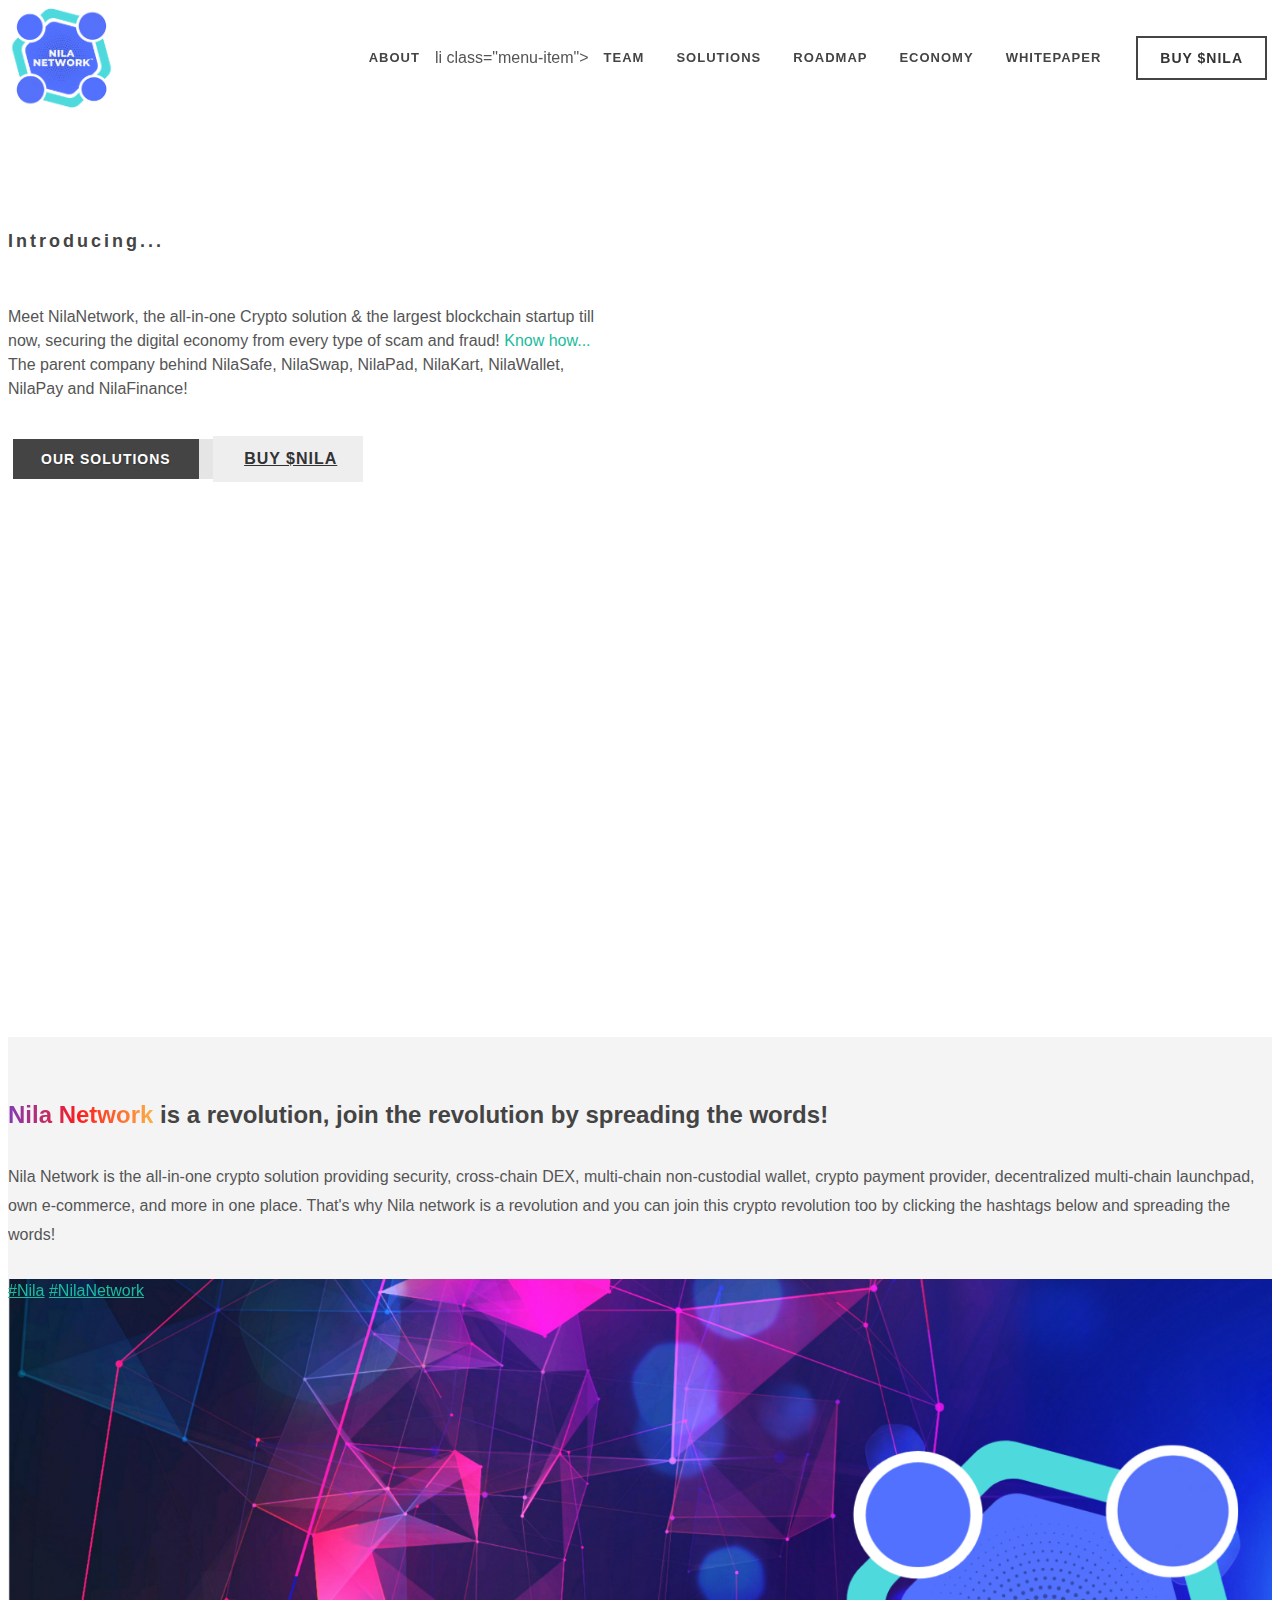
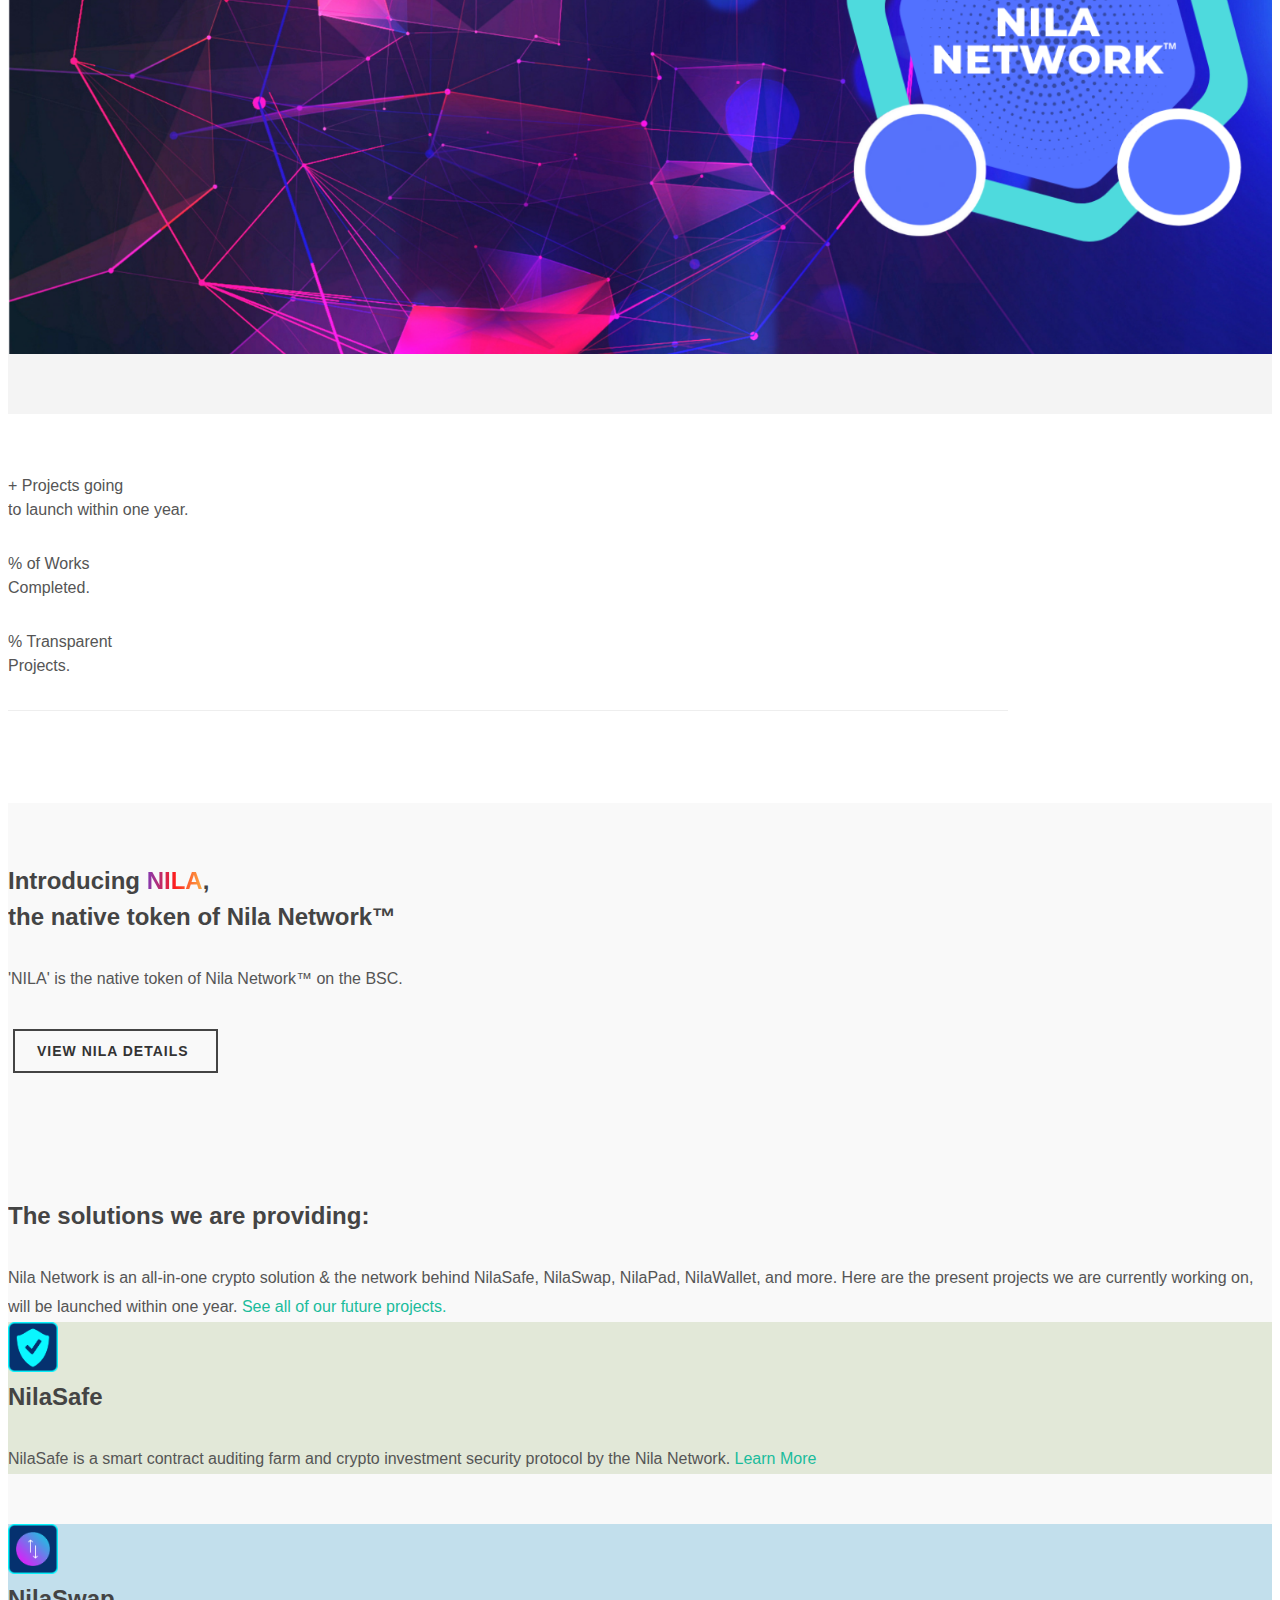
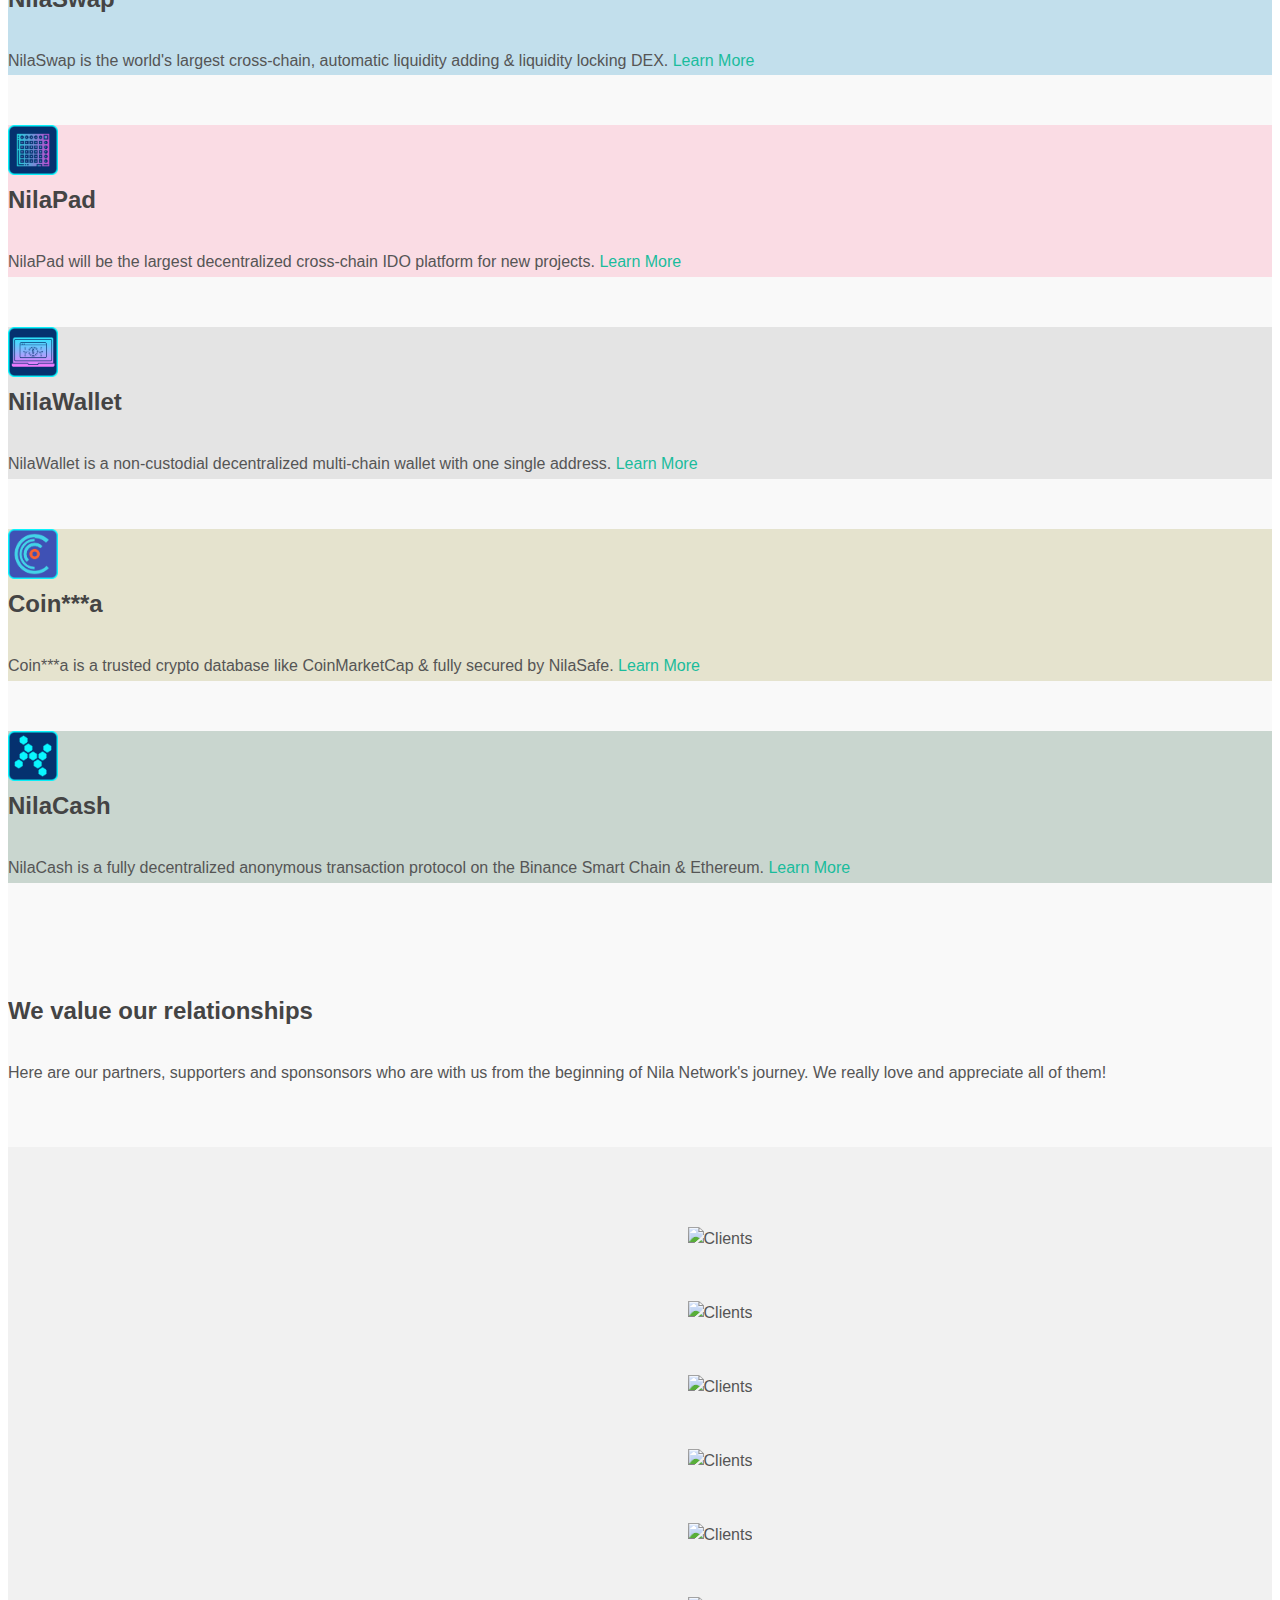
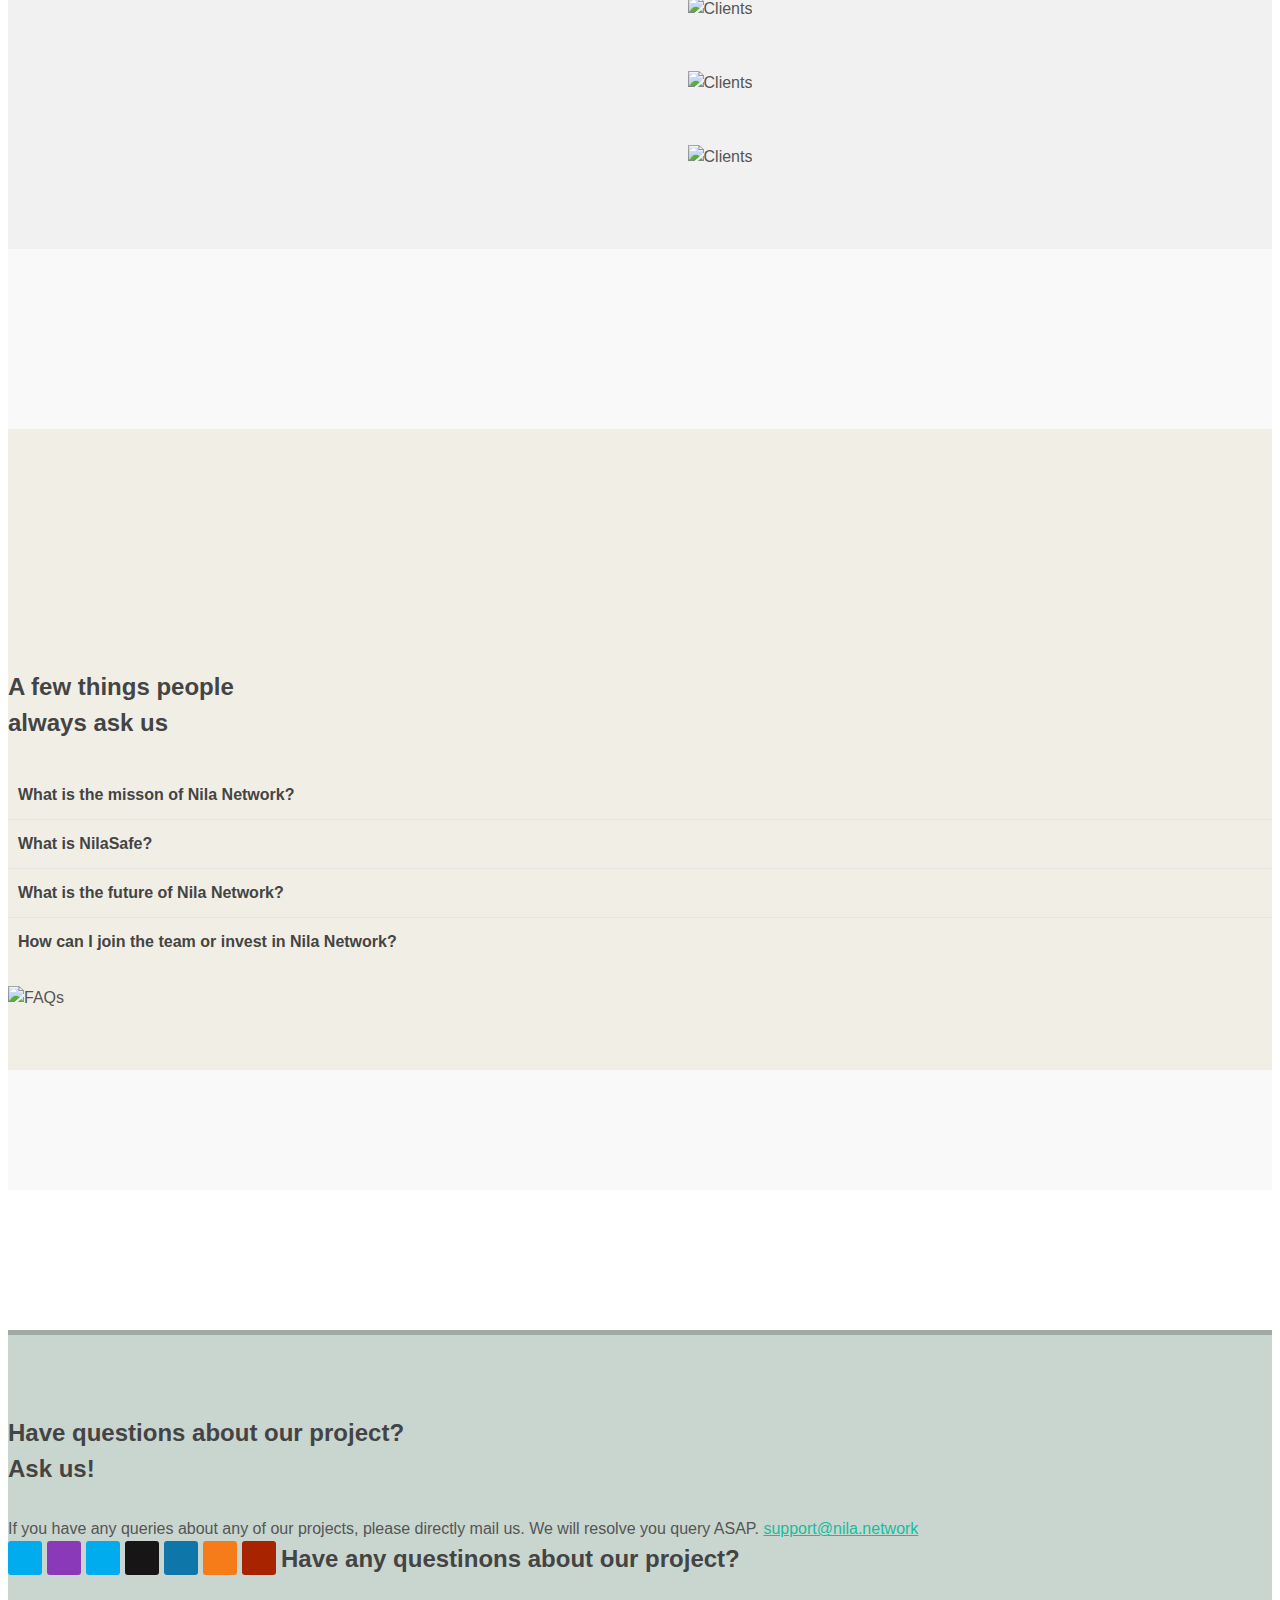
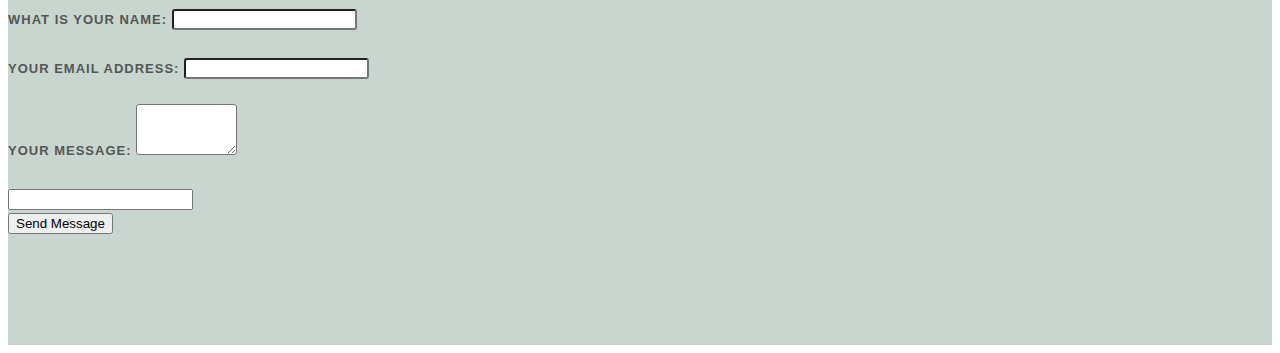
==== commit bee28fa9: "Update index.html" ====
--- a/index.html
+++ b/index.html
@@ -86,7 +86,8 @@
 						<nav class="primary-menu">
 
 							<ul class="menu-container">
-								<li class="menu-item"><a class="menu-link" href="about.html" target="_blank"><div>About</div></a></li>
+								<li class="menu-item"><a class="menu-link" href="about.html"><div>About</div></a></li>
+								li class="menu-item"><a class="menu-link" href="team.html"><div>Team</div></a></li>
 								<li class="menu-item"><a class="menu-link" href="projects.html"><div>Solutions</div></a></li>
 								<li class="menu-item"><a class="menu-link" href="/Roadmap.pdf"><div>Roadmap</div></a></li>
 								<li class="menu-item"><a class="menu-link" href="/Economy.pdf" target="_blank"><div>Economy</div></a></li>	
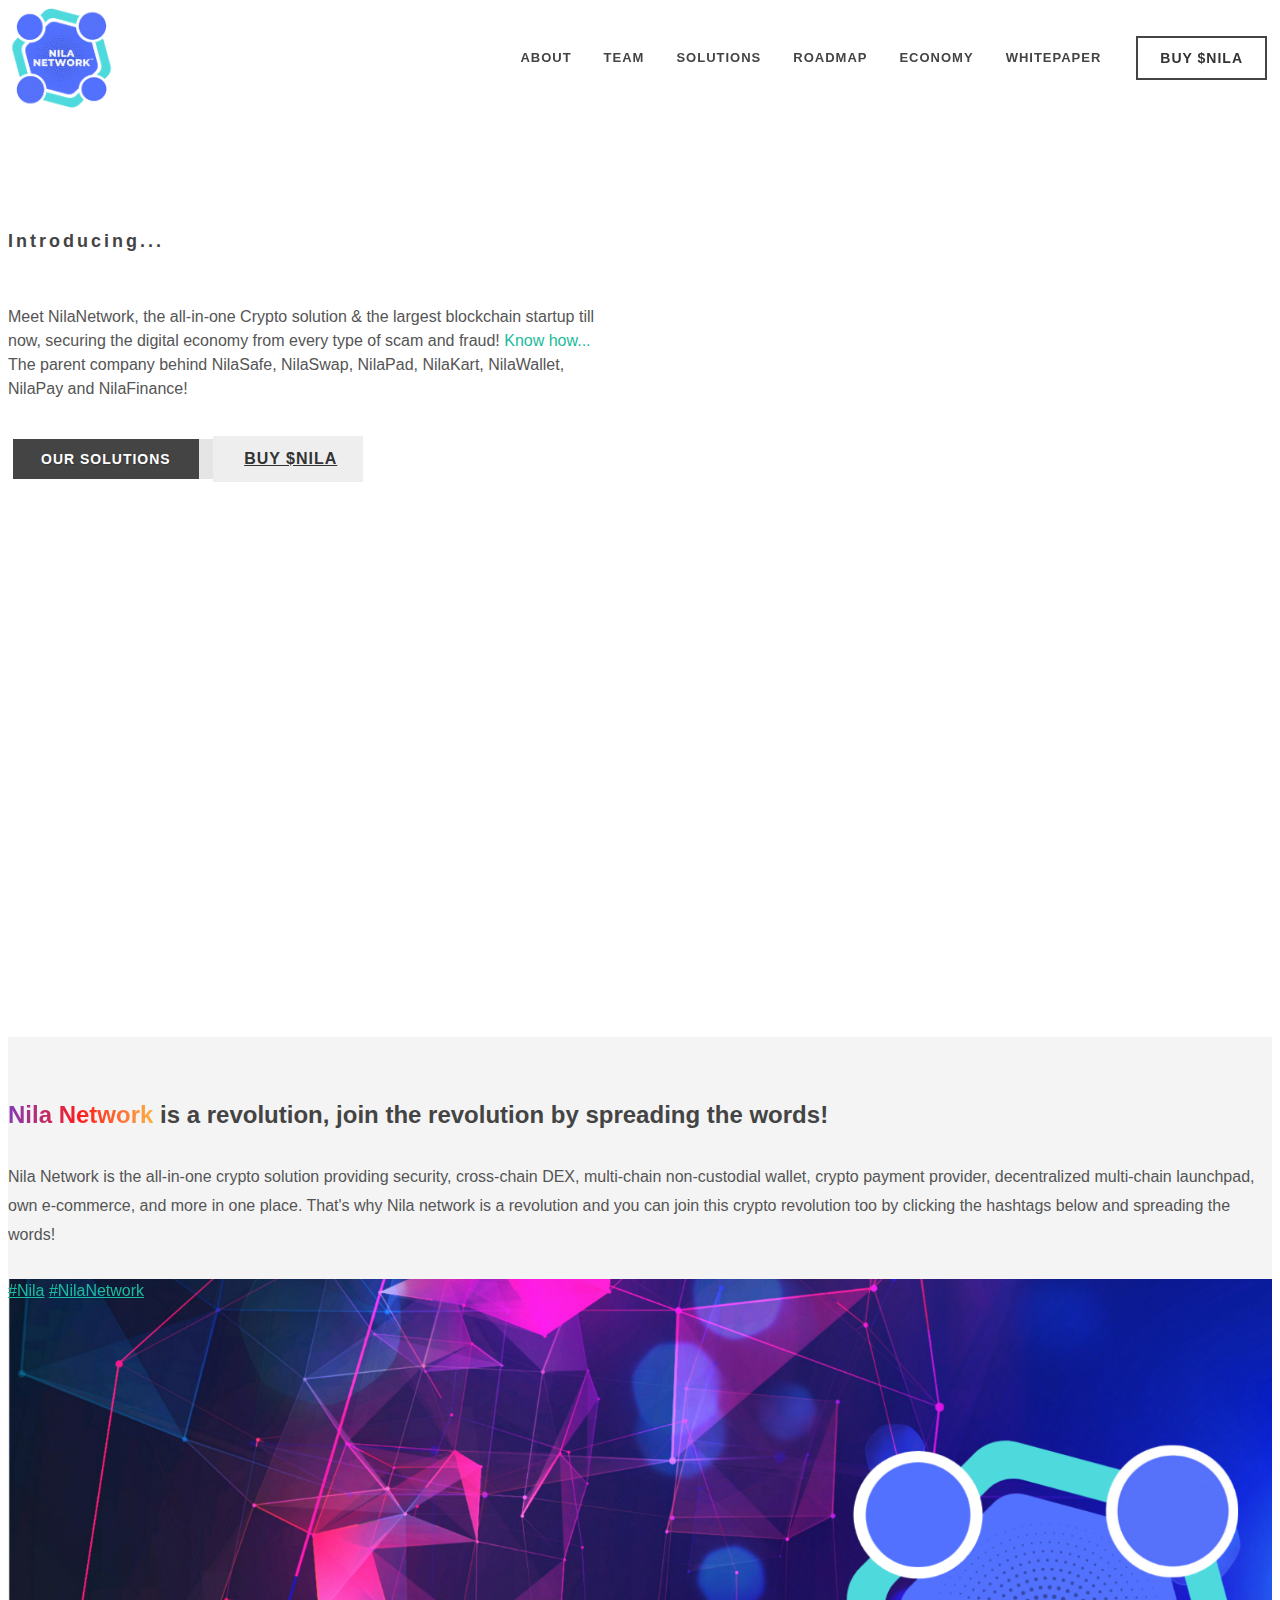
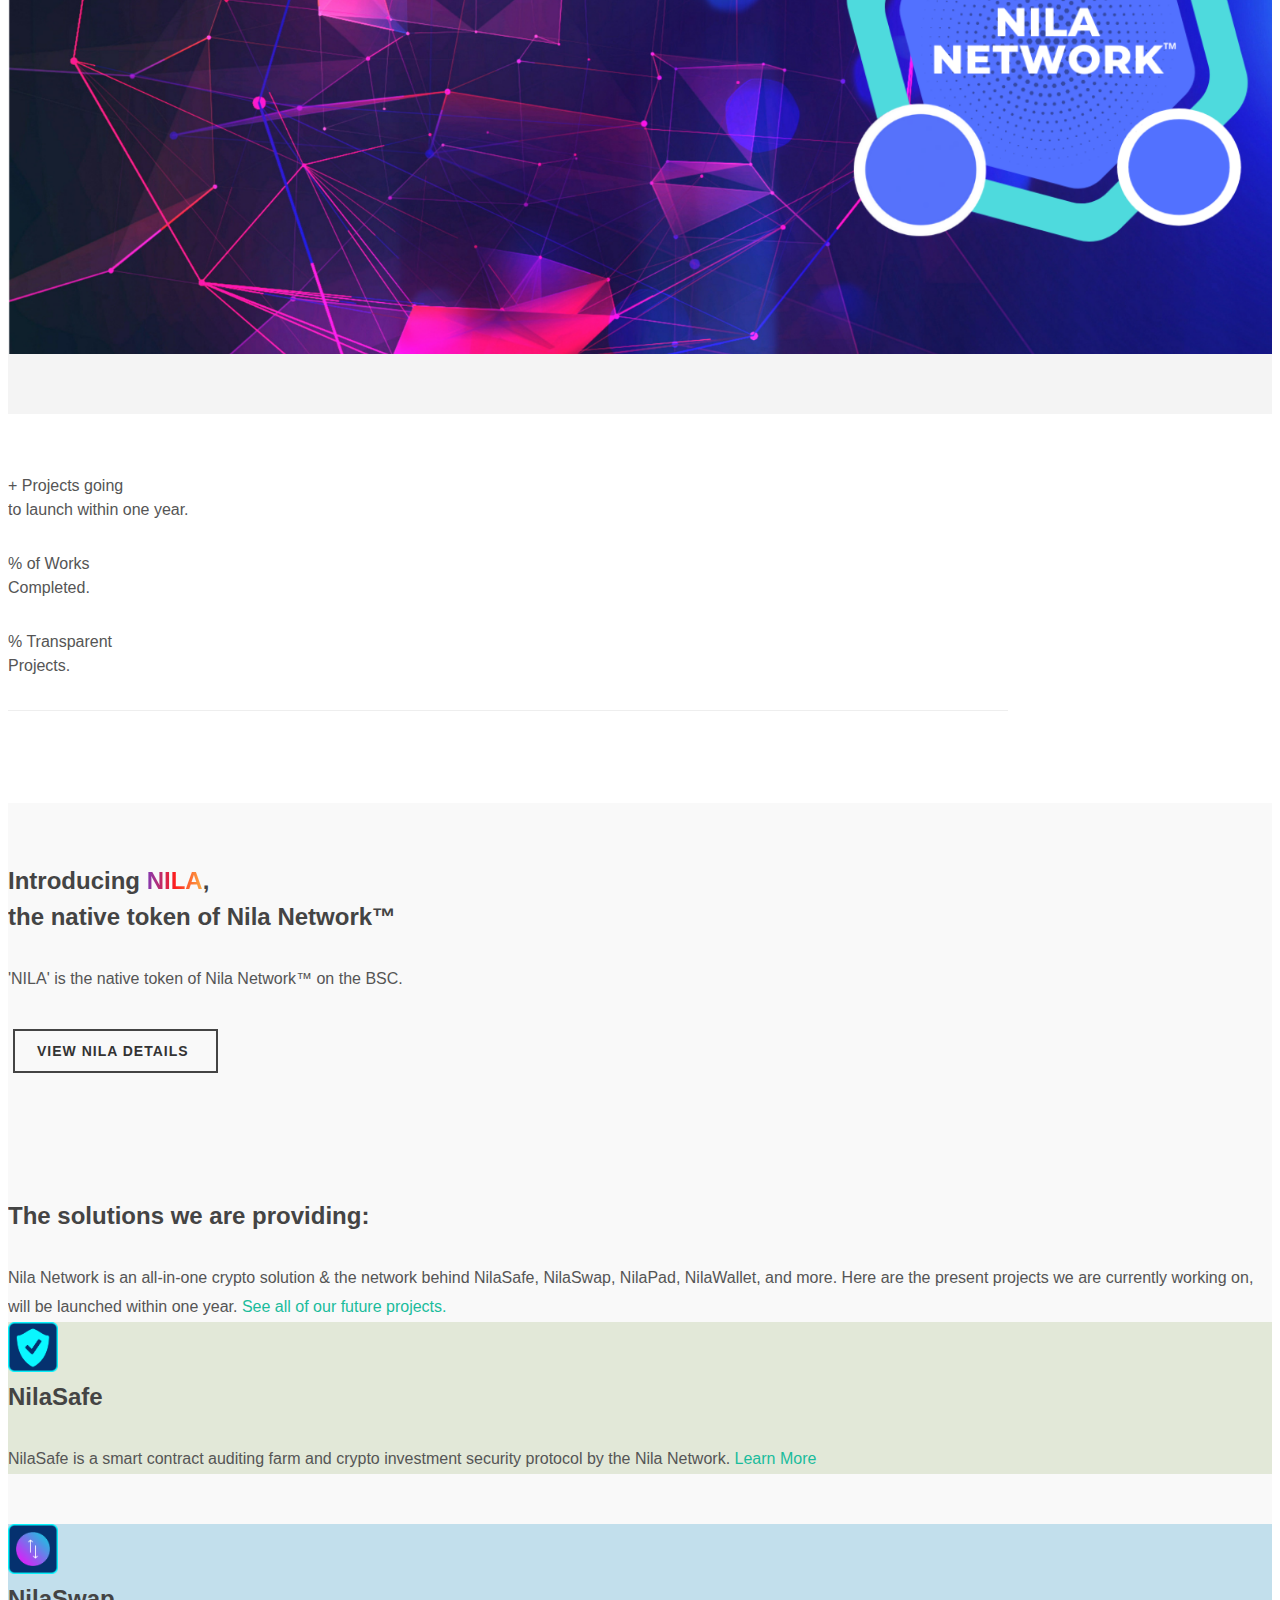
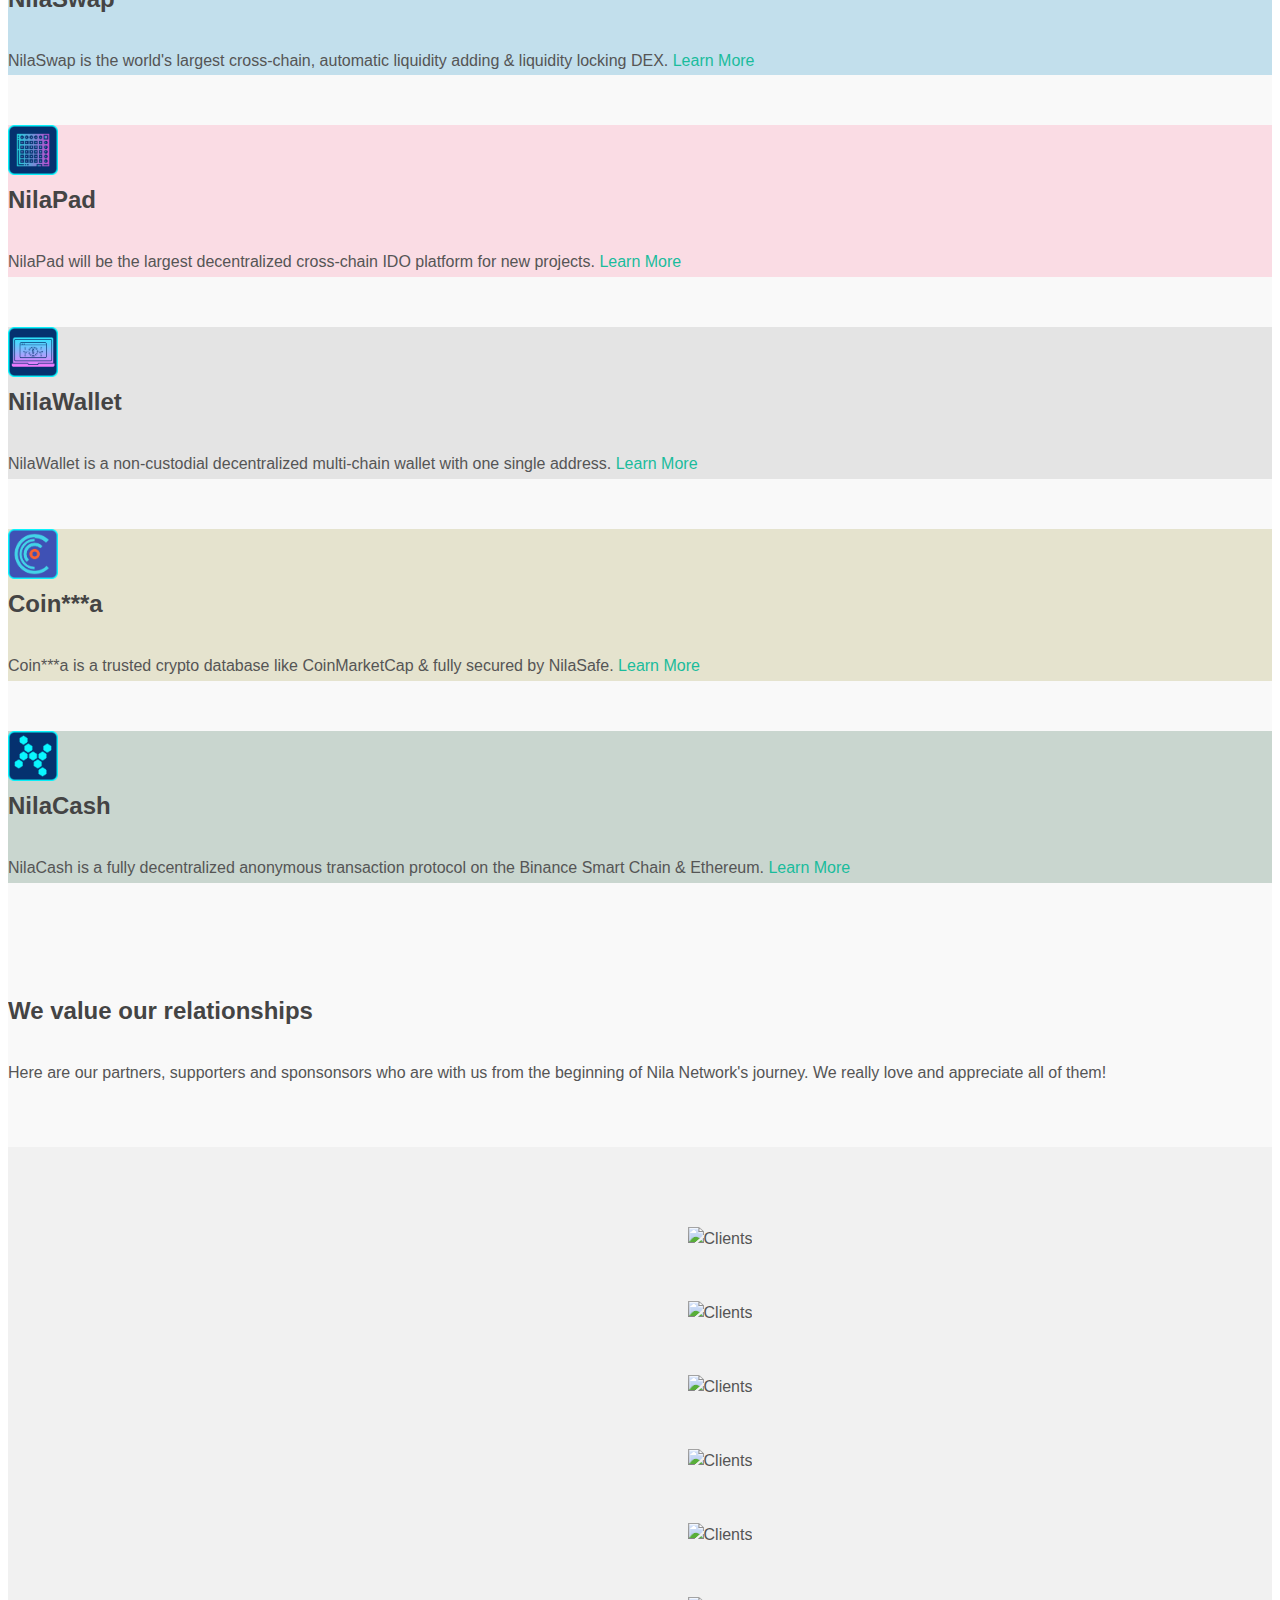
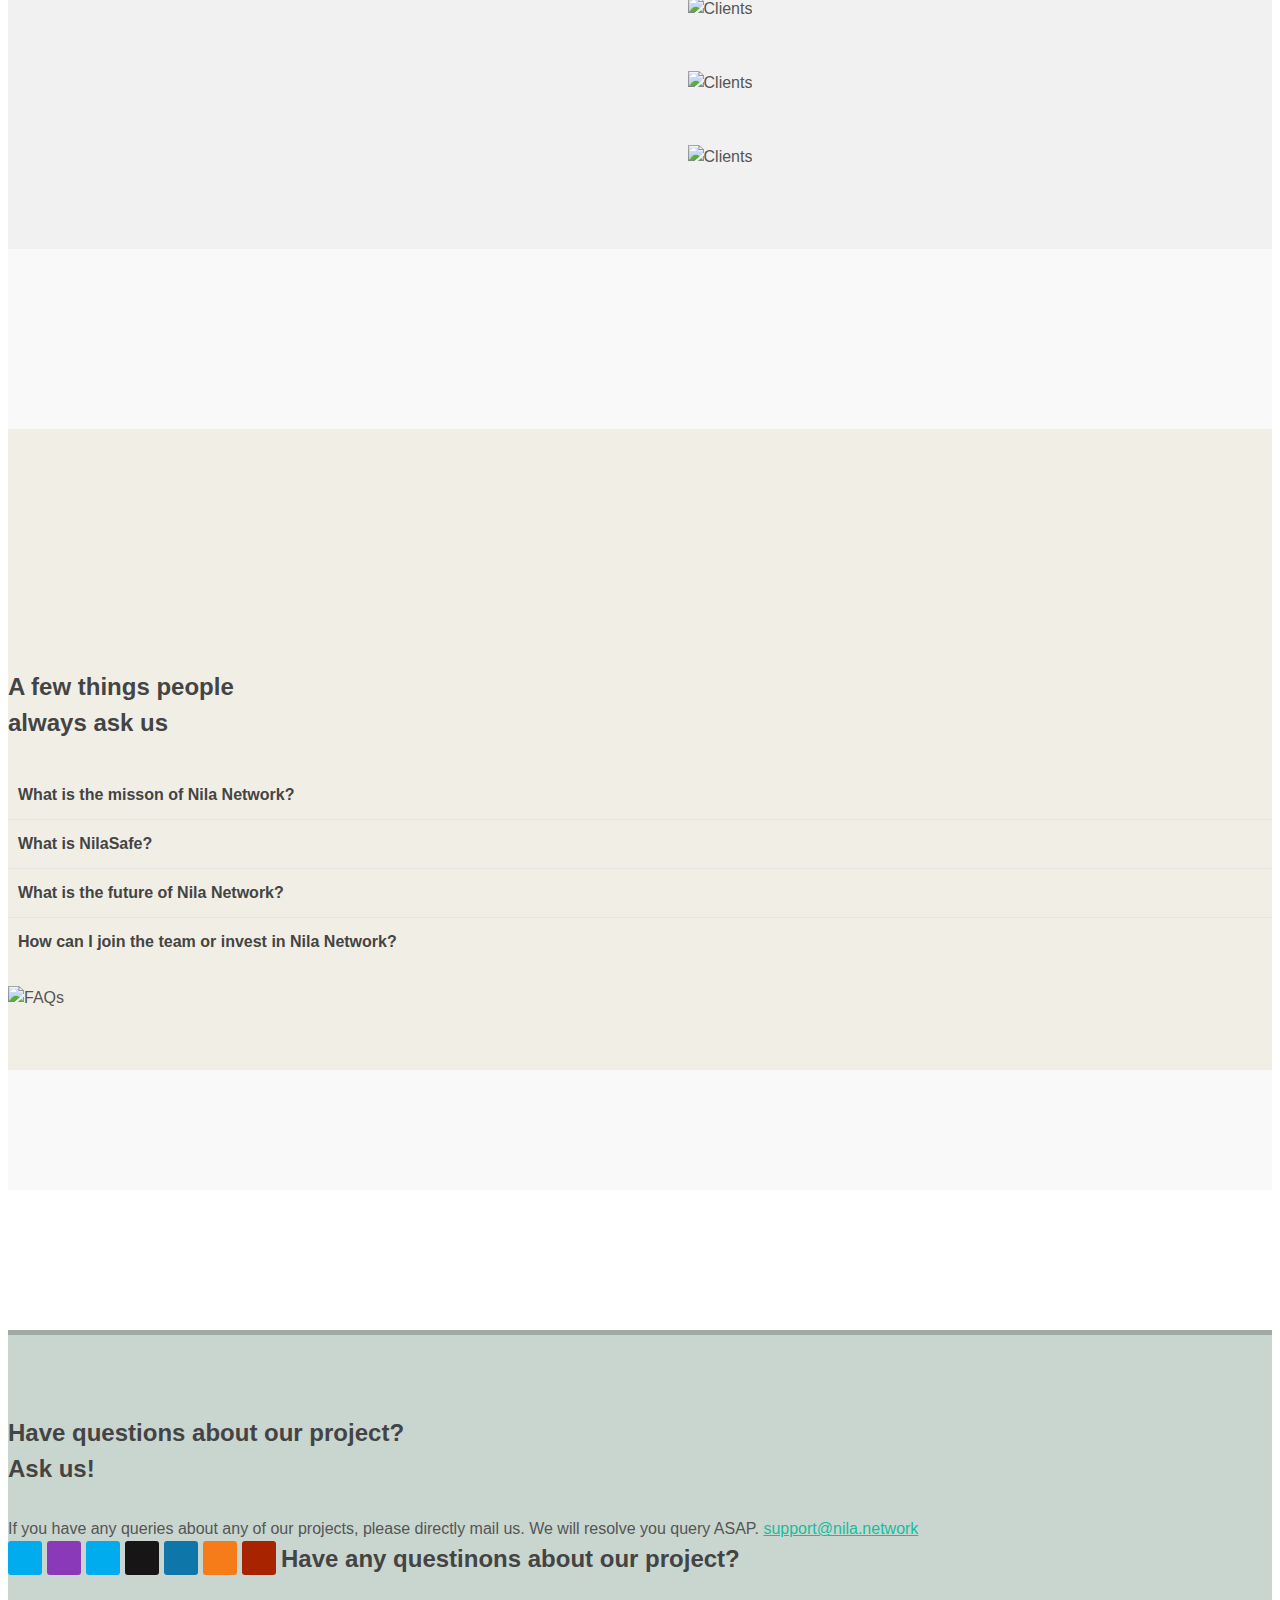
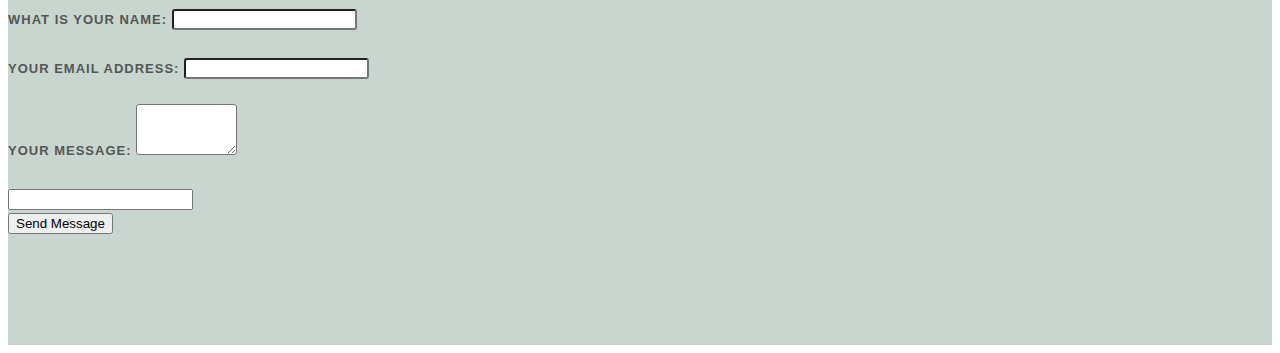
==== commit a48a24e8: "Update index.html" ====
--- a/index.html
+++ b/index.html
@@ -87,7 +87,7 @@
 
 							<ul class="menu-container">
 								<li class="menu-item"><a class="menu-link" href="about.html"><div>About</div></a></li>
-								li class="menu-item"><a class="menu-link" href="team.html"><div>Team</div></a></li>
+								<li class="menu-item"><a class="menu-link" href="team.html"><div>Team</div></a></li>
 								<li class="menu-item"><a class="menu-link" href="projects.html"><div>Solutions</div></a></li>
 								<li class="menu-item"><a class="menu-link" href="/Roadmap.pdf"><div>Roadmap</div></a></li>
 								<li class="menu-item"><a class="menu-link" href="/Economy.pdf" target="_blank"><div>Economy</div></a></li>	
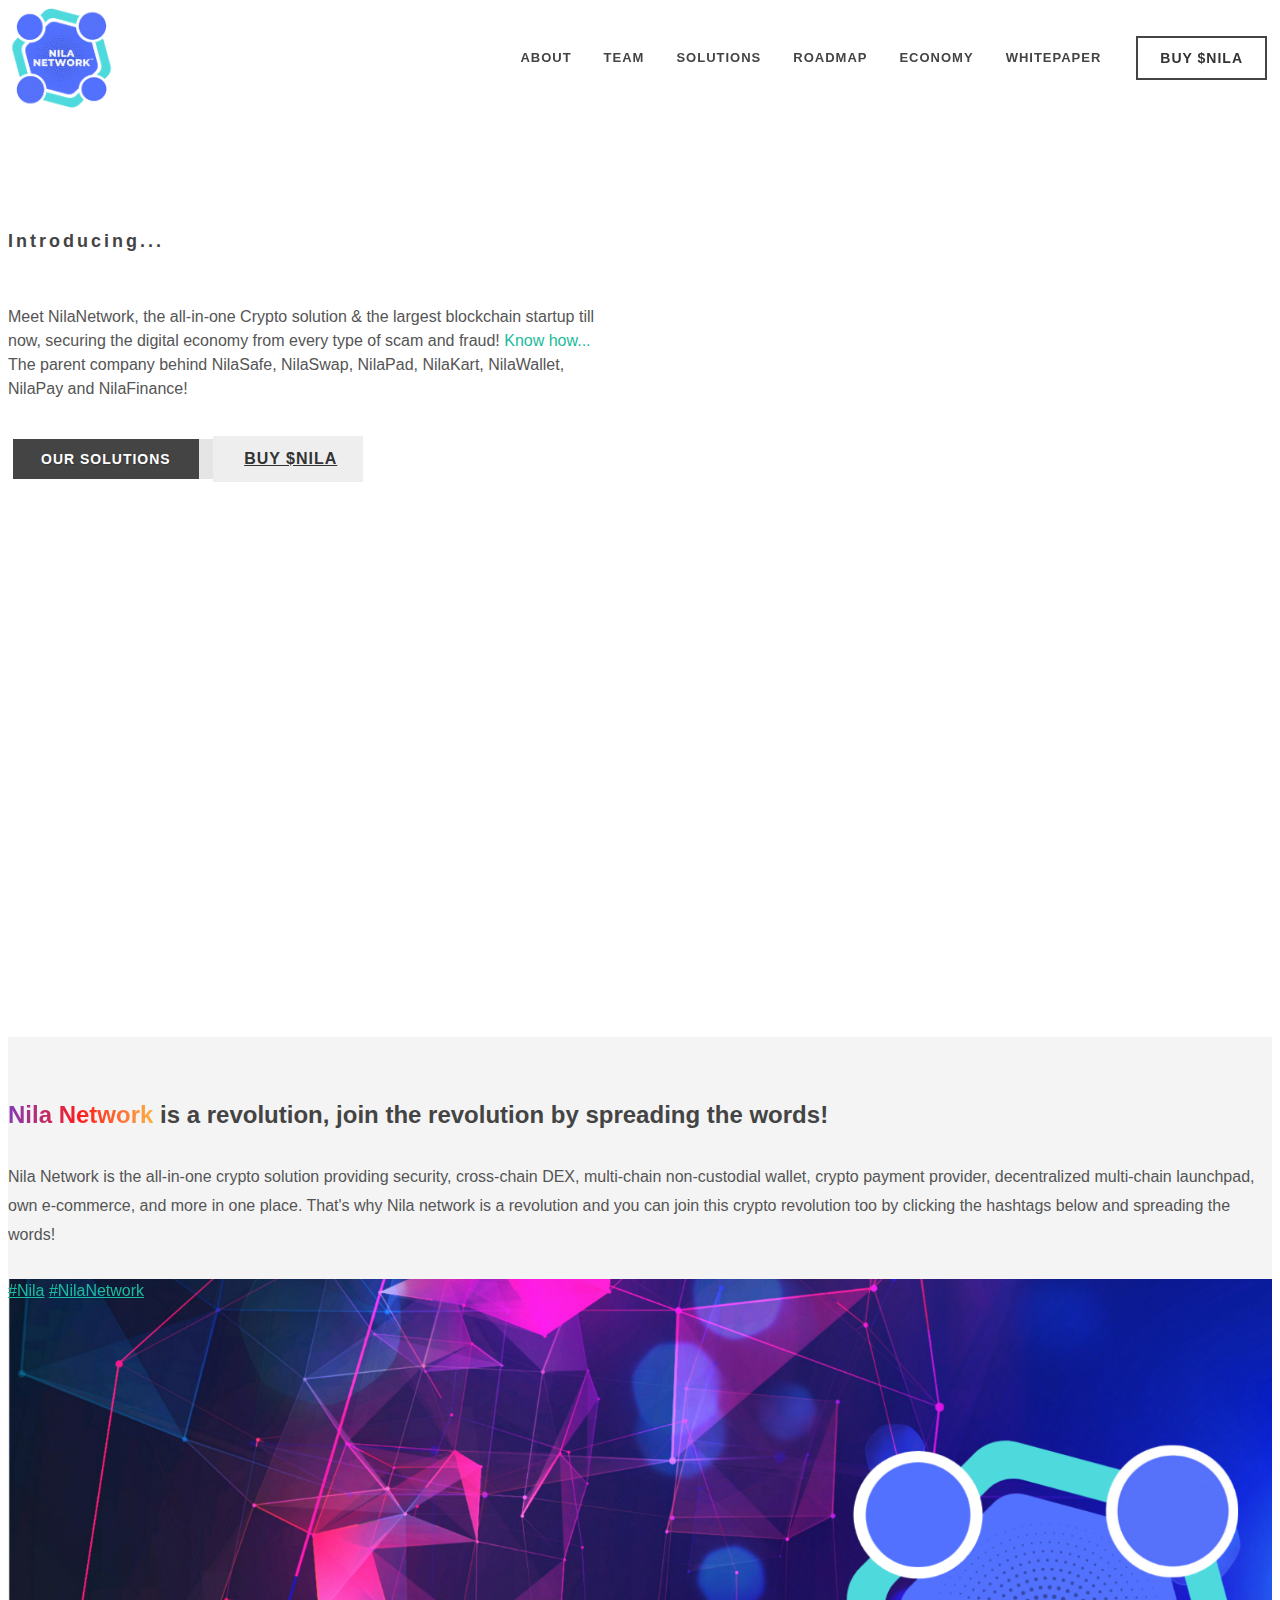
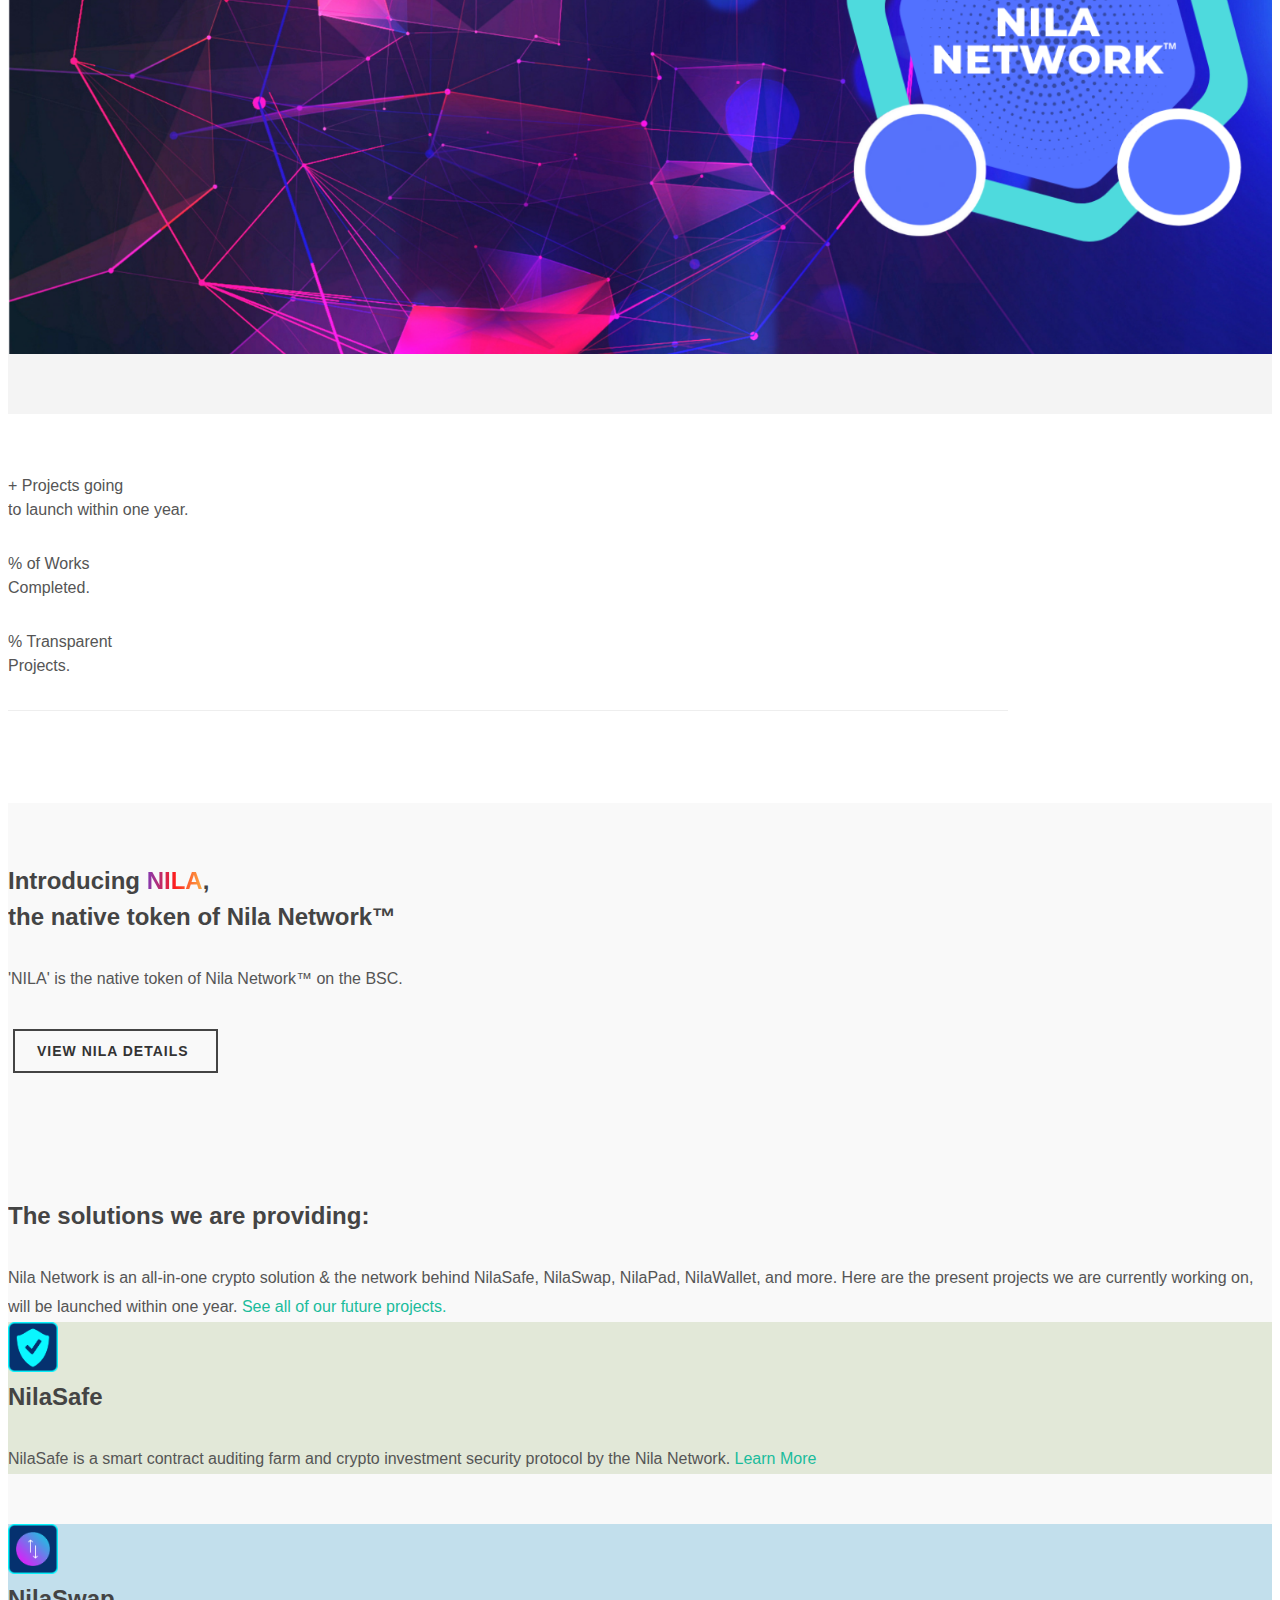
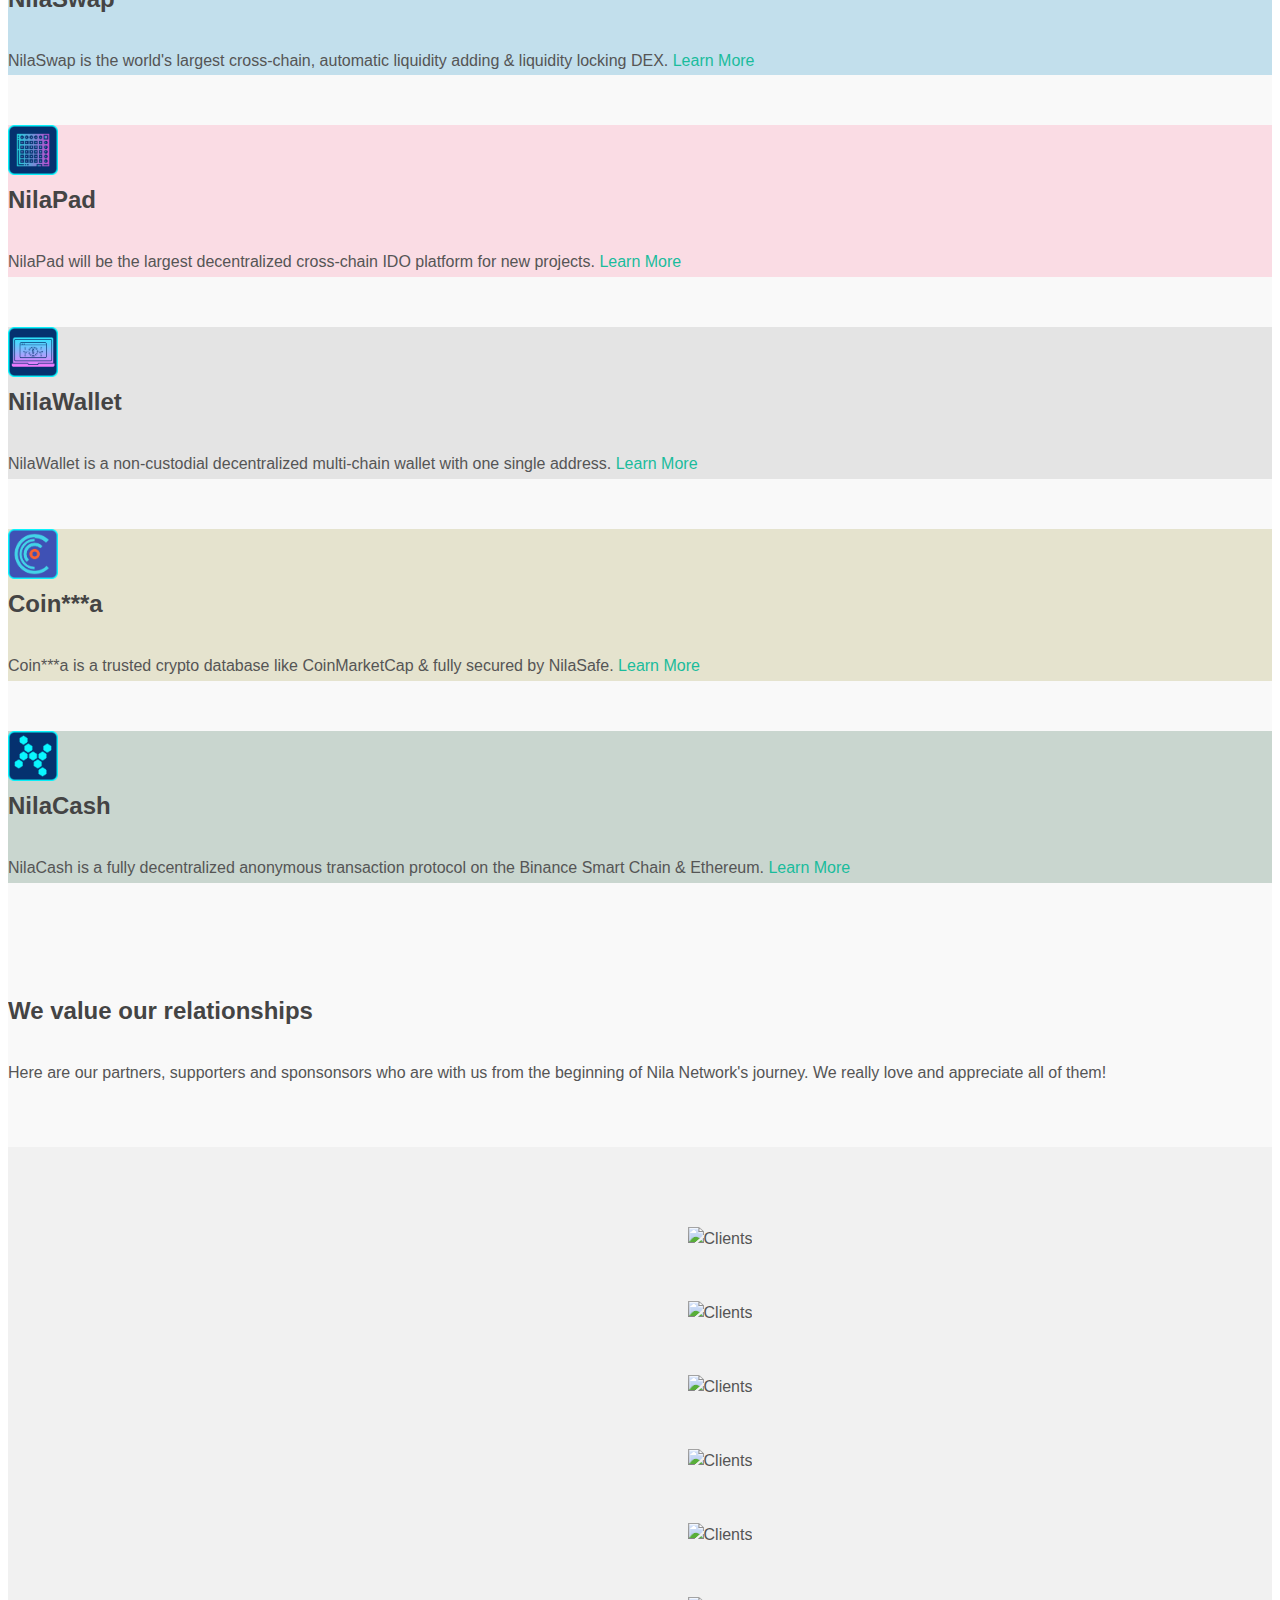
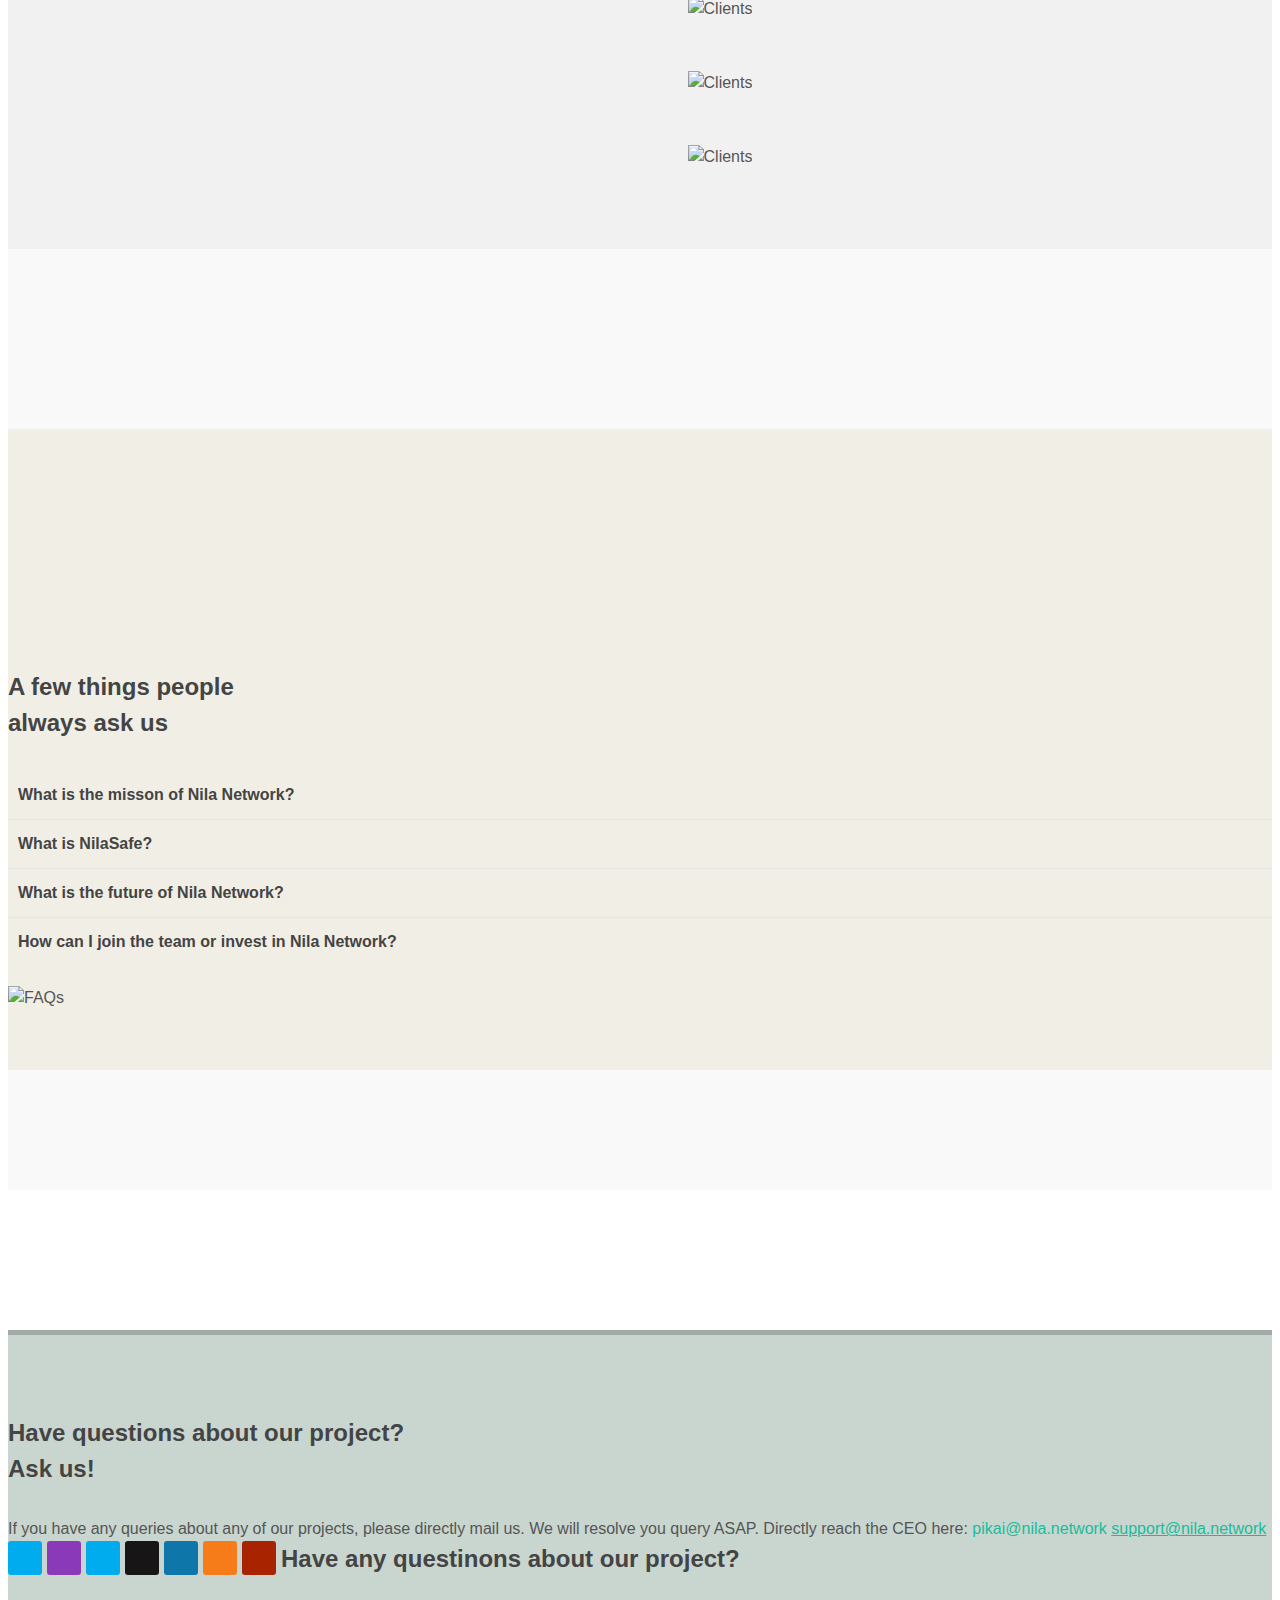
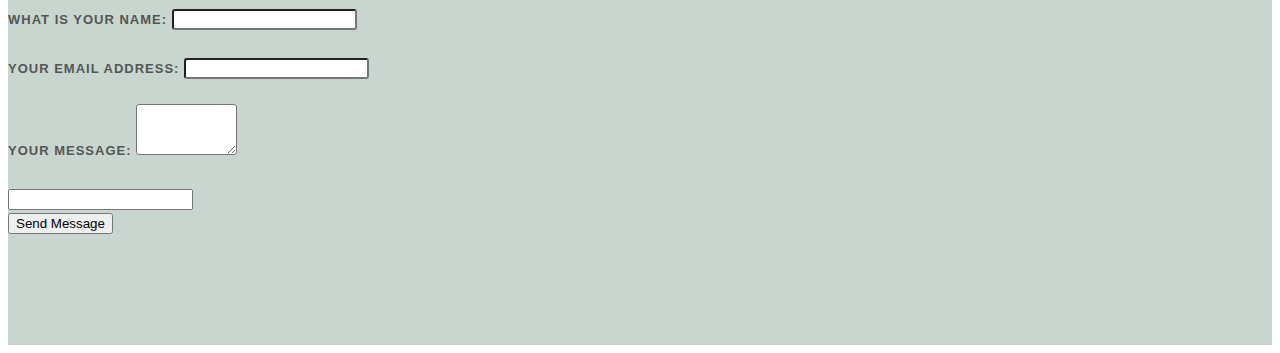
==== commit 5dacf175: "Update index.html" ====
--- a/index.html
+++ b/index.html
@@ -7,7 +7,7 @@
 	<meta http-equiv="content-type" content="text/html; charset=utf-8" />
 	<meta name="robots" content="index, follow" />
 	<meta name="description" content="NilaNetwork is an all-in-one Crypto solution &amp; the largest Crypto Industry! The main network behind NilaSwap, NilaKart, NilaWallet, NilaSafe, NilaPay, NilaPad and NilaFinance!" />
-        <meta name="keywords" content="NilaNetwork, Nila Network, NilaSwap, Nila Token, Nila, Nila Swap, DEX, Cross Chain Dex, Cross Chain Decentralized Exchange" />
+        <meta name="keywords" content="NilaNetwork, Nila Network, NilaSwap, Nila Token, Nila, Nila Swap, DEX, Cross Chain Dex, Cross Chain Decentralized Exchange, nila network, nilasafe, nila safe" />
         <meta name="image" content="images/NilaNetworkLogo.png">
         <link rel="shortcut icon" type="image/x-icon" href="images/NilaNetworkLogo.png" />
 	
@@ -118,7 +118,7 @@
 						</div>
 						<div class="mx-auto"  style="max-width: 600px">
 							<p class="lead fw-normal text-dark mb-5">Meet NilaNetwork, the all-in-one Crypto solution &amp; the largest blockchain startup till now, securing the digital economy from every type of scam and fraud! <a href="https://nilanetwork.com" target="_blank">Know how...</a> The parent company behind NilaSafe, NilaSwap, NilaPad, NilaKart, NilaWallet, NilaPay and NilaFinance!</p>
-							<a href="#" class="button button-dark button-hero h-translatey-3 tf-ts button-reveal overflow-visible bg-dark text-end"><span>Our Solutions</span><i class="icon-line-arrow-right"></i></a>
+							<a href="https://nila.network/projects.html" class="button button-dark button-hero h-translatey-3 tf-ts button-reveal overflow-visible bg-dark text-end"><span>Our Solutions</span><i class="icon-line-arrow-right"></i></a>
 							<a href="#" data-scrollto="#footer" data-easing="easeInOutExpo" data-speed="1250" data-offset="70" class="button button-large button-light text-dark bg-transparent m-0"><i class="icon-line2-arrow-right fw-bold"></i> <u>Buy $Nila</u></a>
 						</div>
 					</div>
@@ -195,7 +195,7 @@
 								</div>
 							</div>
 							<div class="col-auto">
-								<a href="nila-token.html" class="button button-dark button-border rounded-pill">View NILA Details <i class="icon-line-arrow-right"></i></a>
+								<a href="https://bscscan.com/token/0x7e2ece9693f1845142c005ae9d3d2168b3831c6a" target="_blank" class="button button-dark button-border rounded-pill">View NILA Details <i class="icon-line-arrow-right"></i></a>
 							</div>
 						</div>
 
@@ -205,7 +205,7 @@
 						<div class="row align-items-end mb-5">
 							<div class="col-lg-5 offset-lg-1">
 								<h3 class="fw-bolder h1">The solutions we are providing:</h3>
-								<p>Nila Network is an all-in-one crypto solution & the network behind NilaSafe, NilaSwap, NilaPad, NilaWallet, and more. Here are the present projects we are currently working on, will be launched within one year. <a href="https://nilanetwork.com/project/nila-network/" target="_blank"> See all of our future projects.</a></p>
+								<p>Nila Network is an all-in-one crypto solution & the network behind NilaSafe, NilaSwap, NilaPad, NilaWallet, and more. Here are the present projects we are currently working on, will be launched within one year. <a href="https://nila.network/projects.html" target="_blannk"> See all of our future projects.</a></p>
 							</div>
 						</div>
 
@@ -219,7 +219,7 @@
 												<img src="demos/freelancer/images/icons/NilaSafeLogo.png" height="50" alt="NilaSafe Logo" class="ms-3">
 											</div>
 											<h3 class="card-title fw-bolder">NilaSafe</h3>
-											<p class="card-text mb-0 mt-2 fw-light">NilaSafe is a smart contract auditing farm and crypto investment security protocol by the Nila Network. <a href="https://nilanetwork.com/project/nilasafe" target="_blank">Learn More</a></p>
+											<p class="card-text mb-0 mt-2 fw-light">NilaSafe is a smart contract auditing farm and crypto investment security protocol by the Nila Network. <a href="https://nilanetwork.medium.com/nilasafe-regulating-crypto-project-team-to-save-investors-funds-ace6b2f02383" target="_blank">Learn More</a></p>
 										</div>
 									</div>
 								</div>
@@ -245,7 +245,7 @@
 										<div class="card-body">
 											<img src="demos/freelancer/images/icons/NilaPadLogo.png" height="50" alt="Image" class="mb-4">
 											<h3 class="card-title fw-bolder">NilaPad</h3>
-											<p class="card-text mb-0 mt-2 fw-light">NilaPad will be the largest decentralized cross-chain IDO platform for new projects. <a href="https://nilanetwork.com/" target="_blank">Learn More</a></p>
+											<p class="card-text mb-0 mt-2 fw-light">NilaPad will be the largest decentralized cross-chain IDO platform for new projects. <a href="https://nilanetwork.com/project/nilapad" target="_blank">Learn More</a></p>
 										</div>
 									</div>
 								</div>
@@ -397,7 +397,7 @@
 							<div class="widget">
 
 								<h3 class="h1 mb-5">Have questions about our project?<br>Ask us!</h3>
-								<span class="text-black-50">If you have any queries about any of our projects, please directly mail us. We will resolve you query ASAP.</span>
+								<span class="text-black-50">If you have any queries about any of our projects, please directly mail us. We will resolve you query ASAP. Directly reach the CEO here: <a href="mailto:pikai@nila.network">pikai@nila.network</a></span>
 								<a href="mailto:support@nila.network" class="h4 text-dark mt-5 mb-4 d-block"><u>support@nila.network</u> <i class="icon-line-arrow-right position-relative ms-2" style="top: 3px"></i></a>
 								<div>
 									<a href="https://twitter.com/networknila" class="social-icon si-small si-colored si-twitter" target="_blank">
